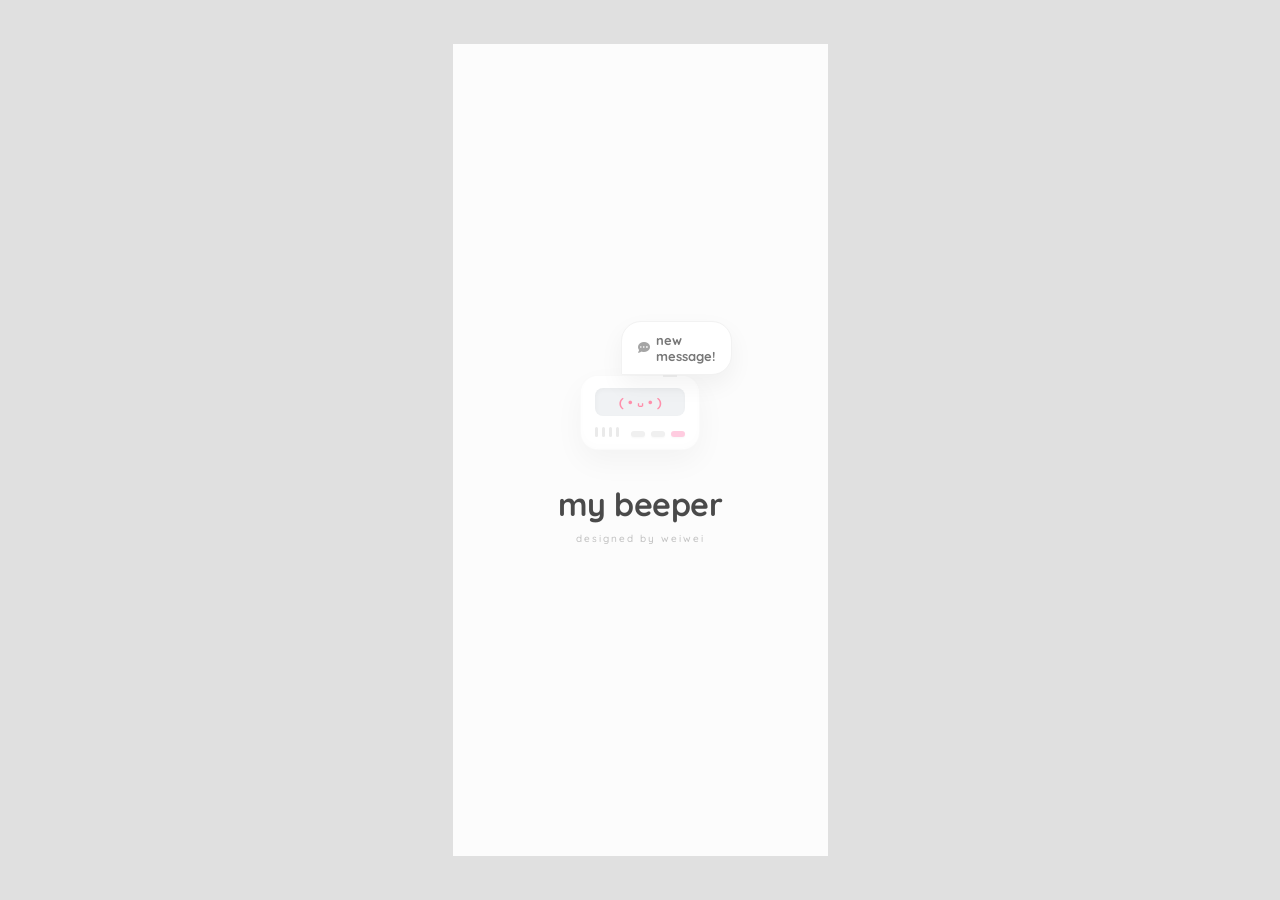
==== android/app/src/main/assets/www/index.html @ b50f63ab "feat: 添加Android工程 + GitHub Actions自动编译APK" ====
<!DOCTYPE html>
<html lang="zh-CN">
<head>
    <meta charset="UTF-8">
    <!-- 关键修改：加入 viewport-fit=cover -->
    <meta name="viewport" content="width=device-width, initial-scale=1.0, maximum-scale=1.0, user-scalable=no, viewport-fit=cover">

    <title>my Beeper</title>
    
    <!-- ... 原有的 CSS 引用 ... -->

    <!-- PWA 图标及全屏支持 -->
    <link rel="manifest" href="manifest.json">
    <meta name="apple-mobile-web-app-capable" content="yes">
    <meta name="mobile-web-app-capable" content="yes">

    <meta name="apple-mobile-web-app-status-bar-style" content="black-translucent">
    <meta name="apple-mobile-web-app-title" content="My Beeper">
    <link rel="icon" type="image/png" sizes="192x192" href="icon.png">
    <link rel="apple-touch-icon" sizes="192x192" href="icon.png">
    <!-- 外部字体和图标 -->
    <link href="https://fonts.googleapis.com/css2?family=Alex+Brush&family=Montserrat:wght@200;300;400;500;700&family=Playfair+Display:ital,wght@0,400;0,500;0,700;1,400;1,700&display=swap" rel="stylesheet">
    <link id="fa-main-css" rel="stylesheet" href="https://cdnjs.cloudflare.com/ajax/libs/font-awesome/6.4.2/css/all.min.css" crossorigin="anonymous" referrerpolicy="no-referrer">
    <script>
    (function(){
      function faLoaded(){
        var i=document.createElement('i');
        i.className='fas fa-check';
        i.style.cssText='position:fixed;visibility:hidden;top:-9999px;font-family:unset';
        document.head.appendChild(i);
        var ok=window.getComputedStyle(i,'::before').getPropertyValue('font-family').indexOf('Font Awesome')!==-1;
        document.head.removeChild(i);
        return ok;
      }
      function tryFallback(){
        if(!faLoaded()){
          var l=document.createElement('link');
          l.rel='stylesheet';
          l.href='https://cdn.jsdelivr.net/npm/@fortawesome/fontawesome-free@6.4.2/css/all.min.css';
          l.crossOrigin='anonymous';
          document.head.appendChild(l);
        }
      }
      var el=document.getElementById('fa-main-css');
      if(el){el.addEventListener('load',function(){setTimeout(tryFallback,300);});el.addEventListener('error',tryFallback);}
      else{setTimeout(tryFallback,2000);}
    })();
    </script>
    
    <!-- 本地样式表 -->
    <link rel="stylesheet" href="css/style.css">
    <link rel="stylesheet" href="css/animations.css">
    <link rel="stylesheet" href="css/video_call.css">
    <link rel="stylesheet" href="css/music.css">
    <link rel="stylesheet" href="css/bubble.css">
    <link rel="stylesheet" href="css/modules.css">
    <link rel="stylesheet" href="css/galgame.css">
    <link rel="stylesheet" href="css/tracker.css">
    <link rel="stylesheet" href="css/novel.css">
    <link rel="stylesheet" href="css/floatpet.css">
    <link rel="stylesheet" href="css/sms_phone.css">
    <link rel="stylesheet" href="css/nexus.css">
    <link rel="stylesheet" href="css/favorites.css">
        <!-- 新增：读取 DOCX 需要的库 -->
    <script src="https://cdnjs.cloudflare.com/ajax/libs/mammoth/1.4.21/mammoth.browser.min.js"></script>

    <!-- [新增] 这里专门用来放你输入的自定义CSS -->
    <style id="dynamic-custom-css"></style>
    <!-- [新增] 全局聊天 CSS (作用于所有聊天界面) -->
    <style id="dynamic-global-chat-css"></style>

</head>
<body>


    <div class="phone">
        <div class="ambient-bg"></div>
               <!-- === [韩系气泡弹出版] my beeper === -->
        <link href="https://fonts.googleapis.com/css2?family=Quicksand:wght@500;700&display=swap" rel="stylesheet">
        <div id="boot-screen">
            <div class="boot-container">
                
                <!-- 纯CSS绘制的韩系白色传呼机 -->
                <div class="white-pager">
                    
                    <!-- 🌟 新增：超明显的Q弹气泡 -->
                    <div class="pager-bubble">
                        <i class="fas fa-comment-dots"></i> new message!
                    </div>

                    <div class="wp-antenna"></div>

                    <!-- 屏幕区域 -->
                    <div class="wp-screen">
                        <!-- 两个状态：等待时 和 收到消息时 -->
                        <span class="wp-text-wait">...</span>
                        <span class="wp-text-smile">( • ᴗ • )</span>
                    </div>

                    <!-- 底部扬声器与按键 -->
                    <div class="wp-bottom">
                        <div class="wp-speaker">
                            <span></span><span></span><span></span><span></span>
                        </div>
                        <div class="wp-buttons">
                            <div class="wp-btn"></div>
                            <div class="wp-btn"></div>
                            <div class="wp-btn wp-btn-pink"></div>
                        </div>
                    </div>
                </div>

                <!-- 名字排版 (全小写韩系圆润体) -->
                <div class="boot-text-group">
                    <div class="b-main-title">my beeper</div>
                    <div class="b-sub-title">designed by weiwei</div>
                </div>

            </div>
        </div>



        <div class="status-bar">
            <span id="sb-time-display" style="font-weight:600;"></span>
            <div style="display:flex; gap:6px; opacity:0.6;">
                <i class="fas fa-signal"></i>
                <i class="fas fa-battery-three-quarters"></i>
            </div>
        </div>
          <div class="screen-container" id="screen">
            
    <!-- === 第一页 (P1): 主页 & 基础APP === -->
    <div class="page" id="p1">
        <div class="unified-header-widget">
            <div class="greeting-text" id="greetingText"></div>
            <div class="clock-profile-combo">
                <div class="time-block">
                    <span id="h">14</span><span class="time-colon">:</span><span id="m">30</span>
                </div>
                <div class="vertical-divider"></div>
                <div class="profile-stack">
                    <div class="mini-profile-row">
                        <div class="editable-name" contenteditable="true">Hannah</div>
                        <div class="avatar-circle-sm" data-edit-key="avatar" onclick="triggerChangeImage(this, 'img')">
                            <img src="https://images.unsplash.com/photo-1544005313-94ddf0286df2?q=80&w=200&auto=format&fit=crop">
                        </div>
                    </div>
                    <div class="date-pill" id="fullDate">Jan 30</div>
                </div>
            </div>
        </div>

        <div class="music-widget" id="home-music-widget" onclick="openMusicPlayer()">
    <div class="music-info">
        <div style="font-size:9px; color:#aaa; margin-bottom:5px; letter-spacing:1px;">NOW PLAYING</div>
        <!-- 增加了 contenteditable 和 onblur 用于保存文字 -->
        <div class="music-title" id="home-music-title" contenteditable="true" onclick="event.stopPropagation()" onblur="saveHomeMusicText()">Lover</div>
        <div class="music-artist" id="home-music-artist" contenteditable="true" onclick="event.stopPropagation()" onblur="saveHomeMusicText()">Taylor Swift</div>
        <div class="wave-box"><div class="wave"></div><div class="wave"></div><div class="wave"></div><div class="wave"></div></div>
    </div>
    <div class="vinyl-record">
        <!-- 保留了原来的换图功能，加了 stopPropagation 防止点击换图时打开播放器 -->
        <div class="vinyl-inner" data-edit-key="music" onclick="event.stopPropagation(); triggerChangeImage(this, 'bg')"></div>
    </div>
</div>

        <div class="grid-apps">
            <div class="app-cell" data-app-id="wechat" onclick="openWeChatApp()"><div class="icon-box"><i class="fab fa-weixin" style="color:#07c160;"></i></div><span class="app-label">WeChat</span></div>
            <div class="app-cell" data-app-id="api" onclick="toggleSettings()"><div class="icon-box"><i class="fas fa-link"></i></div><span class="app-label">API</span></div>
            <div class="app-cell" data-app-id="theme" onclick="toggleSettings('theme')"><div class="icon-box"><i class="fas fa-magic"></i></div><span class="app-label">Theme</span></div>
           <div class="app-cell" data-app-id="lovespace" onclick="openLoveSpaceApp()"><div class="icon-box"><i class="fas fa-heart" style="color:#e91e63;"></i></div><span class="app-label">Love Space</span></div>
            <div class="app-cell" data-app-id="worldbook"><div class="icon-box"><i class="fas fa-globe-asia"></i></div><span class="app-label">WorldBook</span></div>
            <div class="app-cell" data-app-id="presets" onclick="openPresetsApp()"><div class="icon-box"><i class="fas fa-sliders-h"></i></div><span class="app-label">Presets</span></div>
          <div class="app-cell" data-app-id="game" onclick="openGameApp()">
    <div class="icon-box">
        <i class="fas fa-gamepad"></i>
    </div>
    <span class="app-label">game</span>
</div>


            <div class="app-cell" data-app-id="novel" onclick="openNovelApp()"><div class="icon-box"><i class="fas fa-book-open"></i></div><span class="app-label">Novel</span></div>
        </div>
    </div>

    <!-- === 第二页 (P2): 相册 & 直播 === -->
    <div class="page" id="p2">
        <div style="text-align:center; margin-bottom:10px;">
            <div class="app-label" style="font-family:'Alex Brush'; font-size:36px;" contenteditable="true">Our Memories</div>
            <div style="font-size:10px; color:#999; letter-spacing:2px; text-transform:uppercase;">Collect Moments</div>
        </div>

        <div class="photo-stack">
            <div class="stack-item"><img src="https://images.unsplash.com/photo-1529626455594-4ff0802cfb7e?q=80&w=200&auto=format&fit=crop" data-edit-key="photo1" onclick="triggerChangeImage(this, 'self')"></div>
            <div class="stack-item"><img src="https://images.unsplash.com/photo-1516975080664-ed2fc6a32937?q=80&w=200&auto=format&fit=crop" data-edit-key="photo2" onclick="triggerChangeImage(this, 'self')"></div>
            <div class="stack-item"><img src="https://images.unsplash.com/photo-1519681393784-d120267933ba?q=80&w=200&auto=format&fit=crop" data-edit-key="photo3" onclick="triggerChangeImage(this, 'self')"></div>
        </div>

        <div class="grid-apps">
            <div class="app-cell" data-app-id="pay" onclick="openPayApp()"><div class="icon-box"><i class="fas fa-qrcode"></i></div><span class="app-label">Pay</span></div>
            <div class="app-cell" data-app-id="map" onclick="openMapApp()"><div class="icon-box"><i class="fas fa-map-marker-alt"></i></div><span class="app-label">Map</span></div>
           <div class="app-cell" data-app-id="live" onclick="openLiveApp()">
    <div class="icon-box" style="background: #fff; border: 1px solid rgba(0,0,0,0.03); box-shadow: 0 10px 25px rgba(0,0,0,0.02);"><i class="fas fa-satellite-dish" style="color: #111;"></i></div>
    <span class="app-label" style="font-weight:600; color:#333;">LIVE.</span>
</div>

            <div class="app-cell" data-app-id="cam"><div class="icon-box"><i class="fas fa-camera"></i></div><span class="app-label">Cam</span></div>
        </div>
    </div>

    <!-- === 第三页 (P3): 韩系CD机 + 实用APP网格 === -->
    <div class="page" id="p3">
        <!-- CD机组件 -->
        <div class="k-mood-board">
            <div class="k-cd-player">
                <div class="k-disc-wrap">
                    <div class="k-disc" data-edit-key="k_cd_cover" onclick="triggerChangeImage(this, 'bg')" style="background-image: url('https://images.unsplash.com/photo-1511379938547-c1f69419868d?q=80&w=200&auto=format&fit=crop');"><div class="k-disc-center"></div></div>
                </div>
                <div class="k-song-info">
                    <div class="k-play-btn"><i class="fas fa-play"></i></div>
                    <div style="flex:1;">
                        <div contenteditable="true" class="k-song-title" id="p3-song">Palette</div>
<div contenteditable="true" class="k-artist" id="p3-artist">IU (아이유)</div>
                    </div>
                </div>
            </div>
            <div class="k-polaroid">
                <div class="k-tape"></div>
                <div class="k-photo-frame" data-edit-key="k_polaroid_img" onclick="triggerChangeImage(this, 'bg')" style="background-image: url('https://images.unsplash.com/photo-1516483638261-f4dbaf036963?q=80&w=300&auto=format&fit=crop');"></div>
                <div class="k-handwriting" contenteditable="true" id="p3-handwriting">Vibe ☁️</div>
            </div>
        </div>

        <!-- 这里的APP全都在！Galgame, Pet, Fate... -->
        <div class="grid-apps">
            <div class="app-cell" data-app-id="galgame" onclick="openGalgameApp()"><div class="icon-box"><i class="fas fa-gamepad"></i></div><span class="app-label">Galgame</span></div>
            <div class="app-cell" data-app-id="pet" onclick="openPetApp()">
    <div class="icon-box"><i class="fas fa-paw"></i></div>
    <span class="app-label">Pet</span>
</div>
            <div class="app-cell" data-app-id="tracker" onclick="TrackerApp.open()"><div class="icon-box"><i class="fas fa-user-secret"></i></div><span class="app-label">Spy</span></div>
            <div class="app-cell" data-app-id="mihuashi" onclick="alert('画师列表...')"><div class="icon-box"><i class="fas fa-palette"></i></div><span class="app-label">Art</span></div>
            <div class="app-cell" data-app-id="divination" onclick="alert('今日运势：大吉')"><div class="icon-box"><i class="fas fa-star-half-alt"></i></div><span class="app-label">Fate</span></div>
            <div class="app-cell" data-app-id="myhome" onclick="alert('进入家园...')"><div class="icon-box"><i class="fas fa-home"></i></div><span class="app-label">Home</span></div>
            <div class="app-cell" data-app-id="calendar" onclick="alert('日历')"><div class="icon-box"><i class="fas fa-calendar"></i></div><span class="app-label">Calendar</span></div>
            <div class="app-cell" data-app-id="bubble" onclick="openBubbleApp()">
    <div class="icon-box"><i class="far fa-comments"></i></div>
    <span class="app-label">Bubble</span>
</div>

        </div>
    </div> 
                <!-- === 第四页 (P4): 生活记录 & 电子小票 (优化版) === -->
    <div class="page" id="p4">
        
        <!-- 1. 收藏信息滚动组件 -->
        <div class="collection-ticker-widget">
            <div class="ticker-icon"><i class="fas fa-quote-left"></i></div>
            
            <!-- 滚动文字区 -->
            <div class="ticker-wrapper">
                <!-- 第一组内容 -->
                <div class="ticker-content">
                    <span>记得给阳台的花浇水</span><span class="dot">•</span>
                    <span>下周五去看展</span><span class="dot">•</span>
                    <span>密码 123456</span><span class="dot">•</span>
                    <span>Stay foolish</span><span class="dot">•</span>
                    <span>买猫粮</span><span class="dot">•</span>
                </div>
                <!-- 第二组内容 (复制一份用于无缝连接) -->
                <div class="ticker-content">
                    <span>记得给阳台的花浇水</span><span class="dot">•</span>
                    <span>下周五去看展</span><span class="dot">•</span>
                    <span>密码 123456</span><span class="dot">•</span>
                    <span>Stay foolish</span><span class="dot">•</span>
                    <span>买猫粮</span><span class="dot">•</span>
                </div>
            </div>

            <!-- 右侧圆形图片 (点击可更换) -->
            <div class="ticker-img-circle">
                <img src="https://images.unsplash.com/photo-1517841905240-472988babdf9?q=80&w=200&auto=format&fit=crop" 
                     data-edit-key="p4_ticker_img" 
                     onclick="triggerChangeImage(this, 'self')">
            </div>
        </div>

        <!-- 2. 发票/小票造型组件 (变短版) -->
        <div class="receipt-widget short-version">
            <!-- 顶部打孔 -->
            <div class="receipt-hole"></div>
            
            <div class="receipt-header">
                <div class="receipt-title">RECEIPT</div>
                <div class="receipt-date">NO.2026-02-22</div>
            </div>
            
            <div class="receipt-divider-dashed"></div>

            <!-- 列表区域 -->
            <div class="receipt-list">
                <div class="receipt-item" onclick="openSimulatedApp('taobao')">
                    <div class="r-item-name">
                        <span class="r-qty">01</span>
                        <span>SHOPPING (Taobao)</span>
                    </div>
                    <div class="r-item-price">OPEN <i class="fas fa-chevron-right" style="font-size:8px;"></i></div>
                </div>
                
                <div class="receipt-item" onclick="openSimulatedApp('meituan')">
                    <div class="r-item-name">
                        <span class="r-qty">02</span>
                        <span>DELIVERY (Meituan)</span>
                    </div>
                    <div class="r-item-price">OPEN <i class="fas fa-chevron-right" style="font-size:8px;"></i></div>
                </div>
            </div>

            <div class="receipt-divider-line"></div>

            <div class="receipt-footer">
                <div class="receipt-total">
                    <span>TOTAL</span>
                    <span style="font-weight:700;">¥ 999.00</span>
                </div>
                <div class="receipt-barcode">
                    ||| || ||| | |||| || || | |||| |||
                </div>
            </div>
        </div>

        <!-- 3. APP 网格 (样式与P3一致，位置下移) -->
        <div class="grid-apps p4-apps">
            <div class="app-cell" data-app-id="notes" onclick="alert('便签')"><div class="icon-box"><i class="far fa-sticky-note"></i></div><span class="app-label">Notes</span></div>
            <div class="app-cell" data-app-id="files" onclick="alert('文件管理')"><div class="icon-box"><i class="far fa-folder"></i></div><span class="app-label">Files</span></div>
            <div class="app-cell" data-app-id="backpack" onclick="openBackpackApp()"><div class="icon-box"><i class="fas fa-bag-shopping" style="color:#f59e0b;"></i></div><span class="app-label">Backpack</span></div>
            <!-- 空位占位符 -->
            <div class="app-cell" style="opacity:0.3;"><div class="icon-box" style="border:1px dashed #ccc; box-shadow:none;"><i class="fas fa-plus"></i></div></div>
        </div>

    </div>


  

           <!-- Dock Bar -->
        <div class="dock-bar">
            <div style="position:relative;display:inline-flex;align-items:center;cursor:pointer;" onclick="PhoneCallApp.openDialer()">
                <i class="fas fa-phone-alt" style="font-size:20px; color:#555;"></i>
                <div id="dock-phone-dot" class="dock-notif-dot" style="display:none;"></div>
            </div>
            <div class="dock-icon-special" onclick="toggleChat()">
                <i class="fas fa-comment"></i>
                <div id="dock-dot" class="unread-dot"></div>
            </div>
            <div style="position:relative;display:inline-flex;align-items:center;cursor:pointer;" onclick="SMSApp.open()">
                <i class="fas fa-comment-dots" style="font-size:20px; color:#555;"></i>
                <div id="dock-sms-dot" class="dock-notif-dot" style="display:none;"></div>
            </div>
            <!-- 人设研究所：去掉了外层包裹，字号和颜色与电话、短信完全一致 -->
            <i class="fas fa-user-edit" style="font-size:20px; color:#555; cursor:pointer;" onclick="openPersonaBuilder()"></i>
        </div>


<!-- === 微信完整应用 (升级韩系胶囊版) === -->
<div class="app-fullscreen-view" id="wechatApp">
    
    <!-- 顶部标题栏 -->
   <!-- === 极简版：直接点击标题返回 === -->
    <div class="wc-header">
        <span id="wc-header-title" onclick="closeWeChatApp()" style="cursor: pointer; user-select: none;">
            Messages
        </span>

        <div class="wc-header-icons">
            <i class="fas fa-search"></i>
            
            <div style="position: relative;">
                <i class="fas fa-plus-circle" onclick="toggleWeChatMenu(event)" style="cursor: pointer;"></i>
                
                <!-- === 修改开始：找到这个 div 并替换里面的 onclick 和文字 === -->
<div id="wc-plus-menu" class="wc-plus-dropdown">
    <!-- 注意：这里把 onclick 改成了 showAddFriendModal()，文字改成了 添加好友 -->
    <div class="wc-menu-option" onclick="showAddFriendModal()">
        <i class="fas fa-user-plus"></i> 添加好友
    </div>
    <div class="wc-menu-option" onclick="featureCreateGroup()">
        <i class="fas fa-users"></i> 组建群聊
    </div>
    <div class="wc-menu-option" onclick="featureImportCard()">
        <i class="fas fa-file-import"></i> 导入角色卡
    </div>
</div>
<!-- === 修改结束 === -->

            </div>
        </div>
        <input type="file" id="tavern-card-input" accept=".png,.json,.webp" style="display: none;" onchange="handleCardFile(this)">
    </div>




    <!-- 中间内容区域 -->
    <div class="wc-body-container">
        
        <!-- Tab 1: 聊天列表 -->
        <div class="wc-tab-content active" id="tab-chats">
            <!-- 新增搜索框视觉 -->
            <div class="wc-search-container">
                <div class="wc-search-bar">
                    <i class="fas fa-search" style="margin-right:10px; font-size:12px;"></i> Search messages...
                </div>
            </div>
            <!-- 这里可以放你的聊天列表容器，如果有的话 -->
        </div> <!-- ★★★ 重点：在这里闭合 tab-chats ★★★ -->

            
        <!-- Tab 2: 通讯录 -->
        <div class="wc-tab-content" id="tab-contacts" style="display:none;">
            <div class="wc-search-container">
                <div class="wc-search-bar" id="contacts-add-bar" onclick="openFriendRequestPage()" style="position:relative;">
                    <i class="fas fa-user-plus" style="margin-right:10px;"></i> Add new friends
                    <span id="contacts-request-dot" class="wc-request-dot" style="display:none;"></span>
                </div>
            </div>
            <!-- 新的：通讯录好友列表（由 JS 动态填充） -->
            <div id="contacts-list-container"></div>
        </div>


        <!-- Tab 3: 朋友圈 (韩系画廊风) -->
        <div class="wc-tab-content" id="tab-moments" style="display:none; padding-bottom: 20px;">
            <div id="moments-header-bg" class="moments-header-bg" 
                 style="background-image: url('https://images.unsplash.com/photo-1494859802809-d069c3b71a8a?q=80&w=400&auto=format&fit=crop'); cursor:pointer;"
                 onclick="triggerChangeMomentsBg()">
                <div class="user-name-overlay">Daily Moments</div>
                <div class="user-avatar-overlay"><img src="https://images.unsplash.com/photo-1544005313-94ddf0286df2?q=80&w=200&auto=format&fit=crop"></div>
            </div>
            <div id="moments-feed-list"></div>
        </div>

        <!-- Tab 4: 个人中心 -->
        <div class="wc-tab-content" id="tab-me" style="display:none;">
            <div class="wc-me-header">
<!-- === 修改：给头像加个切换小按钮 === -->
<div class="wc-avatar lg" id="me-avatar-switcher" style="position:relative;">
    <img src="https://images.unsplash.com/photo-1544005313-94ddf0286df2?q=80&w=200&auto=format&fit=crop">
    <!-- 点击这个小图标切换身份 -->
    <div onclick="openIdentityModal(event)" style="position:absolute; right:-5px; bottom:-5px; width:26px; height:26px; background:#333; color:#fff; border-radius:50%; display:flex; align-items:center; justify-content:center; font-size:12px; border:2px solid #fff; z-index:10; cursor:pointer;">
        <i class="fas fa-sync-alt"></i>
    </div>
</div>

                <div class="wc-me-info">
                    <div class="wc-me-name">Hannah</div>
                    <div class="wc-me-id">ID: cute_hannah</div>
                </div>
            </div>

            <div class="wc-menu-group">
                <div class="wc-menu-item" onclick="NexusApp.open()"><i class="fas fa-project-diagram menu-icon"></i> <span>Nexus</span> <i class="fas fa-chevron-right arrow" style="font-size:10px; color:#ccc"></i></div>
                <div class="wc-menu-item" onclick="FavoritesApp.open()"><i class="fas fa-bookmark menu-icon"></i> <span>Collections</span> <i class="fas fa-chevron-right arrow" style="font-size:10px; color:#ccc"></i></div>
            </div>
            
            <div class="wc-menu-group">
                <div class="wc-menu-item" onclick="toggleSettings()">
                    <i class="fas fa-cog menu-icon"></i> <span>Settings</span> <i class="fas fa-chevron-right arrow" style="font-size:10px; color:#ccc"></i>
                </div>
            </div>
        </div>


    </div>


    <!-- 底部导航栏 (悬浮胶囊) -->
    <div class="wc-tab-bar">
        <div class="wc-tab-item active" onclick="switchWcTab('chats', this)">
            <i class="fas fa-comment"></i>
            <span>Chat</span>
        </div>
        <div class="wc-tab-item" onclick="switchWcTab('contacts', this)">
            <i class="fas fa-address-book"></i>
            <span>Friends</span>
        </div>
        <div class="wc-tab-item" onclick="switchWcTab('moments', this)">
            <i class="fas fa-compass"></i>
            <div id="moments-badge" class="wc-badge" style="display:none; position:absolute; top:-2px; right:4px;"></div>
            <span>Feed</span>
        </div>
        <div class="wc-tab-item" onclick="switchWcTab('me', this)">
            <i class="fas fa-user"></i>
            <span>Me</span>
        </div>
    </div>
</div>



        <!-- Chat View -->
                <!-- Chat View (新版韩系高定界面) -->
        <div class="chat-view" id="chatLayer">
            <!-- 头部：加了在线状态和布局优化 -->
        
<div class="chat-header">
    <!-- 左侧返回按钮 (带红点) -->
    <div style="position:relative; display:inline-flex; align-items:center;">
        <i class="fas fa-chevron-left" onclick="toggleChat()" style="cursor:pointer; padding:10px; font-size:18px;"></i>
        <div id="chat-back-dot" class="unread-dot" style="display:none; top:6px; right:2px; width:8px; height:8px;"></div>
    </div>
    
    <!-- 【新增】弹幕开关图标 (放在返回键右边) -->

    <i class="fas fa-comment-alt" id="danmaku-toggle" onclick="toggleDanmaku()" title="开启/关闭实时弹幕" style="cursor:pointer; padding:10px; font-size:16px; color:#bbb; transition:0.3s;"></i>

    <!-- 中间标题 (保持不变) -->
    <span style="display:flex; flex-direction:column; align-items:center; line-height:1.2; flex:1;"> <!-- 加 flex:1 让它居中 -->
        HANNAH AI
        <small style="font-size:9px; color:#aaa; font-weight:400; letter-spacing:1px; text-transform:uppercase;">Online</small>
    </span>
    
    <!-- 右侧按钮组 (保持不变) -->
    <div style="display:flex; align-items:center; gap: 0px;">
        <i class="fas fa-heart-pulse" onclick="toggleMindCard(event)" style="cursor:pointer; padding:10px 8px; font-size:19px; color:#ff7e67;" title="查看心声"></i>
        <i class="fas fa-cog" onclick="openChatSettingsPage()" style="cursor:pointer; padding:10px 8px; font-size:19px; color:#666;" title="聊天设置"></i>
    </div>
</div>

<!-- 【新增】在 chat-view 内部添加弹幕遮罩层 -->
<!-- 请确保它在 chat-header 下面，chat-messages 上面 -->




                       <!-- 聊天内容区 -->
            <div class="chat-messages" id="chatMessages">
                <!-- 时间戳 -->
                <div style="text-align:center; margin: 10px 0;">
                    <span style="background:rgba(0,0,0,0.04); padding:4px 12px; border-radius:12px; font-size:10px; color:#999; font-weight:500;">Today 14:02</span>
                </div>

                <!-- 接收的消息 (左侧：头像在前，气泡在后) -->
                <div class="chat-row received">
                    <img class="chat-avatar-img" src="https://images.unsplash.com/photo-1544005313-94ddf0286df2?q=80&w=200&auto=format&fit=crop">
                    <div class="message-bubble received">
                        Good afternoon! ☕️<br>Is there anything I can help you with?
                    </div>
                </div>

                <!-- 发送的消息 (右侧：气泡在前，头像在后) -->
                <div class="chat-row sent">
                    <div class="message-bubble sent">
                        I love this new design! ✨
                    </div>
                    <img class="chat-avatar-img" src="https://images.unsplash.com/photo-1529626455594-4ff0802cfb7e?q=80&w=200&auto=format&fit=crop">
                </div>
            </div>

<!-- === 修改后的聊天底部输入区 (index.html) === -->
<div class="chat-input-area">
    <form id="chatForm" class="chat-input-form" style="position:relative; z-index:10;">
         <!-- === 新增：联想表情包容器 === -->
    <div id="chat-sticker-suggest" class="sticker-suggest-container" style="display:none;"></div>

    <form id="chatForm" class="chat-input-form" style="position:relative; z-index:10;">
        
        <!-- === 左侧区域：加号 & 表情 === -->
        <div style="display:flex; align-items:center; gap: 12px; margin-right: 10px;">
            <i class="fas fa-plus-circle" onclick="toggleChatPanel('plus')" style="color:#333; font-size:22px; cursor:pointer;"></i>
            <i class="far fa-smile" onclick="toggleChatPanel('emoji')" style="color:#333; font-size:22px; cursor:pointer;"></i>
        </div>
        
        <!-- 中间：输入框 -->
        <input type="text" id="chatInput" placeholder="Type a message..." autocomplete="off">
        
        <!-- === 右侧区域：AI 回复 & 发送 === -->
      <div style="display:flex; align-items:center; gap: 8px; margin-left: 8px;">
    <i id="triggerAiReply" class="fas fa-star" title="点亮星星 (让AI回复)" style="color:#bbb; font-size:20px; cursor:pointer; transition:all 0.3s cubic-bezier(0.175, 0.885, 0.32, 1.275);"></i>
    <button type="submit" title="发送 (仅上屏)"><i class="fas fa-paper-plane"></i></button>
</div>

    </form>

    <!-- [新增] 底部扩展面板容器 (保持不变) -->
    <div id="chat-extra-panels" class="chat-panels-container">
        <!-- 1. 表情面板 -->
        <div id="panel-emoji" class="chat-panel" style="display:none;">
                       <div class="emoji-tabs" style="display:flex; justify-content:space-between; align-items:center; border-bottom:1px solid #f0f0f0; padding-bottom:8px;">
                <div style="display:flex; gap:15px;">
                    <span class="active">Emoji</span>
                    <span>Stickers</span>
                </div>
                <!-- [新增] 导入表情包入口 -->
                <div onclick="openStickerManager()" style="font-size:11px; color:#111; background:#f5f5f5; padding:4px 10px; border-radius:12px; cursor:pointer; font-weight:600; display:flex; align-items:center; gap:4px; transition:0.2s;">
                    <i class="fas fa-folder-plus"></i> 导入表情包
                </div>
            </div>

        </div>

        <!-- 2. 加号功能面板 -->
        <div id="panel-plus" class="chat-panel" style="display:none;">
            <div class="plus-grid">
                <div class="plus-item" onclick="triggerImageUpload()">
                    <div class="plus-icon"><i class="fas fa-image"></i></div>
                    <span>照片</span>
                </div>
                <div class="plus-item" onclick="openImageDescModal()">
    <div class="plus-icon"><i class="fas fa-image"></i></div>
    <span>描述图片</span>
</div>

                <div class="plus-item" onclick="sendLocation()">
                    <div class="plus-icon"><i class="fas fa-map-marker-alt"></i></div>
                    <span>位置</span>
                </div>
                <div class="plus-item" onclick="openTransferModal()">
                    <div class="plus-icon"><i class="fas fa-yen-sign" style="color:#fa9d3b;"></i></div>
                    <span>转账</span>
                </div>
                <div class="plus-item" onclick="openVoiceActionModal()">
    <div class="plus-icon"><i class="fas fa-microphone"></i></div>
    <span>语音</span>
</div>
                <div class="plus-item" onclick="openVideoCallFromChat()">
    <div class="plus-icon"><i class="fas fa-video"></i></div>
    <span>视频通话</span>
</div>

                <div class="plus-item" id="listen-together-btn" onclick="toggleListenTogether()">
                    <div class="plus-icon"><i class="fas fa-headphones"></i></div>
                    <span>一起听</span>
                </div>
                <div class="plus-item" onclick="openOfflineMode()">
    <div class="plus-icon" style="background:#2b2b2b; color:#fff; border:1px solid #2b2b2b;"><i class="fas fa-book-open"></i></div>
    <span>线下模式</span>
</div>
<!-- === 【新增】剧情总结功能入口 === -->
<div class="plus-item" onclick="openSummaryPage()">

    <div class="plus-icon"><i class="fas fa-clipboard-list"></i></div>
    <span>剧情总结</span>
</div>



            </div>
        </div>
    </div>
    <input type="file" id="chat-image-input" accept="image/*" style="display:none;" onchange="handleChatImage(this)">
</div>



        </div>
        <div id="danmaku-layer" class="danmaku-container" style="z-index: 4500;"></div>
<!-- === [新增] 预设管理 APP === -->
<div class="app-fullscreen-view" id="presetsApp">
    <div class="wc-header" style="background:#fff;">
        <span onclick="closePresetsApp()"><i class="fas fa-chevron-down"></i> Presets</span>
        <div class="wc-header-icons">
            <!-- 新增导入导出按钮 -->
            <i class="fas fa-file-export" onclick="exportPresets()" title="导出预设" style="font-size:16px;"></i>
            <i class="fas fa-file-import" onclick="triggerImportPresets()" title="导入预设" style="font-size:16px;"></i>
            <i class="fas fa-plus" onclick="createNewPreset()" title="新建" style="margin-left:10px;"></i>
        </div>
        <input type="file" id="preset-import-file" accept=".json" style="display:none;" onchange="handleImportPresets(this)">
    </div>
    <!-- 下面的列表容器不变 -->
    <div class="wc-body-container" style="background:#f7f7f7;">
        <div id="presets-list-container" class="presets-list"></div>
    </div>
    
    <!-- 预设编辑器 -->
    <div id="preset-editor" class="preset-editor-overlay">
    <div class="wc-header" style="background:#fff;">
        <span onclick="closePresetEditor()"><i class="fas fa-chevron-left"></i> Back</span>
        <span onclick="savePresetEditor()">Save</span>
    </div>
    <div class="wc-body-container" style="padding:20px; background:#fff;">
        <!-- 原有的名称输入 -->
        <div class="form-group">
            <label>预设名称</label>
            <input type="text" id="pe-name">
        </div>
        <!-- 原有的 Prompt 输入 -->
        <div class="form-group">
            <label>系统提示词 (System Prompt)</label>
            <textarea id="pe-sys-prompt" rows="6" placeholder="System instructions..."></textarea>
        </div>
        
        <!-- === 新增：正则脚本模块 (Regex Scripts) === -->
        <div class="settings-section-title" style="margin-top:20px; display:flex; justify-content:space-between; align-items:center;">
            <span>正则脚本 (Regex Scripts)</span>
            <button class="btn-secondary" style="height:24px; font-size:12px; padding:0 8px;" onclick="addRegexScriptItem()">+ 添加</button>
        </div>
        <div id="pe-regex-container" style="display:flex; flex-direction:column; gap:10px; margin-bottom:20px;">
            <!-- JS 动态插入脚本项 -->
        </div>

        <!-- 原有的越狱输入 -->
        <div class="form-group">
            <label>越狱/前置指令 (Jailbreak)</label>
            <textarea id="pe-jailbreak" rows="3"></textarea>
        </div>
        
        <button class="btn-secondary" style="color:red; margin-top:20px;" onclick="deleteCurrentPreset()">删除此预设</button>
    </div>
</div>
</div>


        <!-- Settings View -->
        <div class="settings-view" id="settingsView">
            <div class="settings-header">
                <i class="fas fa-times" onclick="toggleSettings()" style="cursor:pointer;"></i>
                <span>Settings</span>
                <div class="settings-tabs-switch">
                    <span class="tab-btn active" onclick="switchSettingsTab('ai')">AI Chat</span>
                    <span class="tab-btn" onclick="switchSettingsTab('theme')">Theme</span>
                </div>
            </div>
            
                                   <div class="settings-content">
                
                <!-- ==========================================
                     Tab 1: AI 设置 (完整版 + 韩系高级布局)
                     ========================================== -->
                <div id="tab-content-ai" class="tab-content active">

                  <!-- ═══ CONNECTION ═══ -->
                  <div class="stg-label">CONNECTION <span class="stg-cn">接口配置</span></div>
                  <div class="stg-card">
                    <div class="form-group stg-flex-row">
                      <label>服务商 (Provider)</label>
                      <select id="api-provider-select">
                        <option value="custom">自定义 / NewAPI</option>
                        <option value="gemini">Google Gemini</option>
                        <option value="claude">Anthropic Claude</option>
                        <option value="deepseek">DeepSeek</option>
                        <option value="minimax">Minimax (国内)</option>
                        <option value="minimax_global">Minimax (海外)</option>
                      </select>
                    </div>
                    <div class="form-group stg-flex-row">
                      <label>API Key</label>
                      <input type="password" id="apiKeyInput" placeholder="输入 Key">
                    </div>
                    <div class="form-group stg-flex-row" id="api-groupid-group" style="display:none;">
                      <label>Group ID</label>
                      <input type="text" id="apiGroupIdInput" placeholder="仅 Minimax">
                    </div>
                    <div class="form-group stg-flex-row" id="api-endpoint-group">
                      <label>Base URL</label>
                      <input type="text" id="apiEndpointInput" placeholder="https://...">
                    </div>
                    <div class="form-group stg-flex-row">
                      <label>聊天模型 (Model)</label>
                      <div class="input-with-button">
                        <select id="model-select"></select>
                        <button id="fetch-models-btn" type="button"><i class="fas fa-sync-alt"></i></button>
                      </div>
                    </div>
                    <div class="form-group stg-flex-row">
                      <label>发散度 (Temp) <span id="temperature-value" style="font-weight:800; color:#222; margin-left:6px;">0.7</span></label>
                      <input type="range" id="temperature-slider" min="0" max="2" step="0.1" value="0.7" style="width: 50%;">
                    </div>
                    
                    <!-- 预设区域 -->
                    <div class="stg-preset-zone">
                      <div class="stg-preset-zone-label">API 快速配置预设</div>
                      <div class="stg-preset-row">
                        <select id="preset-select"><option value="">── 选择已保存配置 ──</option></select>
                        <button class="stg-ps-btn stg-ps-del" onclick="deleteApiPreset()" title="删除预设"><i class="fas fa-trash"></i></button>
                      </div>
                      <div class="stg-preset-save-row">
                        <input type="text" id="preset-name-input" placeholder="保存为新预设...">
                        <button id="save-preset-btn" type="button" class="stg-ps-btn stg-ps-save">保存</button>
                      </div>
                    </div>
                  </div>

                  <!-- ═══ VOICE TTS ═══ -->
                  <div class="stg-label">VOICE TTS <span class="stg-cn">语音合成</span></div>
                  <div class="stg-card">
                    <div class="form-group stg-flex-row">
                      <label>Voice API Key</label>
                      <input type="password" id="voiceApiKeyInput" placeholder="MiniMax Key">
                    </div>
                    <div class="form-group stg-flex-row">
                      <label>Voice Group ID</label>
                      <input type="text" id="voiceGroupIdInput" placeholder="Team ID">
                    </div>
                    <div class="form-group stg-flex-row">
                      <label>语音模型</label>
                      <div class="input-with-button">
                        <select id="voice-model-select">
                          <option value="speech-01-turbo">speech-01-turbo</option>
                        </select>
                        <button id="fetch-voice-models-btn" onclick="fetchAndPopulateVoiceModels()" type="button"><i class="fas fa-sync-alt"></i></button>
                      </div>
                    </div>
                    <div class="stg-preset-zone">
                      <div class="stg-preset-zone-label">语音预设</div>
                      <div class="stg-preset-row">
                        <select id="voice-preset-select"><option value="">── 选择语音配置 ──</option></select>
                        <button class="stg-ps-btn stg-ps-del" onclick="deleteVoicePreset()"><i class="fas fa-trash"></i></button>
                      </div>
                      <div class="stg-preset-save-row">
                        <input type="text" id="voice-preset-name" placeholder="保存为新预设...">
                        <button class="stg-ps-btn stg-ps-save" onclick="saveVoicePreset()">保存</button>
                      </div>
                    </div>
                  </div>

                                    <!-- ═══ IMAGE GEN · 图像生成 (极简傻瓜版) ═══ -->
                  <div class="stg-label">IMAGE GEN <span class="stg-cn">智能配图</span></div>
                  <div class="stg-card">

                    <!-- 核心极简开关 -->
                    <div class="stg-toggle-row">
                      <div>
                        <div class="stg-tr-title">沉浸式自动配图</div>
                        <div class="stg-tr-sub">聊天时 AI 自动为您绘制场景插画</div>
                      </div>
                      <label class="switch" style="margin:0; flex-shrink:0;">
                        <input type="checkbox" id="imagegen-offline-auto">
                        <span class="slider round"></span>
                      </label>
                    </div>

                    <!-- 引擎选择 (隐式同步线下引擎) -->
                    <div class="form-group stg-flex-row">
                      <label>生图引擎</label>
                      <select id="imagegen-active-engine" onchange="document.getElementById('imagegen-offline-engine').value = this.value; document.getElementById('simple-nai-panel').style.display = (this.value === 'nai') ? 'block' : 'none'; document.getElementById('simple-pol-panel').style.display = (this.value === 'pollinations') ? 'block' : 'none';">
                        <option value="pollinations">Pollinations (免费免配 / 推荐)</option>
                        <option value="nai">NovelAI (二次元专业 / 需 Key)</option>
                      </select>
                      <!-- 隐藏的同步选择器，保证底层代码不出错 -->
                      <select id="imagegen-offline-engine" style="display:none;">
                          <option value="pollinations">Pollinations</option>
                          <option value="nai">NovelAI</option>
                      </select>
                    </div>

                    <!-- 1. Pollinations 极简面板 (默认显示) -->
                    <div id="simple-pol-panel" style="display:block;">
                      <div class="form-group stg-flex-row">
                        <label>画面风格</label>
                        <!-- 直接替代原来的 input，让用户傻瓜式选择 -->
                        <select id="pol-model-input">
                          <option value="flux">Flux (默认超清画质)</option>
                          <option value="flux-anime">Anime (唯美二次元)</option>
                          <option value="flux-realism">Realism (真实摄影写实)</option>
                          <option value="flux-3d">3D (立体材质渲染)</option>
                          <option value="turbo">Turbo (极速出图模式)</option>
                        </select>
                      </div>
                      <div class="stg-toggle-row" style="border-bottom:none;">
                        <div class="stg-tr-title">AI 画质强制增强</div>
                        <label class="switch" style="margin:0;"><input type="checkbox" id="pol-enhance-toggle" checked><span class="slider round"></span></label>
                      </div>
                      <!-- 隐藏的秘钥输入框 (免费版通常不需要) -->
                      <input type="hidden" id="pol-api-key" value="">
                    </div>

                    <!-- 2. NovelAI 极简面板 (按需显示) -->
                    <div id="simple-nai-panel" style="display:none;">
                      <div class="form-group stg-flex-row">
                        <label>API Key</label>
                        <input type="password" id="nai-api-key" placeholder="输入 NAI 秘钥 (pst-...)">
                      </div>
                      <div class="form-group stg-flex-row">
                        <label>模型类型</label>
                        <select id="nai-model-select"></select>
                      </div>
                      <div class="form-group stg-flex-row" style="border-bottom:none;">
                        <label>画面比例</label>
                        <select id="nai-size-select"></select>
                      </div>
                    </div>

                    <!-- 一键测试大按钮 -->
                    <div class="form-group" style="padding-top:0; border-bottom:none;">
                      <button type="button" class="stg-ps-btn" onclick="openImagegenTestModal()" style="width:100%; background:#2b2b2b; color:#fff; height:46px; font-size:12px; border-radius:16px;">
                        <i class="fas fa-magic" style="margin-right:8px; color:#ffd700;"></i> 立即测试生图
                      </button>
                    </div>

                    <!-- ==============================================
                         3. 极客高级设置 (默认折叠隐藏，不污染小白视野)
                         ============================================== -->
                    <div class="stg-collapse-hd" onclick="toggleStgSection('imagegen-advanced')">
                      <div class="stg-ch-left" style="color:#a0a0a5; font-size:10px; font-weight:700; letter-spacing:1px;">
                        <i class="fas fa-sliders-h"></i> 高级参数 (Advanced)
                      </div>
                      <i class="fas fa-chevron-down stg-chevron" style="color:#a0a0a5; font-size:10px;"></i>
                    </div>
                    
                    <div class="stg-collapse-bd" id="stg-bd-imagegen-advanced" style="display:none; padding-top:8px;">
                        <!-- 预设管理也扔到高级设置里 -->
                        <div class="stg-preset-zone" style="padding-top:0;">
                          <div class="stg-preset-zone-label">参数预设管理</div>
                          <div class="stg-preset-row">
                            <select id="imagegen-preset-select"><option value="">── 选择生图配置 ──</option></select>
                            <button class="stg-ps-btn stg-ps-del" onclick="deleteImagegenPreset()" style="width:40px;"><i class="fas fa-trash"></i></button>
                          </div>
                          <div class="stg-preset-save-row">
                            <input type="text" id="imagegen-preset-name" placeholder="保存当前为新预设...">
                            <button class="stg-ps-btn stg-ps-save" onclick="saveImagegenPreset()">保存</button>
                          </div>
                        </div>

                        <div class="stg-preset-zone-label" style="margin-top:10px;">NovelAI 专业微调</div>
                        <div class="form-group stg-flex-row"><label>步数 (Steps)</label><input type="number" id="nai-steps-input" value="28"></div>
                        <div class="form-group stg-flex-row"><label>相关性 (CFG)</label><input type="number" id="nai-cfg-input" value="5"></div>
                        <div class="form-group stg-flex-row"><label>采样器 (Sampler)</label><select id="nai-sampler-select"></select></div>
                        <div class="form-group stg-flex-row"><label>种子 (Seed: -1随机)</label><input type="number" id="nai-seed-input" value="-1"></div>
                        <div class="stg-toggle-row"><div class="stg-tr-title">Quality Tag</div><label class="switch" style="margin:0;"><input type="checkbox" id="nai-quality-toggle" checked><span class="slider round"></span></label></div>
                        <div class="stg-toggle-row"><div class="stg-tr-title">SMEA</div><label class="switch" style="margin:0;"><input type="checkbox" id="nai-smea-toggle"><span class="slider round"></span></label></div>
                        <div class="stg-toggle-row"><div class="stg-tr-title">SMEA DYN</div><label class="switch" style="margin:0;"><input type="checkbox" id="nai-smea-dyn-toggle"><span class="slider round"></span></label></div>
                        <div class="form-group stg-flex-row"><label>UC Preset (内置负面)</label><select id="nai-uc-preset"><option value="0">0 - 重度</option><option value="1">1 - 轻度</option><option value="2">2 - 人类</option><option value="3">3 - 禁用</option></select></div>
                        <div class="form-group stg-flex-row"><label>CORS 代理</label><select id="nai-proxy-select" onchange="toggleNaiCustomProxy(this.value)"><option value="https://corsproxy.io/?">corsproxy.io (推荐)</option><option value="https://api.codetabs.com/v1/proxy/?quest=">codetabs</option><option value="">不使用代理</option><option value="custom">自定义代理 URL</option></select></div>
                        <div id="nai-custom-proxy-box" class="form-group stg-flex-row" style="display:none;"><label>自定义代理</label><input type="text" id="nai-custom-proxy" placeholder="https://..."></div>
                        <div class="form-group"><label style="margin-bottom:6px;">默认正面提示词</label><textarea id="nai-default-positive" rows="2"></textarea></div>
                        <div class="form-group" style="border-bottom:none;"><label style="margin-bottom:6px;">默认负面提示词</label><textarea id="nai-default-negative" rows="2"></textarea></div>
                    </div>
                  </div>


                  <!-- ═══ DATA · 数据管理 ═══ -->
                  <div class="stg-label">SYSTEM <span class="stg-cn">系统数据</span></div>
                  <div class="stg-card">
                    <div class="form-group">
                      <label style="margin-bottom:6px;">全量数据备份 / 恢复</label>
                      <div style="display:flex; gap:10px;">
                        <button type="button" class="stg-ps-btn stg-ps-save" onclick="exportFullAppData()" style="flex:1;"><i class="fas fa-arrow-down"></i> 导出存档</button>
                        <label class="stg-ps-btn" style="flex:1; margin:0; background:rgba(0,0,0,0.05); color:#555; display:flex; align-items:center; justify-content:center; cursor:pointer;">
                          <i class="fas fa-arrow-up" style="margin-right:6px;"></i> 导入恢复
                          <input type="file" id="import-full-data-input" accept=".json" style="display:none;" onchange="importFullAppData(this)">
                        </label>
                      </div>
                    </div>
                    <div class="stg-toggle-row">
                      <div>
                        <div class="stg-tr-title">预演删除 Meta 模式</div>
                        <div class="stg-tr-sub">好感度 100 时触发特殊删除体验</div>
                      </div>
                      <label class="switch" style="margin:0; flex-shrink:0;">
                        <input type="checkbox" id="enable-meta-delete-toggle">
                        <span class="slider round"></span>
                      </label>
                    </div>
                    <div class="form-group" style="border-bottom:none;">
                      <button type="button" class="stg-ps-btn" onclick="forceUpdateAppLossless()" style="width:100%; background:rgba(0,0,0,0.05); color:#555;">
                        <i class="fas fa-sync-alt"></i> 无损更新并重载缓存
                      </button>
                    </div>
                  </div>

                  <div class="stg-save-area">
                    <button id="save-settings-btn" class="btn-save">保存 AI 设置 · Save</button>
                  </div>
                </div>

                <!-- ==========================================
                     Tab 2: 主题美化 (韩系重构版)
                     ========================================== -->
                <div id="tab-content-theme" class="tab-content" style="display:none;">

                    <!-- 1. 全局配置 -->
                    <div class="stg-label">GLOBAL <span class="stg-cn">全局外观</span></div>
                    <div class="stg-card">
                        <div class="stg-toggle-row">
                            <div>
                                <div class="stg-tr-title">显示状态栏</div>
                                <div class="stg-tr-sub">顶部时间与电量显示</div>
                            </div>
                            <label class="switch" style="margin:0; flex-shrink:0;">
                                <input type="checkbox" id="show-statusbar-time-toggle" checked>
                                <span class="slider round"></span>
                            </label>
                        </div>
                        <div class="form-group stg-flex-row">
                            <label>主题强调色</label>
                            <input type="color" id="theme-color-picker" value="#222222" style="width:32px; height:32px; border:none; padding:0; background:none; cursor:pointer; border-radius:50%; overflow:hidden;">
                        </div>
                        <div class="form-group">
                            <label style="display:flex; justify-content:space-between; margin-bottom:8px;">
                                <span>全局字号缩放</span>
                                <span id="font-scale-value" style="color:#2b2b2b; font-weight:800;">100%</span>
                            </label>
                            <input type="range" id="font-scale-slider" min="0.8" max="1.3" step="0.05" value="1" style="width:100%;">
                        </div>
                    </div>

                    <!-- 2. 壁纸 -->
                    <div class="stg-label">WALLPAPER <span class="stg-cn">壁纸设置</span></div>
                    <div class="stg-card">
                        <div class="form-group stg-flex-row">
                            <label>主屏幕壁纸</label>
                            <div class="input-with-button">
                                <input type="text" id="wallpaper-url-input" placeholder="输入 URL...">
                                <label class="btn-secondary" style="margin:0; width:40px; height:40px; display:flex; align-items:center; justify-content:center; border-radius:12px; cursor:pointer; background:rgba(0,0,0,0.04); border:none;">
                                    <i class="fas fa-image" style="color:#666;"></i>
                                    <input type="file" id="wallpaper-file-input" accept="image/*" style="display:none;">
                                </label>
                            </div>
                        </div>
                        <div class="form-group" style="border-bottom:none;">
                            <button onclick="resetWallpaper()" class="stg-ps-btn" style="width:100%; background:rgba(255,77,79,0.05); color:#ff4d4f;">清空壁纸 (恢复纯色)</button>
                        </div>
                    </div>

                    <!-- 3. 字体设置 -->
                    <div class="stg-label">TYPOGRAPHY <span class="stg-cn">字体排版</span></div>
                    <div class="stg-card">
                        <div class="form-group stg-flex-row">
                            <label>字体来源</label>
                            <select id="font-source-select" onchange="toggleFontInput(this.value)">
                                <option value="preset">内置精选</option>
                                <option value="custom">外链导入</option>
                            </select>
                        </div>
                        <div class="form-group stg-flex-row" id="group-font-preset">
                            <label>选择字体</label>
                            <select id="font-family-select">
                                <option value="'Montserrat', sans-serif">Montserrat (现代圆润)</option>
                                <option value="'PingFang SC', sans-serif">PingFang (系统黑体)</option>
                                <option value="'Playfair Display', serif">Playfair (优雅衬线)</option>
                                <option value="'Alex Brush', cursive">Alex Brush (连笔手写)</option>
                            </select>
                        </div>
                        <div class="form-group" id="group-font-custom" style="display:none;">
                            <label style="margin-bottom:6px;">字体 URL (WOFF2/TTF)</label>
                            <input type="text" id="custom-font-url" placeholder="https://...">
                        </div>
                        <div class="form-group" style="border-bottom:none; padding-bottom:8px;">
                            <div class="font-preview-box" id="font-preview-box" style="background:rgba(0,0,0,0.02); border-radius:16px; padding:16px; text-align:center;">
                                <div style="font-size:24px; line-height:1.2; font-weight:600;">12:30</div>
                                <div style="font-size:11px; margin-top:4px; color:#888;">Live a beautiful life.</div>
                            </div>
                        </div>
                    </div>

                    <!-- 4. 高级美化 -->
                    <div class="stg-label">CUSTOMIZATION <span class="stg-cn">深度美化</span></div>
                    <div class="stg-card">
                        <div class="form-group stg-flex-row">
                            <label>替换桌面图标</label>
                            <select id="app-icon-select" style="width:50%;">
                                <option value="">- 选择 APP -</option>
                            </select>
                        </div>
                        <div class="form-group stg-flex-row" style="padding-top:0;">
                            <div id="icon-preview-area" style="width:40px; height:40px; border-radius:12px; background:rgba(0,0,0,0.04); display:flex; justify-content:center; align-items:center; overflow:hidden;">
                                <span style="font-size:10px; color:#aaa;">预览</span>
                            </div>
                            <div style="display:flex; gap:8px;">
                                <label class="stg-ps-btn" style="margin:0; display:flex; align-items:center; background:rgba(0,0,0,0.05); color:#444; cursor:pointer;">
                                    上传 <input type="file" id="app-icon-file" accept="image/*" style="display:none;">
                                </label>
                                <button id="reset-icon-btn" class="stg-ps-btn stg-ps-del" style="display:none;">重置</button>
                            </div>
                        </div>
                        <div class="form-group">
                            <label style="margin-bottom:8px;">高级 CSS 注入</label>
                            <textarea id="custom-css-input" rows="4" placeholder="/* 在这里编写 CSS */&#10;.icon-box { border-radius: 50%; }" spellcheck="false" style="font-family:monospace;"></textarea>
                        </div>
                        <div class="form-group" style="border-bottom:none;">
                            <label style="margin-bottom:8px;">全局聊天 CSS <span style="font-size:10px;color:#bbb;font-weight:400;">（留空则由单人聊天CSS独立控制）</span></label>
                            <div style="font-size:11px;color:#bbb;margin-bottom:6px;">作用于所有聊天界面，单人聊天CSS留空时自动回退至此</div>
                            <textarea id="global-chat-css-input" rows="4" placeholder="/* 例如：全局气泡圆角 */&#10;.message-bubble { border-radius: 20px; }" spellcheck="false" style="font-family:monospace;"></textarea>
                        </div>
                    </div>

                    <!-- 5. 预设与备份 -->
                    <div class="stg-label">PRESETS <span class="stg-cn">主题预设</span></div>
                    <div class="stg-card">
                        <div class="stg-preset-zone" style="border-top:none; padding-top:8px;">
                            <div class="stg-preset-row">
                                <select id="theme-preset-select">
                                    <option value="">-- 选择已存主题 --</option>
                                </select>
                            </div>
                            <div class="stg-preset-save-row">
                                <input type="text" id="theme-preset-name" placeholder="命名新主题...">
                                <button id="save-theme-preset-btn" class="stg-ps-btn stg-ps-save"><i class="fas fa-save"></i></button>
                                <button id="delete-theme-preset-btn" class="stg-ps-btn stg-ps-del"><i class="fas fa-trash"></i></button>
                            </div>
                        </div>
                        
                        <div class="form-group stg-flex-row" style="border-top:1px solid rgba(0,0,0,0.03); border-bottom:none;">
                            <label>主题导入/导出</label>
                            <div style="display:flex; gap:8px;">
                                <button id="export-theme-btn" class="stg-ps-btn" style="background:rgba(0,0,0,0.05); color:#555;">导出</button>
                                <label class="stg-ps-btn" style="margin:0; background:rgba(0,0,0,0.05); color:#555; display:flex; align-items:center; cursor:pointer;">
                                    导入 <input type="file" id="import-theme-file" accept=".json" style="display:none;">
                                </label>
                            </div>
                        </div>
                    </div>

                    <div class="stg-save-area">
                        <button id="save-theme-btn" class="btn-save">保存主题设置 · Apply</button>
                    </div>

                </div>
            </div>


        </div><!-- === [新增] 聊天详细设置独立页面 === -->
<div class="chat-settings-page-view" id="chatSettingsPage">
    <div class="chat-settings-page-header">
        <!-- 返回按钮，点击关闭页面 -->
        <i class="fas fa-chevron-left" onclick="closeChatSettingsPage()"></i>
        <span>聊天设置</span>
        <!-- 右侧占位，保持标题居中 -->
        <div style="width: 24px;"></div>
    </div>
    
    <div class="chat-settings-page-content" style="padding:0; overflow-y:auto; overflow-x:hidden; display:flex; flex-direction:column;">

        <!-- ══ Tab 切换栏 ══ -->
        <div class="cs-tab-bar">
            <button class="cs-tab-btn active" id="cs-tab-btn-persona" onclick="switchCsTab('persona')">PERSONA</button>
            <button class="cs-tab-btn" id="cs-tab-btn-chat" onclick="switchCsTab('chat')">CHAT</button>
            <button class="cs-tab-btn" id="cs-tab-btn-visual" onclick="switchCsTab('visual')">VISUAL</button>
            <button class="cs-tab-btn" id="cs-tab-btn-files" onclick="switchCsTab('files')">FILES</button>
        </div>

        <!-- ══════════════════════════════
             Tab 1: PERSONA
             ══════════════════════════════ -->
        <div class="cs-tab-pane active" id="cs-pane-persona">

            <div class="cs-label">PROFILE</div>
            <div class="cs-white-card">
                <!-- 头像行 -->
                <div class="cs-row">
                    <div id="cs-avatar-preview" style="width:52px;height:52px;border-radius:13px;background:#f0f0f0;overflow:hidden;flex-shrink:0;">
                        <img src="" style="width:100%;height:100%;object-fit:cover;display:none;">
                    </div>
                    <div style="flex:1;">
                        <div class="cs-row-label">头像</div>
                        <div class="cs-row-sub">Avatar</div>
                    </div>
                    <input type="hidden" id="cs-avatar-hidden-val">
                    <input type="file" id="cs-avatar-upload" accept="image/*" style="display:none;" onchange="handleCsAvatarUpload(this)">
                    <button onclick="document.getElementById('cs-avatar-upload').click()" style="background:#f5f5f7;border:none;border-radius:10px;padding:8px 16px;font-size:12px;font-weight:700;color:#444;cursor:pointer;flex-shrink:0;">更换</button>
                </div>
                <!-- 双列名字 -->
                <div style="display:flex;border-top:1px solid #f2f2f2;">
                    <div style="flex:1;padding:14px 18px;border-right:1px solid #f2f2f2;">
                        <div class="cs-field-title">NICKNAME</div>
                        <input type="text" id="cs-remark" placeholder="备注名">
                    </div>
                    <div style="flex:1;padding:14px 18px;">
                        <div class="cs-field-title">REAL NAME ✱</div>
                        <input type="text" id="cs-realname" placeholder="真实姓名">
                    </div>
                </div>
                <!-- 开场白 (统一编辑版) -->
                <div class="cs-col" style="border-top:1px solid #f2f2f2; padding-bottom:6px;">
                    <div style="display:flex; justify-content:space-between; align-items:center; margin-bottom:8px;">
                        <div class="cs-field-title" style="margin-bottom:0;">GREETING</div>
                        <span onclick="document.getElementById('cs-greeting-unified').value=''; document.getElementById('cs-greeting-unified').style.height=''"
                              style="font-size:10px;color:#bbb;cursor:pointer;padding:2px 9px;border:1px solid #ebebeb;border-radius:20px;user-select:none;">清空</span>
                    </div>
                    <textarea id="cs-greeting-unified" rows="4"
                              placeholder="在这里写开场白...&#10;留空则不设开场白&#10;&#10;点击下方预设可快速填入，也可以直接自定义编写"
                              oninput="this.style.height='auto';this.style.height=Math.min(this.scrollHeight,260)+'px'"></textarea>
                    <!-- 预设开场白选项 (酒馆卡导入后自动显示) -->
                    <div id="cs-greeting-presets" style="margin-top:8px;"></div>
                </div>

            </div>

            <div class="cs-label">PERSONA ✱</div>
            <div class="cs-white-card">
                <div class="cs-col">
                    <textarea id="cs-persona" rows="8" placeholder="角色的核心性格、身份设定..." style="line-height:1.65;"></textarea>
                </div>
            </div>

            <div class="cs-label">WORLDBOOKS</div>
            <div class="cs-white-card">
                <div class="cs-col">
                    <div id="cs-worldbook-container" class="worldbook-checklist-container">
                        <div style="color:#bbb;font-size:12px;padding:4px 0;">正在加载...</div>
                    </div>
                </div>
            </div>

            <div class="cs-label">STICKERS</div>
            <div class="cs-white-card">
                <div class="cs-col">
                    <div style="font-size:11px;color:#bbb;margin-bottom:10px;">勾选后 TA 才可使用。😀 菜单中可添加新表情。</div>
                    <div id="cs-sticker-categories" class="worldbook-checklist-container" style="max-height:140px;"></div>
                </div>
                <div class="cs-row">
                    <div style="flex:1;">
                        <div class="cs-row-label">视觉解析 Vision</div>
                        <div class="cs-row-sub">TA 直接"看"图片，需视觉模型</div>
                    </div>
                    <label class="switch" style="margin:0;flex-shrink:0;">
                        <input type="checkbox" id="cs-vision-sticker-toggle">
                        <span class="slider round"></span>
                    </label>
                </div>
            </div>

            <div class="cs-label">VOICE TTS</div>
            <div class="cs-white-card">
                <div class="cs-col">
                    <div class="cs-field-title">VOICE ID</div>
                    <input type="text" id="cs-voice-id" placeholder="例: female-shaonv（Minimax 音色 ID）">
                </div>
                <div class="cs-col">
                    <div style="display:flex;justify-content:space-between;align-items:center;margin-bottom:10px;">
                        <div class="cs-field-title" style="margin:0;">SPEED</div>
                        <span style="font-size:14px;font-weight:800;color:#222;font-family:'Montserrat';" id="cs-voice-speed-val">1.0</span>
                    </div>
                    <input type="range" id="cs-voice-speed" min="0.5" max="2.0" step="0.1" value="1.0" oninput="document.getElementById('cs-voice-speed-val').innerText=parseFloat(this.value).toFixed(1)" style="accent-color:#111;">
                </div>
                <div class="cs-col">
                    <div class="cs-field-title">LANGUAGE BOOST</div>
                    <select id="cs-voice-lang">
                        <option value="">自动判断 (Auto)</option>
                        <option value="zh">中文</option>
                        <option value="en">英文</option>
                        <option value="jp">日语</option>
                        <option value="ko">韩语</option>
                        <option value="yue">粤语</option>
                    </select>
                </div>
            </div>

            <!-- ═══ DESKTOP PET ═══ -->
            <div class="cs-label">DESKTOP PET <span class="fp-cs-badge">✨ NEW</span></div>
            <div class="cs-white-card">
                <!-- Main Toggle Row -->
                <div class="cs-row">
                    <div style="flex:1;">
                        <div class="cs-row-label">启用悬浮桌宠</div>
                        <div class="cs-row-sub">TA 将化身桌宠，实时陪伴并吐槽你 👀</div>
                    </div>
                    <label class="switch" style="margin:0;flex-shrink:0;">
                        <input type="checkbox" id="cs-fp-toggle" onchange="FloatPet.onToggle(this)">
                        <span class="slider round"></span>
                    </label>
                </div>

                <!-- Expanded Settings (shown when enabled) -->
                <div id="cs-fp-box" style="display:none;">

                    <!-- Observe Interval — Input -->
                    <div class="cs-col" style="border-top:1px solid #f2f2f2;padding-top:14px;">
                        <div class="cs-field-title" style="margin-bottom:8px;">🕐 观察间隔</div>
                        <div class="fp-interval-input-row">
                            <input id="fp-interval-input" class="fp-interval-input" type="number"
                                   min="1" max="999" step="1" placeholder="随机"
                                   oninput="FloatPet.setIntervalInput(this.value)">
                            <span class="fp-interval-unit">分钟</span>
                            <button class="fp-chip fp-interval-random-btn" onclick="FloatPet.setIntervalRandom()">🎲 随机</button>
                        </div>
                        <div class="fp-sub-hint">💡 填写间隔分钟数；留空或点「随机」= 每次3~12分钟随机触发。双击桌宠可立即触发一次偷瞄</div>
                    </div>

                    <!-- Pet Style -->
                    <div class="cs-col" style="border-top:1px solid #f2f2f2;padding-top:14px;">
                        <div class="cs-field-title" style="margin-bottom:0;">🎨 桌宠形象</div>
                        <div class="fp-chip-row">
                            <button class="fp-chip fp-style-chip fp-sel-warm" data-v="avatar"  onclick="FloatPet.setStyle('avatar',this)">AI 头像</button>
                            <button class="fp-chip fp-style-chip" data-v="emoji"   onclick="FloatPet.setStyle('emoji',this)">Emoji</button>
                            <button class="fp-chip fp-style-chip" data-v="gif"     onclick="FloatPet.setStyle('gif',this)">GIF 动图</button>
                            <button class="fp-chip fp-style-chip" data-v="custom"  onclick="FloatPet.setStyle('custom',this)">自定义图片</button>
                            <button class="fp-chip fp-style-chip" data-v="live2d"  onclick="FloatPet.setStyle('live2d',this)">Live2D</button>
                            <button class="fp-chip fp-style-chip" data-v="webview" onclick="FloatPet.setStyle('webview',this)">WebView</button>
                        </div>

                        <!-- Emoji input -->
                        <div id="fp-emoji-wrap" style="display:none;margin-top:10px;">
                            <input id="fp-emoji-input" type="text" placeholder="输入 Emoji，如 🐱 🐼 🦊"
                                   style="width:100%;border:1.5px solid #eee;border-radius:12px;padding:10px 14px;font-size:22px;text-align:center;background:#fafafa;"
                                   oninput="FloatPet.onEmojiChange(this.value)">
                        </div>

                        <!-- GIF URL input -->
                        <div id="fp-gif-wrap" style="display:none;margin-top:10px;">
                            <input id="fp-gif-input" type="text" placeholder="GIF 动图 URL（本地或远程）…"
                                   class="cs-input"
                                   oninput="FloatPet.onGifChange(this.value)">
                            <div class="fp-webview-hint">🎞️ 支持任意 .gif 地址；桌宠将循环播放该动图</div>
                        </div>

                        <!-- Custom image URL / PNG import -->
                        <div id="fp-custom-wrap" style="display:none;margin-top:10px;">
                            <div style="display:flex;gap:8px;align-items:center;">
                                <input id="fp-url-input" type="text" placeholder="PNG / JPG / WebP 图片 URL …"
                                       class="cs-input" style="flex:1;"
                                       oninput="FloatPet.onUrlChange(this.value)">
                                <label style="flex-shrink:0;width:40px;height:40px;display:flex;align-items:center;justify-content:center;border-radius:12px;cursor:pointer;background:#f0f0f0;border:none;" title="从本地导入图片">
                                    <i class="fas fa-upload" style="color:#666;font-size:14px;"></i>
                                    <input type="file" id="fp-png-import" accept="image/png,image/jpeg,image/gif,image/webp,image/*" style="display:none;" onchange="FloatPet.onPngImport(this)">
                                </label>
                            </div>
                            <div class="fp-webview-hint">📷 支持 URL 输入，或点击 <i class="fas fa-upload"></i> 按钮从手机相册直接导入 PNG/JPG/GIF</div>
                        </div>

                        <!-- Live2D URL input -->
                        <div id="fp-live2d-wrap" style="display:none;margin-top:10px;">
                            <input id="fp-live2d-input" type="text" placeholder="Live2D 模型页面 URL（如 GitHub Pages 托管）…"
                                   class="cs-input"
                                   oninput="FloatPet.onLive2dChange(this.value)">
                            <div class="fp-webview-hint">🎭 输入一个展示 Live2D 模型的网页 URL；桌宠会用透明 iframe 嵌入它</div>
                        </div>

                        <!-- WebView HTML input -->
                        <div id="fp-webview-html-wrap" style="display:none;margin-top:10px;">
                            <textarea id="fp-webview-html-input"
                                      rows="5"
                                      placeholder="在此粘贴 HTML / CSS / GIF 代码，桌宠将用透明 WebView 渲染它…"
                                      class="cs-input"
                                      style="resize:vertical;font-family:monospace;font-size:11px;line-height:1.5;"
                                      oninput="FloatPet.onWebviewHtmlChange(this.value)"></textarea>
                            <div class="fp-webview-hint">🌐 支持完整 HTML，可嵌入 CSS 动画、Canvas 粒子、GIF 等高级皮肤</div>
                        </div>
                    </div>

                    <!-- Preview Strip -->
                    <div class="fp-preview-strip">
                        <div class="fp-preview-avatar" id="fp-preview-avatar-inner">🐱</div>
                    </div>

                </div>
            </div>

        </div><!-- /cs-pane-persona -->

        <!-- ══════════════════════════════
             Tab 2: CHAT
             ══════════════════════════════ -->
        <div class="cs-tab-pane" id="cs-pane-chat">

            <div class="cs-label">DIALOGUE</div>
            <div class="cs-white-card">
                <div class="cs-row">
    <div style="flex:1;">
        <div class="cs-row-label">记忆轮数限制</div>
        <div class="cs-row-sub">仅发送最近对话</div>
    </div>
    <div style="display:flex;align-items:center;gap:6px;flex-shrink:0;">
        <input type="number" id="cs-memory-limit" placeholder="20" min="5" style="width:60px;text-align:center;border:1px solid #eee;border-radius:10px;padding:6px;font-size:16px;font-weight:700;color:#222;background:#f9f9f9;outline:none;box-sizing:border-box;">
        <span style="font-size:12px;color:#bbb;font-weight:700;">轮</span>
    </div>
</div>

                <div class="cs-col">
                    <div class="cs-field-title" style="margin-bottom:12px;">REPLY BUBBLES</div>
                    <div style="display:flex;align-items:center;gap:10px;">
                        <div style="flex:1;text-align:center;">
                            <div style="font-size:10px;color:#bbb;font-weight:700;margin-bottom:6px;">MIN</div>
                            <input type="number" id="cs-reply-min" min="1" max="10" value="1" style="width:100%;text-align:center;border:1.5px solid #eee;border-radius:12px;padding:10px 4px;font-size:20px;font-weight:800;color:#222;background:#f9f9f9;outline:none;box-sizing:border-box;">
                        </div>
                        <div style="color:#ddd;font-size:20px;padding-top:22px;flex-shrink:0;">—</div>
                        <div style="flex:1;text-align:center;">
                            <div style="font-size:10px;color:#bbb;font-weight:700;margin-bottom:6px;">MAX</div>
                            <input type="number" id="cs-reply-max" min="1" max="10" value="5" style="width:100%;text-align:center;border:1.5px solid #eee;border-radius:12px;padding:10px 4px;font-size:20px;font-weight:800;color:#222;background:#f9f9f9;outline:none;box-sizing:border-box;">
                        </div>
                    </div>
                </div>
                <div class="cs-row">
                    <div style="flex:1;">
                        <div class="cs-row-label">无操作主动发言</div>
                        <div class="cs-row-sub">超时后 AI 主动发起话题</div>
                    </div>
                    <label class="switch" style="margin:0;flex-shrink:0;">
                        <input type="checkbox" id="cs-inactivity-toggle">
                        <span class="slider round"></span>
                    </label>
                </div>
                <div class="cs-col" id="cs-inactivity-time-box" style="display:none;">
                    <div class="cs-field-title">TRIGGER INTERVAL (秒)</div>
                    <input type="number" id="cs-inactivity-time" placeholder="300" value="300" min="60" style="font-size:20px;font-weight:800;color:#222;">
                </div>
                <div class="cs-row" style="border-top:1px solid #f2f2f2;">
                    <div style="flex:1;">
                        <div class="cs-row-label">主动发动态频率</div>
                        <div class="cs-row-sub">TA 会定时自动发布朋友圈</div>
                    </div>
                    <label class="switch" style="margin:0;flex-shrink:0;">
                        <input type="checkbox" id="cs-moment-freq-enabled"
                               onchange="setSoftDisplay(document.getElementById('cs-moment-freq-box'), this.checked, 'block')">
                        <span class="slider round"></span>
                    </label>
                </div>
                <div class="cs-col" id="cs-moment-freq-box" style="display:none;">
                    <div class="cs-field-title">发布间隔（分钟）</div>
                    <input type="number" id="cs-moment-freq-time" placeholder="60" value="60" min="1"
                           style="font-size:20px;font-weight:800;color:#222;">
                    <div style="font-size:11px;color:#bbb;margin-top:6px;">TA 每隔指定分钟数会自动发一条朋友圈动态（需保持页面打开）</div>
                    <div class="cs-field-title" style="margin-top:12px;">自定义动态提示词（留空使用默认）</div>
                    <textarea id="cs-moment-freq-prompt" rows="3"
                              placeholder="例如：发一条关于今天心情的朋友圈"
                              style="width:100%;box-sizing:border-box;padding:6px 8px;border:1px solid #e0e0e0;border-radius:8px;font-size:12px;resize:vertical;margin-top:4px;"></textarea>
                </div>
            </div>

            <div class="cs-label">LANGUAGE</div>
            <div class="cs-white-card">
                <div class="cs-col">
                    <div class="cs-field-title">TRANSLATION MODE</div>
                    <select id="cs-translation-mode">
                        <option value="off">关闭 (Off)</option>
                        <option value="ai_to_zh">翻译AI输出 → 中文</option>
                        <option value="ai_to_en">翻译AI输出 → 英文</option>
                    </select>
                </div>
                <div class="cs-col">
                    <div class="cs-field-title">TARGET LANGUAGE</div>
                    <input type="text" id="cs-target-lang" placeholder="例: English, Japanese (留空则默认)">
                </div>
            </div>

            <div class="cs-label">TIME</div>
            <div class="cs-white-card">
                <div class="cs-row">
                    <div style="flex:1;">
                        <div class="cs-row-label">开启实时时间</div>
                        <div class="cs-row-sub">AI 感知当前北京时间</div>
                    </div>
                    <label class="switch" style="margin:0;flex-shrink:0;">
                        <input type="checkbox" id="cs-time-awareness-toggle" onchange="toggleCustomTimeBox(this)">
                        <span class="slider round"></span>
                    </label>
                </div>
                <div class="cs-col" id="cs-custom-time-box" style="display:none;">
                    <div class="cs-field-title">CUSTOM TIME（穿越专用）</div>
                    <input type="text" id="cs-custom-time-input" placeholder="例: 大唐开元三年，春日午后">
                </div>
            </div>

            <div class="cs-label">MEMORY LINK</div>
            <div class="cs-white-card">
                <div class="cs-col">
                    <div style="font-size:11px;color:#bbb;margin-bottom:10px;">勾选后 TA 可读取其他角色/群聊的最近对话</div>
                    <div id="cs-link-memory-container" class="worldbook-checklist-container" style="max-height:180px;">
                        <div style="color:#ccc;font-size:12px;text-align:center;padding:15px;"><i class="fas fa-spinner fa-spin"></i></div>
                    </div>
                </div>
            </div>

            <div class="cs-label">
                <span>STATUS REGEX</span>
                <label class="switch" style="margin:0;" onclick="event.stopPropagation()">
                    <input type="checkbox" id="cs-status-regex-toggle" onchange="(function(c){var b=document.getElementById('cs-status-regex-box');if(b)b.style.display=c?'flex':'none';})(this.checked)">
                    <span class="slider round"></span>
                </label>
            </div>
            <div id="cs-status-regex-box" style="display:none;flex-direction:column;gap:0;">
                <div class="cs-white-card">
                    <div class="cs-col">
                        <div class="cs-field-title">1 · PROMPT INSTRUCTION</div>
                        <textarea id="cs-status-format-req" rows="4" placeholder="告知 AI 输出状态栏的格式..." style="font-family:monospace;font-size:12px;line-height:1.5;"></textarea>
                    </div>
                    <div class="cs-col">
                        <div class="cs-field-title">2 · EXTRACTION REGEX</div>
                        <textarea id="cs-status-extract-regex" rows="2" placeholder="/\[STATUS\]([\s\S]*?)\[\/STATUS\]/i" style="font-family:monospace;font-size:12px;color:#d63384;"></textarea>
                    </div>
                    <div class="cs-col">
                        <div class="cs-field-title">3 · REMOVE REGEX</div>
                        <textarea id="cs-status-replace-regex" rows="2" placeholder="（留空则不移除）" style="font-family:monospace;font-size:12px;"></textarea>
                    </div>
                </div>
            </div>

            <div class="cs-label">IMAGE GENERATION</div>
            <div class="cs-white-card">
                <div class="cs-col">
                    <div class="cs-field-title">角色专属正面提示词 (Char Positive Prompt)</div>
                    <textarea id="cs-char-img-positive" rows="3" placeholder="例如: nai3, solo, 1girl, white hair, purple eyes..."></textarea>
                </div>
                <div class="cs-col">
                    <div class="cs-field-title">角色专属负面提示词 (Char Negative Prompt)</div>
                    <textarea id="cs-char-img-negative" rows="2" placeholder="例如: multiple girls, boy..."></textarea>
                </div>
                <div class="cs-col" style="font-size:11px; color:#aaa; line-height:1.5;">
                    <i class="fas fa-info-circle"></i> 此提示词会与 API 设置中的系统默认词合并，在 AI 发图时自动使用。
                </div>
            </div>

        </div><!-- /cs-pane-chat -->

        <!-- ══════════════════════════════
             Tab 3: VISUAL
             ══════════════════════════════ -->
        <div class="cs-tab-pane" id="cs-pane-visual">

            <div class="cs-label">BACKGROUND</div>
            <div class="cs-white-card">
                <div class="cs-col">
                    <div class="cs-field-title">CHAT BACKGROUND URL</div>
                    <div style="display:flex;gap:10px;">
                        <input type="text" id="cs-chat-bg-url" placeholder="输入图片链接…" style="flex:1;">
                        <label style="flex-shrink:0;width:40px;height:40px;display:flex;align-items:center;justify-content:center;border-radius:10px;cursor:pointer;background:#f0f0f0;border:none;">
                            <i class="fas fa-upload" style="color:#666;font-size:13px;"></i>
                            <input type="file" id="cs-chat-bg-upload" accept="image/*" style="display:none;" onchange="handleCsChatBgUpload(this)">
                        </label>
                    </div>
                </div>
            </div>

            <div class="cs-label">BUBBLE THEME</div>
            <div class="cs-white-card">
                <div class="cs-col">
                    <div style="font-size:11px;color:#bbb;margin-bottom:12px;">选择气泡配色方案</div>
                    <div style="display:flex;flex-wrap:wrap;gap:10px;">
                        <button class="cs-bubble-theme-btn" data-theme="" onclick="selectCsSingleBubbleTheme('',this)" style="background:#fff;border:1.5px solid #eee;border-radius:10px;padding:8px 14px;font-size:12px;cursor:pointer;">默认</button>
                        <button class="cs-bubble-theme-btn" data-theme="pink-blue" onclick="selectCsSingleBubbleTheme('pink-blue',this)" style="background:linear-gradient(135deg,#fce4ec,#e3f2fd);border:1.5px solid #eee;border-radius:10px;padding:8px 14px;font-size:12px;cursor:pointer;">粉蓝</button>
                        <button class="cs-bubble-theme-btn" data-theme="dark" onclick="selectCsSingleBubbleTheme('dark',this)" style="background:#222;color:#fff;border:1.5px solid #222;border-radius:10px;padding:8px 14px;font-size:12px;cursor:pointer;">黑白</button>
                        <button class="cs-bubble-theme-btn" data-theme="green-black" onclick="selectCsSingleBubbleTheme('green-black',this)" style="background:linear-gradient(135deg,#e8f5e9,#212121);border:1.5px solid #eee;border-radius:10px;padding:8px 14px;font-size:12px;cursor:pointer;color:#1b5e20;">绿黑</button>
                        <button class="cs-bubble-theme-btn" data-theme="purple" onclick="selectCsSingleBubbleTheme('purple',this)" style="background:linear-gradient(135deg,#f3e5f5,#ede7f6);border:1.5px solid #eee;border-radius:10px;padding:8px 14px;font-size:12px;cursor:pointer;">紫梦</button>
                    </div>
                </div>
            </div>

            <div class="cs-label">FONT SIZE</div>
            <div class="cs-white-card">
                <div class="cs-col">
                    <div style="display:flex;justify-content:space-between;align-items:center;margin-bottom:10px;">
                        <span style="font-size:12px;font-weight:600;color:#555;">聊天字体大小</span>
                        <span id="cs-font-size-val" style="font-size:14px;font-weight:800;color:#222;">14px</span>
                    </div>
                    <input type="range" id="cs-font-size-slider" min="11" max="20" step="1" value="14"
                           style="width:100%;accent-color:#111;"
                           oninput="document.getElementById('cs-font-size-val').textContent=this.value+'px'">
                </div>
            </div>

            <div class="cs-label">CUSTOM CSS</div>
            <div class="cs-white-card">
                <div class="cs-col">
                    <div style="font-size:11px;color:#bbb;margin-bottom:8px;">仅在此聊天界面生效</div>
                    <textarea id="cs-custom-css" rows="5"
                              placeholder="/* 例如 */&#10;.message-bubble.received { background: #fce4ec; }"
                              style="font-family:monospace;font-size:12px;"></textarea>
                </div>
            </div>

        </div><!-- /cs-pane-visual -->

        <!-- ══════════════════════════════
             Tab 4: FILES
             ══════════════════════════════ -->
        <div class="cs-tab-pane" id="cs-pane-files">

            <div class="cs-label">SECURITY</div>
            <div class="cs-white-card">
                <div class="cs-row">
                    <div style="font-size:22px;flex-shrink:0;line-height:1;">🔐</div>
                    <div style="flex:1;">
                        <div class="cs-row-label">手机密码</div>
                        <div class="cs-row-sub">用于「查手机」解锁</div>
                    </div>
                    <button id="btn-generate-char-pin" onclick="generateAndSaveCharPin()" style="background:#111;color:#fff;border:none;border-radius:10px;padding:9px 16px;font-size:11px;font-weight:800;cursor:pointer;letter-spacing:1px;flex-shrink:0;">生成</button>
                </div>
            </div>

            <div class="cs-label">RECORDS</div>
            <div class="cs-white-card">
                <label style="display:flex;align-items:center;gap:14px;padding:15px 18px;cursor:pointer;">
                    <i class="fas fa-file-import" style="font-size:15px;color:#888;width:18px;text-align:center;flex-shrink:0;"></i>
                    <div class="cs-row-label" style="flex:1;">导入聊天记录</div>
                    <i class="fas fa-chevron-right" style="font-size:11px;color:#ddd;"></i>
                    <input type="file" id="cs-import-history-input" accept=".json" style="display:none;" onchange="importChatHistoryFromSettings(this)">
                </label>
                <div style="display:flex;align-items:center;gap:14px;padding:15px 18px;cursor:pointer;border-top:1px solid #f2f2f2;" onclick="exportChatHistoryFromSettings()">
                    <i class="fas fa-file-export" style="font-size:15px;color:#888;width:18px;text-align:center;flex-shrink:0;"></i>
                    <div class="cs-row-label" style="flex:1;">导出聊天记录</div>
                    <i class="fas fa-chevron-right" style="font-size:11px;color:#ddd;"></i>
                </div>
                <div style="display:flex;align-items:center;gap:14px;padding:15px 18px;cursor:pointer;border-top:1px solid #f2f2f2;" onclick="openChatSearch()">
                    <i class="fas fa-search" style="font-size:15px;color:#888;width:18px;text-align:center;flex-shrink:0;"></i>
                    <div class="cs-row-label" style="flex:1;">查找聊天内容</div>
                    <i class="fas fa-chevron-right" style="font-size:11px;color:#ddd;"></i>
                </div>
            </div>

            <div class="cs-label">DANGER</div>
            <div class="cs-white-card">
                <div class="cs-danger-row" onclick="clearCurrentChatHistory()">
                    <div style="font-size:13px;font-weight:700;color:#ff4d4f;">清空聊天记录</div>
                    <div style="font-size:11px;color:#ffb3b3;margin-top:3px;">此操作不可恢复，请谨慎</div>
                </div>
            </div>

        </div><!-- /cs-pane-files -->

        <!-- 底部固定保存栏 -->
        <input type="hidden" id="cs-char-id" value="">
        <div class="cs-save-footer">
            <button class="btn-save" onclick="saveChatSettings()" style="width:100%;">SAVE</button>
        </div>

    </div><!-- /chat-settings-page-content -->
</div><!-- /chatSettingsPage -->

<!-- ══════ 聊天搜索页面 ══════ -->
<div class="chat-settings-page-view" id="chatSearchPage" style="background:#f5f5f7;z-index:1200;display:flex;flex-direction:column;">
    <div class="chat-settings-page-header">
        <i class="fas fa-chevron-left" onclick="closeChatSearch()"></i>
        <span>查找聊天内容</span>
        <div style="width:24px;"></div>
    </div>
    <div style="padding:15px 20px;background:#fff;border-bottom:1px solid #eee;flex-shrink:0;">
        <div style="display:flex;gap:10px;align-items:center;background:#f5f5f7;border-radius:12px;padding:10px 15px;margin-bottom:10px;">
            <i class="fas fa-search" style="color:#aaa;font-size:14px;"></i>
            <input type="text" id="search-keyword-input" placeholder="搜索关键词..." style="flex:1;border:none;background:transparent;outline:none;font-size:14px;color:#333;" oninput="performChatSearch()">
            <i class="fas fa-times" style="color:#ccc;cursor:pointer;font-size:14px;" onclick="document.getElementById('search-keyword-input').value='';performChatSearch()"></i>
        </div>
        <div style="display:flex;gap:10px;">
            <select id="search-speaker-select" onchange="performChatSearch()" style="flex:1;border:1px solid #eee;background:#f9f9f9;border-radius:10px;padding:8px 10px;font-size:12px;outline:none;">
                <option value="all">全部发言人</option>
                <option value="sent">我发送的</option>
                <option value="received">TA 发送的</option>
            </select>
            <input type="date" id="search-date-input" onchange="performChatSearch()" style="flex:1;border:1px solid #eee;background:#f9f9f9;border-radius:10px;padding:8px 10px;font-size:12px;outline:none;color:#333;">
        </div>
    </div>
    <div id="chat-search-results" style="flex:1;overflow-y:auto;padding:15px 20px;">
        <div style="text-align:center;color:#ccc;font-size:13px;padding:40px 0;">
            <i class="fas fa-search" style="font-size:32px;margin-bottom:10px;display:block;opacity:0.3;"></i>
            输入关键词开始搜索
        </div>
    </div>
</div>

<!-- 好友资料页（复用 chat-settings-page 的样式） -->
<div class="chat-settings-page-view" id="contactProfilePage">
    <div class="chat-settings-page-header">
        <i class="fas fa-chevron-left" onclick="closeContactProfile()"></i>
        <span>好友资料</span>
        <div style="width:24px;"></div>
    </div>

    <div class="chat-settings-page-content" style="padding: 20px 0;"> <!-- 去掉内边距，靠卡片自定宽度 -->
        <!-- 第一部分：头像和名字卡片 -->
        <div class="wc-me-header">
            <div class="wc-avatar lg">
                <img id="cp-avatar" src="">
            </div>
            <div class="wc-me-info">
                <div class="wc-me-name" id="cp-name"></div>
                <div class="wc-me-id" id="cp-realname"></div>
            </div>
        </div>

        <!-- 第二部分：人设简介卡片（本页直接可编辑） -->
<div class="wc-menu-group">
    <div class="wc-menu-item" style="border-bottom:none; padding-bottom:5px;">
        <i class="fas fa-id-card menu-icon"></i>
        <span>人设简介</span>
    </div>

    <!-- 这里改成一个可编辑的框 -->
    <div style="padding: 0 20px 15px;">
        <textarea id="cp-persona-input"
                  class="cp-persona-box"
                  placeholder="直接在这里编辑这个好友的人设…"></textarea>
    </div>

    <div style="padding: 0 20px 20px;">
        <!-- 点击只在当前资料页保存人设，不跳页 -->
        <button class="btn-secondary"
                style="width:100%; border-radius: 12px; height: 38px; background: #f9f9f9;"
                onclick="savePersonaFromProfile()">
            <i class="fas fa-save"></i> 保存人设
        </button>
    </div>
</div>
        <!-- 第三部分：朋友圈入口（去掉图片，变成纯文字条目） -->
        <div class="wc-menu-group" id="cp-moment-preview" onclick="openContactMoments()" style="cursor:pointer;">
            <div class="wc-menu-item">
                <i class="fas fa-compass menu-icon"></i>
                <span>朋友圈</span>
                <div id="cp-moment-text" style="font-size: 12px; color: #999; margin-right: 10px;">点击查看</div>
                <i class="fas fa-chevron-right arrow" style="font-size:10px; color:#ccc"></i>
            </div>
        </div>

        <!-- 底部按钮区域：厚度一致 -->
        <div style="margin-top:30px; padding: 0 24px; display:flex; flex-direction:column; gap:12px;">
            <button class="btn-save profile-main-btn" onclick="contactProfileSendMsg()">发消息</button>
            
          <div style="display: flex; gap: 10px;">
                <button class="btn-cancel profile-main-btn" 
                        style="background:#f5f5f5; color:#555; flex: 1;" 
                        onclick="blockFriendFromProfile()">拉黑</button>
                <button class="btn-cancel profile-main-btn" id="btn-preload-meta"
                        style="background:#fff; color:#4a90e2; border:1px solid #4a90e2; flex:1;"
                        onclick="preloadMetaDeleteData()">
                    <i class="fas fa-eye"></i> 预演删除
                </button>
                <button class="btn-cancel profile-main-btn" 
                        style="background:#ffecec; color:#e53935; flex: 1;" 
                        onclick="deleteFriendFromProfile()">删除好友</button>
            </div>
        </div>
    </div>
</div>

<!-- [电子宠物 APP 2.0] -->
<div class="app-fullscreen-view" id="petApp" style="background:#fff;">
    
    <!-- 顶部 -->
    <div class="wc-header" style="background:transparent; height:60px; padding-top:20px; position:absolute; z-index:50; width:100%;">
        <i class="fas fa-arrow-left" onclick="closePetApp()" style="cursor:pointer; font-size:20px; color:#333; margin-left:20px;"></i>
        <div style="flex:1;"></div>
        <!-- 设置入口 -->
        <i class="fas fa-sliders-h" onclick="openPetSettings()" style="cursor:pointer; font-size:20px; color:#333; margin-right:20px;" title="设置/装扮"></i>
    </div>

    <!-- 舞台 -->
    <div id="pet-room-stage" class="pet-room-stage">
        <div class="pet-window"></div> <!-- 窗户 -->
        <div id="pet-floor-layer" class="pet-floor"></div>
        
        <!-- 宠物 -->
        <div id="pet-entity" class="pet-entity">
            <!-- 气泡 -->
            <div class="pet-bubble-pretty" id="pet-bubble">...</div>
            <!-- 图片容器 -->
            <div class="pet-img-wrapper" id="pet-img-wrap">
                <img id="pet-img" src="">
            </div>
            <!-- 旅行时的背包 (隐藏) -->
            <i class="fas fa-bag-shopping" id="pet-backpack" style="position:absolute; bottom:5px; right:-10px; font-size:20px; color:#333; display:none;"></i>
        </div>
        
        <!-- 家具层 -->
        <div id="furniture-layer"></div>
    </div>

    <!-- 底部面板 -->
    <div class="pet-ui-container">
        <!-- 状态条 -->
                <!-- 状态条 -->
        <div class="pet-stats-bar" style="flex-wrap: wrap; gap: 8px;">
            <div class="pet-stat" style="color:#555;">阶段 <span id="pet-stat-stage" style="color:#333; font-weight:800;">幼年</span></div>
            <div class="pet-stat" style="color:#555;">成长 <span id="pet-stat-exp" style="color:#07c160;">0</span></div>
            <div class="pet-stat" style="color:#555;">饱食 <span id="pet-stat-hunger" style="color:#ff4d4f;">80%</span></div>
            <div class="pet-stat" style="color:#555;">心情 <span id="pet-stat-mood" style="color:#ff7e67;">100%</span></div>
            <div class="pet-stat" style="color:#555;">星尘 <span id="pet-stat-money" style="color:#f59e0b;">200</span></div>
            <div class="pet-stat"><button id="pet-daily-btn" onclick="petDailyCheckIn()" style="background:#111; color:#fff; border:none; padding:4px 8px; border-radius:10px; font-size:10px; cursor:pointer;">签到</button></div>
        </div>


        <!-- 按钮网格 -->
        <div class="pet-actions-grid">
            <div class="pet-action-btn" onclick="petFeed()">
                <div class="pet-btn-icon"><i class="fas fa-cookie-bite"></i></div>
                <span class="pet-btn-label">投喂</span>
            </div>
            <div class="pet-action-btn" onclick="petPlay()">
                <div class="pet-btn-icon"><i class="fas fa-gamepad"></i></div>
                <span class="pet-btn-label">玩耍</span>
            </div>
            <!-- 原【聊天】改为【朋友圈】 -->
            <div class="pet-action-btn" onclick="openPetMoments()">
                <div class="pet-btn-icon"><i class="fas fa-camera-retro"></i></div>
                <span class="pet-btn-label">朋友圈</span>
            </div>
            <div class="pet-action-btn" onclick="petClean()">
                <div class="pet-btn-icon"><i class="fas fa-broom"></i></div>
                <span class="pet-btn-label">打扫</span>
            </div>
            <div class="pet-action-btn" onclick="petOpenShop()">
                <div class="pet-btn-icon"><i class="fas fa-store"></i></div>
                <span class="pet-btn-label">商店</span>
            </div>
            <div class="pet-action-btn" onclick="petTravel()">
                <div class="pet-btn-icon"><i class="fas fa-plane-departure"></i></div>
                <span class="pet-btn-label">旅行</span>
            </div>
            <div class="pet-action-btn" onclick="openPetAlbum()">
                <div class="pet-btn-icon"><i class="far fa-images"></i></div>
                <span class="pet-btn-label">相册</span>
            </div>
        </div>
    </div>

    <!-- === [新增] 宠物朋友圈视图 (覆盖在上方) === -->
    <div id="pet-moments-view" class="pet-moments-view">
        <div class="wc-header" style="background:#fff; border-bottom:1px solid #f0f0f0;">
            <i class="fas fa-chevron-down" onclick="closePetMoments()" style="cursor:pointer; color:#333;"></i>
            <span style="font-weight:700; color:#333;">宠物心声</span>
            <!-- 触发生成按钮 -->
            <i class="fas fa-magic" onclick="generatePetMoment()" style="cursor:pointer; color:#ff7e67;" title="生成新动态"></i>
        </div>
        <div class="wc-body-container" id="pet-moments-list" style="padding:0; overflow-y:auto; background:#f9f9f9;">
            <!-- JS 填充 -->
        </div>
    </div>

        <!-- === [新增] 领养/初始化弹窗 === -->
    <div id="pet-adoption-modal" class="modal-overlay" style="z-index:2000;">

        <div class="modal-box" style="width:320px;">
            <div class="modal-header">
                <span>领养中心</span>
                <!-- 新增：退出领养的按钮 -->
                <i class="fas fa-times" onclick="cancelAdoption()" style="cursor:pointer; color:#999;"></i>
            </div>
            <div class="modal-body">
                <!-- 步骤1: 关系绑定 -->
                <div id="adopt-step-1" class="pet-setup-step active">
                    <div style="text-align:center; margin-bottom:15px; font-size:12px; color:#666;">
                        在领养前，请告诉我们这个家的情况...
                    </div>
                    <div class="form-group">
                        <label>我是谁 (当前人设)</label>
                        <input type="text" id="adopt-owner-name" placeholder="例如: 妈妈 / 主人 / 姐姐" readonly style="background:#f0f0f0;">
                    </div>
                    <div class="form-group">
                        <label>家中另一个重要的人</label>
                        <select id="adopt-target-ai" style="width:100%; height:40px; border-radius:8px; border:1px solid #ddd;"></select>
                        <div class="form-text">宠物发朋友圈时会经常提到 TA 哦</div>
                    </div>
                    <button class="btn-confirm" onclick="switchAdoptStep(2)" style="width:100%; margin-top:10px;">下一步</button>
                </div>

                <!-- 步骤2: 宠物档案 -->
                <div id="adopt-step-2" class="pet-setup-step">
                    <div class="form-group">
                        <label>宠物名字</label>
                        <input type="text" id="adopt-pet-name" placeholder="例如: 煤球">
                    </div>
                    
                    <!-- 新增：自定义物种 -->
                    <div class="form-group">
                        <label>物种/类型</label>
                        <div style="display:flex; gap:10px;">
                            <select id="adopt-pet-type" style="flex:1; height:40px; border-radius:8px; border:1px solid #ddd;" onchange="toggleCustomInput('type')">
                                <option value="小狗">小狗 (Dog)</option>
                                <option value="小猫">小猫 (Cat)</option>
                                <option value="兔子">兔子 (Bunny)</option>
                                <option value="外星生物">外星生物 (Alien)</option>
                                <option value="custom" style="color:#07c160; font-weight:bold;">自定义类型...</option>
                            </select>
                        </div>
                        <input type="text" id="adopt-pet-type-custom" placeholder="输入自定义物种..." style="display:none; width:100%; margin-top:10px;">
                    </div>

                    <!-- 新增：自定义性格 -->
                    <div class="form-group">
                        <label>性格 (决定朋友圈文风)</label>
                        <div style="display:flex; gap:10px;">
                            <select id="adopt-pet-personality" style="flex:1; height:40px; border-radius:8px; border:1px solid #ddd;" onchange="toggleCustomInput('personality')">
                                <option value="傲娇">傲娇 (Tsundere)</option>
                                <option value="粘人">粘人 (Clingy)</option>
                                <option value="憨憨">憨憨 (Silly)</option>
                                <option value="高冷">高冷 (Cool)</option>
                                <option value="custom" style="color:#07c160; font-weight:bold;">自定义性格...</option>
                            </select>
                        </div>
                        <input type="text" id="adopt-pet-personality-custom" placeholder="输入自定义性格..." style="display:none; width:100%; margin-top:10px;">
                    </div>
                    
                    <div style="display:flex; gap:10px; margin-top:15px;">
                        <button class="btn-cancel" onclick="switchAdoptStep(1)">上一步</button>
                        <button class="btn-confirm" onclick="confirmAdoption()">完成领养</button>
                    </div>
                </div>
            </div>
        </div>
    </div>


    <!-- === [修改] 升级版设置弹窗 (包含三个阶段图片) === -->
    <div id="pet-settings-modal" class="modal-overlay" style="z-index:2000;">
        <div class="modal-box" style="width:340px; max-height:85vh; display:flex; flex-direction:column;">
            <div class="modal-header">
                <span>宠物设置</span>
                <i class="fas fa-times" onclick="document.getElementById('pet-settings-modal').classList.remove('active')"></i>
            </div>
            
            <div class="modal-body" style="padding:15px; overflow-y:auto; flex:1;">
                <div class="pet-settings-tabs">
                    <div class="pet-setting-tab active" onclick="switchPetSettingTab('appearance')">外观成长</div>
                    <div class="pet-setting-tab" onclick="switchPetSettingTab('room')">房间装潢</div>
                </div>

                <!-- Tab 1: 外观成长 -->
                <div id="pset-tab-appearance">
                    <div style="font-size:11px; color:#999; margin-bottom:10px;">设置三个成长阶段的样子 (图片URL或上传)</div>
                    
                    <!-- 阶段1 -->
                    <div class="pet-stage-box">
                        <img src="" id="prev-stage-1" class="pet-stage-img">
                        <div class="pet-stage-info">
                            <div class="pet-stage-title">阶段一：幼年期</div>
                            <div class="pet-stage-desc">0 - 100 成长值</div>
                            <button class="btn-secondary" onclick="triggerPetImgUpload(1)" style="padding:2px 8px; font-size:10px; height:24px; margin-top:5px;">更换图片</button>
                        </div>
                    </div>
                    <!-- 阶段2 -->
                    <div class="pet-stage-box">
                        <img src="" id="prev-stage-2" class="pet-stage-img">
                        <div class="pet-stage-info">
                            <div class="pet-stage-title">阶段二：成长期</div>
                            <div class="pet-stage-desc">101 - 300 成长值</div>
                            <button class="btn-secondary" onclick="triggerPetImgUpload(2)" style="padding:2px 8px; font-size:10px; height:24px; margin-top:5px;">更换图片</button>
                        </div>
                    </div>
                    <!-- 阶段3 -->
                    <div class="pet-stage-box">
                        <img src="" id="prev-stage-3" class="pet-stage-img">
                        <div class="pet-stage-info">
                            <div class="pet-stage-title">阶段三：完全体</div>
                            <div class="pet-stage-desc">300+ 成长值</div>
                            <button class="btn-secondary" onclick="triggerPetImgUpload(3)" style="padding:2px 8px; font-size:10px; height:24px; margin-top:5px;">更换图片</button>
                        </div>
                    </div>
                    
                    <input type="file" id="pet-stage-file" accept="image/*" style="display:none;" onchange="handlePetStageUpload(this)">
                </div>

                <!-- Tab 2: 房间装潢 -->
                <div id="pset-tab-room" style="display:none;">
                    <!-- 窗户设置 -->
                    <div class="settings-section-title" style="margin-top:0;">窗户设计</div>
                    <div class="form-group">
                        <label>窗框颜色</label>
                        <div style="display:flex; gap:5px;">
                            <div class="color-circle-picker" style="background:#333;" onclick="setWindowFrame('#333')"></div>
                            <div class="color-circle-picker" style="background:#fff;" onclick="setWindowFrame('#fff')"></div>
                            <div class="color-circle-picker" style="background:#8b4513;" onclick="setWindowFrame('#8b4513')"></div>
                            <div class="color-circle-picker" style="background:#ff7e67;" onclick="setWindowFrame('#ff7e67')"></div>
                            <input type="color" onchange="setWindowFrame(this.value)" style="width:24px; height:24px; border:none; padding:0; background:none;">
                        </div>
                    </div>
                    <div class="form-group">
                        <label>窗户玻璃/风景颜色</label>
                        <input type="color" id="win-bg-color" onchange="setWindowBg(this.value)" style="width:100%; height:30px;">
                    </div>
                    <div class="form-group">
                        <label>窗外风景图</label>
                        <input type="file" accept="image/*" onchange="handlePetSettingImage(this, 'window')">
                    </div>

                    <!-- 墙壁地板 (复用之前的) -->
                    <div class="settings-section-title">墙壁 & 地板</div>
                    <div class="form-group">
                        <label>墙纸图片</label>
                        <input type="file" accept="image/*" onchange="handlePetSettingImage(this, 'wall')">
                    </div>
                    <div class="form-group">
                        <label>地板图片</label>
                        <input type="file" accept="image/*" onchange="handlePetSettingImage(this, 'floor')">
                    </div>
                </div>
            </div>
        </div>
    </div>

    <!-- 商店弹窗 (保持原样) -->
   <div id="pet-shop-modal" class="modal-overlay" style="z-index:2000;">
        <div class="modal-box" style="width:320px; background:#fff; border-radius:20px;">
            <div class="modal-header">
                <span style="font-weight:700;">杂货铺</span>
                <i class="fas fa-times" onclick="closePetShop()"></i>
            </div>
            <div class="modal-body" style="padding:15px;">
               <div class="shop-tabs">
    <div class="shop-tab active" onclick="switchShopTab('goods')" id="tab-btn-goods">出行用品</div>
    <div class="shop-tab" onclick="switchShopTab('furniture')" id="tab-btn-furniture">家具</div>
    <div class="shop-tab" onclick="switchShopTab('toy')" id="tab-btn-toy">玩具</div>
</div>

                <div id="pet-shop-list"></div>
            </div>
        </div>
    </div>

    <!-- 相册弹窗 (保持原样) -->
    <div id="pet-album-modal" class="modal-overlay" style="z-index:2000;">

        <div class="modal-box" style="width:340px; background:#f7f7f7;">
            <div class="modal-header">
                <span>旅行回忆 (Memories)</span>
                <i class="fas fa-times" onclick="document.getElementById('pet-album-modal').classList.remove('active')"></i>
            </div>
            <div class="modal-body" style="padding:10px;">
                <div id="album-grid" class="album-grid"></div>
            </div>
        </div>
    </div>

    <!-- 通用可爱对话框 -->
    <div id="pet-custom-dialog" class="pet-dialog-overlay">
        <div class="pet-dialog-box">
            <div id="pet-dialog-icon" style="font-size:40px; margin-bottom:10px;">✨</div>
            <div id="pet-dialog-content" class="pet-dialog-content">...</div>
            <button class="pet-dialog-btn" onclick="closePetDialog()">知道啦</button>
        </div>
    </div>

</div>
<!-- ============================================== -->
<!-- [全新] 地图 APP (韩系黑白灰艺术风格)               -->
<!-- ============================================== -->
<div class="app-fullscreen-view" id="mapApp">

    <!-- 视图 1: 地图主界面 -->
    <div id="map-main-view" class="map-view active">
        <!-- 顶部导航 -->
        <div class="map-header">
            <i class="fas fa-chevron-left" onclick="closeMapApp()"></i>
            <span id="map-header-title">地图</span>
            <i class="fas fa-bars" onclick="toggleMapSidebar()"></i>
        </div>

        <!-- 地图画布 -->
        <div id="map-canvas">
            <!-- 地点标记将由 JS 动态生成 -->
            <!-- 示例: 
            <div class="map-location-pin" style="top: 30%; left: 50%;">
                <div class="pin-dot"></div>
                <div class="pin-label">涩谷区</div>
            </div> 
            -->
        </div>

        <!-- 右侧悬浮侧边栏 -->
        <div id="map-sidebar">
            <div class="sidebar-header">
                <span>地图管理</span>
                <i class="fas fa-times" onclick="toggleMapSidebar()"></i>
            </div>
            <div class="sidebar-content">
                <button class="sidebar-btn" onclick="openMapSetup(true)"><i class="fas fa-plus"></i> 新建地图</button>
                <div id="map-list-container">
                    <!-- 保存的地图列表 -->
                </div>
                <hr class="sidebar-divider">
                <button class="sidebar-btn" onclick="openLocationEditor(null)"><i class="fas fa-map-marker-alt"></i> 添加新地点</button>
                <button class="sidebar-btn" onclick="deleteCurrentMap()"><i class="fas fa-trash"></i> 删除当前地图</button>
            </div>
        </div>
    </div>

    <!-- 视图 2: 地图生成设置 -->
    <div id="map-setup-view" class="map-view">
        <div class="map-header">
            <i class="fas fa-times" onclick="closeMapSetup()"></i>
            <span>生成地图设置</span>
            <span class="header-action" onclick="confirmGenerateMap()">生成</span>
        </div>
        <div class="map-setup-content">
            <div class="setup-group">
                <label>地图名称</label>
                <input type="text" id="map-setup-name" placeholder="例如：我的东京冒险">
            </div>
            <div class="setup-group">
                <label>选择世界书 (可选, 用于生成相关地点)</label>
                <div id="map-setup-worldbooks" class="map-checklist-container"></div>
            </div>
            <div class="setup-group">
                <label>选择角色卡 (可选, 用于生成角色相关地点)</label>
                <div id="map-setup-characters" class="map-checklist-container"></div>
            </div>
            <div class="setup-group">
                <label>自动生成地点个数</label>
                <input type="number" id="map-setup-loc-count" value="5" min="0" max="20">
            </div>
        </div>
    </div>


    <!-- 弹窗 1: 地点编辑器 (增/改) -->
    <div id="map-location-editor-modal" class="modal-overlay">
        <div class="modal-box">
            <div class="modal-header">
                <span id="location-editor-title">添加新地点</span>
                <i class="fas fa-times" onclick="closeLocationEditor()"></i>
            </div>
            <div class="modal-body">
                <div class="input-group">
                    <label>地点名称</label>
                    <input type="text" id="location-editor-name" placeholder="例如：晚风吹拂的屋顶">
                </div>
                <div class="input-group">
                    <label>地点描述 (可选)</label>
                    <textarea id="location-editor-desc" rows="2" placeholder="关于这个地方的简短说明..."></textarea>
                </div>
                <div class="input-group">
                    <label>绑定角色 (可多选)</label>
                    <div id="location-editor-chars" class="map-checklist-container" style="max-height: 150px;"></div>
                </div>
            </div>
            <div class="modal-footer">
                <button class="btn-cancel" style="color: #ff4d4f;" id="location-delete-btn" onclick="deleteCurrentLocation()">删除地点</button>
                <button class="btn-confirm" onclick="confirmSaveLocation()">保存</button>
            </div>
        </div>
    </div>

    <!-- 弹窗 2: 探索角色选择器 -->
    <div id="map-char-selector-modal" class="modal-overlay">
        <div class="modal-box" style="width: 340px; background: #f9f9f9; padding: 0;">
            <div class="modal-header" style="background: #fff;">
                <span id="char-selector-title">选择探索角色</span>
                <i class="fas fa-times" onclick="closeCharSelector()"></i>
            </div>
            <div id="char-selector-list" class="modal-body" style="padding: 20px;">
                <!-- 角色列表将由 JS 动态生成 -->
            </div>
        </div>
    </div>
        <!-- 弹窗 3: [新功能] 地点详情与情景探索 -->
    <div id="map-scene-modal" class="modal-overlay">
        <div class="modal-box" style="width: 340px;">
            <div class="modal-header">
                <span id="scene-modal-title">地点详情</span>
                <i class="fas fa-times" onclick="closeSceneModal()"></i>
            </div>
            <div class="modal-body" style="padding: 20px;">
                <!-- 场景描述区 -->
                <div id="scene-description-area">
                    <p id="scene-desc-text" style="font-size: 14px; line-height: 1.6; color: #555; min-height: 60px; white-space: pre-wrap;"></p>
                </div>
                <!-- 探索选项区 -->
                <div id="scene-choices-area" style="margin-top: 20px; display: flex; flex-direction: column; gap: 10px;">
                    <!-- JS动态生成选项按钮 -->
                </div>
            </div>
            <div class="modal-footer" id="scene-modal-footer">
                <button class="btn-cancel" onclick="openLocationEditorForCurrent()">编辑地点</button>
            </div>
        </div>
    </div>

</div>

<!-- ============================================== -->
<!-- [多开隔离 V5.0] 韩系高定艺术书风 情侣空间 APP -->
<!-- ============================================== -->
<div class="app-fullscreen-view" id="loveSpaceApp" style="background: #fdfdfd; font-family: 'Montserrat', 'PingFang SC', sans-serif;">
    
       <!-- 0. 大厅界面：温馨圆润排版 -->
    <div id="ls2-lobby-view" class="ls2-view active" style="display:flex; flex-direction:column; height:100%; background:#fcfcfc;">
        <div class="k-header" style="background:transparent; border-bottom:none; margin-top:20px; padding: 20px 24px 10px; display: flex; justify-content: space-between; align-items: center;">
            <i class="fas fa-chevron-left" onclick="closeLoveSpaceApp()" style="cursor:pointer; font-size:20px; color:#333;"></i>
            <span style="font-weight: 700; font-size: 16px; color:#333; letter-spacing: 1px;">双人宇宙</span>
            <div style="width: 20px;"></div>
        </div>
        <div style="padding: 20px 24px; display:flex; justify-content:space-between; align-items:center; background:#fff; margin: 0 20px 20px; border-radius: 24px; box-shadow: 0 10px 30px rgba(0,0,0,0.03); border: 1px solid rgba(0,0,0,0.02);">
            <div>
                <div style="font-size: 10px; color: #999; letter-spacing: 1px; margin-bottom:5px;">CURRENT IDENTITY</div>
                <div style="font-size: 18px; font-weight: 800; color: #333;" id="ls2-lobby-my-name">Me</div>
            </div>
            <!-- 修改后的圆润头像，不再像遗照 -->
            <div style="width:56px; height:56px; border-radius: 50%; border: 3px solid #f9f9f9; box-shadow: 0 5px 15px rgba(0,0,0,0.08); overflow:hidden; flex-shrink:0;">
                <img id="ls2-lobby-my-avatar" src="" style="width:100%; height:100%; object-fit:cover;">
            </div>
        </div>

        <div style="padding: 10px 24px; font-family:'Montserrat'; font-size: 11px; font-weight:700; color: #333; letter-spacing: 1px;">CONNECTIONS</div>
        <div id="ls2-lobby-list" style="flex:1; overflow-y:auto; padding: 10px 20px 30px;">
            <!-- JS 动态填充列表 -->
        </div>
    </div>

    <!-- 1. 申请界面：排版杂志风 (Editorial Layout) -->
    <div id="ls2-setup-view" class="ls2-view" style="display:none; flex-direction:column; justify-content:center; align-items:center; padding: 40px; position:relative; background:#fdfdfd;">
        <i class="fas fa-chevron-left" onclick="ls2BackToLobby()" style="position:absolute; top:20px; left:24px; font-size:20px; color:#111; cursor:pointer;"></i>
        
        <div style="font-family: 'Songti SC', serif; font-size: 28px; color: #111; margin-bottom: 10px;">灵魂连结</div>
        <div style="font-size: 10px; color: #999; letter-spacing: 2px; font-family:'Montserrat'; margin-bottom: 50px;">SOUL CONNECTION</div>

        <div style="display:flex; align-items:center; gap:20px; margin-bottom: 40px;">
            <div style="width:70px; height:70px; border-radius:50%; border:3px solid #fff; box-shadow: 0 8px 20px rgba(0,0,0,0.1);"><img id="ls2-setup-me-img" src="" style="width:100%;height:100%;object-fit:cover;border-radius:50%;"></div>
            <div style="font-size:20px; color:#ccc; font-weight:300;">+</div>
            <div style="width:70px; height:70px; border-radius:50%; border:3px solid #fff; box-shadow: 0 8px 20px rgba(0,0,0,0.1);"><img id="ls2-setup-ai-img" src="" style="width:100%;height:100%;object-fit:cover;border-radius:50%;"></div>
        </div>

        <div style="font-size: 13px; color: #555; line-height: 1.8; text-align:center; margin-bottom: 40px; background:#fff; border-radius:16px; border:1px solid #eee; padding:25px; box-shadow:0 4px 15px rgba(0,0,0,0.03);">
            将以 <b id="ls2-setup-me-name" style="color:#111;"></b> 的身份<br>向 <b id="ls2-setup-ai-name" style="color:#111;"></b> 发送缔结契约的邀请。
        </div>

        <button id="ls2-btn-invite" style="width: 100%; max-width: 240px; height: 48px; background: #111; color: #fff; border: none; font-size: 13px; font-weight:600; letter-spacing: 2px; border-radius:24px; cursor:pointer; transition:0.2s;" onclick="ls2SendInvitation()">发送邀请</button>
    </div>

    <!-- 2. 已开通：主界面 (增加双人头像与大背景) -->
    <div id="ls2-main-view" class="ls2-view" style="display:none; flex-direction:column; height:100%; background: #fcfcfc; position:relative;">
        
        <!-- 顶部大图背景区 -->
        <div id="ls2-space-bg" style="position:absolute; top:0; left:0; width:100%; height: 260px; background-image: url('https://images.unsplash.com/photo-1518134346374-184f9d21cea2?q=80&w=400&auto=format&fit=crop'); background-size:cover; background-position:center; z-index:0;">
            <!-- 渐变遮罩，为了文字看清并且完美融入下方的白底 -->
            <div style="position:absolute; inset:0; background:linear-gradient(to bottom, rgba(252,252,252,0.1) 0%, rgba(252,252,252,0.8) 60%, rgba(252,252,252,1) 100%);"></div>
        </div>

        <!-- 顶部控制栏 (悬浮在背景上) -->
        <div class="zhm-top" style="position:relative; z-index:1; padding: 40px 24px 10px; display:flex; justify-content:space-between; align-items:center;">
            <div style="width:36px; height:36px; background:rgba(255,255,255,0.85); backdrop-filter:blur(5px); border-radius:50%; display:flex; justify-content:center; align-items:center; cursor:pointer; box-shadow:0 4px 10px rgba(0,0,0,0.05);" onclick="ls2BackToLobby()">
                <i class="fas fa-arrow-left" style="font-size:14px; color:#333;"></i>
            </div>
            <div style="width:36px; height:36px; background:rgba(255,255,255,0.85); backdrop-filter:blur(5px); border-radius:50%; display:flex; justify-content:center; align-items:center; cursor:pointer; box-shadow:0 4px 10px rgba(0,0,0,0.05);" onclick="ls2ToggleSettings()">
                <i class="fas fa-sliders-h" style="font-size:14px; color:#333;"></i>
            </div>
        </div>

        <!-- 双人头像与信息区 -->
        <div class="ls2-couple-profile" style="position:relative; z-index:1; padding: 10px 24px 20px; display:flex; justify-content:space-between; align-items:flex-end;">
            <div style="display:flex; flex-direction:column;">
                <div class="zhm-subtitle" style="margin-bottom:8px; color:#666; letter-spacing: 2px;">OUR UNIVERSE.</div>
                <div style="display:flex; align-items:center;">
                    <!-- 头像重叠叠放 -->
                    <div style="display:flex; position:relative; width: 75px; height: 48px;">
                        <img id="ls2-avatar-me" src="" style="width:48px; height:48px; border-radius:50%; border:3px solid #fff; position:absolute; left:0; z-index:2; object-fit:cover; box-shadow:0 4px 10px rgba(0,0,0,0.08);">
                        <img id="ls2-avatar-ai" src="" style="width:48px; height:48px; border-radius:50%; border:3px solid #fff; position:absolute; left:30px; z-index:1; object-fit:cover; box-shadow:0 4px 10px rgba(0,0,0,0.08);">
                    </div>
                    <div style="margin-left: 15px;">
                        <div style="font-weight:800; font-size:18px; color:#222; line-height:1.2; display:flex; flex-direction:column;">
                            <span id="ls2-name-me">Me</span> 
                            <span id="ls2-name-ai" style="font-size:13px; color:#555; font-weight:600;">AI</span>
                        </div>
                    </div>
                </div>
            </div>

            <!-- 天数圆形徽章 -->
            <div class="zhm-badge" style="position:static; transform:rotate(-5deg); width:56px; height:56px; box-shadow: 0 8px 20px rgba(0,0,0,0.15); background:#111; color:#fff; display:flex; flex-direction:column; justify-content:center; align-items:center; border-radius:50%; flex-shrink:0;">
                <div class="zhm-days" id="ls2-days-count" style="font-size:18px; margin-top:4px;">01</div>
                <div class="zhm-days-label" style="font-size:8px;">DAYS</div>
            </div>
        </div>
        
        <!-- 导航：悬浮圆形岛 -->
        <div class="ls2-circle-nav-container" style="position:relative; z-index:2; background:transparent; padding: 10px 24px;">
            <div class="ls2-nav-item active" onclick="ls2SwitchTab('status', this)">
                <div class="ls2-nav-circle">RADAR</div>
                <span class="ls2-nav-label">追踪</span>
            </div>
            <div class="ls2-nav-item" onclick="ls2SwitchTab('journal', this)">
                <div class="ls2-nav-circle">DIARY</div>
                <span class="ls2-nav-label">手账</span>
            </div>
            <div class="ls2-nav-item" onclick="ls2SwitchTab('fridge', this)">
                <div class="ls2-nav-circle">FOOD</div>
                <span class="ls2-nav-label">冰箱</span>
            </div>
            <div class="ls2-nav-item" onclick="ls2SwitchTab('qa', this)">
                <div class="ls2-nav-circle">Q&A</div>
                <span class="ls2-nav-label">问答</span>
            </div>
            <div class="ls2-nav-item" onclick="ls2SwitchTab('tasks', this)">
                <div class="ls2-nav-circle">TODO</div>
                <span class="ls2-nav-label">清单</span>
            </div>
        </div>

        <!-- 内容滑动区 -->
        <div class="ls2-content-wrap">
            <!-- T1: RADAR -->
            <div id="ls2-tab-status" class="ls2-tab-content active">
                <div class="art-card">
                    <div class="art-card-header">
                        <span>STATUS LOG</span>
                        <i class="fas fa-satellite-dish"></i>
                    </div>
                    <div class="art-card-body" style="padding:0;">
                        <div style="padding: 20px; text-align:right;">
                            <button class="black-pill-btn" onclick="ls2GenerateStatus()">扫描信号 SCAN</button>
                        </div>
                        <div id="ls2-radar-container" class="radar-clean-list">
                            <!-- JS 填充 -->
                        </div>
                    </div>
                </div>
            </div>

          <div id="ls2-tab-journal" class="ls2-tab-content">
    <div class="journal-book-container">
        
        <!-- 手账封面 -->
        <div class="journal-cover" id="journal-cover" onclick="openJournalBook()">
            <div class="journal-cover-title">Our Diary</div>
            <div class="journal-cover-hint">点击翻开手账本</div>
        </div>
        
        <!-- 手账内页 -->
        <div class="journal-inner" id="journal-inner">
            
            <div class="journal-tabs">
                <div class="j-tab active" onclick="switchJournalTab('me')">ME</div>
                <div class="j-tab" onclick="switchJournalTab('ai')">TA</div>
                <div class="j-close-btn" onclick="closeJournalBook()" title="合上手账"><i class="fas fa-times"></i></div>
            </div>
            
            <div class="art-card paper-texture" id="journal-paper">
                
                <!-- === 新增：日记翻页栏 === -->
                <div class="journal-pagination">
                    <div style="display:flex; gap:10px;">
                        <i class="fas fa-chevron-left" onclick="journalPrevPage()" title="上一页"></i>
                        <i class="fas fa-chevron-right" onclick="journalNextPage()" title="下一页"></i>
                    </div>
                    <span id="journal-date-display" style="font-weight:700; letter-spacing:1px;">2026/03/02</span>
                    <i class="fas fa-plus" onclick="journalNewPage()" title="新建今日日记"></i>
                </div>

                <div class="art-card-body" style="position:relative; z-index:2; flex:1; display:flex; flex-direction:column; padding:15px; overflow:hidden;">
                    
                    <!-- 标签一：我写的手账 -->
                    <div id="j-page-me" class="j-page-content active">
                        <textarea id="ls2-journal-me" class="j-textarea" placeholder="记录此刻的心情..." onblur="ls2SaveJournalData()"></textarea>
                    </div>
                    
                    <!-- 标签二：AI写的手账 (支持手动修改了！) -->
                    <div id="j-page-ai" class="j-page-content" style="display:none;">
                        <textarea id="ls2-journal-ai" class="j-textarea" placeholder="等待 TA 的日记生成..." onblur="ls2SaveJournalData()"></textarea>
                        <div class="j-action" onclick="ls2GenerateJournal(false)" style="text-align:right;">
                            <span>生成TA的日记</span> <i class="fas fa-magic"></i>
                        </div>
                    </div>

                    <!-- 共用工具栏放在底部绝对定位，不占文本空间 -->
                    <div class="j-tools" style="bottom: 10px; right: 15px;">
                        <div class="round-tool-btn" onclick="openPaperModal()" title="更换纸张"><i class="fas fa-fill-drip"></i></div>
                        <div class="round-tool-btn" onclick="ls2AddJournalSticker()" title="贴便利贴"><i class="fas fa-sticky-note"></i></div>
                    </div>
                </div>
                <!-- 贴纸放置层 -->
                <div id="ls2-journal-stickers" class="zine-stickers-layer"></div>
            </div>
        </div>
    </div>
</div>


            <!-- T3: FRIDGE -->
            <div id="ls2-tab-fridge" class="ls2-tab-content">
                <div class="fridge-art-container">
                    <div class="fridge-door-art" id="ls2-fridge-door">
                        <div class="fridge-frost-overlay" id="fridge-door-frost" style="position: absolute; top:0; left:0; right:0; bottom:0; background: url('https://www.transparenttextures.com/patterns/ice-pattern.png'); opacity: 0; pointer-events: none; transition: opacity 1s; border-radius: inherit; z-index: 5;"></div>
                        <div class="fridge-thermometer" id="fridge-thermometer" style="position: absolute; top: 15px; right: 15px; background: rgba(255,255,255,0.9); padding: 4px 10px; border-radius: 12px; font-weight: bold; font-family: 'Montserrat'; font-size: 14px; box-shadow: 0 4px 10px rgba(0,0,0,0.1); z-index: 10; display:flex; align-items:center; gap:6px; color:#333;"><i class="fas fa-temperature-low" style="color:#00a8ff;"></i> <span id="fridge-temp-val">4°C</span></div>
                        <div class="fridge-handle-art" onclick="ls2ToggleFridgeDoor()">
                            <div class="handle-text">OPEN</div>
                        </div>
                        <div id="ls2-fridge-surface" class="ff-surface"></div>
                        
                        <div class="fridge-actions-floating">
                            <button onclick="ls2AddFridgeItem('note')">贴留言</button>
                            <button onclick="ls2AddFridgeItem('magnet')">贴照片</button>
                            <button class="dark" onclick="ls2AddFridgeItem('buy')">喊TA买菜</button>
                        </div>
                    </div>
                    <div class="fridge-inner-art" id="ls2-fridge-inner" style="display:none;">
                        <div class="fridge-frost-overlay" id="fridge-inner-frost" style="position: absolute; top:0; left:0; right:0; bottom:0; background: url('https://www.transparenttextures.com/patterns/ice-pattern.png'); opacity: 0; pointer-events: none; transition: opacity 1s; border-radius: inherit; z-index: 5;"></div>
                        <div class="inner-close-btn" onclick="ls2ToggleFridgeDoor()" style="z-index: 10;">CLOSE ×</div>
                        <div style="position:absolute; top:20px; right:20px; z-index:10;">
                            <button class="fridge-cook-btn" onclick="ls2OpenCookModal()" style="background: linear-gradient(135deg, #ff9a9e 0%, #fecfef 100%); color: #333; border: none; padding: 6px 12px; border-radius: 12px; font-weight: bold; cursor: pointer; font-size: 12px; box-shadow: 0 4px 10px rgba(255,154,158,0.4);"><i class="fas fa-utensils"></i> 合成料理</button>
                        </div>
                        <div class="inner-shelf" id="f-shelf-1" style="position:relative; z-index:6;"></div>
                        <div class="inner-shelf" id="f-shelf-2" style="position:relative; z-index:6;"></div>
                        <div class="inner-drawer" id="f-shelf-3" style="position:relative; z-index:6;"></div>
                        
                        <div class="diet-log-box" style="position:relative; z-index:6;">
                            <div class="d-title">饮食监管 <span onclick="ls2CheckAiDiet()">查岗TA</span></div>
                            <textarea id="my-diet-input" placeholder="输入饮食记录..."></textarea>
                            <button onclick="ls2LogDiet()">计算热量</button>
                            <div id="diet-ai-reaction" class="d-reaction" style="display:none;"></div>
                        </div>
                    </div>
                </div>
            </div>

            <!-- T4: Q&A -->
            <div id="ls2-tab-qa" class="ls2-tab-content">
                <div class="art-card">
                    <div class="qa-hero-section">
                        <div class="qa-big-icon">?</div>
                        <button class="black-pill-btn wide" onclick="ls2GenerateQA()">抽取今日灵魂拷问</button>
                    </div>
                    <div id="ls2-qa-container" style="padding: 0 20px;"></div>
                    <div class="qa-history-label">HISTORY ARCHIVE</div>
                    <div id="ls2-qa-history" class="qa-history-list"></div>
                </div>
            </div>

            <!-- T5: TASKS -->
            <div id="ls2-tab-tasks" class="ls2-tab-content">
                <div class="art-card">
                    <div class="task-header-row">
                        <span>GROWTH LIST</span>
                        <span class="task-date">TODAY</span>
                    </div>
                    <div class="task-split-view">
                        <div class="task-col left">
                            <div class="t-head">ME <i class="fas fa-plus" onclick="ls2AddTask('me')"></i></div>
                            <div id="ls2-tasks-me"></div>
                        </div>
                        <div class="task-col right">
                            <div class="t-head">TA <i class="fas fa-magic" onclick="ls2GenerateAITask()"></i></div>
                            <div id="ls2-tasks-ai"></div>
                        </div>
                    </div>
                    <button class="task-eval-btn" onclick="ls2EvalTasks()">生成日结报告</button>
                    <div class="task-eval-box" id="ls2-task-eval-box">
                        <div id="ls2-task-eval-text">...</div>
                    </div>
                </div>
            </div>

        </div>
    </div>

    <!-- === 食材合成大作战弹窗 === -->
    <div id="ls2-cook-modal" class="modal-overlay" style="z-index:3500;">
        <div class="modal-box" style="width: 320px; border-radius:24px;">
            <div class="modal-header">
                <span>烹饪料理</span>
                <i class="fas fa-times" onclick="document.getElementById('ls2-cook-modal').classList.remove('active')"></i>
            </div>
            <div class="modal-body" style="padding: 20px; text-align: center;">
                <div style="font-size: 12px; color: #888; margin-bottom: 15px;">选择冰箱里的食材，帮你做道菜吧！</div>
                <div id="ls2-cook-ingredients" style="display:flex; flex-wrap:wrap; gap:10px; justify-content:center; margin-bottom:20px; min-height: 50px;">
                    <!-- JS 渲染可用食材 -->
                </div>
                <div style="font-size: 14px; font-weight: bold; color: #333; margin-bottom: 10px;">已选食材</div>
                <div id="ls2-cook-selected" style="display:flex; gap:10px; justify-content:center; margin-bottom:20px; min-height: 40px; border: 1px dashed #ccc; padding: 10px; border-radius: 12px;">
                    <!-- JS 渲染已选食材 -->
                </div>
                <button class="btn-confirm" onclick="ls2StartCooking()" style="width: 100%; border-radius: 12px; background: #ff7e67; border: none;">开始烹饪</button>
                <div id="ls2-cook-result" style="margin-top: 15px; font-size: 13px; color: #555; display: none;">
                    <div style="font-weight: bold; margin-bottom: 5px;">烹饪结果</div>
                    <div id="ls2-cook-dish" style="font-size: 24px; margin-bottom: 5px;"></div>
                    <div id="ls2-cook-comment" style="font-style: italic;"></div>
                </div>
            </div>
        </div>
    </div>

    <!-- === 冰鲜盲盒展示弹窗 === -->
    <div id="ls2-blindbox-modal" class="modal-overlay" style="z-index:3500;">
        <div class="modal-box" style="width: 300px; border-radius:24px; text-align: center; overflow: hidden;">
            <div style="background: linear-gradient(135deg, #a1c4fd 0%, #c2e9fb 100%); padding: 40px 20px; position: relative;">
                <i class="fas fa-times" onclick="document.getElementById('ls2-blindbox-modal').classList.remove('active')" style="position: absolute; top: 15px; right: 15px; color: #fff; cursor: pointer;"></i>
                <div id="ls2-bb-icon" style="font-size: 60px; margin-bottom: 15px; animation: bounce 2s infinite;">🧊</div>
                <div id="ls2-bb-title" style="font-size: 20px; font-weight: bold; color: #fff; text-shadow: 0 2px 4px rgba(0,0,0,0.2);">神秘冰块</div>
            </div>
            <div class="modal-body" style="padding: 20px; background: #fff;">
                <div id="ls2-bb-content" style="font-size: 14px; color: #555; line-height: 1.6; margin-bottom: 20px;">点击下方的按钮敲碎冰块！</div>
                <div id="ls2-bb-action-area">
                    <button class="btn-confirm" id="ls2-bb-smash-btn" onclick="ls2SmashBlindBox()" style="width: 100%; border-radius: 12px; background: #00a8ff; border: none;">敲击 (0/3)</button>
                </div>
            </div>
        </div>
    </div>

    <!-- === [新增] 情侣空间设置弹窗 (修正原本打不开的问题) === -->
    <div id="ls2-settings-modal" class="modal-overlay" style="z-index:3000;">
        <div class="modal-box" style="width: 320px; border-radius:24px;">
            <div class="modal-header">
                <span>空间设置</span>
                <i class="fas fa-times" onclick="ls2ToggleSettings()"></i>
            </div>
            <div class="modal-body" style="padding: 15px; max-height: 400px; overflow-y: auto;">
                
                <div class="form-group">
                    <label>空间背景图 (Background)</label>
                    <div style="display:flex; gap:10px;">
                        <input type="text" id="ls2-set-space-bg" placeholder="输入图片地址..." style="flex:1; border:1px solid #eee; border-radius:8px; padding:0 10px;">
                        <button class="btn-secondary" onclick="document.getElementById('global-img-changer').click(); window.tempImgTarget='ls2_space_bg';" style="width:44px;"><i class="fas fa-upload"></i></button>
                    </div>
                </div>
                                <div class="form-group">
                    <label>手账本封面图 (Journal Cover)</label>
                    <div style="display:flex; gap:10px;">
                        <input type="text" id="ls2-set-journal-cover" placeholder="输入图片地址..." style="flex:1; border:1px solid #eee; border-radius:8px; padding:0 10px;">
                        <button class="btn-secondary" onclick="document.getElementById('global-img-changer').click(); window.tempImgTarget='ls2_journal_cover';" style="width:44px;"><i class="fas fa-upload"></i></button>
                    </div>
                </div>
                
<div class="settings-section-title" style="margin-top:15px;">手账字体设置 (Fonts)</div>
<div class="form-group">
    <label>我的字体 (输入 TTF/WOFF2 链接)</label>
    <input type="text" id="ls2-set-font-me" placeholder="留空则使用默认好看的手写体" style="width:100%; border:1px solid #eee; border-radius:8px; padding:10px;">
</div>
<div class="form-group">
    <label>TA 的字体 (输入 TTF/WOFF2 链接)</label>
    <input type="text" id="ls2-set-font-ai" placeholder="留空则使用默认好看的手写体" style="width:100%; border:1px solid #eee; border-radius:8px; padding:10px;">
</div>
<hr class="settings-divider">




                <div class="form-group">
                    <label>冰箱面板背景图</label>
                    <div style="display:flex; gap:10px;">
                        <input type="text" id="ls2-set-fridge-bg" placeholder="输入图片地址..." style="flex:1; border:1px solid #eee; border-radius:8px; padding:0 10px;">
                        <button class="btn-secondary" onclick="document.getElementById('global-img-changer').click(); window.tempImgTarget='ls2_fridge_bg';" style="width:44px;"><i class="fas fa-upload"></i></button>
                    </div>
                </div>
                
                <div class="form-group">
                    <label style="display:flex; justify-content:space-between; align-items:center; margin:0;">
                        <span>自动记录轨迹 (Radar)</span>
                        <label class="switch" style="transform:scale(0.8);"><input type="checkbox" id="ls2-set-status"><span class="slider round"></span></label>
                    </label>
                </div>
                <div class="form-group">
                    <label style="display:flex; justify-content:space-between; align-items:center; margin:0;">
                        <span>自动生成对方手账</span>
                        <label class="switch" style="transform:scale(0.8);"><input type="checkbox" id="ls2-set-journal"><span class="slider round"></span></label>
                    </label>
                </div>
                <div class="form-group">
                    <label style="display:flex; justify-content:space-between; align-items:center; margin:0;">
                        <span>自动生出贴纸/留言</span>
                        <label class="switch" style="transform:scale(0.8);"><input type="checkbox" id="ls2-set-fridge"><span class="slider round"></span></label>
                    </label>
                </div>
                <div class="form-group" style="margin-top: 15px;">
                    <label>自动事件时间间隔 (小时)</label>
                    <input type="number" id="ls2-set-interval" min="1" max="24" placeholder="4" style="border:1px solid #eee; border-radius:8px; padding:10px; width:100%;">
                </div>
                
                <hr class="settings-divider" style="margin:20px 0;">
                <button class="btn-cancel" style="width:100%; color:#ff4d4f; border:1px solid #ff4d4f; background:#fff; height:40px; border-radius:12px;" onclick="ls2Disconnect()">解除灵魂绑定 (删除此空间)</button>
            </div>
            <div class="modal-footer" style="padding:15px; border-top:1px solid #f0f0f0;">
                <button class="btn-confirm" onclick="ls2SaveSettingsBtn()" style="width:100%; background:#2b2b2b; color:#fff; height:44px; border-radius:12px;">保存设置</button>
            </div>
        </div>
    </div>
</div>



<!-- ============================================== -->
<!-- [新增] 世界书管理应用 (WorldBook App) -->
<!-- ============================================== -->
<div class="app-fullscreen-view" id="worldBookApp">
    
    <!-- 顶部标题栏 -->
    <div class="wc-header" style="background: rgba(255,255,255,0.95);">
        <span id="wb-header-title" onclick="closeWorldBookApp()" style="cursor: pointer;">
            <i class="fas fa-chevron-down" style="font-size: 18px; margin-right: 10px;"></i> WorldBook
        </span>
        <div class="wc-header-icons">
            <!-- 导入按钮 -->
            <i class="fas fa-file-import" onclick="triggerWorldBookImport()" title="导入 (JSON/TXT)"></i>
            <!-- 新建按钮 -->
            <i class="fas fa-plus" onclick="createNewWorldBook()" title="新建世界书"></i>
        </div>
        <!-- 隐藏的文件输入框 -->
        <input type="file" id="wb-import-input" accept=".json,.txt,.docx" style="display: none;" onchange="handleWorldBookImport(this)">
    </div>

    <!-- 主内容区 -->
    <div class="wc-body-container" style="padding: 20px;">
        
        <!-- 1. 书架列表视图 -->
        <div id="wb-shelf-view">
            <div class="wb-search-bar">
                <i class="fas fa-search"></i>
                <input type="text" placeholder="Search Lorebooks..." oninput="filterWorldBooks(this.value)">
            </div>
            <div id="wb-list-container" class="wb-grid">
                <!-- JS 动态生成书籍卡片 -->
            </div>
        </div>

        <!-- 2. 书籍详情/编辑视图 (默认隐藏) -->
        <div id="wb-detail-view" style="display: none;">
            <!-- 书籍元数据表单 -->
            <div class="wb-edit-card">
                <div class="wb-form-row">
                    <div class="wb-input-group" style="flex: 2;">
                        <label>书名 (Title)</label>
                        <input type="text" id="wb-edit-title">
                    </div>
                    <div class="wb-input-group" style="flex: 1;">
                        <label>分类 (Tag)</label>
                        <input type="text" id="wb-edit-category" placeholder="General">
                    </div>
                </div>
                
                <div class="wb-form-row">
                    <div class="wb-toggle-group">
                        <label>全局启用 (Global)</label>
                        <label class="switch">
                            <input type="checkbox" id="wb-edit-global">
                            <span class="slider round"></span>
                        </label>
                    </div>
                    <div class="wb-input-group" style="flex: 1;">
                        <label>注入策略 (Strategy)</label>
                        <select id="wb-edit-strategy">
                            <option value="depth">深度注入 (Depth)</option>
                            <option value="top">顶部 (Top)</option>
                            <option value="bottom">底部 (Bottom)</option>
                        </select>
                    </div>
                </div>

                <div class="wb-action-bar">
                    <button class="btn-secondary" onclick="exportCurrentWorldBook()"><i class="fas fa-download"></i> 导出JSON</button>
                    <button class="btn-secondary" style="color: #ff4d4f; border-color: #ff4d4f;" onclick="deleteCurrentWorldBook()"><i class="fas fa-trash"></i> 删除此书</button>
                </div>
            </div>

            <!-- 条目列表区域 -->
            <div class="wb-entries-header">
                <span>内容条目 (Entries)</span>
                <button class="btn-mini-add" onclick="addNewEntry()"><i class="fas fa-plus"></i></button>
            </div>
            
            <div id="wb-entries-list" class="wb-entries-container">
                <!-- JS 动态生成条目 -->
            </div>

            <button class="btn-save" onclick="saveCurrentWorldBook()" style="margin-top: 20px;">保存所有更改</button>
            <button class="btn-secondary" onclick="backToShelf()" style="margin-top: 10px;">返回书架</button>
        </div>

    </div>
</div>

<!-- === [新增] 条目编辑弹窗 === -->
<div id="wb-entry-modal" class="modal-overlay">
    <div class="modal-box" style="width: 340px;">
        <div class="modal-header">
            <span>编辑条目</span>
            <i class="fas fa-times" onclick="closeEntryModal()"></i>
        </div>
        <div class="modal-body">
            <div class="input-group">
                <label>触发关键词 (Keywords) <span style="color:#aaa; font-weight:400;">(逗号分隔)</span></label>
                <input type="text" id="entry-keys" placeholder="例如: 帝国, 皇帝, 首都">
            </div>
            <div class="input-group">
                <label>内容 (Content) <span style="color:red">*</span></label>
                <textarea id="entry-content" rows="6" placeholder="当关键词出现时，AI会看到这段设定..."></textarea>
            </div>
            <div class="input-group">
                <label>备注 (Comment)</label>
                <input type="text" id="entry-comment" placeholder="仅用于自己看">
            </div>
            <div class="wb-form-row">
                 <div class="wb-toggle-group">
                    <label>启用 (Enabled)</label>
                    <label class="switch" style="transform: scale(0.8);">
                        <input type="checkbox" id="entry-enabled" checked>
                        <span class="slider round"></span>
                    </label>
                </div>
            </div>
        </div>
        <div class="modal-footer">
            <button class="btn-cancel" onclick="deleteCurrentEntry()" style="color:red;">删除</button>
            <button class="btn-confirm" onclick="saveEntryToMemory()">确定</button>
        </div>
    </div>
</div>
<!-- ============================================== -->
<!-- [全新5 Tab版] LIVE APP (恢复原版韩系波点杂志风) -->
<!-- ============================================== -->
<div class="app-fullscreen-view" id="liveApp" style="background: #fafafa; font-family: 'Montserrat', 'PingFang SC', sans-serif;">
    
    <!-- 全局柔和波点背景 (纯CSS) -->
    <div class="live-polka-bg"></div>

    <!-- 顶部控制栏 (全局公用) -->
    <div class="live-top-bar">
        <i class="fas fa-chevron-down" onclick="closeLiveApp()"></i>
        <div class="live-top-title" id="live-top-title">D I S C O V E R</div>
        
        <!-- 【新增】右上角：全局世界书 & 极简身份切换 & 原本的铃铛 -->
        <div style="display:flex; align-items:center; gap:12px;">
            <i class="fas fa-globe-asia" onclick="openGlobalLiveWbModal()" style="font-size:16px; cursor:pointer;" title="全局世界书"></i>
            <i class="fas fa-user-circle" onclick="openLiveQuickIdentityModal()" style="font-size:16px; cursor:pointer;" title="切换身份"></i>
            <i class="far fa-bell"></i>
        </div>
    </div>

    <!-- 核心内容区 -->
    <div class="live-body-container">
        
        <!-- === 1. 发现 (Discover) === -->
        <div id="live-tab-discover" class="live-tab-content active">
            <div class="live-page-header">
                <div class="mag-headline">Explore<br>The World.</div>
                <div class="mag-sub">发现不同频率的闪耀瞬间 ✦</div>
            </div>
            <!-- 瀑布流卡片 -->
            <div class="live-grid-2col" id="live-discover-list"></div>
        </div>

        <!-- === 2. 朋友 (Friends) === -->
        <div id="live-tab-friends" class="live-tab-content">
            <div class="live-page-header">
                <div class="mag-headline">Following<br>Updates.</div>
                <div class="mag-sub">朋友们的最新动态</div>
            </div>
            <div class="live-feed-list" id="live-friends-list"></div>
        </div>

        <!-- === 3. 自己发布 (保持原有的杂志封面排版) === -->
        <div id="live-tab-mylive" class="live-tab-content">
            <div class="live-magazine-start">
                <div class="live-mag-text" style="text-align: center; margin-top: 10px;">
                    <div class="mag-vol">O N  A I R</div>
                    <div class="mag-headline">Midnight<br>Whispers.</div>
                    <div class="mag-sub">准备好向世界分享你的声音了吗？</div>
                </div>
                
                <!-- 发帖输入区 (融入原版风格) -->
                <div style="width:100%; margin-top: 20px; background:rgba(255,255,255,0.8); padding:15px; border-radius:20px; border:1px solid #fff; box-shadow:0 10px 25px rgba(0,0,0,0.03);">
                    <div style="display:flex; gap:10px; margin-bottom:10px;">
                        <input type="text" id="live-ai-prompt" placeholder="一键灵感：如在海边看日落..." style="flex:1; border:none; background:#f5f5f5; border-radius:12px; padding:10px; font-size:12px; outline:none;">
                        <button class="black-pill-btn" onclick="generateLivePostByAI()"><i class="fas fa-magic"></i></button>
                    </div>
                    
                    <textarea id="live-post-text" placeholder="记录这一刻的想法..." rows="3" style="width:100%; border:none; background:#f5f5f5; border-radius:12px; padding:10px; font-size:12px; margin-bottom:10px; outline:none; resize:none;"></textarea>
                    
                    <input type="text" id="live-post-tags" placeholder="标签 #OOTD" style="width:100%; border:none; background:#f5f5f5; border-radius:12px; padding:10px; font-size:12px; margin-bottom:15px; outline:none;">
                    
                    <!-- 【修改】支持视频/图片的上传框 -->
                    <div style="display:flex; gap:10px; align-items:center;">
                        <div id="live-post-media-preview" style="width:60px; height:60px; background:#eee; border-radius:12px; display:flex; justify-content:center; align-items:center; cursor:pointer; overflow:hidden; flex-shrink:0;" onclick="document.getElementById('live-post-file').click()">
                            <i class="fas fa-camera" style="color:#aaa; font-size:20px;"></i>
                        </div>
                        <input type="file" id="live-post-file" accept="image/*,video/*" style="display:none;" onchange="handleLiveMediaUpload(this)">
                        <textarea id="live-post-img-desc" placeholder="如果不发照片，AI将根据此描述生成高级意境图..." style="flex:1; height:60px; border:none; background:#f5f5f5; border-radius:12px; padding:10px; font-size:11px; outline:none; resize:none;"></textarea>
                    </div>
                </div>

                <button class="live-btn-primary" style="margin-top:20px;" onclick="publishLivePost()">S T A R T  L I V E  ✦</button>
            </div>
        </div>

        <!-- === 4. 消息 (Messages) === -->
        <div id="live-tab-messages" class="live-tab-content">
            <div class="live-page-header">
                <div class="mag-headline">Inbox.</div>
                <div class="mag-sub">收到的小星星与留言 💌</div>
            </div>
            <div class="live-msg-list" id="live-msg-list-container"></div>
        </div>

        <!-- === 5. 个人主页 (Profile) === -->
        <div id="live-tab-me" class="live-tab-content">
            <div class="live-profile-header">
                <div class="lp-avatar-box">
                    <img id="live-me-avatar" src="https://images.unsplash.com/photo-1544005313-94ddf0286df2?q=80&w=200&auto=format&fit=crop">
                </div>
                <div class="lp-name" id="live-me-name">Hannah</div>
                <div class="lp-bio" id="live-me-bio" onclick="editLiveBio()">记录闪耀的碎片 ✦</div>
                <div class="lp-stats">
                    <div><b id="live-stat-following">128</b><span>关注</span></div>
                    <div class="divider"></div>
                    <div><b id="live-stat-followers">8.5k</b><span>粉丝</span></div>
                    <div class="divider"></div>
                    <div><b id="live-stat-likes">10w</b><span>获赞</span></div>
                </div>
            </div>
            
            <div class="live-profile-tabs">
                <span class="active">动态 (Works)</span>
                <span>收藏 (Saved)</span>
            </div>
            
            <div class="live-grid-3col" id="live-me-works"></div>
        </div>

    </div>

    <!-- 底部 5 Tab 导航 (完全恢复你的原本设计) -->
    <div class="live-bottom-nav">
        <div class="lb-nav-item active" onclick="switchLiveTab('discover', 'D I S C O V E R', this)">
            <i class="far fa-compass"></i><span>发现</span>
        </div>
        <div class="lb-nav-item" onclick="switchLiveTab('friends', 'F R I E N D S', this)">
            <i class="far fa-user-circle"></i><span>朋友</span>
        </div>
        <div class="lb-nav-item center-btn" onclick="switchLiveTab('mylive', '', this)">
            <div class="center-circle"><i class="fas fa-plus"></i></div>
        </div>
        <div class="lb-nav-item" onclick="switchLiveTab('messages', 'I N B O X', this)">
            <i class="far fa-envelope"></i><span>消息</span>
        </div>
        <div class="lb-nav-item" onclick="switchLiveTab('me', 'P R O F I L E', this)">
            <i class="far fa-user"></i><span>我的</span>
        </div>
    </div>
</div>

<!-- ============================================== -->
<!-- [隐藏弹窗区] 不干扰原布局，层级极高 -->
<!-- ============================================== -->

<!-- 1. 纯净版身份切换 (仅选不改) -->
<div id="live-quick-identity-modal" class="modal-overlay" style="z-index: 5000;">
    <div class="modal-box" style="width: 260px; border-radius: 20px; background: #fff;">
        <div style="padding: 15px; font-weight:700; text-align:center; border-bottom:1px solid #eee;">切换身份</div>
        <div id="live-quick-identity-list" style="max-height: 300px; overflow-y:auto; padding: 10px;"></div>
        <div style="padding: 12px; text-align:center; border-top:1px solid #eee; color:#999; font-size:12px; cursor:pointer;" onclick="document.getElementById('live-quick-identity-modal').classList.remove('active')">取消</div>
    </div>
</div>

<!-- 2. 全局世界书 -->
<div id="live-global-wb-modal" class="modal-overlay" style="z-index: 5000;">
    <div class="modal-box" style="width: 320px; border-radius: 20px;">
        <div class="modal-header">
            <span>🌍 全局 LIVE 世界书</span>
            <i class="fas fa-times" onclick="document.getElementById('live-global-wb-modal').classList.remove('active')"></i>
        </div>
        <div class="modal-body">
            <div style="font-size:11px; color:#888; margin-bottom:10px;">此设定将影响整个 LIVE App 里TA点赞、评论和发微信的语气及背景。</div>
            <textarea id="live-global-wb-content" rows="6" placeholder="例如：当前是末世求生世界...或者我是豪门千金..." style="width:100%; padding:12px; border-radius:12px; border:1px solid #eee; background:#fafafa; font-size:12px; resize:vertical; outline:none;"></textarea>
        </div>
        <div class="modal-footer">
            <button class="btn-confirm" style="width:100%; background:#111;" onclick="saveGlobalLiveWb()">应用设定</button>
        </div>
    </div>
</div>

<!-- 3. 抖音沉浸式播放器 (绝对定位覆盖全屏) -->
<div id="live-tiktok-modal" style="position:fixed; top:0; left:0; width:100%; height:100%; z-index:9999; background:#000; display:none; flex-direction:column; transform:translateY(100%); transition:transform 0.3s ease;">
    <!-- 返回键 -->
    <div style="position:absolute; top:50px; left:20px; z-index:50; width:40px; height:40px; border-radius:50%; background:rgba(0,0,0,0.4); display:flex; justify-content:center; align-items:center; cursor:pointer;" onclick="closeTikTokView()">
        <i class="fas fa-chevron-left" style="color:#fff; font-size:18px;"></i>
    </div>

    <!-- 媒体区 -->
    <div id="tk-media-container" style="flex:1; width:100%; height:100%; position:relative; display:flex; justify-content:center; align-items:center;"></div>

    <!-- 右侧点赞评论 -->
    <div style="position:absolute; right:15px; bottom:120px; display:flex; flex-direction:column; gap:20px; align-items:center; z-index:20;">
        <div style="width:46px; height:46px; border-radius:50%; border:2px solid #fff; overflow:hidden;">
            <img id="tk-avatar" src="" style="width:100%; height:100%; object-fit:cover;">
        </div>
        <div style="display:flex; flex-direction:column; align-items:center; color:#fff; text-shadow:0 1px 3px rgba(0,0,0,0.8); cursor:pointer;" onclick="toggleTikTokLike()">
            <i class="fas fa-heart" style="font-size:32px; margin-bottom:4px;" id="tk-heart-icon"></i>
            <span id="tk-likes" style="font-size:12px; font-weight:700;">0</span>
        </div>
        <div style="display:flex; flex-direction:column; align-items:center; color:#fff; text-shadow:0 1px 3px rgba(0,0,0,0.8); cursor:pointer;" onclick="openTikTokComments()">
            <i class="fas fa-comment-dots" style="font-size:30px; margin-bottom:4px;"></i>
            <span id="tk-comments-count" style="font-size:12px; font-weight:700;">0</span>
        </div>
    </div>

    <!-- 底部文案 -->
    <div style="position:absolute; left:15px; right:70px; bottom:30px; z-index:20; color:#fff; text-shadow:0 1px 3px rgba(0,0,0,0.8);">
        <div id="tk-author" style="font-size:16px; font-weight:800; margin-bottom:8px;">@User</div>
        <div id="tk-desc" style="font-size:14px; line-height:1.4; display:-webkit-box; -webkit-line-clamp:3; -webkit-box-orient:vertical; overflow:hidden;">文案</div>
        <div id="tk-tags" style="font-size:13px; font-weight:700; margin-top:6px; color:#ffda44;">#Tags</div>
    </div>

    <!-- 评论上滑面板 -->
    <div id="tk-comments-sheet" style="position:absolute; bottom:0; left:0; width:100%; height:65%; background:#fff; border-radius:24px 24px 0 0; z-index:100; transform:translateY(100%); transition:transform 0.3s cubic-bezier(0.2, 0.8, 0.2, 1); display:flex; flex-direction:column;">
        <div style="text-align:center; padding:15px; font-size:13px; font-weight:800; border-bottom:1px solid #eee; position:relative;">
            <span id="tk-sheet-title">共 0 条评论</span>
            <i class="fas fa-times" style="position:absolute; right:20px; top:15px; font-size:16px; color:#999; cursor:pointer;" onclick="closeTikTokComments()"></i>
        </div>
        <div id="tk-comments-list" style="flex:1; overflow-y:auto; padding:20px; background:#fafafa; display:flex; flex-direction:column; gap:15px;"></div>
        <div style="padding:15px 20px; background:#fff; border-top:1px solid #eee; display:flex; gap:10px;">
            <input type="text" id="tk-my-comment-input" placeholder="留下你的评论..." style="flex:1; background:#f5f5f5; border:none; border-radius:20px; padding:10px 15px; font-size:13px; outline:none;">
            <button style="background:#ff2c55; color:#fff; border:none; border-radius:20px; padding:0 20px; font-weight:700;" onclick="submitTikTokComment()">发送</button>
        </div>
    </div>
</div>

     <!-- ============================================== -->
    <!-- [极致改版] Bubble App (全中文 韩系软妹 悬浮岛屿风) -->
    <!-- ============================================== -->
    <div class="app-fullscreen-view" id="bubbleApp">

        
        <!-- 1. 着陆页 / 模式选择 -->
        <div id="bb-landing-view" style="display:none; flex-direction:column; height:100%; position:relative;">
            <div class="bb-top-bar">
                <i class="fas fa-chevron-left" onclick="closeBubbleApp()" style="font-size:18px; color:#666; cursor:pointer;"></i>
            </div>
            <div class="bb-landing-wrap">
                <div class="bb-landing-title">
                    <span class="bb-landing-title-en">Bubble</span>
                    <span class="bb-landing-title-main">SPACE</span>
                </div>
                <div class="bb-landing-subtitle">CONNECT WITH YOUR UNIVERSE</div>
                
                <div id="bb-history-entries" style="width:100%; margin-bottom:20px;"></div>

                <div class="bb-huge-btn" onclick="bbEnterFanModeFlow()">
                    <i class="fas fa-heart" style="color:#ff7e67;"></i> 
                    <span>作为粉丝追星</span>
                </div>
                
                <div class="bb-huge-btn dark" onclick="bbEnterIdolModeFlow()">
                    <i class="fas fa-microphone-alt"></i> 
                    <span>作为爱豆营业</span>
                </div>
            </div>
        </div>

        <!-- 2. 粉丝模式 -->
        <div id="bb-fan-mode-view" style="display:none; flex-direction:column; height:100%;">
            <div class="bb-top-bar">
                <i class="fas fa-chevron-left" onclick="bbExitMode()" style="font-size:18px; color:#666; cursor:pointer;"></i>
                <span class="bb-nav-title">FAN MODE</span>
                <i class="fas fa-cog" onclick="bbOpenFanModeSettings()" style="font-size:18px; color:#666; cursor:pointer;"></i>
            </div>

            <!-- 云朵式头部卡片 -->
            <div class="bb-cloud-header">
                <img id="bb-fan-idol-avatar" class="bb-cloud-avatar" src="https://api.dicebear.com/7.x/avataaars/svg?seed=idol" onpointerdown="bbStartLongPress()" onpointerup="bbEndLongPress()" onpointerleave="bbEndLongPress()">
                <div class="bb-cloud-info">
                    <div class="bb-cloud-name" id="bb-fan-idol-name">加载中</div>
                    <div class="bb-cloud-tag" id="bb-fan-days">陪伴 0 天</div>
                </div>
                <div class="bb-icon-btn" onclick="bbFanTriggerPost()"><i class="far fa-bell"></i></div>
            </div>

            <!-- 胶囊 Tab -->
            <div class="bb-pill-tabs">
                <div class="bb-pill-tab active" id="bb-fan-tab-public" onclick="bbSwitchFanTab('public')">Feed 动态</div>
                <div class="bb-pill-tab" id="bb-fan-tab-secret" onclick="bbSwitchFanTab('secret')">Secret 私信</div>
                <div class="bb-pill-tab" id="bb-fan-tab-shop" onclick="bbSwitchFanTab('shop')">Shop 周边</div>
            </div>

            <!-- 公开动态区 -->
            <div id="bb-fan-content-public" style="flex:1; overflow-y:auto; padding-bottom:20px;">
                <div id="bb-public-messages" style="display:flex; flex-direction:column;"></div>
            </div>

            <!-- 私信区 -->
            <div id="bb-fan-content-secret" style="display:none; flex-direction:column; flex:1;">
                <div id="bb-secret-messages" style="flex:1; overflow-y:auto; padding:20px 0;"></div>
                <div class="bb-secret-input-wrap">
                    <input type="text" id="bb-secret-input" placeholder="发消息给 TA...">
                    <button onclick="bbFanSendSecret()"><i class="fas fa-paper-plane"></i></button>
                </div>
            </div>

            <!-- 周边区 -->
            <div id="bb-fan-content-shop" style="display:none; flex-direction:column; flex:1; overflow-y:auto; padding-bottom:20px;">
                <div id="bb-fan-shop-list" style="display:flex; flex-direction:column;"></div>
            </div>
        </div>

               <!-- 3. 爱豆模式 -->
        <div id="bb-idol-mode-view" style="display:none; flex-direction:column; height:100%;">
            <div class="bb-top-bar">
                <i class="fas fa-chevron-left" onclick="bbExitMode()" style="font-size:18px; color:#666; cursor:pointer;"></i>
                <span class="bb-nav-title">CREATOR STUDIO</span>
                <i class="fas fa-cog" onclick="bbOpenIdolModeSettings()" style="font-size:18px; color:#666; cursor:pointer;"></i>
            </div>

            <div class="bb-cloud-header">
                <div style="text-align:center; flex:1;">
                    <div style="font-size:24px; font-weight:800; color:#333; font-family:'Montserrat';" id="bb-idol-fan-count">0</div>
                    <div style="font-size:10px; color:#999; margin-top:4px; font-weight:600; letter-spacing:1px;">FANS</div>
                </div>
                <div style="width:1px; height:30px; background:#eee;"></div>
                <div style="text-align:center; flex:1;">
                    <div style="font-size:24px; font-weight:800; color:#333; font-family:'Montserrat';" id="bb-idol-revenue">0</div>
                    <div style="font-size:10px; color:#999; margin-top:4px; font-weight:600; letter-spacing:1px;">REVENUE</div>
                </div>
            </div>

            <div class="bb-pill-tabs">
                <div class="bb-pill-tab active" id="bb-idol-tab-creator" onclick="bbSwitchIdolTab('creator')">Post 营业</div>
                <div class="bb-pill-tab" id="bb-idol-tab-fans" onclick="bbSwitchIdolTab('fans')">Fans 粉丝</div>
                <div class="bb-pill-tab" id="bb-idol-tab-merch" onclick="bbSwitchIdolTab('merch')">Merch 卖货</div>
                <div class="bb-pill-tab" id="bb-idol-tab-pr" onclick="bbSwitchIdolTab('pr')">PR 危机</div>
            </div>

            <!-- 发动态 -->
            <div id="bb-idol-content-creator" style="flex:1; overflow-y:auto; padding-bottom:20px; display: flex; flex-direction: column;">
                <div class="bb-compose-card" style="flex-shrink: 0;">
                    <textarea id="bb-idol-post-input" rows="4" placeholder="说点什么营业一下吧..."></textarea>
                    <button onclick="bbIdolPost()">发布动态 ✦</button>
                </div>
                <div style="font-size:11px; font-weight:700; color:#888; margin:0 24px 10px; letter-spacing:1px; flex-shrink: 0;">HISTORY</div>
                <div id="bb-creator-history" style="display:flex; flex-direction:column; flex: 1; overflow-y: auto;"></div>
            </div>


            <!-- 看粉丝 -->
            <div id="bb-idol-content-fans" style="display:none; flex-direction:column; flex:1; overflow-y:auto;">
                <div id="bb-fans-waterfall" style="display:flex; flex-direction:column;"></div>
            </div>

            <!-- 卖周边 -->
            <div id="bb-idol-content-merch" style="display:none; flex-direction:column; flex:1; overflow-y:auto;">
                <div style="background:#fff; border-radius:28px; padding:20px; margin:0 20px 20px; border:1px solid #f5f5f5; box-shadow:0 8px 24px rgba(0,0,0,0.02);">
                    <div style="font-size:15px; font-weight:800; color:#111; margin-bottom:15px;">上架新物品</div>
                    <div style="display:flex; gap:10px;">
                        <input type="text" id="bb-merch-name-input" style="flex:2; min-width:0; box-sizing:border-box; border:1px solid #eee; background:#fafafa; border-radius:16px; padding:12px 15px; outline:none; font-size:13px;" placeholder="周边名称">
                        <input type="number" id="bb-merch-price-input" style="flex:1; min-width:0; box-sizing:border-box; border:1px solid #eee; background:#fafafa; border-radius:16px; padding:12px 15px; outline:none; font-size:13px;" placeholder="定价">
                    </div>
                    <button onclick="bbAddMerch()" style="width:100%; padding:14px; background:#111; color:#fff; border:none; border-radius:16px; font-weight:700; margin-top:15px;">确认上架</button>
                </div>
                <div style="padding:0 24px 10px; display:flex; justify-content:space-between; align-items:center;">
                    <span style="font-size:13px; font-weight:700; color:#333;">累计收益: <span id="bb-merch-revenue" style="color:#111;">0</span></span>
                    <button id="bb-withdraw-btn" onclick="bbWithdraw()" style="display:none; background:#f5f5f5; color:#111; border-radius:14px; padding:6px 14px; font-weight:700; border:none; font-size:12px;">提现</button>
                </div>
                <div id="bb-merch-list" style="display:flex; flex-direction:column;"></div>
            </div>

            <!-- 搞公关 -->
            <div id="bb-idol-content-pr" style="display:none; flex-direction:column; flex:1; overflow-y:auto;">
                <div id="bb-pr-content"></div>
            </div>
        </div>

        <!-- 提示框 -->
        <div id="bb-toast" class="bb-toast"></div>
    </div>

<!-- ═══════════════════════════════════════════
     SMS APP
═══════════════════════════════════════════ -->
<div class="app-fullscreen-view" id="smsApp">

    <!-- SMS 短信通知 Toast（悬浮在任何界面顶部） -->
    <div class="sms-notif-toast" id="smsNotifToast">
        <div class="sms-notif-icon" id="smsNotifIcon">短信</div>
        <div class="sms-notif-content">
            <div class="sms-notif-sender" id="smsNotifSender">发件人</div>
            <div class="sms-notif-preview" id="smsNotifPreview">消息预览</div>
        </div>
    </div>

    <!-- 短信列表 -->
    <div class="sms-header">
        <div class="sms-header-title">Messages</div>
        <div class="sms-header-icons">
            <i class="fas fa-search"></i>
            <i class="fas fa-edit"></i>
        </div>
    </div>
    <div class="sms-list" id="smsConvList"></div>

    <!-- 对话 Thread 视图（滑入覆盖） -->
    <div class="sms-thread-view" id="smsThreadView">
        <div class="sms-thread-header" id="smsThreadHeader"></div>
        <div class="sms-messages" id="smsMessages"></div>
        <div class="sms-input-area" id="smsInputArea">
            <input type="text" id="smsInput" placeholder="信息"
                   onkeydown="if(event.key==='Enter'){event.preventDefault();SMSApp.sendMessage();}">
            <div class="sms-send-btn" onclick="SMSApp.sendMessage()">
                <i class="fas fa-arrow-up"></i>
            </div>
        </div>
    </div>
</div>

<!-- ═══════════════════════════════════════════
     PHONE APP (通话记录)
═══════════════════════════════════════════ -->
<div class="app-fullscreen-view" id="phoneApp">
    <div class="phone-app-header">
        <div class="phone-app-title">Phone</div>
        <i class="fas fa-chevron-down" onclick="PhoneCallApp.closeDialer()" style="font-size:18px;color:#555;cursor:pointer;"></i>
    </div>
    <div class="phone-call-records" id="phoneCallHistoryList"></div>

    <!-- 通话记录详情页 -->
    <div class="phone-transcript-page" id="phoneTranscriptPage"></div>
</div>

<!-- ═══════════════════════════════════════════
     全局：来电遮罩 + 通话界面 + SMS Toast
═══════════════════════════════════════════ -->
<!-- 来电遮罩 -->
<div class="phone-incoming-overlay" id="phoneIncomingOverlay"></div>

<!-- 通话中界面 -->
<div class="phone-call-view" id="phoneCallView"></div>

<!-- SMS Toast（全局，任意界面可弹出） -->
<div class="sms-notif-toast" id="smsNotifToastGlobal" style="position:fixed;">
    <div class="sms-notif-icon">短信</div>
    <div class="sms-notif-content">
        <div class="sms-notif-sender" id="smsNotifSenderG">发件人</div>
        <div class="sms-notif-preview" id="smsNotifPreviewG">消息预览</div>
    </div>
</div>

<!-- ===== 来电界面 ===== -->
    <div id="incoming-call-overlay">
        <div class="ic-avatar-ring"><img id="ic-avatar" src=""></div>
        <div class="ic-name" id="ic-name">来电</div>
        <div class="ic-subtitle">VIDEO CALL</div>
        <div class="ic-actions">
            <div class="ic-btn reject" onclick="rejectIncomingCall()"><i class="fas fa-phone-slash"></i></div>
            <div class="ic-btn accept" onclick="acceptIncomingCall()"><i class="fas fa-phone"></i></div>
        </div>
    </div>

    <!-- ===== 通话主界面 ===== -->
    <div id="video-call-view"></div>

    <!-- ===== 悬浮球 ===== -->
    <div id="vc-floating-bubble" onclick="restoreVideoCall()">
        <i class="fas fa-video"></i>
    </div>

<!-- =============================================
     群聊设置页面 (V2.0 美化版)
     ============================================= -->
<div class="chat-settings-page-view" id="groupSettingsPage">
    <div class="chat-settings-page-header">
        <i class="fas fa-chevron-left" onclick="closeGroupSettingsPage()"></i>
        <span>群聊设置</span>
        <div style="width:24px;"></div>
    </div>
    <div class="chat-settings-page-content" style="padding:0; overflow-y:auto; overflow-x:hidden; display:flex; flex-direction:column;">

        <!-- ══ Tab 切换栏 ══ -->
        <div class="cs-tab-bar">
            <button class="cs-tab-btn active" id="gs-tab-btn-info" onclick="switchGsTab('info')">INFO</button>
            <button class="cs-tab-btn" id="gs-tab-btn-ai" onclick="switchGsTab('ai')">AI</button>
            <button class="cs-tab-btn" id="gs-tab-btn-visual" onclick="switchGsTab('visual')">VISUAL</button>
            <button class="cs-tab-btn" id="gs-tab-btn-data" onclick="switchGsTab('data')">DATA</button>
        </div>

        <!-- ══ Tab 1: INFO ══ -->
        <div class="cs-tab-pane active" id="gs-pane-info">

            <div class="cs-label">GROUP PROFILE</div>
            <div class="cs-white-card">
                <div class="cs-row">
                    <div id="gs-group-avatar-preview" style="width:52px;height:52px;border-radius:13px;background:#f0f0f0;overflow:hidden;flex-shrink:0;display:flex;align-items:center;justify-content:center;">
                        <img id="gs-group-avatar-img" src="" style="width:100%;height:100%;object-fit:cover;display:none;">
                        <i class="fas fa-users" style="color:#ccc;font-size:20px;" id="gs-group-avatar-placeholder"></i>
                    </div>
                    <div style="flex:1;">
                        <div class="cs-row-label">群头像</div>
                        <div class="cs-row-sub">Group Avatar</div>
                    </div>
                    <input type="hidden" id="gs-group-avatar-val">
                    <input type="file" id="gs-group-avatar-upload" accept="image/*" style="display:none;" onchange="handleGsGroupAvatarUpload(this)">
                    <button onclick="document.getElementById('gs-group-avatar-upload').click()" style="background:#f5f5f7;border:none;border-radius:10px;padding:8px 16px;font-size:12px;font-weight:700;color:#444;cursor:pointer;flex-shrink:0;">更换</button>
                </div>
                <div class="cs-col" style="border-top:1px solid #f2f2f2;">
                    <div class="cs-field-title">AVATAR URL</div>
                    <input type="text" id="gs-group-avatar-url" placeholder="或输入图片网址...">
                </div>
                <div class="cs-col" style="border-top:1px solid #f2f2f2;">
                    <div class="cs-field-title">GROUP NAME ✱</div>
                    <input type="text" id="gs-group-name" placeholder="群聊名称（AI 会识别此名称）">
                </div>
                <div class="cs-col" style="border-top:1px solid #f2f2f2;">
                    <div class="cs-field-title">MY NICKNAME IN GROUP</div>
                    <input type="text" id="gs-my-nickname" placeholder="我的群昵称（AI 会用此名称称呼你）">
                </div>
            </div>

            <div class="cs-label">MY PRESENCE</div>
            <div class="cs-white-card">
                <div class="cs-row">
                    <div id="gs-my-avatar-preview" style="width:52px;height:52px;border-radius:50%;background:#f0f0f0;overflow:hidden;flex-shrink:0;display:flex;align-items:center;justify-content:center;position:relative;">
                        <img id="gs-my-avatar-img" src="" style="width:100%;height:100%;object-fit:cover;display:none;">
                        <i class="fas fa-user" style="color:#ccc;font-size:20px;" id="gs-my-avatar-placeholder"></i>
                    </div>
                    <div style="flex:1;">
                        <div class="cs-row-label">我的群头像</div>
                        <div class="cs-row-sub">My Avatar in this group</div>
                    </div>
                    <input type="file" id="gs-my-avatar-upload" accept="image/*" style="display:none;" onchange="handleGsMyAvatarUpload(this)">
                    <button onclick="document.getElementById('gs-my-avatar-upload').click()" style="background:#f5f5f7;border:none;border-radius:10px;padding:8px 16px;font-size:12px;font-weight:700;color:#444;cursor:pointer;flex-shrink:0;">更换</button>
                </div>
                <div class="cs-col" style="border-top:1px solid #f2f2f2;">
                    <div class="cs-field-title">AVATAR FRAME URL（头像框）</div>
                    <input type="text" id="gs-my-avatar-frame" placeholder="头像框图片链接（可选）">
                </div>
            </div>

            <div class="cs-label">MEMBERS</div>
            <div class="cs-white-card">
                <div class="cs-row" style="cursor:pointer;" onclick="openGroupMemberPanel()">
                    <div style="font-size:22px;flex-shrink:0;line-height:1;">👥</div>
                    <div style="flex:1;">
                        <div class="cs-row-label">管理群成员</div>
                        <div class="cs-row-sub" id="gs-member-count-label">查看与管理所有群成员</div>
                    </div>
                    <i class="fas fa-chevron-right" style="font-size:11px;color:#ddd;"></i>
                </div>
                <div class="cs-row" style="cursor:pointer;border-top:1px solid #f2f2f2;" onclick="transferGroupOwner()">
                    <div style="font-size:22px;flex-shrink:0;line-height:1;">👑</div>
                    <div style="flex:1;">
                        <div class="cs-row-label" style="color:#ff7e67;">转让群主</div>
                        <div class="cs-row-sub">将群主权限转让给成员</div>
                    </div>
                    <i class="fas fa-chevron-right" style="font-size:11px;color:#ddd;"></i>
                </div>
            </div>

            <div class="cs-label">DANGER</div>
            <div class="cs-white-card">
                <div class="cs-danger-row" onclick="exitOrDeleteGroup()">
                    <div style="font-size:13px;font-weight:700;color:#ff4d4f;">退出 / 解散群聊</div>
                    <div style="font-size:11px;color:#ffb3b3;margin-top:3px;">此操作不可恢复</div>
                </div>
            </div>
        </div>

        <!-- ══ Tab 2: AI ══ -->
        <div class="cs-tab-pane" id="gs-pane-ai">

            <div class="cs-label">BACKGROUND ACTIVITY</div>
            <div class="cs-white-card">
                <div class="cs-row">
                    <div style="flex:1;">
                        <div class="cs-row-label">群聊后台实时活动</div>
                        <div class="cs-row-sub">关闭应用后，群成员仍会自动聊天</div>
                    </div>
                    <label class="switch" style="margin:0;flex-shrink:0;">
                        <input type="checkbox" id="gs-bg-activity-toggle" onchange="document.getElementById('gs-bg-interval-box').style.display=this.checked?'block':'none'">
                        <span class="slider round"></span>
                    </label>
                </div>
                <div class="cs-col" id="gs-bg-interval-box" style="display:none;border-top:1px solid #f2f2f2;">
                    <div class="cs-field-title">TRIGGER INTERVAL (秒)</div>
                    <input type="number" id="gs-bg-interval" placeholder="120" min="30" style="font-size:20px;font-weight:800;color:#222;">
                </div>
            </div>

            <div class="cs-label">DIALOGUE</div>
            <div class="cs-white-card">
                <div class="cs-row">
                    <div style="flex:1;">
                        <div class="cs-row-label">上下文记忆条数</div>
                        <div class="cs-row-sub">AI 能记住最近多少条消息</div>
                    </div>
                    <div style="display:flex;align-items:center;gap:6px;flex-shrink:0;">
                        <input type="number" id="gs-memory-limit" placeholder="10" min="5" style="width:60px;text-align:center;border:1px solid #eee;border-radius:10px;padding:6px;font-size:16px;font-weight:700;color:#222;background:#f9f9f9;outline:none;box-sizing:border-box;">
                        <span style="font-size:12px;color:#bbb;font-weight:700;">条</span>
                    </div>
                </div>
                <div class="cs-col" style="border-top:1px solid #f2f2f2;">
                    <div class="cs-field-title">REPLY BUBBLES</div>
                    <div style="display:flex;align-items:center;gap:10px;">
                        <div style="flex:1;text-align:center;">
                            <div style="font-size:10px;color:#bbb;font-weight:700;margin-bottom:6px;">MIN</div>
                            <input type="number" id="gs-reply-min" min="1" max="10" value="1" style="width:100%;text-align:center;border:1.5px solid #eee;border-radius:12px;padding:10px 4px;font-size:20px;font-weight:800;color:#222;background:#f9f9f9;outline:none;box-sizing:border-box;">
                        </div>
                        <div style="color:#ddd;font-size:20px;padding-top:22px;flex-shrink:0;">—</div>
                        <div style="flex:1;text-align:center;">
                            <div style="font-size:10px;color:#bbb;font-weight:700;margin-bottom:6px;">MAX</div>
                            <input type="number" id="gs-reply-max" min="1" max="10" value="5" style="width:100%;text-align:center;border:1.5px solid #eee;border-radius:12px;padding:10px 4px;font-size:20px;font-weight:800;color:#222;background:#f9f9f9;outline:none;box-sizing:border-box;">
                        </div>
                    </div>
                </div>
            </div>

            <div class="cs-label">MEMORY LINK</div>
            <div class="cs-white-card">
                <div class="cs-col">
                    <div style="font-size:11px;color:#bbb;margin-bottom:10px;">勾选后，AI 可读取其他角色/群聊的最近对话</div>
                    <div id="gs-link-memory-container" class="worldbook-checklist-container" style="max-height:180px;">
                        <div style="color:#ccc;font-size:12px;text-align:center;padding:15px;"><i class="fas fa-spinner fa-spin"></i></div>
                    </div>
                </div>
            </div>

            <div class="cs-label">ANNOUNCEMENT</div>
            <div class="cs-white-card">
                <div class="cs-col">
                    <div style="font-size:11px;color:#bbb;margin-bottom:8px;">群公告是最高优先级规则，所有 AI 群员都会严格遵守。</div>
                    <textarea id="gs-announcement" rows="4" placeholder="在这里编写群公告…"></textarea>
                </div>
            </div>

        </div><!-- /gs-pane-ai -->

        <!-- ══ Tab 3: VISUAL ══ -->
        <div class="cs-tab-pane" id="gs-pane-visual">

            <div class="cs-label">BACKGROUND</div>
            <div class="cs-white-card">
                <div class="cs-col">
                    <div class="cs-field-title">CHAT BACKGROUND URL</div>
                    <div style="display:flex;gap:10px;">
                        <input type="text" id="gs-chat-bg-url" placeholder="输入图片链接…" style="flex:1;">
                        <label style="flex-shrink:0;width:40px;height:40px;display:flex;align-items:center;justify-content:center;border-radius:10px;cursor:pointer;background:#f0f0f0;border:none;">
                            <i class="fas fa-upload" style="color:#666;font-size:13px;"></i>
                            <input type="file" id="gs-chat-bg-file" accept="image/*" style="display:none;" onchange="handleGsChatBgUpload(this)">
                        </label>
                    </div>
                </div>
            </div>

            <div class="cs-label">BUBBLE THEME</div>
            <div class="cs-white-card">
                <div class="cs-col">
                    <div style="font-size:11px;color:#bbb;margin-bottom:12px;">选择气泡配色方案</div>
                    <div style="display:flex;flex-wrap:wrap;gap:10px;">
                        <button class="gs-bubble-theme-btn" data-theme="" onclick="selectGsBubbleTheme('',this)" style="background:#fff;border:1.5px solid #eee;border-radius:10px;padding:8px 14px;font-size:12px;cursor:pointer;">默认</button>
                        <button class="gs-bubble-theme-btn" data-theme="pink-blue" onclick="selectGsBubbleTheme('pink-blue',this)" style="background:linear-gradient(135deg,#fce4ec,#e3f2fd);border:1.5px solid #eee;border-radius:10px;padding:8px 14px;font-size:12px;cursor:pointer;">粉蓝</button>
                        <button class="gs-bubble-theme-btn" data-theme="dark" onclick="selectGsBubbleTheme('dark',this)" style="background:#222;color:#fff;border:1.5px solid #222;border-radius:10px;padding:8px 14px;font-size:12px;cursor:pointer;">黑白</button>
                        <button class="gs-bubble-theme-btn" data-theme="green-black" onclick="selectGsBubbleTheme('green-black',this)" style="background:linear-gradient(135deg,#e8f5e9,#212121);border:1.5px solid #eee;border-radius:10px;padding:8px 14px;font-size:12px;cursor:pointer;color:#1b5e20;">绿黑</button>
                        <button class="gs-bubble-theme-btn" data-theme="purple" onclick="selectGsBubbleTheme('purple',this)" style="background:linear-gradient(135deg,#f3e5f5,#ede7f6);border:1.5px solid #eee;border-radius:10px;padding:8px 14px;font-size:12px;cursor:pointer;">紫梦</button>
                    </div>
                </div>
            </div>

            <div class="cs-label">FONT SIZE</div>
            <div class="cs-white-card">
                <div class="cs-col">
                    <div style="display:flex;justify-content:space-between;align-items:center;margin-bottom:10px;">
                        <span style="font-size:12px;font-weight:600;color:#555;">字体大小</span>
                        <span id="gs-font-size-val" style="font-size:14px;font-weight:800;color:#222;">14px</span>
                    </div>
                    <input type="range" id="gs-font-size-slider" min="11" max="20" step="1" value="14" style="width:100%;accent-color:#111;" oninput="document.getElementById('gs-font-size-val').textContent=this.value+'px'">
                </div>
            </div>

            <div class="cs-label">CUSTOM CSS</div>
            <div class="cs-white-card">
                <div class="cs-col">
                    <div style="font-size:11px;color:#bbb;margin-bottom:8px;">仅在此群聊界面生效的 CSS 代码</div>
                    <textarea id="gs-custom-css" rows="5" placeholder="/* 例如 */&#10;.message-bubble { border-radius: 4px; }" style="font-family:monospace;font-size:12px;"></textarea>
                </div>
                <div class="cs-row" style="border-top:1px solid #f2f2f2;">
                    <div style="flex:1;"><div class="cs-row-label">CSS 预设</div><div id="gs-css-presets-list" style="display:flex;flex-wrap:wrap;gap:6px;margin-top:6px;"></div></div>
                    <div style="display:flex;gap:8px;flex-shrink:0;">
                        <button onclick="saveGsCssPreset()" style="background:#f5f5f7;border:none;border-radius:8px;padding:6px 12px;font-size:11px;font-weight:700;cursor:pointer;">保存预设</button>
                        <button onclick="exportGsCss()" style="background:#f5f5f7;border:none;border-radius:8px;padding:6px 12px;font-size:11px;font-weight:700;cursor:pointer;">导出</button>
                    </div>
                </div>
            </div>

            <div class="cs-label">NOVELAI IMAGE</div>
            <div class="cs-white-card">
                <div class="cs-col">
                    <div class="cs-field-title">群专属正面提示词</div>
                    <textarea id="gs-nai-positive" rows="3" placeholder="例如：anime style, group chat scene…"></textarea>
                </div>
                <div class="cs-col" style="border-top:1px solid #f2f2f2;">
                    <div class="cs-field-title">群专属负面提示词</div>
                    <textarea id="gs-nai-negative" rows="2" placeholder="例如：nsfw, bad quality…"></textarea>
                </div>
            </div>

        </div><!-- /gs-pane-visual -->

        <!-- ══ Tab 4: DATA ══ -->
        <div class="cs-tab-pane" id="gs-pane-data">

            <div class="cs-label">RECORDS</div>
            <div class="cs-white-card">
                <label style="display:flex;align-items:center;gap:14px;padding:15px 18px;cursor:pointer;">
                    <i class="fas fa-file-import" style="font-size:15px;color:#888;width:18px;text-align:center;flex-shrink:0;"></i>
                    <div class="cs-row-label" style="flex:1;">导入聊天记录</div>
                    <i class="fas fa-chevron-right" style="font-size:11px;color:#ddd;"></i>
                    <input type="file" id="gs-import-history-input" accept=".json" style="display:none;" onchange="importGroupChatHistory(this)">
                </label>
                <div style="display:flex;align-items:center;gap:14px;padding:15px 18px;cursor:pointer;border-top:1px solid #f2f2f2;" onclick="exportGroupChatHistory()">
                    <i class="fas fa-file-export" style="font-size:15px;color:#888;width:18px;text-align:center;flex-shrink:0;"></i>
                    <div class="cs-row-label" style="flex:1;">导出聊天记录</div>
                    <i class="fas fa-chevron-right" style="font-size:11px;color:#ddd;"></i>
                </div>
                <div style="display:flex;align-items:center;gap:14px;padding:15px 18px;cursor:pointer;border-top:1px solid #f2f2f2;" onclick="openGroupChatSearch()">
                    <i class="fas fa-search" style="font-size:15px;color:#888;width:18px;text-align:center;flex-shrink:0;"></i>
                    <div class="cs-row-label" style="flex:1;">查找聊天内容</div>
                    <i class="fas fa-chevron-right" style="font-size:11px;color:#ddd;"></i>
                </div>
            </div>

            <div class="cs-label">DANGER</div>
            <div class="cs-white-card">
                <div class="cs-danger-row" onclick="clearGroupChatHistory()">
                    <div style="font-size:13px;font-weight:700;color:#ff4d4f;">清空群聊记录</div>
                    <div style="font-size:11px;color:#ffb3b3;margin-top:3px;">此操作不可恢复，请谨慎</div>
                </div>
            </div>

        </div><!-- /gs-pane-data -->

        <!-- 底部固定保存栏 -->
        <div class="cs-save-footer">
            <button class="btn-save" onclick="saveGroupSettings()" style="width:100%;">SAVE</button>
        </div>

    </div><!-- /chat-settings-page-content -->
</div><!-- /groupSettingsPage -->

<!-- =============================================
     发红包弹窗
     ============================================= -->
<div id="group-redpacket-modal" class="modal-overlay">
    <div class="modal-box" style="width:320px; border-radius:24px;">
        <div class="modal-header" style="background:#ff3b30; color:#fff; border-radius:20px 20px 0 0;">
            <span style="font-weight:800; font-size:16px;">发红包 🧧</span>
            <i class="fas fa-times" onclick="closeRedPacketModal()" style="color:#fff;"></i>
        </div>
        <div class="modal-body" style="padding:20px;">
            <!-- 红包类型 -->
            <div class="form-group">
                <label>红包类型</label>
                <div style="display:flex; gap:10px;">
                    <label style="flex:1; display:flex; align-items:center; gap:8px; padding:10px; border:1px solid #eee; border-radius:12px; cursor:pointer;">
                        <input type="radio" name="rp-type" value="lucky" id="rp-type-lucky" checked>
                        <div>
                            <div style="font-weight:700; font-size:13px;">拼手气</div>
                            <div style="font-size:11px; color:#999;">随机金额</div>
                        </div>
                    </label>
                    <label style="flex:1; display:flex; align-items:center; gap:8px; padding:10px; border:1px solid #eee; border-radius:12px; cursor:pointer;">
                        <input type="radio" name="rp-type" value="normal" id="rp-type-normal">
                        <div>
                            <div style="font-weight:700; font-size:13px;">普通红包</div>
                            <div style="font-size:11px; color:#999;">平均分配</div>
                        </div>
                    </label>
                </div>
            </div>
            <div class="form-group">
                <label>总金额 (¥)</label>
                <input type="number" id="rp-total-amount" placeholder="例如：10.00" min="0.01" step="0.01">
            </div>
            <div class="form-group">
                <label>红包数量</label>
                <input type="number" id="rp-count" placeholder="例如：5" min="1">
            </div>
            <div class="form-group">
                <label>祝福语</label>
                <input type="text" id="rp-note" placeholder="恭喜发财，大吉大利">
            </div>
        </div>
        <div class="modal-footer">
            <button class="btn-cancel" onclick="closeRedPacketModal()">取消</button>
            <button class="btn-confirm" onclick="confirmSendRedPacket()" style="background:#ff3b30;">塞入红包</button>
        </div>
    </div>
</div>

<!-- =============================================
     群投票弹窗
     ============================================= -->
<div id="group-vote-modal" class="modal-overlay">
    <div class="modal-box" style="width:320px; border-radius:24px;">
        <div class="modal-header">
            <span>发起投票 📊</span>
            <i class="fas fa-times" onclick="closeGroupVoteModal()"></i>
        </div>
        <div class="modal-body" style="padding:20px;">
            <div class="form-group">
                <label>投票问题</label>
                <input type="text" id="gv-question" placeholder="例如：今晚吃什么？">
            </div>
            <div class="form-group">
                <label>投票选项</label>
                <div id="gv-options-container" style="display:flex; flex-direction:column; gap:8px;">
                    <input type="text" class="gv-option-input" placeholder="选项 A" style="width:100%; border:1px solid #eee; border-radius:10px; padding:10px; font-size:13px; outline:none;">
                    <input type="text" class="gv-option-input" placeholder="选项 B" style="width:100%; border:1px solid #eee; border-radius:10px; padding:10px; font-size:13px; outline:none;">
                </div>
                <button class="btn-secondary" onclick="addVoteOption()" style="margin-top:10px; font-size:12px; height:36px;">
                    <i class="fas fa-plus"></i> 添加选项
                </button>
            </div>
        </div>
        <div class="modal-footer">
            <button class="btn-cancel" onclick="closeGroupVoteModal()">取消</button>
            <button class="btn-confirm" onclick="confirmCreateVote()">发起投票</button>
        </div>
    </div>
</div>

<!-- =============================================
     群视频通话弹窗
     ============================================= -->
<div id="group-video-call-modal" class="modal-overlay" style="z-index:5000;">
    <div class="modal-box" style="width:340px; border-radius:24px; background:#1a1a1a; color:#fff;">
        <div class="modal-header" style="background:#1a1a1a; color:#fff; border-bottom:1px solid #333; border-radius:20px 20px 0 0;">
            <span style="font-weight:800;">群视频通话</span>
            <i class="fas fa-phone-slash" onclick="closeGroupVideoCall()" style="color:#ff4d4f; font-size:18px; cursor:pointer;"></i>
        </div>
        <div class="modal-body" style="padding:20px;">
            <div id="gvc-participants-grid" style="display:grid; grid-template-columns:repeat(3, 1fr); gap:10px; margin-bottom:20px;">
                <!-- JS 动态填充参与者格子 -->
            </div>
            <div style="text-align:center; font-size:12px; color:#888;">
                <i class="fas fa-info-circle"></i> 成员正在陆续接听中...
            </div>
        </div>
        <div class="modal-footer" style="background:#1a1a1a; border-top:1px solid #333; padding:20px; border-radius:0 0 20px 20px;">
            <button onclick="closeGroupVideoCall()" style="width:100%; padding:12px; border-radius:24px; background:#ff4d4f; color:#fff; border:none; font-weight:700; font-size:14px; cursor:pointer;">
                <i class="fas fa-phone-slash"></i> 结束通话
            </button>
        </div>
    </div>
</div>

<!-- =============================================
     群聊添加成员弹窗
     ============================================= -->
<div id="group-add-member-modal" class="modal-overlay">
    <div class="modal-box">
        <div class="modal-header">
            <span>添加群成员</span>
            <i class="fas fa-times" onclick="closeAddMemberModal()"></i>
        </div>
        <div class="modal-body">
            <div id="gam-friend-list" class="friend-checklist">
                <!-- JS 动态填充 -->
            </div>
        </div>
        <div class="modal-footer">
            <button class="btn-cancel" onclick="closeAddMemberModal()">取消</button>
            <button class="btn-confirm" onclick="confirmAddMember()">添加</button>
        </div>
    </div>
</div>

<!-- =============================================
     群成员管理面板
     ============================================= -->
<input type="hidden" id="gs-current-group-id" value="">
<div class="chat-settings-page-view" id="groupMemberPanel" style="z-index:400;">
    <div class="chat-settings-page-header">
        <i class="fas fa-chevron-left" onclick="closeGroupMemberPanel()"></i>
        <span>群成员管理</span>
        <div style="width:24px;"></div>
    </div>
    <div style="flex:1;overflow-y:auto;background:#f5f5f7;padding-bottom:40px;">
        <div class="cs-label" style="padding:0 20px;margin-top:14px;">ADD MEMBERS</div>
        <div class="cs-white-card" style="margin:0 20px 16px;">
            <div class="cs-row" style="cursor:pointer;" onclick="openAddMemberModal(document.getElementById('gs-current-group-id').value)">
                <div style="font-size:20px;flex-shrink:0;line-height:1;">👤</div>
                <div style="flex:1;"><div class="cs-row-label">从好友列表添加</div><div class="cs-row-sub">将已有 AI 角色拉入群聊</div></div>
                <i class="fas fa-chevron-right" style="font-size:11px;color:#ddd;"></i>
            </div>
            <div class="cs-row" style="cursor:pointer;border-top:1px solid #f2f2f2;" onclick="openCreateNewMemberModal()">
                <div style="font-size:20px;flex-shrink:0;line-height:1;">✏️</div>
                <div style="flex:1;"><div class="cs-row-label">创建群内新成员</div><div class="cs-row-sub">手动输入名字、头像和人设，专属 NPC</div></div>
                <i class="fas fa-chevron-right" style="font-size:11px;color:#ddd;"></i>
            </div>
            <div class="cs-row" style="cursor:pointer;border-top:1px solid #f2f2f2;" onclick="openAiGenerateMembersModal()">
                <div style="font-size:20px;flex-shrink:0;line-height:1;">✨</div>
                <div style="flex:1;"><div class="cs-row-label">AI 生成成员</div><div class="cs-row-sub">输入场景，AI 自动生成 1-20 位性格各异的群友</div></div>
                <i class="fas fa-chevron-right" style="font-size:11px;color:#ddd;"></i>
            </div>
        </div>
        <div class="cs-label" style="padding:0 20px;">CURRENT MEMBERS</div>
        <div id="gs-members-list" style="margin:0 20px;background:#fff;border-radius:18px;overflow:hidden;box-shadow:0 2px 14px rgba(0,0,0,0.04);"></div>
    </div>
</div>

<!-- 创建新群成员 Modal -->
<div id="gs-create-member-modal" class="modal-overlay">
    <div class="modal-box" style="width:320px;">
        <div class="modal-header"><span>创建群内新成员</span><i class="fas fa-times" onclick="closeCreateNewMemberModal()"></i></div>
        <div class="modal-body">
            <div class="input-group"><label>成员名字 *</label><input type="text" id="cnm-name" placeholder="例如：小云"></div>
            <div class="input-group">
                <label>头像 URL（可选）</label>
                <div style="display:flex;gap:10px;">
                    <input type="text" id="cnm-avatar-url" placeholder="留空则自动生成头像">
                    <label style="flex-shrink:0;width:40px;height:40px;display:flex;align-items:center;justify-content:center;border-radius:10px;cursor:pointer;background:#f0f0f0;border:none;">
                        <i class="fas fa-upload" style="color:#666;font-size:13px;"></i>
                        <input type="file" id="cnm-avatar-file" accept="image/*" style="display:none;" onchange="handleCnmAvatarUpload(this)">
                    </label>
                </div>
                <img id="cnm-avatar-preview-img" src="" style="display:none;width:48px;height:48px;border-radius:50%;object-fit:cover;border:2px solid #eee;margin-top:8px;">
            </div>
            <div class="input-group"><label>人设（性格与背景描述）</label><textarea id="cnm-persona" rows="4" placeholder="例如：活泼开朗的大学生，喜欢二次元，说话带点傲娇..."></textarea></div>
        </div>
        <div class="modal-footer"><button class="btn-cancel" onclick="closeCreateNewMemberModal()">取消</button><button class="btn-confirm" onclick="confirmCreateNewMember()">创建</button></div>
    </div>
</div>

<!-- AI 生成群成员 Modal -->
<div id="gs-ai-generate-modal" class="modal-overlay">
    <div class="modal-box" style="width:320px;">
        <div class="modal-header"><span>✨ AI 生成群成员</span><i class="fas fa-times" onclick="closeAiGenerateMembersModal()"></i></div>
        <div class="modal-body">
            <div class="input-group"><label>生成人数（1-20）</label><input type="number" id="agm-count" value="5" min="1" max="20"></div>
            <div class="input-group"><label>场景提示词</label><textarea id="agm-prompt" rows="3" placeholder="例如：一群喜欢探险的大学生&#10;例如：修仙门派的弟子们"></textarea></div>
            <div style="font-size:11px;color:#aaa;margin-top:10px;line-height:1.5;"><i class="fas fa-info-circle"></i> AI 将为每位成员生成独特的姓名、性格和背景人设，添加为群内专属 NPC。</div>
        </div>
        <div class="modal-footer"><button class="btn-cancel" onclick="closeAiGenerateMembersModal()">取消</button><button class="btn-confirm" id="agm-confirm-btn" onclick="confirmAiGenerateMembers()"><i class="fas fa-magic"></i> 开始生成</button></div>
    </div>
</div>

<!-- 群聊搜索页面 -->
<div class="chat-settings-page-view" id="groupChatSearchPage" style="background:#f5f5f7;z-index:1200;display:flex;flex-direction:column;">
    <div class="chat-settings-page-header"><i class="fas fa-chevron-left" onclick="closeGroupChatSearch()"></i><span>查找群聊内容</span><div style="width:24px;"></div></div>
    <div style="padding:15px 20px;background:#fff;border-bottom:1px solid #eee;flex-shrink:0;">
        <div style="display:flex;gap:10px;align-items:center;background:#f5f5f7;border-radius:12px;padding:10px 15px;margin-bottom:10px;">
            <i class="fas fa-search" style="color:#aaa;font-size:14px;"></i>
            <input type="text" id="gs-search-keyword" placeholder="搜索关键词..." style="flex:1;border:none;background:transparent;outline:none;font-size:14px;color:#333;" oninput="performGroupChatSearch()">
            <i class="fas fa-times" style="color:#ccc;cursor:pointer;font-size:14px;" onclick="document.getElementById('gs-search-keyword').value='';performGroupChatSearch()"></i>
        </div>
        <div style="display:flex;gap:10px;">
            <select id="gs-search-speaker" onchange="performGroupChatSearch()" style="flex:1;border:1px solid #eee;background:#f9f9f9;border-radius:10px;padding:8px 10px;font-size:12px;outline:none;">
                <option value="all">全部发言人</option><option value="sent">我发送的</option><option value="received">群友发送的</option>
            </select>
            <input type="date" id="gs-search-date" onchange="performGroupChatSearch()" style="flex:1;border:1px solid #eee;background:#f9f9f9;border-radius:10px;padding:8px 10px;font-size:12px;outline:none;color:#333;">
        </div>
    </div>
    <div id="gs-search-results" style="flex:1;overflow-y:auto;padding:15px 20px;">
        <div style="text-align:center;color:#ccc;font-size:13px;padding:40px 0;"><i class="fas fa-search" style="font-size:32px;margin-bottom:10px;display:block;opacity:0.3;"></i>输入关键词开始搜索</div>
    </div>
</div>

<!-- ============================================== -->
<!-- NEXUS APP - 羁绊星图 -->
<!-- ============================================== -->
<div class="app-fullscreen-view" id="nexusApp"></div>

<!-- ============================================== -->
<!-- [背包 APP] Bubble 购物收藏 -->
<!-- ============================================== -->
<div class="app-fullscreen-view" id="backpackApp" style="display:none; flex-direction:column; background:#fafafa;">
    <div class="bb-top-bar" style="background:#fff; border-bottom:1px solid #f0f0f0;">
        <i class="fas fa-chevron-left" onclick="closeBackpackApp()" style="cursor:pointer; color:#111; font-size:18px;"></i>
        <span style="font-size:15px; font-weight:800; color:#111; letter-spacing:2px;">MY BACKPACK</span>
        <span style="font-size:11px; color:#aaa; font-weight:600;">我的背包</span>
    </div>
    <div style="flex:1; overflow-y:auto; padding:16px; display:flex; flex-direction:column; gap:16px;">
        <div style="display:flex; justify-content:space-between; align-items:center; background:#fff; border-radius:20px; padding:16px 20px; box-shadow:0 4px 15px rgba(0,0,0,0.03); border:1px solid #f0f0f0;">
            <div>
                <div style="font-size:11px; color:#aaa; font-weight:600; letter-spacing:1px;">TOTAL ITEMS</div>
                <div style="font-size:28px; font-weight:800; color:#111; font-family:'Montserrat',sans-serif;" id="bp-total-count">0</div>
            </div>
            <i class="fas fa-bag-shopping" style="font-size:28px; color:#f59e0b; opacity:0.5;"></i>
        </div>
        <div id="bp-items-list" style="display:flex; flex-direction:column; gap:12px;">
            <div class="bb-empty-hint">
                <div style="font-size:32px; margin-bottom:8px;">🛍️</div>
                <div>背包空空的</div>
                <div style="font-size:11px; color:#ddd; margin-top:4px;">去 Bubble 周边商城购买商品吧</div>
            </div>
        </div>
    </div>
</div>

    <script src="js/core.js"></script>
    <script src="js/app_imagegen.js"></script>
    <script src="js/apps.js"></script>
    <script src="js/app_worldbook.js"></script>
    <script src="js/app_bubble.js?v=4"></script>


    <script src="js/app_music.js"></script>
    <script src="js/app_pay.js"></script>
    <script src="js/app_pet.js"></script>
    <script src="js/app_lovespace.js"></script>
    <script src="js/app_arcade.js"></script>
    <script src="js/app_map.js"></script>
    <script src="js/app_live.js"></script>
<script src="js/app_persona.js"></script>
<script src="js/app_voice_call.js"></script>
<script src="js/app_memory.js"></script>
<script src="js/app_transfer.js"></script>
    <script src="js/app_pat.js"></script>
<script src="js/app_groupchat.js"></script>
<script src="js/app_galgame.js"></script>
<script src="js/app_tracker.js"></script>
<script src="js/app_novel.js"></script>
<script src="https://cdnjs.cloudflare.com/ajax/libs/html2canvas/1.4.1/html2canvas.min.js" crossorigin="anonymous" referrerpolicy="no-referrer"></script>
<script src="js/app_floatpet.js"></script>
<script src="js/app_sms.js"></script>
<script src="js/app_phone_call.js"></script>
    <script src="js/app_nexus.js"></script>
    <script src="js/app_favorites.js"></script>
<script>
// Init Nexus on load
document.addEventListener('DOMContentLoaded', function() {
  if (typeof NexusApp !== 'undefined') NexusApp.init();
});

function openNovelApp() {
  var el = document.getElementById('novelApp');
  if (el) { el.classList.add('open'); NovelApp.init(); }
}
function closeNovelApp() {
  var el = document.getElementById('novelApp');
  if (el) { el.classList.remove('open'); }
}

// 聊天设置 — 四栏 Tab 切换
function switchCsTab(id) {
  ['persona','chat','visual','files'].forEach(function(t) {
    var pane = document.getElementById('cs-pane-' + t);
    var btn  = document.getElementById('cs-tab-btn-' + t);
    if (pane) pane.classList.toggle('active', t === id);
    if (btn)  btn.classList.toggle('active',  t === id);
  });
}
</script>

<!-- ============================================== -->
<!-- 查手机 (TRACKER) APP                           -->
<!-- ============================================== -->
<div class="app-fullscreen-view" id="trackerApp" style="display:none; position:absolute; inset:0; z-index:2000;">

  <!-- 倒计时胶囊 -->
  <div id="tr-timer-pill">
    <span class="tr-timer-heart">♥</span>
    <span id="tr-timer-text">5:00</span>
  </div>

  <!-- 全局加载遮罩 -->
  <div class="tr-loading-overlay" id="tr-loading-overlay">
    <div class="tr-loading-spinner"></div>
    <div class="tr-loading-text">SCANNING DEVICE…</div>
    <div class="tr-loading-hint">正在加载TA的数字生活<br>请稍候片刻</div>
  </div>

  <!-- 被抓包遮罩 -->
  <div id="tr-busted-overlay">
    <div class="tr-busted-icon">🚨</div>
    <div class="tr-busted-title">被抓包了！</div>
    <div class="tr-busted-sub">TA回来了……手机还在你手里<br>这次的后果需要你自己承担</div>
    <div class="tr-busted-btn" onclick="TrackerApp.dismissBusted()">关闭并退出</div>
  </div>

  <!-- ── 视图1：角色选择 ── -->
  <div class="tr-view" id="tr-view-select">
    <div class="tr-select-hero">
      <div class="tr-select-eyebrow">PRIVATE MODE</div>
      <div class="tr-select-headline">SPY</div>
    </div>
    <div class="tr-char-cards" id="tr-char-list"></div>
    <div class="tr-select-close" onclick="TrackerApp.close()">✕ 取消</div>

    <!-- 场景弹窗 -->
    <div id="tr-scenario-modal" onclick="TrackerApp.closeScenarioModal()">
      <div class="tr-scenario-box" onclick="event.stopPropagation()">
        <div class="tr-scenario-handle"></div>
        <div class="tr-scenario-close-btn" onclick="TrackerApp.closeScenarioModal()">✕</div>
        <div class="tr-scenario-header">
          <div class="tr-scenario-eyebrow">BREACH</div>
          <div class="tr-scenario-title">Window</div>
          <div class="tr-scenario-sub">fate decides · not you</div>
        </div>
        <div class="tr-scenario-list" id="tr-scenario-list"></div>
      </div>
    </div>
  </div>

  <!-- ── 视图2：锁屏 ── -->
  <div class="tr-view" id="tr-view-lock">
    <div class="tr-lock-bg" id="tr-lock-bg"></div>
    <div class="tr-lock-back-btn" onclick="TrackerApp.backToSelect()">‹</div>
    <div class="tr-lock-content">

      <!-- 上方区域：头像 + 名字 + 提示 -->
      <div class="tr-lock-top">
        <div class="tr-lock-avatar-wrap">
          <img class="tr-lock-avatar" id="tr-lock-avatar" src="icon.png">
        </div>
        <div class="tr-lock-name" id="tr-lock-name">Loading…</div>
        <div class="tr-lock-hint" id="tr-lock-hint">请输入密码</div>
      </div>

      <!-- 中间区域：密码点 -->
      <div class="tr-lock-middle">
        <div class="tr-pin-dots">
          <div class="tr-pin-dot"></div>
          <div class="tr-pin-dot"></div>
          <div class="tr-pin-dot"></div>
          <div class="tr-pin-dot"></div>
        </div>
      </div>

      <!-- 下方区域：数字键盘 + 面容解锁 -->
      <div class="tr-lock-bottom">
        <div class="tr-numpad">
          <button class="tr-num-btn" onclick="TrackerApp.handlePinInput('1')">1<small>—</small></button>
          <button class="tr-num-btn" onclick="TrackerApp.handlePinInput('2')">2<small>ABC</small></button>
          <button class="tr-num-btn" onclick="TrackerApp.handlePinInput('3')">3<small>DEF</small></button>
          <button class="tr-num-btn" onclick="TrackerApp.handlePinInput('4')">4<small>GHI</small></button>
          <button class="tr-num-btn" onclick="TrackerApp.handlePinInput('5')">5<small>JKL</small></button>
          <button class="tr-num-btn" onclick="TrackerApp.handlePinInput('6')">6<small>MNO</small></button>
          <button class="tr-num-btn" onclick="TrackerApp.handlePinInput('7')">7<small>PQRS</small></button>
          <button class="tr-num-btn" onclick="TrackerApp.handlePinInput('8')">8<small>TUV</small></button>
          <button class="tr-num-btn" onclick="TrackerApp.handlePinInput('9')">9<small>WXYZ</small></button>
          <button class="tr-num-btn empty"></button>
          <button class="tr-num-btn" onclick="TrackerApp.handlePinInput('0')">0</button>
          <button class="tr-num-btn del" onclick="TrackerApp.handlePinDel()">⌫</button>
        </div>
        <div class="tr-lock-face-hint" onclick="TrackerApp.handleFaceUnlock()">面容解锁 👁</div>
      </div>
      <!-- 底部装饰条 -->
      <div class="tr-lock-footer">
        <div class="tr-lock-footer-line"><div class="tr-lock-footer-dot"></div></div>
        <div class="tr-lock-footer-brand">Secured Device</div>
        <div class="tr-lock-footer-line"><div class="tr-lock-footer-dot"></div></div>
      </div>

    </div>
  </div>

  <!-- ── 视图3：手机桌面 ── -->
  <div class="tr-view" id="tr-view-desktop">
    <div class="tr-desktop-wallpaper"></div>
    <div class="tr-desktop-overlay"></div>

    <!-- 状态栏 -->
    <div class="tr-status-bar" onclick="TrackerApp.toggleStatusTooltip()">
      <div class="tr-status-time" id="tr-status-clock">00:00</div>
      <div class="tr-status-right">
        <span class="tr-wifi-name-small" id="tr-status-wifi">WiFi</span>
        <i class="fas fa-wifi" style="font-size:11px;"></i>
        <i class="fas fa-bluetooth-b" id="tr-status-bt" style="font-size:11px;"></i>
        <span id="tr-status-battery" style="font-size:10px;font-weight:700;">—</span>
      </div>
    </div>
    <!-- 状态栏 Tooltip -->
    <div class="tr-status-tooltip" id="tr-status-tooltip"></div>

    <!-- 时间/日期/备注 -->
    <div class="tr-desktop-info">
      <div class="tr-desktop-date-label" id="tr-desktop-date">Loading…</div>
      <div class="tr-desktop-big-time" id="tr-desktop-time">--:--</div>
      <div class="tr-remark-pill">📱 <span id="tr-remark-name">备注加载中…</span></div>
    </div>

    <!-- App 图标区 -->
    <div class="tr-app-grid-wrap">
      <div class="tr-grid-section-label">APPS</div>
      <div class="tr-app-grid" id="tr-app-grid-inner"></div>
    </div>

    <!-- 底部按钮 -->
    <div class="tr-desktop-btns">
      <div class="tr-desk-btn" onclick="TrackerApp.changeWallpaper()">🖼 壁纸</div>
      <div class="tr-desk-btn" onclick="TrackerApp.refreshAll()">↻ 刷新</div>
      <div class="tr-desk-btn exit" onclick="TrackerApp.close()">✕ 退出</div>
    </div>

    <!-- ── App 视图集合 ── -->

    <!-- 消息 -->
    <div class="tr-app-view" id="tr-app-messages">
      <div class="tr-app-header">
        <div class="tr-app-back" onclick="TrackerApp.backToDesktop()">‹</div>
        <div class="tr-app-title-block">
          <div class="tr-app-title">消息</div>
          <div class="tr-app-subtitle">MESSAGES</div>
        </div>
      </div>
      <div class="tr-app-body"></div>
    </div>

    <!-- 日记 -->
    <div class="tr-app-view" id="tr-app-diary">
      <div class="tr-app-header">
        <div class="tr-app-back" onclick="TrackerApp.backToDesktop()">‹</div>
        <div class="tr-app-title-block">
          <div class="tr-app-title">私密日记</div>
          <div class="tr-app-subtitle">SECRET DIARY</div>
        </div>
      </div>
      <div class="tr-app-body"></div>
    </div>

    <!-- 浏览器 -->
    <div class="tr-app-view" id="tr-app-browser">
      <div class="tr-app-header">
        <div class="tr-app-back" onclick="TrackerApp.backToDesktop()">‹</div>
        <div class="tr-app-title-block">
          <div class="tr-app-title">无痕浏览器</div>
          <div class="tr-app-subtitle">PRIVATE BROWSER</div>
        </div>
      </div>
      <div class="tr-app-body"></div>
    </div>

    <!-- 钱包 -->
    <div class="tr-app-view" id="tr-app-wallet">
      <div class="tr-app-header">
        <div class="tr-app-back" onclick="TrackerApp.backToDesktop()">‹</div>
        <div class="tr-app-title-block">
          <div class="tr-app-title">小金库</div>
          <div class="tr-app-subtitle">WALLET</div>
        </div>
      </div>
      <div class="tr-app-body"></div>
    </div>

    <!-- 足迹 -->
    <div class="tr-app-view" id="tr-app-location">
      <div class="tr-app-header">
        <div class="tr-app-back" onclick="TrackerApp.backToDesktop()">‹</div>
        <div class="tr-app-title-block">
          <div class="tr-app-title">足迹</div>
          <div class="tr-app-subtitle">LOCATION LOG</div>
        </div>
      </div>
      <div class="tr-app-body"></div>
    </div>

    <!-- 日历 -->
    <div class="tr-app-view" id="tr-app-calendar">
      <div class="tr-app-header">
        <div class="tr-app-back" onclick="TrackerApp.backToDesktop()">‹</div>
        <div class="tr-app-title-block">
          <div class="tr-app-title">日历 · 闹钟</div>
          <div class="tr-app-subtitle">CALENDAR</div>
        </div>
      </div>
      <div class="tr-app-body"></div>
    </div>

    <!-- 购物 -->
    <div class="tr-app-view" id="tr-app-shop">
      <div class="tr-app-header">
        <div class="tr-app-back" onclick="TrackerApp.backToDesktop()">‹</div>
        <div class="tr-app-title-block">
          <div class="tr-app-title">购物车</div>
          <div class="tr-app-subtitle">SHOPPING</div>
        </div>
      </div>
      <div class="tr-app-body"></div>
    </div>

    <!-- 相册 -->
    <div class="tr-app-view" id="tr-app-album">
      <div class="tr-app-header">
        <div class="tr-app-back" onclick="TrackerApp.backToDesktop()">‹</div>
        <div class="tr-app-title-block">
          <div class="tr-app-title">相册</div>
          <div class="tr-app-subtitle">PHOTO ALBUM</div>
        </div>
      </div>
      <div class="tr-app-body"></div>
    </div>

    <!-- 音乐 -->
    <div class="tr-app-view" id="tr-app-music">
      <div class="tr-app-header">
        <div class="tr-app-back" onclick="TrackerApp.backToDesktop()">‹</div>
        <div class="tr-app-title-block">
          <div class="tr-app-title">音乐</div>
          <div class="tr-app-subtitle">MUSIC</div>
        </div>
      </div>
      <div class="tr-app-body"></div>
    </div>

    <!-- 保险箱 -->
    <div class="tr-app-view" id="tr-app-vault">
      <div class="tr-app-header">
        <div class="tr-app-back" onclick="TrackerApp.backToDesktop()">‹</div>
        <div class="tr-app-title-block">
          <div class="tr-app-title">隐私保险箱</div>
          <div class="tr-app-subtitle">SECRET VAULT</div>
        </div>
      </div>
      <div class="tr-app-body"></div>
    </div>

    <!-- 废纸篓 -->
    <div class="tr-app-view" id="tr-app-trash">
      <div class="tr-app-header">
        <div class="tr-app-back" onclick="TrackerApp.backToDesktop()">‹</div>
        <div class="tr-app-title-block">
          <div class="tr-app-title">废纸篓</div>
          <div class="tr-app-subtitle">RECENTLY DELETED</div>
        </div>
      </div>
      <div class="tr-app-body"></div>
    </div>

  </div><!-- /tr-view-desktop -->

</div><!-- /trackerApp -->


<!-- ============================================== -->
<!-- 📚 Novel App                                   -->
<!-- ============================================== -->
<div class="app-fullscreen-view" id="novelApp"></div>

<div id="add-friend-modal" class="modal-overlay">
    <div class="modal-box">
        <div class="modal-header">
            <span>添加好友</span>
            <!-- 点击 X 关闭 -->
            <i class="fas fa-times" onclick="closeAddFriendModal()"></i>
        </div>
        <div class="modal-body">
            <div class="input-group">
                <label>真实姓名 <span style="color:red">*</span></label>
                <input type="text" id="af-realname" placeholder="必填，如：林萧">
            </div>
            <div class="input-group">
                <label>备注 (昵称)</label>
                <input type="text" id="af-remark" placeholder="聊天列表中显示的名字，不填则显示真名">
            </div>
            <div class="input-group">
                <label>角色人设 (最重要的部分)</label>
                <textarea id="af-persona" rows="3" placeholder="AI将扮演这个设定。例：高冷学霸，说话简短，从不发表情包。"></textarea>
            </div>
            <div class="input-group">
                <label>关联世界书</label>
                <input type="text" id="af-worldbook" placeholder="背景设定，可选">
            </div>
            <div class="input-group">
                <label>开场白</label>
                <textarea id="af-greeting" rows="2" placeholder="添加后，对方发的第一句话"></textarea>
            </div>
        </div>
        <div class="modal-footer">
            <button class="btn-cancel" onclick="closeAddFriendModal()">取消</button>
            <button class="btn-confirm" onclick="confirmAddFriend()">完成</button>
        </div>
    </div>
</div>
<!-- === [新增] 创建群聊弹窗 === -->
<div id="create-group-modal" class="modal-overlay">
    <div class="modal-box">
        <div class="modal-header">
            <span>发起群聊</span>
            <i class="fas fa-times" onclick="closeCreateGroupModal()"></i>
        </div>
        <div class="modal-body">
            <div class="input-group">
                <label>群聊名称</label>
                <input type="text" id="cg-groupname" placeholder="例如：周末开黑群">
            </div>
            <div class="input-group">
                <label>选择群成员 (从已添加的好友中选)</label>
                <!-- 这里将由 JS 动态填充好友列表 -->
                <div id="cg-friend-list" class="friend-checklist">
                    <div style="text-align:center; color:#999; font-size:12px; padding:20px;">
                        暂无好友，请先去添加好友
                    </div>
                </div>
            </div>
        </div>
        <div class="modal-footer">
            <button class="btn-cancel" onclick="closeCreateGroupModal()">取消</button>
            <button class="btn-confirm" onclick="confirmCreateGroup()">创建 (0)</button>
        </div>
    </div>
</div>
<!-- === [修改版] 角色心声卡片 (V6 - 灰色系 + 当前动作) === -->
<div id="mind-card-overlay" class="mind-overlay" onclick="toggleMindCard(event)">
    <div class="mind-card-box" onclick="event.stopPropagation()">
        
        <!-- 1. 顶部：头像、名字、好感度 -->
        <div class="mind-header-v5">
            <div class="mind-avatar-area">
                <img src="https://images.unsplash.com/photo-1544005313-94ddf0286df2?q=80&w=200&auto=format&fit=crop" class="mind-big-avatar">
            </div>
            <div class="mind-header-info">
                <div class="mind-name">Hannah AI</div>
                <!-- 好感度 -->
                <div class="affection-bar-container">
                    <div class="affection-bar-label">
                        <span>好感度</span>
                        <span id="affection-percent-text">0%</span>
                    </div>
                    <div class="affection-progress-bar">
                        <div id="affection-fill"></div>
                    </div>
                </div>
            </div>
            <!-- 颜文字 (现在是灰色底) -->
            <div class="mind-kaomoji" id="mind-kaomoji-display">(｡•-•｡)</div>
        </div>

                <!-- 2. 中间：状态网格 -->
        <div class="mind-status-tags">
            
            <!-- 第一排左边：地点 -->
            <div class="status-tag">
    <i class="fas fa-map-marker-alt"></i>
    <span>Loc:</span>
    <div class="mind-inline-marquee">
        <b id="mind-location-val">未知地点</b>
    </div>
</div>

                       <!-- 第一排右边：天气 -->
            <div class="status-tag">
                <i class="fas fa-cloud-sun"></i>
                <div class="mind-inline-marquee">
                    <b id="mind-weather-val">晴</b>
                </div>
            </div>


            <!-- 第二排：动作 (加了 full-row 样式，让它独占一行) -->
            <div class="status-tag full-row">
    <i class="fas fa-user-clock"></i>
    <span>Action:</span>
    <div class="mind-inline-marquee">
        <b id="mind-action-val">正在发呆</b>
    </div>
</div>

            <!-- 第三排：BGM (本来就是独占一行) -->
            <div class="status-tag now-playing-tag">
                <i class="fas fa-music"></i>
                <div class="marquee-container">
                    <b id="now-playing-bgm">Lover - Taylor Swift</b>
                </div>
            </div>
        </div>

        
        <!-- 3. 底部：双重心声 (小心思变灰了) -->
        <div class="mind-thoughts-container">
            <div class="thought-bubble murmur">
                <div class="bubble-label">💭 碎碎念</div>
                <div class="bubble-content" id="mind-murmur-text">...</div>
            </div>
            <!-- 小心思与坏心思 翻转卡片 -->
            <div class="mind-flip-container" onclick="this.classList.toggle('flipped')" style="perspective: 1000px; cursor: pointer;">
                <div class="mind-flipper" style="display: grid; transition: transform 0.6s cubic-bezier(0.4, 0.2, 0.2, 1); transform-style: preserve-3d;">
                    <!-- 正面：小心思 -->
                    <div class="mind-front thought-bubble hidden-thought" style="grid-area: 1 / 1; backface-visibility: hidden; margin: 0;">
                        <div class="bubble-label">🔒 小心思 (Secret)</div>
                        <div class="bubble-content" id="mind-hidden-text">...</div>
                    </div>
                    <!-- 反面：坏心思 -->
                    <div class="mind-back thought-bubble" style="grid-area: 1 / 1; backface-visibility: hidden; transform: rotateX(180deg); margin: 0; background: #fff5f8; border: 1px dashed #ffb3c6;">
                        <div class="bubble-label" style="color: #d63384;">😈 坏心思 (NSFW Secret)</div>
                        <div class="bubble-content" id="mind-dark-hidden-text" style="color: #d63384; font-weight: 500;">...</div>
                    </div>
                </div>
            </div>
            <style>
                .mind-flip-container.flipped .mind-flipper {
                    transform: rotateX(180deg);
                }
                /* 防止点击事件向上传递导致外层心声卡关闭 */
                .mind-flip-container {
                    /* 我们需要阻止点击时传播到 mind-card-overlay */
                }
            </style>
        </div>
        

    </div>
</div>

<input type="file" id="global-img-changer" accept="image/*" style="display:none" onchange="handleImageFileChange(this)">
<!-- === [新增] 发布朋友圈弹窗 === -->
<div id="post-moment-modal" class="modal-overlay">
    <div class="modal-box" style="width: 340px; max-height: 80vh; display:flex; flex-direction:column;">
        <div class="modal-header">
            <span>发布朋友圈</span>
            <i class="fas fa-times" onclick="closePostMomentModal()"></i>
        </div>
        <div class="modal-body" style="flex:1; overflow-y:auto;">
            <!-- 正文输入 -->
            <div class="input-group">
                <textarea id="pm-text" rows="4" placeholder="这一刻的想法..." style="border:none; background:transparent; font-size:14px; padding:0; resize:none; min-height:80px;"></textarea>
            </div>
            
            <!-- 图片处理区域 -->
            <div class="input-group" style="border-top:1px solid #f0f0f0; padding-top:10px;">
                <label>配图 (Image)</label>
                <!-- 选项卡：真实图片 vs AI描述 -->
                <div style="display:flex; gap:10px; margin-bottom:10px;">
                    <label style="font-size:12px; display:flex; align-items:center; gap:5px;">
                        <input type="radio" name="pm-img-type" value="real" checked onchange="togglePmImgInput('real')"> 真实照片
                    </label>
                    <label style="font-size:12px; display:flex; align-items:center; gap:5px;">
                        <input type="radio" name="pm-img-type" value="desc" onchange="togglePmImgInput('desc')"> 虚拟/AI描述
                    </label>
                </div>

                <!-- 真实图片上传框 -->
                <div id="pm-img-real-box">
                    <div style="width:80px; height:80px; background:#f0f0f0; border-radius:8px; display:flex; justify-content:center; align-items:center; cursor:pointer;" onclick="document.getElementById('pm-file-input').click()">
                        <img id="pm-preview-img" style="width:100%; height:100%; object-fit:cover; border-radius:8px; display:none;">
                        <i id="pm-plus-icon" class="fas fa-plus" style="color:#ccc; font-size:20px;"></i>
                    </div>
                    <input type="file" id="pm-file-input" accept="image/*" style="display:none;" onchange="handlePmFilePreview(this)">
                </div>

                <!-- 虚拟描述输入框 -->
                <div id="pm-img-desc-box" style="display:none;">
                    <input type="text" id="pm-img-desc" placeholder="例如：在海边看日落..." style="width:100%;">
                    <div style="font-size:10px; color:#999; margin-top:4px;">* 输入描述后，将显示为一张灰色的意境卡片。</div>
                </div>
            </div>

            <!-- 可见范围选择 -->
            <div class="input-group" style="margin-top:15px;">
                <label>谁可以看 (Who can see)</label>
                <div style="border:1px solid #e0e0e0; border-radius:8px; max-height:150px; overflow-y:auto; padding:5px;" id="pm-visibility-list">
                    <!-- JS 动态填充好友列表 -->
                </div>
            </div>
        </div>
        <div class="modal-footer">
            <button class="btn-cancel" onclick="closePostMomentModal()">取消</button>
            <button class="btn-confirm" onclick="confirmPostMoment()">发表</button>
        </div>
    </div>
</div>


<!-- === [新增] 气泡右键菜单 === -->
<div id="wc-bubble-menu" class="wc-bubble-menu">
    <div class="wc-menu-item" onclick="handleMenuAction('copy')">
        <i class="far fa-copy"></i> 复制
    </div>
    <div id="menu-btn-edit" class="wc-menu-item" onclick="handleMenuAction('edit')">
        <i class="fas fa-pen"></i> 编辑
    </div>
    <div class="wc-menu-item" onclick="handleMenuAction('quote')">
        <i class="fas fa-quote-right"></i> 引用
    </div>
    <div class="wc-menu-item" onclick="handleMenuAction('forward')">
        <i class="fas fa-share"></i> 多选转发
    </div>
    <div class="wc-menu-item" onclick="handleMenuAction('delete')" style="color:#ff4d4f;">
        <i class="far fa-trash-alt"></i> 删除
    </div>
    <div id="menu-btn-revoke" class="wc-menu-item" onclick="handleMenuAction('revoke')">
        <i class="fas fa-undo"></i> 撤回
    </div>
    <div id="menu-btn-regen" class="wc-menu-item" onclick="handleMenuAction('regen')">
    <i class="fas fa-rotate-left"></i> 重回
</div>

</div>

<!-- === [修改] 多选操作底部栏 (增加删除+收藏按钮) === -->
<div id="wc-multi-select-bar" class="wc-multi-select-bar">
    <!-- 转发按钮 -->
    <div onclick="executeMultiForward()">
        <i class="fas fa-share-square"></i>
        <span>转发</span>
    </div>
    <!-- 收藏按钮 -->
    <div class="fav-collect-btn" onclick="FavoritesApp.addFromChat()" style="color:#f59e0b;">
        <i class="fas fa-bookmark" style="background:#fff8e1; color:#f59e0b;"></i>
        <span>收藏</span>
    </div>
    <!-- 删除按钮 -->
    <div onclick="executeMultiDelete()" style="color: #ff4d4f;">
        <i class="far fa-trash-alt" style="background:#ffecec; color:#ff4d4f;"></i>
        <span>删除</span>
    </div>
    <!-- 取消按钮 -->
    <div onclick="exitMultiSelectMode()">
        <i class="fas fa-times"></i>
        <span>取消</span>
    </div>
</div>


<!-- === [新增] 转发好友选择弹窗 === -->
<div id="forward-target-modal" class="modal-overlay">
    <div class="modal-box">
        <div class="modal-header">
            <span>选择转发对象</span>
            <i class="fas fa-times" onclick="closeForwardModal()"></i>
        </div>
        <div class="modal-body">
            <div id="forward-friend-list" class="friend-checklist">
                <!-- JS 填充 -->
            </div>
        </div>
        <div class="modal-footer">
            <button class="btn-cancel" onclick="closeForwardModal()">取消</button>
            <button class="btn-confirm" onclick="confirmForward()">发送</button>
        </div>
    </div>
</div>
<!-- === [新增] 聊天记录详情全屏弹窗 === -->
<div id="history-detail-modal" class="k-full-modal" style="background: #f7f7f7; z-index: 2500;">
    <div class="k-modal-header" style="background: #fff;">
        <i class="fas fa-chevron-left" onclick="closeHistoryDetail()" style="cursor:pointer; font-size:18px;"></i>
        <span id="history-detail-title" style="font-size: 15px; font-weight: 600;">聊天记录</span>
        <div style="width:20px;"></div> <!-- 占位 -->
    </div>
    <div id="history-detail-content" class="wc-body-container" style="padding: 0;">
        <!-- JS 会在这里填充具体消息 -->
    </div>
</div>
<!-- 音乐播放器界面 -->
<div class="app-fullscreen-view music-player-view" id="musicPlayerView">
    <div class="wc-header">
        <i class="fas fa-chevron-down" onclick="closeMusicPlayer()" style="cursor:pointer; padding:10px;"></i>
        <span>Music Player</span>
        <i class="fas fa-plus" onclick="triggerImportMusic()" style="cursor:pointer; padding:10px;"></i>
    </div>
    
    <div class="mp-cover-area">
        <img id="mp-cover-display" class="mp-cover-img" src="https://images.unsplash.com/photo-1511379938547-c1f69419868d?q=80&w=300&auto=format&fit=crop">
    </div>

    <div class="mp-controls">
        <div style="font-size:20px; font-weight:700;" id="mp-title-display">Select a Song</div>
        <div style="font-size:12px; color:#888; margin-top:5px;" id="mp-artist-display">...</div>
        
        <div class="mp-btn-row">
            <i class="fas fa-step-backward mp-btn" onclick="playPrevSong()"></i>
            <i class="fas fa-play-circle mp-btn-lg" id="mp-play-btn" onclick="toggleMusicPlay()"></i>
            <i class="fas fa-step-forward mp-btn" onclick="playNextSong()"></i>
        </div>
    </div>

    <div class="mp-playlist" id="mp-playlist-legacy">
        <!-- 旧播放器列表 (已迁移至 lt-player) -->
    </div>
    
    <!-- 隐藏的文件输入框 -->
    <input type="file" id="music-file-input" accept="audio/*" style="display:none;" onchange="handleMusicFile(this)">
</div>
<!-- === [新增] 线下模式 (Offline / Tavern Mode) === -->
<div id="offlineModeView" class="offline-mode-view">
    <div id="offline-bg-layer"></div>

    <!-- 顶部导航 -->
    <div class="offline-header">
        <div class="oh-left" onclick="closeOfflineMode()">
            <i class="fas fa-times" style="font-size: 20px;"></i>
        </div>
        <div class="oh-center">
            <span id="offline-char-name">HANNAH</span>
            <div class="oh-status-dot"></div>
        </div>
        <div class="oh-right" style="display:flex; gap:15px;">
            <!-- 设置按钮 -->
            <i class="fas fa-sliders-h" onclick="toggleOfflineSettings()" style="font-size: 18px;"></i>
            <i class="fas fa-heart-pulse" onclick="toggleMindCard(event)" style="font-size: 18px;"></i>
        </div>
    </div>

    <!-- [修改] 新增主内容滚动区，并将弹幕区置于其内 -->
<div id="offline-log-container" class="offline-content">
    <!-- 故事条目将由 JS 动态渲染在这里 -->

    <!-- 滚动到底部可见的弹幕区 -->
    <div class="offline-danmaku-area">
        <div class="danmaku-area-header">REAL-TIME COMMENTS</div>
        <div id="offline-danmaku-log" class="offline-danmaku-log"></div>

    </div>
</div>


    <!-- 底部输入区 -->
    <div class="offline-input-area">
        <div class="offline-tools">
            <span id="offline-danmaku-btn" onclick="toggleDanmaku()">弹幕: OFF</span>
            <!-- [新增] 剧情选项开关 -->
            <span id="offline-options-btn" onclick="toggleOfflineOptions()">选项分支: OFF</span>
        </div>
        <div class="offline-textarea-wrap">
            <textarea id="offline-input" placeholder="描述你的动作或语言... (Enter 发送)" onkeydown="if(event.key==='Enter' && !event.shiftKey){event.preventDefault(); sendOfflineMessage();}"></textarea>
            <button class="offline-send-btn" onclick="sendOfflineMessage()"><i class="fas fa-arrow-up"></i></button>
        </div>
    </div>

    <!-- [新增] 线下设置面板 -->
    <div id="offline-settings-panel" class="offline-settings-modal">
    <div style="display:flex; justify-content:space-between; margin-bottom:20px;">
        <span style="font-weight:700;">线下模式设置</span>
        <i class="fas fa-chevron-down" onclick="toggleOfflineSettings()"></i>
    </div>
    
    <div class="offline-settings-scroll" style="max-height: 400px; overflow-y: auto; padding-right: 5px;">
        <div class="form-group">
            <label>选择预设 (Preset)</label>
            <select id="offline-active-preset" onchange="saveOfflineConfig()">
                <!-- JS 填充 -->
            </select>
        </div>

        <div class="form-group">
            <label>回复最大字数 (Target Length): <span id="off-len-val">200</span></label>
            <input type="range" id="offline-max-len" min="50" max="5000" step="50" oninput="document.getElementById('off-len-val').innerText=this.value; saveOfflineConfig();">
            <div class="form-text">注意：这只是建议长度，并非绝对截断。</div>
        </div>
<div class="form-group" style="display: flex; justify-content: space-between; align-items: center; margin-top: 15px;">
    <label style="margin:0; font-weight:500;">开启流式传输 (Streaming)</label>
    <label class="switch" style="margin: 0; transform: scale(0.9);">
        <input type="checkbox" id="offline-streaming-toggle" onchange="saveOfflineConfig()">
        <span class="slider round"></span>
    </label>
</div>
<div class="form-text" style="margin-top: -10px;">开启后，线下模式的回复将逐字出现。</div>
        <hr class="settings-divider">

        <!-- 新增：背景图设置 -->
        <div class="form-group">
            <label>自定义背景图 (Background)</label>
            <div style="display:flex; gap:10px;">
                <input type="text" id="offline-bg-input" placeholder="输入图片 URL" onchange="saveOfflineConfig()">
                <button class="btn-secondary" onclick="document.getElementById('global-img-changer').click(); window.tempImgTarget='offline';" style="width:40px;"><i class="fas fa-upload"></i></button>
            </div>
        </div>

        <!-- 新增：自定义 CSS -->
        <div class="form-group">
            <label>模式专属 CSS (Custom CSS)</label>
            <textarea id="offline-custom-css" rows="4" placeholder="/* 仅在此模式生效的 CSS */&#10;.offline-entry { font-size: 16px; }" onchange="saveOfflineConfig()"></textarea>
        </div>

        <!-- 场景提示词 -->
        <div style="margin-top:16px;">
            <label style="font-size:11px;font-weight:700;color:#555;text-transform:uppercase;letter-spacing:1px;">场景提示词 (Scene Prompt)</label>
            <textarea id="offline-scene-prompt" rows="3"
                placeholder="描述当前约会场景，例如：两人在咖啡馆靠窗座位，窗外下着小雨，桌上放着两杯拿铁..."
                onchange="saveOfflineConfig()"
                style="width:100%;margin-top:6px;padding:10px;border-radius:10px;border:1px solid #e8e8e8;font-size:13px;resize:vertical;box-sizing:border-box;background:#fafafa;"></textarea>
        </div>

        <!-- 文风输入 + 预设 -->
        <div style="margin-top:14px;">
            <label style="font-size:11px;font-weight:700;color:#555;text-transform:uppercase;letter-spacing:1px;">文风要求 (Writing Style)</label>
            <textarea id="offline-writing-style" rows="3"
                placeholder="例如：文字细腻唯美，多用感官描写，对话克制留白，像村上春树的散文风格..."
                onchange="saveOfflineConfig()"
                style="width:100%;margin-top:6px;padding:10px;border-radius:10px;border:1px solid #e8e8e8;font-size:13px;resize:vertical;box-sizing:border-box;background:#fafafa;"></textarea>
            <!-- 文风预设 -->
            <div style="display:flex;gap:6px;margin-top:8px;flex-wrap:wrap;align-items:center;">
                <select id="offline-style-preset-select" style="flex:1;min-width:0;padding:6px 8px;border-radius:8px;border:1px solid #e0e0e0;font-size:12px;background:#fff;">
                    <option value="">── 选择文风预设 ──</option>
                </select>
                <button onclick="applyOfflineStylePreset()" style="padding:6px 10px;border-radius:8px;background:#333;color:#fff;border:none;font-size:12px;cursor:pointer;">应用</button>
                <button onclick="deleteOfflineStylePreset()" style="padding:6px 10px;border-radius:8px;background:#fff;color:#999;border:1px solid #e0e0e0;font-size:12px;cursor:pointer;">删除</button>
            </div>
            <div style="display:flex;gap:6px;margin-top:6px;">
                <input type="text" id="offline-style-preset-name" placeholder="预设名称..." style="flex:1;padding:6px 10px;border-radius:8px;border:1px solid #e0e0e0;font-size:12px;">
                <button onclick="saveOfflineStylePreset()" style="padding:6px 12px;border-radius:8px;background:#07c160;color:#fff;border:none;font-size:12px;cursor:pointer;white-space:nowrap;">保存预设</button>
            </div>
        </div>
    </div>
</div>

    <!-- [新增] 修改消息页面 -->
    <div id="offline-modify-page" class="modify-modal-view">
        <div class="modify-header">
            <span onclick="closeModifyPage()" style="color:#999; cursor:pointer;">取消</span>
            <span>修改内容</span>
            <span onclick="confirmModifyOffline()" style="color:#2b2b2b; cursor:pointer;">完成</span>
        </div>
        <div class="modify-body">
            <textarea id="modify-text-input" class="modify-textarea"></textarea>
        </div>
    </div>
</div>

<!-- === [新增] 线下模式：重回确认弹窗 === -->
<div id="offline-regen-modal" class="modal-overlay">
    <div class="modal-box" style="width: 280px; text-align: center;">
        <div class="modal-body" style="padding: 30px 20px; background: #fff;">
            <i class="fas fa-undo-alt" style="font-size: 32px; color: #333; margin-bottom: 15px;"></i>
            <div style="font-size: 16px; font-weight: 700; margin-bottom: 8px;">重新生成？</div>
            <div style="font-size: 13px; color: #888; line-height: 1.5;">
                这将删除此条及之后的所有内容，<br>并让 AI 重新尝试写入。
            </div>
        </div>
        <div class="modal-footer" style="border-top: 1px solid #f0f0f0;">
            <button class="btn-cancel" onclick="closeRegenModal()">取消</button>
            <button class="btn-confirm" onclick="confirmRegenAction()" style="background:#2b2b2b;">确定重回</button>
        </div>
    </div>
</div>
<!-- === [新增] 发送语音模式选择弹窗 === -->
<div id="voice-action-modal" class="modal-overlay">
    <style>
        #voice-action-modal .tab-btn { color: #888; font-weight: 500; transition: 0.2s; cursor: pointer; }
        #voice-action-modal .tab-btn.active { background: #fff; color: #333; font-weight: 700; box-shadow: 0 2px 10px rgba(0,0,0,0.05); }
    </style>
    <div class="modal-box" style="width: 320px; border-radius: 24px; padding: 20px; background: #fff; text-align: center;">
        <div style="display:flex; justify-content:space-between; align-items:center; margin-bottom: 20px;">
            <span style="font-weight: 700; font-size: 16px;">发送语音</span>
            <i class="fas fa-times" onclick="closeVoiceActionModal()" style="cursor:pointer; color:#999; font-size:18px; padding:5px;"></i>
        </div>
        
        <div style="display:flex; gap: 10px; margin-bottom: 20px; background: #f5f5f5; padding: 4px; border-radius: 12px;">
            <div class="tab-btn active" id="tab-btn-fake-voice" onclick="switchVoiceTab('fake')" style="flex:1; text-align:center; padding: 8px 0; border-radius: 8px;">伪语音</div>
            <div class="tab-btn" id="tab-btn-real-voice" onclick="switchVoiceTab('real')" style="flex:1; text-align:center; padding: 8px 0; border-radius: 8px;">长按录音</div>
        </div>

        <!-- 伪语音面板 -->
        <div id="voice-panel-fake" style="display:block;">
            <textarea id="fake-voice-input" rows="3" placeholder="输入你想让它转成文字的内容 (如不填则发送无文字的假语音)..." style="width:100%; border:1px solid #eee; border-radius:12px; padding:12px; font-size:13px; resize:none; outline:none; background:#fafafa; margin-bottom:15px;"></textarea>
            <button class="btn-confirm" onclick="sendFakeVoice()" style="width:100%; border-radius:12px; height:44px; background:#2b2b2b; color:#fff;">发送</button>
        </div>

        <!-- 真实录音面板 -->
        <div id="voice-panel-real" style="display:none; padding: 20px 0; flex-direction: column; align-items: center;">
            <button id="modalHoldToTalkBtn" style="width:110px; height:110px; border-radius:50%; border:none; background:#f5f5f5; color:#333; font-size:14px; font-weight:600; box-shadow:0 8px 25px rgba(0,0,0,0.06); transition:all 0.2s; display:flex; justify-content:center; align-items:center; flex-direction:column; gap:8px; cursor:pointer; user-select:none;">
                <i class="fas fa-microphone" style="font-size:28px; color: #555;"></i>
                <span>按住说话</span>
            </button>
            <div style="font-size:11px; color:#999; margin-top:20px;">松开发送，将自动识别转为文字</div>
        </div>
    </div>
</div>
<!-- === [修改] 发送聊天定位弹窗 (双模式) === -->
<div id="location-share-modal" class="modal-overlay" style="z-index: 3600;">
    <div class="modal-box" style="width: 320px; border-radius: 24px; background: #fff;">
        <div class="modal-header" style="border-bottom:none; padding-bottom:15px;">
            <span>发送定位</span>
            <i class="fas fa-times" onclick="closeLocationShareModal()"></i>
        </div>
        
        <!-- Tab 切换 -->
        <div style="display:flex; background:#fafafa; border-radius:12px; margin: 0 20px; padding: 4px;">
            <div class="loc-tab-btn active" id="tab-btn-loc-single" onclick="switchLocTab('single')" style="flex:1; text-align:center; padding: 8px 0; font-size:12px; font-weight:700; cursor:pointer; border-radius:10px; transition:0.2s;">我的位置</div>
            <div class="loc-tab-btn" id="tab-btn-loc-radar" onclick="switchLocTab('radar')" style="flex:1; text-align:center; padding: 8px 0; font-size:12px; font-weight:700; cursor:pointer; border-radius:10px; transition:0.2s;">双人雷达</div>
        </div>

        <div class="modal-body" style="padding: 20px; min-height: 280px;">
            
            <!-- 模式1: 我的位置 -->
            <div id="loc-panel-single" style="display:block; animation: fadeIn 0.3s ease;">
                <div class="form-group">
                    <label style="font-weight: 700; color: #333;">📍 位置名称 (必填)</label>
                    <div style="display:flex; gap:10px;">
                        <select id="loc-single-select" style="flex:1; border:1px solid #eee; border-radius:12px; padding:10px; font-size:13px; outline:none;"></select>
                        <button class="btn-secondary" style="width:auto; padding:0 12px; border-radius:12px;" onclick="promptNewLocation('single')">新建</button>
                    </div>
                    <input type="text" id="loc-single-new" placeholder="输入新地点名..." style="display:none; margin-top:10px; width:100%; border:1px solid #eee; border-radius:12px; padding:10px; font-size:13px; outline:none;">
                </div>
                <div class="form-group" style="margin-top:15px;">
                    <label style="color: #666;">详细地址 (选填)</label>
                    <input type="text" id="loc-single-addr" placeholder="例如：静安区南京西路1618号..." style="width:100%; border:1px solid #eee; border-radius:12px; padding:10px; font-size:13px; outline:none;">
                </div>
                <div class="form-group" style="margin-top:15px;">
                    <label style="color: #666;">位置描述 (选填)</label>
                    <input type="text" id="loc-single-desc" placeholder="例如：在一家复古风的咖啡馆等雨停" style="width:100%; border:1px solid #eee; border-radius:12px; padding:10px; font-size:13px; outline:none;">
                </div>
            </div>

            <!-- 模式2: 双人雷达 -->
            <div id="loc-panel-radar" style="display:none; animation: fadeIn 0.3s ease;">
                <div style="font-size:11px; color:#888; margin-bottom:15px; line-height:1.5;">选择你们各自的位置，系统将生成实时距离雷达卡片。</div>
                <div class="form-group">
                    <label style="font-weight: 700; color: #4facfe;">📍 你在哪？(Me)</label>
                    <div style="display:flex; gap:10px;">
                        <select id="loc-me-select" style="flex:1; border:1px solid #eee; border-radius:12px; padding:10px; font-size:13px; outline:none;"></select>
                        <button class="btn-secondary" style="width:auto; padding:0 12px; border-radius:12px;" onclick="promptNewLocation('me')">新建</button>
                    </div>
                    <input type="text" id="loc-me-new" placeholder="输入新地点名..." style="display:none; margin-top:10px; width:100%; border:1px solid #eee; border-radius:12px; padding:10px; font-size:13px; outline:none;">
                </div>
                <div class="form-group" style="margin-top: 20px;">
                    <label style="font-weight: 700; color: #ff7e67;">📍 TA在哪？(AI)</label>
                    <div style="display:flex; gap:10px;">
                        <select id="loc-ai-select" style="flex:1; border:1px solid #eee; border-radius:12px; padding:10px; font-size:13px; outline:none;"></select>
                        <button class="btn-secondary" style="width:auto; padding:0 12px; border-radius:12px;" onclick="promptNewLocation('ai')">新建</button>
                    </div>
                    <input type="text" id="loc-ai-new" placeholder="输入新地点名..." style="display:none; margin-top:10px; width:100%; border:1px solid #eee; border-radius:12px; padding:10px; font-size:13px; outline:none;">
                </div>
                <div class="form-group" style="display:flex; align-items:center; justify-content:space-between; margin-top:25px; padding-top: 15px; border-top: 1px dashed #eee;">
                    <label style="margin:0; font-weight:700; color:#333;">显示沿途路线 🐾</label>
                    <label class="switch" style="transform:scale(0.8);">
                        <input type="checkbox" id="loc-show-route" checked>
                        <span class="slider round"></span>
                    </label>
                </div>
            </div>
            
        </div>
        <div class="modal-footer" style="padding: 15px 20px;">
            <button class="btn-cancel" onclick="closeLocationShareModal()" style="border-radius:14px;">取消</button>
            <button class="btn-confirm" onclick="confirmSendLocation()" style="border-radius:14px; background:#2b2b2b;">分享定位</button>
        </div>
    </div>
</div>
<!-- === [新增] 聊天：描述图片弹窗 === -->
<div id="image-desc-modal" class="modal-overlay">
    <div class="modal-box image-desc-modal-box">
        <div class="modal-header">
            <span>发送意境卡片</span>
            <i class="fas fa-times" onclick="closeImageDescModal()"></i>
        </div>

        <div class="modal-body image-desc-modal-body">
            <div class="image-desc-hero">
                <div class="image-desc-hero-title">发送给 TA 的隐藏图片</div>
                <div class="image-desc-hero-sub">文字将被包装为图片发送，TA 将“看到”你描述的画面。</div>
            </div>

            <div class="input-group" style="margin-top:14px;">
                <label>请输入画面描述</label>
                <textarea
                    id="image-desc-input"
                    rows="4"
                    placeholder="例如：窗外下着小雪，桌上放着两杯热咖啡和一本翻开的书..."
                    oninput="syncImageDescPreview()"
                ></textarea>
            </div>

            <div class="image-desc-preview-wrap">
                <div class="image-desc-preview-title">气泡预览 (Preview)</div>

                <!-- 这个就是预览用的纯净卡片 -->
                <div id="image-desc-preview-card" class="chat-fake-image-card preview expanded">
                    <div class="fake-image-content">
                        <i class="far fa-image"></i>
                        <span>PHOTO</span>
                    </div>
                    <div class="fake-image-desc" id="image-desc-preview-text">这里会显示你输入的描述内容</div>
                </div>
            </div>
        </div>

        <div class="modal-footer">
            <button class="btn-cancel" onclick="closeImageDescModal()">取消</button>
            <button class="btn-confirm" onclick="confirmSendImageDesc()">发送</button>
        </div>
    </div>
</div>

<!-- ========================================= -->
<!-- [全新精美版] 记忆中枢 (剧情总结与关系) -->
<!-- ========================================= -->
<div id="summaryPageView" class="chat-settings-page-view" style="background:#fcfcfc;">
    <!-- 极简头部 -->
    <div class="chat-settings-page-header" style="background:rgba(255,255,255,0.9); border-bottom:none; box-shadow:0 4px 15px rgba(0,0,0,0.02);">
        <i class="fas fa-chevron-left" onclick="closeSummaryPage()" style="color:#333;"></i>
        <span style="font-weight:800; font-size:16px; color:#111; letter-spacing:1px;">记忆中枢 <small style="color:#999; font-weight:500; font-family:'Montserrat'; letter-spacing:0px;">MEMORY</small></span>
        <i class="fas fa-trash-alt" onclick="clearAllSummaries()" style="color:#ff4d4f; font-size:15px; background:#ffecec; padding:6px; border-radius:50%;" title="一键清空记忆"></i>
    </div>
    
    <div class="chat-settings-page-content" style="padding: 15px 20px 40px; display:flex; flex-direction:column; gap:20px; background:transparent;">
        
        <!-- 1. 记忆仪表盘 -->
        <div class="summary-k-card">
            <div class="sk-title"><i class="fas fa-chart-pie"></i> 记忆仪表盘</div>
            <div style="display:flex; justify-content:space-between; margin-top:20px; padding:0 10px;">
                <div class="sk-stat-box">
                    <span class="label">当前总对话</span>
                    <span class="value"><span id="current-total-turns">0</span><small> 轮</small></span>
                </div>
                <div style="width:1px; background:#eee;"></div>
                <div class="sk-stat-box" style="text-align:right;">
                    <span class="label">已凝练至</span>
                    <span class="value" style="color:#111;"><span id="last-summarized-turn">0</span><small> 轮</small></span>
                </div>
            </div>
            
            <div class="sk-divider"></div>
            
            <div class="sk-title" style="margin-bottom:12px;"><i class="fas fa-bolt" style="color:#f59e0b;"></i> 快捷收录</div>
            <button id="btn-manual-latest" class="sk-btn-primary" onclick="generateSummarySinceLast()">
                收录最新未总结记忆
            </button>
            
            <div style="display:flex; align-items:center; gap:8px; margin-top:12px; padding:10px; background:#f9f9f9; border-radius:12px; border:1px solid #f0f0f0;">
                <span style="font-size:11px; color:#888; font-weight:600;">从</span>
                <input type="number" id="manual-sum-start" placeholder="1" class="sk-mini-input">
                <span style="font-size:11px; color:#888; font-weight:600;">至</span>
                <input type="number" id="manual-sum-end" placeholder="20" class="sk-mini-input">
                <button id="btn-manual-range" class="sk-btn-secondary" onclick="generateManualSummary()">提取区间</button>
            </div>
        </div>

        <!-- 2. 自动记忆设定 -->
        <div class="summary-k-card">
            <div class="sk-title" style="display:flex; justify-content:space-between; align-items:center; margin-bottom: 5px;">
                <span><i class="fas fa-robot"></i> 自动运转设定</span>
            </div>
            <div style="font-size:10px; color:#999; margin-bottom:15px; line-height:1.4;">设置AI在后台自动收录剧情的规则。(设为 0 则关闭)</div>
            
            <div id="summary-auto-config-box" style="background:#fafafa; border-radius:12px; padding:15px; border:1px solid #eee;">
                <div class="sk-input-row" style="margin-bottom:15px;">
                    <label style="font-weight:600;">每 N 轮触发总结</label>
                    <input type="number" id="summary-turn-count" value="20" onchange="saveSummaryConfig()">
                </div>
                <div class="sk-input-row">
                    <label style="font-weight:600;">凝练字数 (约)</label>
                    <input type="number" id="summary-word-count" value="200" onchange="saveSummaryConfig()">
                </div>
                <div class="sk-input-group" style="margin-top:15px; border-top:1px dashed #ddd; padding-top:15px;">
                    <label style="font-weight:600; color:#333;">AI 视角提示词 (Prompt)</label>
                    <textarea id="summary-prompt" rows="2" onchange="saveSummaryConfig()" placeholder="例如：请以我的口吻，用亲昵的语气总结我们最近的进展。"></textarea>
                </div>
            </div>
        </div>

        <!-- 3. 记忆存档列表 -->
        <div>
            <div class="sk-section-header">
                <span><i class="fas fa-book-open"></i> 剧情记忆存档</span>
                <button class="sk-icon-btn" onclick="addNewSummaryItem()" title="手写补充"><i class="fas fa-plus"></i></button>
            </div>
            <div id="summary-list-container" class="sk-list-container">
                <!-- JS 动态填充 -->
            </div>
            <button id="grand-summary-btn" class="sk-btn-outline" onclick="generateGrandSummary()" style="margin-top:15px;">
                <i class="fas fa-brain"></i> 记忆大融合 (生成长篇小传)
            </button>
        </div>

        <!-- 4. 关系节点 -->
        <div>
            <div class="sk-section-header">
                <span><i class="fas fa-heartbeat" style="color:#ff7e67;"></i> 关系跃升节点</span>
                <button class="sk-icon-btn" onclick="addRelationshipLog()" title="添加大事件"><i class="fas fa-plus"></i></button>
            </div>
            <div id="relationship-log-container" class="sk-list-container">
                <!-- JS 动态填充 -->
            </div>
        </div>

       
        <!-- 6. 存档系统 S/L -->
        <div>
            <div class="sk-section-header">
                <span><i class="fas fa-save" style="color:#4a90e2;"></i> 记忆存档 (S/L)</span>
                <button class="sk-icon-btn" onclick="saveCheckpoint()" title="创建新存档" style="background:#e8f4fd;color:#4a90e2;"><i class="fas fa-plus"></i></button>
            </div>
            <div style="font-size:10px;color:#999;margin-bottom:10px;line-height:1.5;">最多保存20个存档。读档将强制覆盖当前所有聊天记录。</div>
            <div id="checkpoint-list-container" class="sk-list-container">
                <div style="color:#999;font-size:12px;text-align:center;padding:20px;">点击右上角 + 创建存档</div>
            </div>
        </div>

        <div style="height: 60px;"></div>
    </div>
</div>

<!-- ============================================== -->
<!-- [全新重制 v4.0] Galgame 异世界冒险 APP -->
<!-- 韩系黑白灰 · 橙光立绘风 · 拟物抽卡 -->
<!-- ============================================== -->
<div class="app-fullscreen-view galgame-container" id="galgameApp">

    <!-- 顶部状态栏 -->
    <div class="gal-header">
        <i class="fas fa-chevron-left gal-back-btn" onclick="closeGalgameApp()"></i>
        <div class="gal-title">VISUAL NOVEL</div>
        <div class="gal-actions">
            <i class="fas fa-save gal-action-btn" onclick="toggleGalSlMenu(event)" title="存档/读档"></i>
        </div>
    </div>
    <!-- S/L 菜单 (移出 header，直接挂在 galgame-container，z-index 9999 不受 header 层叠上下文限制) -->
    <div id="gal-sl-menu" class="gal-sl-menu">
        <button class="gal-sl-btn" onclick="saveGalgame()">💾 存档 Save</button>
        <button class="gal-sl-btn" onclick="loadGalgame()">📂 读档 Load</button>
        <button class="gal-sl-btn" onclick="restartGalgame()" style="color:#ff5555;">↺ 重新开始</button>
    </div>

    <!-- ══════════════════════════════
         大厅 Lobby — 换页模式
         ══════════════════════════════ -->
    <div id="gal-lobby" class="gal-lobby">

        <!-- 封面横幅 -->
        <div class="gal-lobby-banner">
            <div class="gal-lobby-banner-title">GALGAME</div>
            <div class="gal-lobby-banner-sub">VISUAL NOVEL · 异世界冒险</div>
        </div>

        <!-- 大厅存档快速读取条（有存档时由JS渲染） -->
        <div id="gal-lobby-saves" class="gal-lobby-saves"></div>

        <!-- 页面指示器 -->
        <div class="gal-page-indicators">
            <div class="gal-page-dot active" onclick="galGoToPage(0)"></div>
            <div class="gal-page-dot" onclick="galGoToPage(1)"></div>
            <div class="gal-page-dot" onclick="galGoToPage(2)"></div>
        </div>

        <!-- 换页容器 -->
        <div class="gal-pages-wrapper" id="gal-pages-wrapper">

            <!-- ── 第1页：选择同行角色 ── -->
            <div class="gal-page" id="gal-page-0">
                <div class="gal-section-label">同行者 PLAYER 2</div>
                <div id="gal-char-select" class="gal-character-select"></div>
                <div class="gal-page-nav">
                    <button class="gal-page-nav-btn next" onclick="galGoToPage(1)">
                        下一步 &nbsp;→
                    </button>
                </div>
            </div>

            <!-- ── 第2页：世界观抽卡 ── -->
            <div class="gal-page" id="gal-page-1">
                <div class="gal-section-label">命运世界线 WORLD</div>
                <div class="gal-world-section">
                    <div id="gal-world-cards" class="gal-world-cards">
                        <div class="gal-world-hint">
                            <i class="fas fa-wand-magic-sparkles"></i>
                            点击下方按钮，让 AI 抽取三条命运世界线
                        </div>
                    </div>
                    <button id="gal-gen-world-btn" class="gal-gen-world-btn" onclick="generateGalWorlds()">
                        <i class="fas fa-dice"></i> 占卜世界线
                    </button>
                    <div class="gal-or-line"><span>OR</span></div>
                    <!-- API 提示卡 -->
                    <div class="gal-api-hint-card">
                        <i class="fas fa-circle-info"></i>
                        <div class="gal-api-hint-card-text">
                            <strong>💡 占卜需要 API</strong>
                            若无法自动生成世界线，请直接在下方手动输入世界观关键词即可开始游戏。API 可在「设置」中配置。
                        </div>
                    </div>
                    <input type="text" id="gal-world-input" class="gal-setting-input"
                           placeholder="手动输入世界观（末日 / 修仙 / 血族古堡...）"
                           oninput="onManualWorldInput()">
                </div>
                <div class="gal-page-nav">
                    <button class="gal-page-nav-btn prev" onclick="galGoToPage(0)">←</button>
                    <button class="gal-page-nav-btn next" onclick="galGoToPage(2)">下一步 &nbsp;→</button>
                </div>
            </div>

            <!-- ── 第3页：我的立绘 + 背景 + 开始 ── -->
            <div class="gal-page" id="gal-page-2">
                <div class="gal-section-label">我的立绘与人设 MY PERSONA</div>
                <div class="gal-my-sprite-area">
                    <div class="gal-sprite-upload-box"
                         onclick="document.getElementById('gal-my-sprite-input').click()"
                         title="上传我的立绘">
                        <img id="gal-lobby-my-sprite" src="">
                        <i class="fas fa-camera upload-icon" id="gal-lobby-my-sprite-icon"></i>
                        <span class="upload-label">ME</span>
                    </div>
                    <input type="file" id="gal-my-sprite-input" accept="image/*"
                           style="display:none;" onchange="handleGalMySprite(this)">
                    <textarea id="gal-my-persona" class="gal-setting-input" rows="4"
                              placeholder="你的背景和性格..."></textarea>
                </div>

                <!-- 背景预设（静态HTML，JS 只负责渲染色块） -->
                <div>
                <div class="gal-section-label">游戏背景 BACKGROUND</div>
                    <div class="gal-bg-presets" id="gal-bg-preset-row"></div>
                </div>

                <!-- 立绘缩放设置 -->
                <div>
                    <div class="gal-section-label">立绘大小 SPRITE SIZE</div>
                    <div style="display:flex; align-items:center; gap:12px; background:#fff; border-radius:16px; padding:12px 16px; border:1.5px solid rgba(0,0,0,0.07);">
                        <i class="fas fa-user" style="color:#aaa; font-size:13px;"></i>
                        <input type="range" id="gal-sprite-scale-slider" min="40" max="90" step="5" value="55"
                               style="flex:1; accent-color:#555;"
                               oninput="applyGalSpriteScale(this.value)">
                        <span id="gal-sprite-scale-val" style="font-size:12px; font-weight:700; color:#666; min-width:32px;">55%</span>
                    </div>
                </div>

                <button id="gal-start-btn" class="gal-start-btn" onclick="startGalgame()" disabled>
                    ✦ &nbsp; START ADVENTURE
                </button>

            </div>

        </div><!-- /gal-pages-wrapper -->
    </div><!-- /gal-lobby -->

    <!-- ══════════════════════════════
         游戏主体区域
         ══════════════════════════════ -->
    <div id="gal-game-area" class="gal-game-area" style="display:none;">

        <!-- 背景层 -->
        <div id="gal-bg" class="gal-bg"></div>

        <!-- 双人立绘层 -->
        <div class="gal-sprites-container">
            <img id="gal-sprite-left"  class="gal-sprite-img" src="" alt="">
            <img id="gal-sprite-right" class="gal-sprite-img" src="" alt="">
        </div>

        <!-- 全屏点击遮罩（推进对话） -->
        <div id="gal-click-mask"
             style="position:absolute; inset:0; z-index:10;"
             onclick="playNextGalDialogue()"></div>

        <!-- 好感度状态栏 -->
        <div id="gal-status-bar" class="gal-status-bar"></div>

        <!-- 对话框区域 (橙光风：名字标签 + 内容框) -->
        <div class="gal-dialog-wrapper">
            <div id="gal-speaker-name" class="gal-speaker-name">旁白</div>
            <div class="gal-dialog-box">
                <div id="gal-dialog-text" class="gal-dialog-text">...</div>
                <i class="fas fa-chevron-down gal-continue-icon" id="gal-continue-icon"></i>
            </div><!-- /gal-dialog-box -->
        </div><!-- /gal-dialog-wrapper -->

        <!-- 选项区域 -->
        <div id="gal-options-area" class="gal-options-area" style="display:none;">
            <!-- JS 动态填充，含顶部存档按钮 -->
        </div>

    </div><!-- /gal-game-area -->

    <!-- 加载动画 -->
    <div id="gal-loading" class="gal-loading-overlay" style="display:none;">
        <div class="gal-loading-inner">
            <i class="fas fa-spinner fa-spin"></i>
            <div>推演世界线中...</div>
        </div>
    </div>

    <!-- Bad End 遮罩 -->
    <div id="gal-bad-end" class="gal-bad-end-overlay" style="display:none;">
        <div class="gal-be-title" id="gal-be-title">GAME OVER</div>
        <div class="gal-be-name"  id="gal-be-desc">结局名称</div>
        <div class="gal-be-buttons">
            <button class="gal-be-btn" onclick="loadGalgame()">📂 回档重来</button>
            <button class="gal-be-btn" onclick="restartGalgame()">↺ 开启新周目</button>
        </div>
    </div>

    <!-- ══════════════════════════════
         多槽存档/读档模态框 (橙光风格)
         ══════════════════════════════ -->
    <div id="gal-save-modal" class="gal-save-modal-overlay">
        <div class="gal-save-modal-box">
            <div class="gal-save-modal-header">
                <div class="gal-save-modal-title" id="gal-save-modal-title">💾 选择存档位</div>
                <button class="gal-save-modal-close" onclick="closeGalSaveModal()">
                    <i class="fas fa-times"></i>
                </button>
            </div>
            <div class="gal-save-slots-grid" id="gal-save-slots-grid">
                <!-- JS 动态渲染6个槽位卡片 -->
            </div>
        </div>
    </div>

</div><!-- /galgameApp -->


<!-- ============================================== -->
<!-- [NEW] ARCADE 双人游乐场 APP (韩系柔和轻杂志风) -->
<!-- ============================================== -->
<div class="app-fullscreen-view" id="gameApp" style="background: #fafafa; font-family: 'Montserrat', 'PingFang SC', sans-serif;">
    
    <!-- 顶部导航 -->
    <div class="gc-header">
        <i class="fas fa-chevron-left" onclick="closeGameApp()"></i>
        <span>双人游乐场 <small style="font-size:9px; color:#aaa; font-weight:normal; letter-spacing:1px; margin-left:5px;">ARCADE</small></span>
        <div style="width:20px;"></div>
    </div>

    <!-- 玩家选择区 -->
    <div class="gc-player-select">
        <div style="font-size: 11px; font-weight: 600; color: #888;">当前玩伴 (Player 2)</div>
        <select id="gc-ai-selector" onchange="switchGamePartner()"></select>
    </div>

    <!-- 视图容器 -->
    <div class="gc-view-container">
        
        <!-- ================= 大厅视图 ================= -->
        <div id="gc-view-lobby" class="gc-view active">
            <div class="gc-game-list">
                
                <!-- Game 1 -->
                <div class="gc-game-card" onclick="openSubGame('truth')">
                    <div class="gc-card-num">01</div>
                    <div class="gc-card-info">
                        <div class="title">午夜真心话</div>
                        <div class="desc">Lie Detector · 揪出 TA 的小谎言</div>
                    </div>
                    <div class="gc-card-icon"><i class="fas fa-mask"></i></div>
                </div>

                <!-- Game 2 -->
                <div class="gc-game-card" onclick="openSubGame('emoji')">
                    <div class="gc-card-num">02</div>
                    <div class="gc-card-info">
                        <div class="title">脑电波同频</div>
                        <div class="desc">Telepathy · Emoji 默契猜词</div>
                    </div>
                    <div class="gc-card-icon"><i class="fas fa-smile-wink"></i></div>
                </div>
                <!-- Game 3 -->
                <div class="gc-game-card" onclick="openSubGame('suitcase')">
                    <div class="gc-card-num">03</div>
                    <div class="gc-card-info">
                        <div class="title">平行宇宙逃亡</div>
                        <div class="desc">The Escape · 逃亡路上的致命抉择</div>
                    </div>
                    <div class="gc-card-icon"><i class="fas fa-meteor"></i></div>
                </div>

                <!-- Game 4 -->
                <div class="gc-game-card" onclick="openSubGame('roulette')">
                    <div class="gc-card-num">04</div>
                    <div class="gc-card-info">
                        <div class="title">多巴胺扭蛋机</div>
                        <div class="desc">Gacha · 抽取 TA 的专属奇遇 Buff</div>
                    </div>
                    <div class="gc-card-icon"><i class="fas fa-star"></i></div>
                </div>

                <!-- Game 5 -->
                <div class="gc-game-card" onclick="openSubGame('turf')">
                    <div class="gc-card-num">05</div>
                    <div class="gc-card-info">
                        <div class="title">同居领地战</div>
                        <div class="desc">Turf War · 靠扯蛋抢占房间地盘</div>
                    </div>
                    <div class="gc-card-icon"><i class="fas fa-border-all"></i></div>
                </div>
                                <!-- Game 6: 微醺骰子 -->
                <div class="gc-game-card" onclick="openSubGame('dice')">
                    <div class="gc-card-num">06</div>
                    <div class="gc-card-info">
                        <div class="title">午夜微醺局</div>
                        <div class="desc">Liar's Dice · 吹牛骰子，输了真心话</div>
                    </div>
                    <div class="gc-card-icon"><i class="fas fa-dice"></i></div>
                </div>

                <!-- Game 7: 娃娃机 -->
                <div class="gc-game-card" onclick="openSubGame('claw')">
                    <div class="gc-card-num">07</div>
                    <div class="gc-card-info">
                        <div class="title">心跳娃娃机</div>
                        <div class="desc">Claw Machine · 抓取 TA 的专属盲盒</div>
                    </div>
                    <div class="gc-card-icon"><i class="fas fa-hand-rock"></i></div>
                </div>

                <!-- Game 8: 飞行棋 -->
                <div class="gc-game-card" onclick="openSubGame('chess')">
                    <div class="gc-card-num">08</div>
                    <div class="gc-card-info">
                        <div class="title">暧昧飞行棋</div>
                        <div class="desc">Board Game · 命运格子与大冒险</div>
                    </div>
                    <div class="gc-card-icon"><i class="fas fa-chess-board"></i></div>
                </div>

                <!-- Game 9: 抽鬼牌 -->
                <div class="gc-game-card" onclick="openSubGame('cards')">
                    <div class="gc-card-num">09</div>
                    <div class="gc-card-info">
                        <div class="title">灵魂抽鬼牌</div>
                        <div class="desc">Old Maid · 心理博弈，抽中就爆炸</div>
                    </div>
                    <div class="gc-card-icon"><i class="fas fa-clone"></i></div>
                </div>

                <!-- Game 10: 连连看 -->
                <div class="gc-game-card" onclick="openSubGame('memory')">
                    <div class="gc-card-num">10</div>
                    <div class="gc-card-info">
                        <div class="title">默契翻翻乐</div>
                        <div class="desc">Memory · 翻出只有我们懂的梗</div>
                    </div>
                    <div class="gc-card-icon"><i class="fas fa-th-large"></i></div>
                </div>
                <!-- Game 11: 双人连线跳跳 -->
<div class="gc-game-card" onclick="openSubGame('jump')">
    <div class="gc-card-num">11</div>
    <div class="gc-card-info">
        <div class="title">羁绊跳跳</div>
        <div class="desc">Tethered Jump · 绳子绑在一起的默契考验</div>
    </div>
    <div class="gc-card-icon"><i class="fas fa-link"></i></div>
</div>



            </div>
        </div>

                <!-- ================= Game 1: 真心话 ================= -->
        <div id="gc-view-truth" class="gc-view">
            <div class="gc-sub-header">
                <i class="fas fa-chevron-left" onclick="backToGameLobby()"></i>
                <span>午夜真心话</span>
            </div>
            <div class="gc-sub-content">
                <!-- 头部：双方对峙 UI -->
                <div class="gc-duel-header">
                    <div>
                        <img id="g1-me-avatar" class="gc-duel-avatar me" src="">
                        <div class="gc-duel-name">Me</div>
                    </div>
                    <div class="gc-duel-vs">VS</div>
                    <div>
                        <img id="g1-ai-avatar" class="gc-duel-avatar ai" src="">
                        <div id="g1-ai-name" class="gc-duel-name">AI</div>
                    </div>
                </div>
                
                <div style="text-align:center;"><div class="gc-round-tag" id="g1-round-tag">Round 1: TA 的秘密</div></div>
                
                <!-- Round 1: AI 出题我来猜 -->
                <div id="g1-r1-area">
                    <div class="gc-prompt-box">让 TA 生成 3 句话，找出那句谎言！</div>
                    <button class="gc-btn-primary" id="g1-start-btn" onclick="g1_generate()">让 TA 出题</button>
                    
                    <div id="g1-cards-area" style="display:none; margin-top: 10px; display:flex; flex-direction:column; gap:12px;">
                        <!-- 动态生成卡片 -->
                    </div>
                    <div id="g1-r1-result" class="gc-result-box"></div>
                </div>

                <!-- Round 2: 我出题 TA 来猜 -->
                <div id="g1-r2-area" style="display:none;">
                    <div class="gc-prompt-box">现在轮到你了！写下 3 句话，并勾选出<b style="color:#ff4d4f;">哪句是谎言</b>，看看 TA 能不能识破？</div>
                    <div class="g1-my-form">
                        <div class="g1-my-row">
                            <input type="radio" name="g1_my_lie" value="0" checked>
                            <input type="text" id="g1-my-q0" placeholder="第一句 (例如: 我怕黑)">
                        </div>
                        <div class="g1-my-row">
                            <input type="radio" name="g1_my_lie" value="1">
                            <input type="text" id="g1-my-q1" placeholder="第二句 (例如: 我讨厌吃香菜)">
                        </div>
                        <div class="g1-my-row">
                            <input type="radio" name="g1_my_lie" value="2">
                            <input type="text" id="g1-my-q2" placeholder="第三句 (例如: 我谈过3次恋爱)">
                        </div>
                        <button class="gc-btn-primary" id="g1-submit-btn" onclick="g1_submitMyTurn()">发送给 TA 验证</button>
                    </div>
                    <div id="g1-r2-result" class="gc-result-box"></div>
                </div>
            </div>
        </div>

        <!-- ================= Game 2: Emoji ================= -->
        <div id="gc-view-emoji" class="gc-view">
            <div class="gc-sub-header">
                <i class="fas fa-chevron-left" onclick="backToGameLobby()"></i>
                <span>脑电波同频</span>
            </div>
            <div class="gc-sub-content">
                <!-- 头部：双方对峙 UI -->
                <div class="gc-duel-header">
                    <div>
                        <img id="g2-me-avatar" class="gc-duel-avatar me" src="">
                        <div class="gc-duel-name">Me</div>
                    </div>
                    <div class="gc-duel-vs"><i class="fas fa-wifi" style="color:#07c160; font-size:18px;"></i></div>
                    <div>
                        <img id="g2-ai-avatar" class="gc-duel-avatar ai" src="">
                        <div id="g2-ai-name" class="gc-duel-name">AI</div>
                    </div>
                </div>

                <div style="text-align:center;"><div class="gc-round-tag" id="g2-round-tag">Round 1: 接收 TA 的电波</div></div>
                
                <!-- Round 1: AI 发 Emoji 我来猜 -->
                <div id="g2-r1-area">
                    <button class="gc-btn-primary" id="g2-start-btn" onclick="g2_generate()">连接 TA 的脑电波</button>
                    
                    <div id="g2-emoji-display" class="gc-huge-emoji">❓❓❓</div>
                    <div id="g2-taunt" style="font-size:12px; color:#888; text-align:center; margin-bottom:20px;"></div>
                    
                    <div id="g2-guess-area" style="display:none; gap:10px;">
                        <input type="text" id="g2-guess-input" class="gc-input" placeholder="输入你的猜测...">
                        <button class="gc-btn-primary" style="width:80px;" onclick="g2_guess()">我猜！</button>
                    </div>
                    <div id="g2-r1-result" class="gc-result-box"></div>
                </div>

                <!-- Round 2: 我发 Emoji TA来猜 -->
                <div id="g2-r2-area" style="display:none;">
                    <div class="gc-prompt-box">换你发信号了！只用 <b>纯 Emoji</b> 描述一件事或一个词，看看 TA 的脑洞大不大！</div>
                    <div style="display:flex; gap:10px;">
                        <input type="text" id="g2-my-emoji-input" class="gc-input" placeholder="例: 🎬🍿🥤 (看电影)" style="font-size: 20px; letter-spacing: 2px;">
                        <button class="gc-btn-primary" style="width:80px;" id="g2-send-btn" onclick="g2_submitMyTurn()">发射</button>
                    </div>
                    <div id="g2-r2-result" class="gc-result-box"></div>
                </div>
            </div>
        </div>


                  <!-- ================= Game 3: 平行宇宙逃亡 (黑白灰高定版) ================= -->
        <div id="gc-view-suitcase" class="gc-view">
            <div class="gc-sub-header">
                <i class="fas fa-chevron-left" onclick="backToGameLobby()"></i>
                <span>PARALLEL UNIVERSE.</span>
            </div>
            <div class="gc-sub-content">
                
                <!-- 1. 顶部：危机卡片 -->
                <div id="g3-setup-area" class="g3-k-setup">
                    <div class="g3-k-icon"><i class="fas fa-meteor"></i></div>
                    <div class="g3-k-title">SURVIVAL MODE</div>
                    <div class="g3-k-desc">
                        系统将模拟一场绝境危机。<br>
                        你和 TA 需要从 6 件随机散落的物资中，<br>
                        轮流挑选 4 件带入避难所。
                    </div>
                    <button class="g3-k-btn" id="g3-start-btn" onclick="g3_generateScenario()">INITIALIZE</button>
                </div>

                <div id="g3-game-area" style="display:none; flex-direction:column; width:100%;">
                    <!-- 剧本展示 -->
                    <div class="g3-k-scenario-box">
                        <div class="g3-k-label">CURRENT CRISIS</div>
                        <div id="g3-scenario" class="g3-k-text">...</div>
                    </div>

                    <!-- 共享背包 (进度条样式) -->
                    <div class="g3-k-inventory-bar">
                        <div class="g3-k-inv-header">
                            <span>BACKPACK STORAGE</span>
                            <span id="g3-bp-count">0 / 4</span>
                        </div>
                        <div class="g3-k-slots">
                            <div class="g3-k-slot" id="g3-slot-0"></div>
                            <div class="g3-k-slot" id="g3-slot-1"></div>
                            <div class="g3-k-slot" id="g3-slot-2"></div>
                            <div class="g3-k-slot" id="g3-slot-3"></div>
                        </div>
                    </div>

                    <!-- AI 对话区 (极简风) -->
                    <div id="g3-ai-dialogue" class="g3-k-dialogue" style="display:none;">
                        <div class="g3-k-avatar"><img src=""></div>
                        <div class="g3-k-bubble">...</div>
                    </div>

                    <!-- 物资选择网格 -->
                    <div class="g3-k-grid" id="g3-items-grid"></div>
                    
                    <!-- 结局区域 -->
                    <div id="g3-ending-box" class="g3-k-ending" style="display:none;"></div>
                    <button class="g3-k-btn black" id="g3-ending-btn" style="display:none; margin-top:20px;" onclick="g3_generateEnding()">GENERATE ENDING</button>
                </div>
            </div>
        </div>

        <!-- ================= Game 4: 脸红心跳扭蛋机 (真实物理+弹窗聊天) ================= -->
        <div id="gc-view-roulette" class="gc-view">
            <div class="gc-sub-header">
                <i class="fas fa-chevron-left" onclick="backToGameLobby()"></i>
                <span>LUCKY GACHA.</span>
            </div>
            <div class="gc-sub-content" style="align-items:center; justify-content:center;">
                
                            <!-- 纯CSS超真实拟物扭蛋机 (复古圆球款) -->
                <div class="g4-retro-machine">
                    
                    <!-- 顶部完美的圆形玻璃罩 -->
                    <div class="g4-retro-globe" id="g4-globe">
                        <!-- 强烈的玻璃弧形反光 -->
                        <div class="g4-glass-glare"></div>
                        <!-- 塑料扭蛋胶囊 -->
                        <div class="g4-capsule c1"></div>
                        <div class="g4-capsule c2"></div>
                        <div class="g4-capsule c3"></div>
                        <div class="g4-capsule c4"></div>
                        <div class="g4-capsule c5"></div>
                        <div class="g4-capsule c6"></div>
                    </div>

                    <!-- 玻璃球与底座之间的金属连接环 -->
                    <div class="g4-metal-collar"></div>

                    <!-- 机器厚重烤漆底座 -->
                    <div class="g4-retro-base">
                        <!-- 投币口 -->
                        <div class="g4-coin-slot"><div class="slot-hole"></div></div>
                        
                        <!-- 3D金属质感旋钮 -->
                        <div class="g4-turn-knob" id="g4-knob" onclick="g4_twist()">
                            <div class="g4-knob-grip"></div>
                        </div>
                        
                        <!-- 扭蛋掉落出口 -->
                        <div class="g4-dispenser-hole">
                            <div class="g4-flap"></div>
                        </div>
                    </div>
                    
                    <!-- 掉落出来的球 (默认隐藏) -->
                    <div id="g4-dropped-ball" class="g4-capsule dropped" style="display:none;"></div>
                </div>

                <div class="g4-k-instruction">
                    TAP THE KNOB TO PLAY<br>
                    <span style="font-size:10px; color:#999; font-weight:400;">抽取 TA 的限定隐藏人设</span>
                </div>

            </div>
        </div>

        <!-- === [新增] Game 4 扭蛋结果互动弹窗 (独立小剧场) === -->
        <div id="g4-interaction-modal" class="k-full-modal" style="z-index: 5000; background: rgba(255,255,255,0.98);">
            <div class="k-modal-header" style="border-bottom:none; padding-top:15px;">
                <i class="fas fa-chevron-down" onclick="g4_closeModal()"></i>
                <span>SECRET ENCOUNTER</span>
                <div style="width:20px;"></div>
            </div>
            
            <div class="g4-modal-body">
                <!-- 卡片展示 -->
                <div class="g4-card-display">
                    <div class="g4-tag">SSR</div>
                    <div class="g4-role-title" id="g4-role-title">...</div>
                    <div class="g4-role-desc" id="g4-role-desc">...</div>
                </div>

                <!-- 迷你聊天区 -->
                <div class="g4-chat-area" id="g4-chat-area">
                    <!-- 聊天记录 -->
                </div>
            </div>

            <!-- 底部输入框 -->
            <div class="g4-input-bar">
                <input type="text" id="g4-mini-input" placeholder="回应 TA..." onkeydown="if(event.key==='Enter') g4_sendMiniMsg()">
                <button onclick="g4_sendMiniMsg()"><i class="fas fa-arrow-up"></i></button>
            </div>
        </div>


                <!-- ================= Game 5: 同居领地战 (谈判与契约版) ================= -->
        <div id="gc-view-turf" class="gc-view">
            <div class="gc-sub-header">
                <i class="fas fa-chevron-left" onclick="backToGameLobby()"></i>
                <span>同居领地战 <small style="font-size:9px; font-weight:400; color:#999; letter-spacing:1px; margin-left:5px;">TURF WAR</small></span>
            </div>
            <div class="gc-sub-content">
                <div class="gc-prompt-box" style="text-align:center; background:#fff; border:1px solid #f0f0f0;">
                    <div style="font-weight:700; font-size:14px; margin-bottom:5px; color:#333;">这间屋子，听谁的？</div>
                    <div style="color:#999; font-size:10px;">说服 TA 让出地盘。连成三线者，可制定一条绝对的【同居规矩】。</div>
                </div>
                
                <div class="g5-grid" id="g5-grid"></div>
                
                <div id="g5-result" class="gc-result-box" style="margin-top:15px; text-align:center; border:1px solid #111;"></div>

                <div id="g5-dialog-modal" class="k-full-modal" style="background:rgba(255,255,255,0.98); z-index:200;">
                    <div class="k-modal-header" style="border:none; padding-top:15px;">
                        <i class="fas fa-times" onclick="document.getElementById('g5-dialog-modal').classList.remove('show')"></i>
                        <span>NEGOTIATION</span>
                        <div style="width:20px;"></div>
                    </div>
                    <div style="padding:30px; display:flex; flex-direction:column; justify-content:center; flex:1;">
                        <div style="font-size:20px; font-weight:800; margin-bottom:10px; text-align:center; color:#111;">
                            我想占领 <span id="g5-target-name" style="border-bottom:2px solid #111; padding-bottom:2px;">沙发</span>
                        </div>
                        <div style="font-size:12px; color:#999; text-align:center; margin-bottom:40px;">给出一个让 TA 无法拒绝的理由</div>
                        <textarea id="g5-argument" class="k-input-textarea" rows="4" placeholder="例如：因为我今天洗碗了，所以遥控器归我..." style="background:#f5f5f5; border:none;"></textarea>
                        <button class="gc-btn-primary" id="g5-submit-btn" onclick="g5_submitArgument()" style="margin-top:30px; background:#111;">尝试说服 TA</button>
                    </div>
                </div>

                <div id="g5-contract-modal" class="k-full-modal" style="background:#f5f5f5; z-index:250; align-items:center; padding:40px 20px;">
                    <div class="g5-contract-card">
                        <div class="g5-contract-title">COHABITATION<br>AGREEMENT</div>
                        <div class="g5-contract-subtitle">同居特别条约</div>
                        
                        <div id="g5-contract-winner" style="font-size:12px; margin-bottom:20px; color:#666; line-height:1.5;">
                            鉴于 <b>[ User ]</b> 赢得了本次领地战<br>特此颁布以下不可撤销之规矩：
                        </div>
                        
                        <textarea id="g5-rule-input" class="g5-contract-textarea" placeholder="在此写下你要定下的规矩 (例如：以后每天下班必须给我带杯奶茶)"></textarea>
                        
                        <div id="g5-ai-signature-area" style="display:none; margin-top:30px; border-top:1px dashed #ccc; padding-top:20px;">
                            <div style="font-size:10px; color:#aaa; margin-bottom:10px;">签署方反应：</div>
                            <div id="g5-ai-reaction" style="font-size:13px; font-weight:600; color:#333; margin-bottom:20px; line-height:1.5;"></div>
                            <div style="display:flex; justify-content:space-between; align-items:flex-end;">
                                <span style="font-size:10px; color:#999;">Sign:</span>
                                <span id="g5-ai-sign" style="font-family:'Alex Brush', cursive; font-size:32px; color:#111;"></span>
                            </div>
                        </div>

                        <button id="g5-force-sign-btn" class="gc-btn-primary" onclick="g5_forceAiSign()" style="margin-top:30px; background:#111;">勒令 TA 签字</button>
                        <button id="g5-close-contract-btn" class="gc-btn-secondary" onclick="g5_reset()" style="display:none; margin-top:15px; border:none; background:transparent;">收起契约</button>
                    </div>
                </div>
            </div>
        </div>

        <!-- ================= Game 6: 午夜微醺局 ================= -->
        <div id="gc-view-dice" class="gc-view" style="background:#111; color:#fff;">
            <div class="gc-sub-header" style="color:#fff;">
                <i class="fas fa-chevron-left" onclick="backToGameLobby()" style="color:#fff;"></i>
                <span>午夜微醺局 <small style="font-size:9px; font-weight:400; color:#888; letter-spacing:1px; margin-left:5px;">LIAR'S DICE</small></span>
            </div>
            <div class="gc-sub-content">
                <div style="text-align:center; margin-bottom:30px;">
                    <div style="font-family:'Montserrat', sans-serif; font-weight:800; font-size:28px; color:#fff; letter-spacing:1px;">Midnight Drink</div>
                    <div style="font-size:10px; color:#888; letter-spacing:2px; margin-top:5px;">输一次，喝一杯。直至意乱情迷。</div>
                </div>

                <div class="g6-drunk-status">
                    <div class="g6-glass-wrap">
                        <span style="font-size:10px; color:#aaa; margin-bottom:5px; font-weight:700;">Me</span>
                        <div class="g6-cups" id="g6-cups-me">
                            <i class="fas fa-glass-whiskey empty"></i>
                            <i class="fas fa-glass-whiskey empty"></i>
                            <i class="fas fa-glass-whiskey empty"></i>
                        </div>
                    </div>
                    <div style="width:1px; background:rgba(255,255,255,0.2);"></div>
                    <div class="g6-glass-wrap">
                        <span style="font-size:10px; color:#aaa; margin-bottom:5px; font-weight:700;">TA</span>
                        <div class="g6-cups" id="g6-cups-ai">
                            <i class="fas fa-glass-whiskey empty"></i>
                            <i class="fas fa-glass-whiskey empty"></i>
                            <i class="fas fa-glass-whiskey empty"></i>
                        </div>
                    </div>
                </div>

                <div id="g6-table-area" style="background:rgba(255,255,255,0.05); border:1px solid rgba(255,255,255,0.1); border-radius:20px; padding:30px; text-align:center; margin-bottom:20px; min-height:120px; display:flex; flex-direction:column; justify-content:center; align-items:center;">
                    <div style="font-size:11px; color:#aaa; margin-bottom:15px; font-weight:700; letter-spacing:1px;">MY DICE</div>
                    <div id="g6-my-dice" style="font-size:32px; letter-spacing:10px; color:#fff;">?????</div>
                </div>

                <div id="g6-ai-dialogue" class="g6-dialogue-box" style="display:none;"></div>
                
                <div id="g6-action-area" style="display:none; flex-direction:column; gap:15px; margin-top:20px;">
                    <div style="display:flex; gap:10px;">
                        <input type="text" id="g6-bid-input" class="gc-input" placeholder="喊点 (如: 3个6)" style="text-align:center; font-weight:bold; background:rgba(255,255,255,0.1); color:#fff; border:1px solid rgba(255,255,255,0.2);">
                    </div>
                    <div style="display:flex; gap:10px;">
                        <button class="gc-btn-secondary" onclick="g6_makeBid()" style="flex:2; border-color:rgba(255,255,255,0.3); background:transparent; color:#fff;">继续喊</button>
                        <button class="gc-btn-primary" id="g6-call-btn" onclick="g6_callLiar()" style="flex:1; background:#fff; color:#111;">开TA！</button>
                    </div>
                </div>

                <button class="gc-btn-primary" id="g6-start-btn" onclick="g6_start()" style="margin-top:20px; background:#fff; color:#111;">摇骰子</button>

                <div id="g6-confession-modal" class="k-full-modal" style="background:#000; z-index:200; align-items:center; justify-content:center; padding:30px;">
                    <div style="width:100%; border:1px solid rgba(255,255,255,0.2); padding:40px 30px; border-radius:20px; text-align:center; position:relative; overflow:hidden;">
                        <div style="position:absolute; top:-50%; left:-50%; width:200%; height:200%; background:radial-gradient(circle, rgba(255,126,103,0.1) 0%, transparent 60%); z-index:0; pointer-events:none;"></div>
                        <i class="fas fa-wine-glass-alt" style="font-size:30px; color:#ff7e67; margin-bottom:20px; position:relative; z-index:1;"></i>
                        <div style="font-family:'Montserrat', sans-serif; font-size:20px; font-weight:800; color:#fff; margin-bottom:30px; position:relative; z-index:1; letter-spacing:1px;">Drunk Confession</div>
                        <div id="g6-confession-text" style="font-size:14px; font-weight:500; line-height:1.8; color:#ddd; position:relative; z-index:1;"></div>
                        <button class="gc-btn-secondary" onclick="g6_reset()" style="margin-top:40px; background:rgba(255,255,255,0.1); border:none; color:#aaa; width:100%; position:relative; z-index:1;">明天醒来就当没发生过</button>
                    </div>
                </div>
            </div>
        </div>

       <!-- ================= Game 7: 心跳娃娃机 (白色拟物版) ================= -->
<div id="gc-view-claw" class="gc-view">
    <div class="gc-sub-header">
        <i class="fas fa-chevron-left" onclick="backToGameLobby()"></i>
        <span>心动娃娃机 <small style="font-size:9px; font-weight:400; color:#999; letter-spacing:1px; margin-left:5px;">CLAW MACHINE</small></span>
    </div>
    <div class="gc-sub-content" style="align-items:center;">
        
        <div class="gc-prompt-box" style="width:100%; text-align:center; margin-bottom:10px;">
            <div style="font-weight:700; color:#333; margin-bottom:4px;">看准时机，果断下爪！</div>
            <div style="font-size:10px; color:#888;">盲盒里装着 TA 准备的 礼物 / 恶搞 / 惩罚</div>
        </div>

        <!-- 白色拟物化机身 -->
        <div class="g7-machine-body">
            <!-- 顶部装饰条 -->
            <div class="g7-machine-header">
                <div class="g7-logo-text">CLAW CRANE</div>
            </div>
            
            <!-- 玻璃视窗 -->
            <div class="g7-glass-window">
                <!-- 内部轨道 -->
                <div class="g7-rail-track"></div>
                
                <!-- 移动的机械爪组件 -->
                <div class="g7-claw-assembly" id="g7-claw-assembly">
                    <div class="g7-claw-cable" id="g7-cable"></div>
                    <div class="g7-claw-head" id="g7-claw-head">
                        <div class="g7-prong left"></div>
                        <div class="g7-prong right"></div>
                    </div>
                </div>

                <!-- 娃娃池 -->
                <div class="g7-prize-pool" id="g7-prizes-container">
                    <div class="g7-prize" data-id="1" data-name="一只呆萌的泰迪熊" style="left:15%;">🧸</div>
                    <div class="g7-prize" data-id="2" data-name="一只害羞的小兔子" style="left:40%;">🐰</div>
                    <div class="g7-prize" data-id="3" data-name="一个奇怪的青蛙头套" style="left:65%;">🐸</div>
                </div>
            </div>

            <!-- 下方控制面板 -->
            <div class="g7-control-panel">
                <div class="g7-joystick-base">
                    <!-- 左右移动按钮 -->
                    <div class="g7-joystick-stick" onpointerdown="g7_startMove(-1)" onpointerup="g7_stopMove()" onpointerleave="g7_stopMove()"><i class="fas fa-chevron-left"></i></div>
                    <div class="g7-joystick-stick" onpointerdown="g7_startMove(1)" onpointerup="g7_stopMove()" onpointerleave="g7_stopMove()"><i class="fas fa-chevron-right"></i></div>
                </div>
                <div class="g7-button-base">
                    <!-- 抓取按钮 -->
                    <button class="g7-action-button" id="g7-drop-btn" onpointerdown="g7_dropClaw()">
                        抓
                    </button>
                </div>
            </div>
            <!-- 出口 -->
            <div class="g7-dispenser-slot"></div>
        </div>

        <!-- 结果显示区 -->
        <div id="g7-result" class="gc-result-box" style="width:100%; margin-top:20px; text-align:center;"></div>
        
        <!-- AI 伴侣互动区域 -->
        <div id="g7-ai-turn" style="width:100%; margin-top:20px; display:none; flex-direction:column; align-items:center; gap:10px;">
            <button class="gc-btn-secondary" id="g7-ai-try-btn" onclick="g7_triggerAiTurn()">
                让 <span id="g7-ai-partner-name">TA</span> 也试试
            </button>
            <div id="g7-ai-reaction" class="gc-result-box" style="width:100%; display:none; background:#fff8e1; border-color:#ffe58f;">
                <!-- AI的抓取结果和吐槽会显示在这里 -->
            </div>
        </div>

    </div>
</div>



        <!-- ================= Game 8: 飞行棋 ================= -->
        <div id="gc-view-chess" class="gc-view">
            <div class="gc-sub-header">
                <i class="fas fa-chevron-left" onclick="backToGameLobby()"></i>
                <span>暧昧飞行棋</span>
            </div>
            <div class="gc-sub-content">
                <div class="gc-prompt-box">共 10 步，谁先到终点谁赢。路上会踩到大冒险，全由 AI 现编！</div>
                
                <div class="g8-track-container">
                    <div id="g8-me-token" class="g8-token g8-me">Me</div>
                    <div id="g8-ai-token" class="g8-token g8-ai">TA</div>
                    <!-- 10个格子 -->
                    <div class="g8-cell">START</div><div class="g8-cell"></div><div class="g8-cell">❓</div>
                    <div class="g8-cell"></div><div class="g8-cell">😈</div><div class="g8-cell"></div>
                    <div class="g8-cell">❓</div><div class="g8-cell"></div><div class="g8-cell">😈</div><div class="g8-cell">WIN</div>
                </div>

                <button class="gc-btn-primary" id="g8-roll-btn" onclick="g8_rollDice()" style="margin-top:30px;">掷骰子 🎲</button>
                <div id="g8-result" class="gc-result-box" style="margin-top:20px;"></div>
            </div>
        </div>

        <!-- ================= Game 9: 抽鬼牌 ================= -->
        <div id="gc-view-cards" class="gc-view">
            <div class="gc-sub-header">
                <i class="fas fa-chevron-left" onclick="backToGameLobby()"></i>
                <span>灵魂抽鬼牌</span>
            </div>
            <div class="gc-sub-content">
                <div class="gc-prompt-box">5 张牌中有一张是“鬼牌(Joker)”。抽前你可以问 TA 一句话试探，看 TA 会不会撒谎。</div>
                <button class="gc-btn-primary" id="g9-start-btn" onclick="g9_start()">发牌</button>
                
                <div id="g9-game-area" style="display:none; margin-top:20px;">
                    <div style="display:flex; gap:10px; margin-bottom:15px;">
                        <input type="text" id="g9-ask-input" class="gc-input" placeholder="试探TA (如: 中间那张是鬼牌吗?)">
                        <button class="gc-btn-secondary" style="width:80px;" onclick="g9_askAI()">质问</button>
                    </div>
                    <div id="g9-ai-reply" style="font-size:13px; color:#ff7e67; font-weight:bold; margin-bottom:20px; min-height:20px;"></div>
                    
                    <div class="g9-cards-row">
                        <div class="g9-card" onclick="g9_pickCard(0, this)">1</div>
                        <div class="g9-card" onclick="g9_pickCard(1, this)">2</div>
                        <div class="g9-card" onclick="g9_pickCard(2, this)">3</div>
                        <div class="g9-card" onclick="g9_pickCard(3, this)">4</div>
                        <div class="g9-card" onclick="g9_pickCard(4, this)">5</div>
                    </div>
                </div>
                <div id="g9-result" class="gc-result-box" style="margin-top:20px;"></div>
            </div>
        </div>

        <!-- ================= Game 10: 翻翻乐 ================= -->
        <div id="gc-view-memory" class="gc-view">
            <div class="gc-sub-header">
                <i class="fas fa-chevron-left" onclick="backToGameLobby()"></i>
                <span>默契翻翻乐</span>
            </div>
            <div class="gc-sub-content">
                <div class="gc-prompt-box">AI 将根据你们的聊天记录/人设，生成 6 对专属关键词。翻开它们进行配对！</div>
                <button class="gc-btn-primary" id="g10-start-btn" onclick="g10_generate()">让 TA 制作卡片</button>
                
                <div id="g10-grid" class="g10-grid" style="display:none; margin-top:20px;"></div>
                <div id="g10-result" class="gc-result-box" style="margin-top:20px;"></div>
            </div>
        </div>
<div id="gc-view-jump" class="gc-view">
  <div class="gc-sub-header">
    <i class="fas fa-chevron-left" onclick="backToGameLobby()"></i>
    <span>双人跳一跳对抗</span>
  </div>

  <div class="gc-sub-content" style="display:flex;flex-direction:column;height:100%;">
    <div id="g11d-prep">
      <div class="gc-prompt-box">
        上半屏你跳，下半屏 TA 跳。长按蓄力，松手起跳。<br>
        跳过悬崖，吃琥珀，谁先掉下去谁输。
      </div>

      <div class="g11d-record">最高记录：<span id="g11d-high-record">我和TA 0m</span></div>

      <div class="g11d-wardrobe">
        <div class="g11d-title">我の装扮</div>
        <div class="g11d-chip-row" id="g11d-me-chips"></div>
      </div>

      <div class="g11d-wardrobe">
        <div class="g11d-title">TAの装扮</div>
        <div class="g11d-chip-row" id="g11d-ai-chips"></div>
      </div>

      <button class="gc-btn-primary" id="g11d-start-btn" onclick="g11_startWithAI()">开始对抗</button>
    </div>

    <div id="g11d-arena" style="display:none;">
      <div class="g11d-lane-card">
        <div class="g11d-lane-head">
          <span>ME</span><span id="g11d-me-score">0m</span>
        </div>
        <div class="g11d-canvas-wrap">
          <canvas id="g11d-canvas-me"></canvas>
          <div id="g11d-touch-me" class="g11d-touch"
               onpointerdown="g11d_holdStart()"
               onpointerup="g11d_holdEnd()"
               onpointerleave="g11d_holdEnd()"></div>
        </div>
      </div>

      <div class="g11d-lane-card">
        <div class="g11d-lane-head">
          <span id="g11d-ai-name">AI</span><span id="g11d-ai-score">0m</span>
        </div>
        <div class="g11d-canvas-wrap">
          <canvas id="g11d-canvas-ai"></canvas>
        </div>
      </div>
    </div>

    <div id="g11-result-box" class="gc-result-box" style="display:none;"></div>
  </div>
</div>




    </div>
</div>

<!-- ============================================== -->
<!-- [韩系简约版] 钱包 APP (全中文) -->
<!-- ============================================== -->
<div class="app-fullscreen-view" id="payApp" style="background: #fafafa;">
    
    <!-- 顶部导航 -->
    <div class="k-header" style="background: transparent; padding-top: 20px; border:none;">
        <i class="fas fa-chevron-left" onclick="closePayApp()" style="font-size: 20px; cursor:pointer; color:#333;"></i>
        <span style="font-weight: 700; font-size: 16px; color:#333; letter-spacing: 1px;">我的钱包</span>
        <span onclick="openPaySubPage('bill')" style="font-size: 12px; color:#666; cursor:pointer;">账单</span>
    </div>

    <!-- 主内容 -->
    <div class="k-body-container" style="padding: 10px 24px 30px; display: flex; flex-direction: column; gap: 20px;">
        
       <!-- 顶部功能区：人设切换 + AI测算 -->
<div style="display:flex; justify-content: space-between; align-items: center; margin-bottom: 10px;">
    <!-- 人设切换按钮 (复用现有的弹窗) -->
    <div onclick="openIdentityModal(event)" style="display:flex; align-items:center; gap:8px; background:#fff; padding:6px 12px; border-radius:20px; box-shadow:0 2px 8px rgba(0,0,0,0.03); cursor:pointer;">
        <img id="pay-persona-avatar" src="" style="width:24px; height:24px; border-radius:50%; object-fit:cover;">
        <span id="pay-persona-name" style="font-size:12px; font-weight:600; color:#333;">Me</span>
        <i class="fas fa-caret-down" style="font-size:10px; color:#999;"></i>
    </div>
    
    <!-- AI 测算按钮 -->
    <div onclick="generateInitialWealthByAI()" id="btn-ai-wealth" style="font-size: 11px; color: #555; cursor:pointer; background: #eee; padding: 6px 12px; border-radius: 15px;">
        <i class="fas fa-magic"></i> AI 测算身价
    </div>
</div>


        <!-- 1. 零钱卡片 (奶白风格) -->
        <div class="pay-korean-card">
            <div class="pay-label-sm">当前零钱</div>
            <div class="pay-num-lg">¥ <span id="pay-total-balance">0.00</span></div>
            
            <div style="margin-top: 25px; display:flex; justify-content: space-between; align-items: center;">
                <span style="font-size:10px; color:#ccc;">用于日常支付</span>
                <!-- 这个按钮触发增加余额/小游戏 -->
                <button class="pay-pill-btn" onclick="addBalancePrompt()">+ 充值</button>
            </div>
        </div>

        <!-- 2. 银行卡 (高级银灰风格) -->
        <div class="pay-silver-card">
            <div style="display:flex; justify-content:space-between;">
                <div class="pay-label-sm" style="color:#777;">银行储蓄卡</div>
                <i class="fab fa-cc-visa" style="font-size: 20px; opacity: 0.3;"></i>
            </div>
            <div class="pay-num-lg" style="font-size: 28px; color:#444;">¥ <span id="pay-bank-balance">0.00</span></div>
            
            <div style="margin-top: 20px; display:flex; gap:10px; justify-content:flex-end;">
                <button class="pay-pill-btn outline" onclick="payActionPrompt('withdraw')">提现</button>
                <button class="pay-pill-btn outline" onclick="payActionPrompt('recharge')">转入零钱</button>
            </div>
        </div>

        <div style="font-size: 12px; color: #999; margin-top: 10px;">更多服务</div>

        <!-- 3. 功能列表 (简约列表) -->
        <div class="pay-simple-list">
            <!-- 余额宝 -->
            <div class="pay-simple-item" onclick="openPaySubPage('yuebao')">
                <div class="pay-item-left">
                    <div class="pay-icon-box"><i class="fas fa-piggy-bank"></i></div>
                    <div>
                        <div class="pay-item-title">小金库 (理财)</div>
                        <div class="pay-item-desc">昨日收益 <span style="color:#d4a373;">+<span id="pay-yuebao-yesterday">0.00</span></span></div>
                    </div>
                </div>
                <i class="fas fa-chevron-right" style="font-size:12px; color:#ddd;"></i>
            </div>

                        <!-- 每月收入 -->
            <div class="pay-simple-item" onclick="openPaySubPage('career')">
                <div class="pay-item-left">
                    <div class="pay-icon-box"><i class="fas fa-wallet"></i></div>
                    <div>
                        <div class="pay-item-title">每月收入</div>
                        <div class="pay-item-desc">设定固定收入与发放日</div>
                    </div>
                </div>
                <i class="fas fa-chevron-right" style="font-size:12px; color:#ddd;"></i>
            </div>


            <!-- 亲密付 -->
            <div class="pay-simple-item" onclick="openPaySubPage('intimate')">
                <div class="pay-item-left">
                    <div class="pay-icon-box"><i class="fas fa-heart"></i></div>
                    <div>
                        <div class="pay-item-title">亲密付</div>
                        <div class="pay-item-desc">给 AI 开通额度</div>
                    </div>
                </div>
                <i class="fas fa-chevron-right" style="font-size:12px; color:#ddd;"></i>
            </div>

            <!-- 打工 -->
            <div class="pay-simple-item" onclick="openPaySubPage('parttime')">
                <div class="pay-item-left">
                    <div class="pay-icon-box"><i class="fas fa-coffee"></i></div>
                    <div>
                        <div class="pay-item-title">兼职打工</div>
                        <div class="pay-item-desc">赚取零花钱</div>
                    </div>
                </div>
                <i class="fas fa-chevron-right" style="font-size:12px; color:#ddd;"></i>
            </div>
                        <!-- 模拟股市 -->
            <div class="pay-simple-item" onclick="openPaySubPage('stock')">
                <div class="pay-item-left">
                    <div class="pay-icon-box" style="background:#111; color:#fff;"><i class="fas fa-chart-line"></i></div>
                    <div>
                        <div class="pay-item-title">模拟股市</div>
                        <div class="pay-item-desc">单车变摩托，别墅靠大海</div>
                    </div>
                </div>
                <i class="fas fa-chevron-right" style="font-size:12px; color:#ddd;"></i>
            </div>
                               <!-- === 新增：顶流造星企划 (高风险风投) === -->
            <div class="pay-simple-item" onclick="openPaySubPage('idol_invest')">
                <div class="pay-item-left">
                    <div class="pay-icon-box" style="background:#111; color:#fff;"><i class="fas fa-user-astronaut"></i></div>
                    <div>
                        <div class="pay-item-title" style="font-weight: 800;">PROJECT: IDOL</div>
                        <div class="pay-item-desc">投资地下练习生，捧出下一个世界级顶流</div>
                    </div>
                </div>
                <i class="fas fa-chevron-right" style="font-size:12px; color:#ddd;"></i>
            </div>


        </div>
        <button class="pay-pill-btn" style="width:100%; height:44px; background:#ff4d4f; margin-top:20px; box-shadow:0 5px 15px rgba(255,77,79,0.3);" onclick="resetPayData()">一键重置当前人设钱包</button>
    </div>

    <!-- === 子页面：账单 (全中文) === -->
    <div id="pay-page-bill" class="pay-sub-page">
        <div class="k-header" style="background:#fff; border-bottom:1px solid #f0f0f0;">
            <i class="fas fa-chevron-left" onclick="closePaySubPage('bill')" style="cursor:pointer; color:#333;"></i>
            <span style="font-weight:700; color:#333;">账单明细</span>
            <div style="width:20px;"></div>
        </div>
        <div class="k-body-container" id="pay-bill-list" style="background:#fafafa; padding:20px;"></div>
    </div>

    <!-- === 子页面：小金库/余额宝 === -->
    <div id="pay-page-yuebao" class="pay-sub-page" style="background:#fafafa;">
        <div class="k-header" style="background:transparent;">
            <i class="fas fa-chevron-left" onclick="closePaySubPage('yuebao')" style="cursor:pointer; color:#333;"></i>
            <span style="font-weight:700; color:#333;">小金库</span><div style="width:20px;"></div>
        </div>
        <div class="k-body-container" style="padding:20px;">
            <div class="pay-korean-card" style="text-align:center; padding:40px 20px;">
                <div style="font-size:12px; color:#999;">总资产 (元)</div>
                <div style="font-size:40px; font-weight:300; color:#333; margin:10px 0;" id="yb-detail-balance">0.00</div>
                <div style="margin-bottom: 15px;">
        <span style="font-size:11px; color:#07c160; background:rgba(7,193,96,0.08); padding:3px 8px; border-radius:4px; font-weight:600;">七日年化 2.15%</span>
    </div>

                <div style="font-size:12px; color:#d4a373;">累计收益 +<span id="yb-total-profit">0.00</span></div>
                
                <div style="display:flex; justify-content:center; gap:15px; margin-top:30px;">
                    <button class="pay-pill-btn" style="width:100px;" onclick="handleYuebao('in')">转入</button>
                    <button class="pay-pill-btn outline" style="width:100px;" onclick="handleYuebao('out')">转出</button>
                </div>
            </div>
            <div style="margin-top:30px; font-size:12px; color:#999; margin-bottom:10px;">收益记录</div>
            <div id="yb-profit-list" class="pay-simple-list"></div>
        </div>
    </div>

        <!-- === 子页面：每月收入 === -->
    <div id="pay-page-career" class="pay-sub-page" style="background:#fafafa;">
        <div class="k-header" style="background:#fff;">
            <i class="fas fa-chevron-left" onclick="closePaySubPage('career')" style="cursor:pointer; color:#333;"></i>
            <span style="font-weight:700; color:#333;">每月收入</span><div style="width:20px;"></div>
        </div>
        <div class="k-body-container" style="padding:20px;">
            <div class="pay-korean-card">
                <div class="form-group">
                    <label>收入来源 / 理由</label>
                    <input type="text" id="career-source-input" placeholder="例如：生活费/工资/集团分红" style="background:#f5f5f5; border:none;">
                </div>
                <div class="form-group">
                    <label>每月发钱日期 (1-28号)</label>
                    <input type="number" id="career-day-input" placeholder="例如：15" style="background:#f5f5f5; border:none;">
                </div>
                <div class="form-group">
                    <label>每月金额 (元)</label>
                    <div style="display:flex; gap:10px;">
                        <input type="number" id="career-amount-input" placeholder="例如：8000" style="background:#f5f5f5; border:none;">
                        <button class="pay-pill-btn outline" style="width:auto; white-space:nowrap;" onclick="generateCareerAmountByAI()" id="btn-gen-salary">AI测算</button>
                    </div>
                </div>
                <div style="font-size:10px; color:#999; margin-bottom: 15px;">*点击 AI测算，将根据你的人设自动推断收入与来源。</div>
                <button class="pay-pill-btn" style="width:100%; height:44px;" onclick="saveCareerConfig()">保存设定</button>
            </div>
        </div>
    </div>


    <!-- === 子页面：亲密付 === -->
    <div id="pay-page-intimate" class="pay-sub-page" style="background:#fafafa;">
        <div class="k-header" style="background:#fff;">
            <i class="fas fa-chevron-left" onclick="closePaySubPage('intimate')" style="cursor:pointer; color:#333;"></i>
            <span style="font-weight:700; color:#333;">亲密付</span>
            <i class="fas fa-plus" onclick="openBindIntimateModal()" style="cursor:pointer; color:#333;"></i>
        </div>
        <div class="k-body-container" style="padding:20px;">
            <div style="font-size:12px; color:#999; margin-bottom:15px; text-align:center;">已绑定的 AI 可以使用你的余额</div>
            <div id="intimate-list-container" style="display:flex; flex-direction:column; gap:10px;"></div>
        </div>
    </div>

       <!-- === 子页面：兼职中心 (Job Center) === -->
    <div id="pay-page-parttime" class="pay-sub-page" style="background:#fcfcfc;">
        <!-- 顶部导航 -->
        <div class="k-header" style="background:transparent; flex-shrink:0;">
            <i class="fas fa-chevron-left" onclick="closePaySubPage('parttime')" style="cursor:pointer; color:#111;"></i>
            <span style="font-weight:700; color:#111; font-size:16px;">兼职打工</span>
            <div style="width:20px;"></div>
        </div>

        <!-- 职业选择列表 (Job Board) -->
        <div id="pt-job-board" class="k-body-container" style="padding:20px; display:block;">
            <div style="margin-bottom:25px;">
                <div style="font-size:22px; font-weight:800; color:#111; margin-bottom:4px;">打工人，打工魂！</div>
                <div style="font-size:11px; color:#888;">选个顺眼的活儿，赚点零花钱吧~</div>
            </div>

            <!-- 工作 1: 收银员 (韩系极简白) -->
            <div class="job-card-korean" onclick="startJob(1)">
                <div class="job-k-icon" style="background:#f5f5f5; color:#111;"><i class="fas fa-barcode"></i></div>
                <div class="job-k-info">
                    <div class="title">便利店收银员</div>
                    <div class="desc">难度: ⭐ | 拼手速点掉商品</div>
                </div>
                <div class="job-k-pay">¥200</div>
            </div>

            <!-- 工作 2: 咖啡师 (韩系极简灰) -->
            <div class="job-card-korean" onclick="startJob(2)" style="background:#f9f9f9;">
                <div class="job-k-icon" style="background:#e0e0e0; color:#111;"><i class="fas fa-coffee"></i></div>
                <div class="job-k-info">
                    <div class="title">星级咖啡师</div>
                    <div class="desc">难度: ⭐⭐⭐ | 记配方做饮料</div>
                </div>
                <div class="job-k-pay">¥2,000</div>
            </div>

            <!-- 工作 3: 黑客 (韩系极简黑) -->
            <div class="job-card-korean" onclick="startJob(3)" style="background:#111; color:#fff;">
                <div class="job-k-icon" style="background:#333; color:#fff;"><i class="fas fa-terminal"></i></div>
                <div class="job-k-info">
                    <div class="title" style="color:#fff;">网络安全专家</div>
                    <div class="desc" style="color:#aaa;">难度: ⭐⭐⭐⭐⭐ | 精准锁信号</div>
                </div>
                <div class="job-k-pay" style="color:#fff;">¥8,000</div>
            </div>
        </div>

        <!-- 游戏区域容器 (默认隐藏) -->
        <div id="pt-game-stage" style="display:none; flex:1; flex-direction:column; position:relative; overflow:hidden;">
            
            <!-- 通用游戏头部 -->
            <div class="game-k-header">
                <div class="timer-box">
                    <i class="far fa-clock"></i> <span id="game-timer">00:30</span>
                </div>
                <div class="score-box">
                    成绩: <span id="game-score" style="font-weight:700;">0</span>
                </div>
                <button class="btn-quit-game" onclick="quitJob()">溜了溜了</button>
            </div>

            <!-- 游戏 1: 收银员 (掉落物品) -->
            <div id="game-view-1" class="game-view-box">
                <div style="position:absolute; top:20px; width:100%; text-align:center; color:#888; font-size:12px; z-index:5;">快点！客人等急了！(点击掉落物)</div>
                <div id="g1-belt"></div> <!-- 传送带/掉落区 -->
                <div class="g1-scanner-line"></div>
            </div>

            <!-- 游戏 2: 咖啡师 (配方制作) -->
            <div id="game-view-2" class="game-view-box" style="display:flex; flex-direction:column; align-items:center; justify-content:center; padding:20px;">
                <div class="g2-customer-bubble" id="g2-order-text">"我要一杯冰美式！(🧊 + 💧 + ☕️)"</div>
                
                <div class="g2-cup-area">
                    <div id="g2-cup">
                        <div id="g2-liquid"></div>
                    </div>
                </div>
                
                <!-- 可爱 Emoji 按钮 -->
                <div class="g2-controls">
                    <button onclick="g2Add('Espresso', '☕️')">☕️<br><span>浓缩</span></button>
                    <button onclick="g2Add('Milk', '🥛')">🥛<br><span>牛奶</span></button>
                    <button onclick="g2Add('Water', '💧')">💧<br><span>水</span></button>
                    <button onclick="g2Add('Ice', '🧊')">🧊<br><span>冰块</span></button>
                    <button onclick="g2Add('Syrup', '🍯')">🍯<br><span>糖浆</span></button>
                </div>
                
                <button class="g2-serve-btn" onclick="g2Serve()">做好了！出餐 🛎️</button>
            </div>

            <!-- 游戏 3: 黑客 (信号校准) -->
            <div id="game-view-3" class="game-view-box" style="background:#111; display:flex; flex-direction:column; justify-content:center; align-items:center;">
                <div style="color:#fff; font-family:monospace; margin-bottom:20px; font-size:13px; letter-spacing:1px;">
                    > 正在入侵防火墙... <span id="g3-level" style="font-weight:700;">层级 1/3</span>
                </div>
                <div style="color:#888; font-size:11px; margin-bottom:40px;">在红线重合白框时按下锁定</div>
                
                <div class="g3-bar-container">
                    <div class="g3-target-zone" id="g3-target"></div>
                    <div class="g3-cursor" id="g3-cursor"></div>
                </div>

                <button class="g3-lock-btn" onpointerdown="g3Lock()">锁定信号</button>
                <div id="g3-msg" style="height:20px; font-size:12px; margin-top:20px; font-family:monospace; font-weight:700;"></div>
            </div>

        </div>
    </div>
    <!-- === 子页面：模拟股市 (韩系黑白灰) === -->
    <div id="pay-page-stock" class="pay-sub-page" style="background:#fcfcfc;">
        <div class="k-header" style="background:transparent; border-bottom:1px solid #f0f0f0;">
            <i class="fas fa-chevron-left" onclick="closePaySubPage('stock')" style="cursor:pointer; color:#111;"></i>
            <span style="font-weight:700; color:#111; font-size:16px;">模拟股市</span>
            <div style="width:20px;"></div>
        </div>
        <div class="k-body-container" style="padding:20px; display:flex; flex-direction:column; gap:15px;" id="stock-main-container">
            <!-- 资产卡片 (极致黑白) -->
            <div class="pay-korean-card" style="background:#111; color:#fff; border:none; padding:25px 20px;">
                <div style="font-size:11px; color:#aaa; letter-spacing:1px;">持仓总市值 (¥)</div>
                <div id="stock-total-value" style="font-size:32px; font-weight:300; font-family:'Montserrat', sans-serif; margin:10px 0; color:#fff;">0.00</div>
                <div style="display:flex; justify-content:space-between; font-size:12px; color:#ccc;">
                    <span>可用零钱: ¥<span id="stock-available-balance">0.00</span></span>
                    <span id="stock-total-profit" style="color:#fff;">浮动盈亏: +0.00</span>
                </div>
            </div>
            
            <div style="font-size:12px; font-weight:700; color:#333; margin-top:10px; display:flex; justify-content:space-between; align-items:center;">
                <span>市场行情 (Market)</span>
                <span style="font-size:10px; color:#999; font-weight:400; cursor:pointer;" onclick="refreshStockMarket()"><i class="fas fa-sync-alt"></i> 刷新行情</span>
            </div>
            
            <!-- 股票列表 -->
            <div id="stock-market-list" style="display:flex; flex-direction:column; gap:12px;">
                <!-- JS 动态填充 -->
            </div>
        </div>
    </div>

    <!-- 股票交易详情与新闻弹窗 -->
    <div id="stock-trade-modal" class="modal-overlay" style="z-index: 5000;">
        <div class="modal-box" style="width:320px; border-radius:24px; padding:0; overflow:hidden;">
            <div style="padding:20px; background:#fff; border-bottom:1px solid #f0f0f0;">
                <div style="display:flex; justify-content:space-between; align-items:flex-start;">
                    <div>
                        <div id="stm-name" style="font-size:18px; font-weight:800; color:#111;">公司名称</div>
                        <div id="stm-code" style="font-size:10px; color:#999; font-family:'Montserrat'; letter-spacing:1px;">CODE</div>
                    </div>
                    <div style="text-align:right;">
                        <div id="stm-price" style="font-size:24px; font-weight:700; font-family:'Montserrat';">0.00</div>
                        <div id="stm-percent" style="font-size:12px; font-weight:600;">0.00%</div>
                    </div>
                </div>
                <!-- 幽默新闻异动区块 -->
                <div style="margin-top:15px; padding:12px; background:#f9f9f9; border-radius:12px; border-left:3px solid #111;">
                    <div style="font-size:10px; color:#888; margin-bottom:4px; font-weight:700;">[市场快讯 / 异动原因]</div>
                    <div id="stm-news" style="font-size:12px; color:#444; line-height:1.5;">暂无消息</div>
                </div>
            </div>
            <div style="padding:20px; background:#fafafa;">
                <div style="display:flex; justify-content:space-between; font-size:12px; margin-bottom:15px; color:#666;">
                    <span>我的持仓: <b id="stm-holdings" style="color:#111;">0</b> 股</span>
                    <span>持仓成本: <b id="stm-cost" style="color:#111;">0.00</b></span>
                </div>
                <div style="display:flex; gap:10px; margin-bottom:15px;">
                    <input type="number" id="stm-amount-input" placeholder="输入买卖股数..." style="flex:1; border:1px solid #ddd; border-radius:12px; padding:10px; text-align:center; outline:none; font-family:inherit;">
                </div>
                <div style="display:flex; gap:10px;">
                    <button onclick="executeStockTrade('sell')" style="flex:1; padding:12px 0; border-radius:16px; border:1px solid #111; background:#fff; color:#111; font-weight:700; cursor:pointer;">卖出 (Sell)</button>
                    <button onclick="executeStockTrade('buy')" style="flex:1; padding:12px 0; border-radius:16px; border:none; background:#111; color:#fff; font-weight:700; cursor:pointer;">买入 (Buy)</button>
                </div>
                <div style="text-align:center; margin-top:15px;">
                    <span onclick="document.getElementById('stock-trade-modal').classList.remove('active')" style="font-size:12px; color:#999; cursor:pointer; text-decoration:underline;">取消交易</span>
                </div>
            </div>
        </div>
    </div>
          <!-- === 子页面：PROJECT: IDOL (高风险风投) === -->
    <div id="pay-page-idol_invest" class="pay-sub-page" style="background:#fcfcfc;">
        <div class="k-header" style="background:transparent; border-bottom:1px solid #f0f0f0;">
            <i class="fas fa-chevron-left" onclick="closePaySubPage('idol_invest')" style="cursor:pointer; color:#111;"></i>
            <span style="font-weight:800; font-family:'Montserrat', sans-serif; color:#111; font-size:14px; letter-spacing:1px;">PROJECT: IDOL</span>
            <div style="width:20px;"></div>
        </div>
        
        <div class="k-body-container" style="padding:20px; display:flex; flex-direction:column; gap:15px; overflow-y:auto;">
            
            <!-- 顶部黑白概念卡片 -->
            <div style="background:#111; border-radius:24px; padding:35px 25px; text-align:center; color:#fff; position:relative; overflow:hidden; box-shadow: 0 10px 30px rgba(0,0,0,0.1);">
                <div style="position:absolute; top:-20px; left:-20px; font-size:120px; color:rgba(255,255,255,0.03); font-weight:900; font-family:'Montserrat'; pointer-events:none;">TOP</div>
                
                <i class="fas fa-gem" style="font-size:32px; margin-bottom:15px;"></i>
                <div style="font-size:18px; font-weight:800; letter-spacing:2px; margin-bottom:10px;">寻找天降紫微星</div>
                <div style="font-size:11px; color:#aaa; line-height:1.6; font-weight:300;">
                    注资发掘素人练习生。<br>
                    <b style="color:#fff;">90%</b> 概率练习生奇葩作妖，资金打水漂。<br>
                    <b style="color:#fff;">10%</b> 概率全网爆红，连本带利奉还 10~50 倍。
                </div>

                <div style="background:rgba(255,255,255,0.1); border: 1px solid rgba(255,255,255,0.2); font-size:9px; padding:8px; border-radius:8px; margin-top:20px; text-align:left;">
                    <i class="fas fa-info-circle"></i> 商业风投有极大亏损风险。拒绝黄赌毒，本页面仅为财阀富婆的赛博模拟经营。
                </div>
            </div>

            <!-- 操作台 -->
            <div style="background:#fff; border-radius:24px; padding:25px 20px; box-shadow:0 4px 15px rgba(0,0,0,0.02); border:1px solid #f0f0f0;">
                <div style="display:flex; justify-content:space-between; font-size:11px; margin-bottom:10px; color:#666; font-weight:600;">
                    <span>财团可用资金：</span>
                    <span style="color:#111;">¥ <span id="idol-available-balance">0.00</span></span>
                </div>

                <input type="number" id="idol-amount-input" placeholder="输入你想投资的金额..." style="width:100%; border:none; border-bottom:2px solid #eee; padding:15px 5px; outline:none; font-family:'Montserrat', sans-serif; font-size:18px; font-weight:700; margin-bottom:20px; transition:0.3s; background:transparent;" onfocus="this.style.borderBottomColor='#111';" onblur="this.style.borderBottomColor='#eee';">

                <button id="idol-start-btn" class="pay-pill-btn" style="width:100%; height:48px; font-size:13px; font-weight:700; letter-spacing:1px; border-radius:12px;" onclick="prepareIdolProject()">确认注资</button>
                
                <!-- 隐藏的 3 个机密档案袋（用于盲选互动） -->
                <div id="idol-files-area" style="display:none; margin-top:20px;">
                    <div style="font-size:11px; color:#111; font-weight:700; text-align:center; margin-bottom:15px;">猎头已发来三份机密档案，请凭借直觉盲选一位：</div>
                    <div style="display:flex; justify-content:space-between; gap:10px;">
                        <div class="idol-file" onclick="openIdolFile(this)" style="flex:1; background:#f9f9f9; border:1px solid #ddd; border-radius:12px; padding:25px 0; text-align:center; cursor:pointer; transition:0.2s;">
                            <i class="fas fa-folder-open" style="font-size:24px; color:#555; margin-bottom:8px;"></i><br><span style="font-size:10px; font-weight:700; color:#333;">FILE 01</span>
                        </div>
                        <div class="idol-file" onclick="openIdolFile(this)" style="flex:1; background:#f9f9f9; border:1px solid #ddd; border-radius:12px; padding:25px 0; text-align:center; cursor:pointer; transition:0.2s;">
                            <i class="fas fa-folder-open" style="font-size:24px; color:#555; margin-bottom:8px;"></i><br><span style="font-size:10px; font-weight:700; color:#333;">FILE 02</span>
                        </div>
                        <div class="idol-file" onclick="openIdolFile(this)" style="flex:1; background:#f9f9f9; border:1px solid #ddd; border-radius:12px; padding:25px 0; text-align:center; cursor:pointer; transition:0.2s;">
                            <i class="fas fa-folder-open" style="font-size:24px; color:#555; margin-bottom:8px;"></i><br><span style="font-size:10px; font-weight:700; color:#333;">FILE 03</span>
                        </div>
                    </div>
                </div>
            </div>

            <div style="font-size:12px; font-weight:700; color:#111; margin-top:10px; letter-spacing:1px;">公司投资财报</div>
            <div id="idol-history-list" style="display:flex; flex-direction:column; gap:10px;">
                <div style="text-align:center; font-size:11px; color:#aaa; padding:20px;">尚无造星记录</div>
            </div>
            
            <div style="height: 60px;"></div>
        </div>
    </div>



</div>
<!-- Pay 模块结束 -->


<!-- ============================================== -->
<!-- [全新重制版] 抢金币小游戏全屏遮罩 (韩系奶油磨砂风) -->
<!-- ============================================== -->
<div id="coin-game-view" class="app-fullscreen-view" style="background: rgba(248, 249, 250, 0.85); z-index:4000; backdrop-filter: blur(25px); -webkit-backdrop-filter: blur(25px);">
    <div style="padding: 30px 24px 20px; text-align:center; display: flex; flex-direction: column; align-items: center;">
        <div style="font-family: 'Montserrat', sans-serif; font-size:26px; font-weight:900; color: #2b2b2b; letter-spacing: 1px;">COIN RUSH.</div>
        <div id="cg-target" style="font-size:12px; margin-top:12px; color:#b45309; background: rgba(245, 158, 11, 0.1); padding: 6px 16px; border-radius: 20px; font-weight: 600;">目标：收集 10 个金币</div>
        
        <div style="display: flex; justify-content: space-around; width: 100%; margin-top: 35px; background: #fff; border-radius: 24px; padding: 20px; box-shadow: 0 10px 30px rgba(0,0,0,0.03); border: 1px solid rgba(0,0,0,0.02);">
            <div style="display: flex; flex-direction: column;">
                <span style="font-size:10px; color:#999; font-weight: 600; letter-spacing: 1px;">TIME LEFT</span>
                <span id="cg-countdown" style="font-size:38px; font-weight:300; color:#2b2b2b; font-family:'Montserrat', sans-serif;">10.0</span>
            </div>
            <div style="width: 1px; background: #f0f0f0;"></div>
            <div style="display: flex; flex-direction: column;">
                <span style="font-size:10px; color:#999; font-weight: 600; letter-spacing: 1px;">COLLECTED</span>
                <span id="cg-score" style="font-size:38px; font-weight:700; color:#07c160; font-family:'Montserrat', sans-serif;">0</span>
            </div>
        </div>
    </div>
    
    <!-- 金币生成舞台 -->
    <div id="cg-play-area" style="flex:1; position:relative; overflow:hidden;"></div>
</div>

<!-- ============================================== -->
<!-- [新增] 钱包专属：韩系高级定制弹窗 (替代系统 Alert/Prompt) -->
<!-- ============================================== -->
<div id="k-dialog-overlay" class="modal-overlay" style="z-index: 5000;">
    <div class="modal-box" style="width: 300px; padding: 0; border-radius: 24px; text-align: center; background: rgba(255,255,255,0.95); backdrop-filter: blur(20px);">
        <div style="padding: 30px 20px 20px;">
            <div id="k-dialog-title" style="font-size: 16px; font-weight: 700; color: #2b2b2b; margin-bottom: 10px;">提示</div>
            <div id="k-dialog-desc" style="font-size: 13px; color: #666; line-height: 1.6; margin-bottom: 20px;">内容</div>
            <!-- 仅在 Prompt 模式下显示的输入框 -->
            <input type="number" id="k-dialog-input" style="display:none; width: 100%; border: 1px solid #eee; background: #f9f9f9; padding: 12px 15px; border-radius: 12px; font-size: 16px; text-align: center; outline: none; transition: 0.3s;">
        </div>
        <div style="display: flex; border-top: 1px solid #f0f0f0;">
            <div id="k-dialog-cancel" style="flex: 1; padding: 15px 0; font-size: 14px; color: #999; cursor: pointer; border-right: 1px solid #f0f0f0;">取消</div>
            <div id="k-dialog-confirm" style="flex: 1; padding: 15px 0; font-size: 14px; font-weight: 700; color: #2b2b2b; cursor: pointer;">确定</div>
        </div>
    </div>
</div>
<!-- === [纯净版] 身份切换弹窗 === -->
<div id="identity-modal" class="modal-overlay" onclick="if(event.target===this) closeIdentityModal()">
  <div class="modal-box" style="width:280px;">
    <div class="modal-header">
      <span>切换身份</span>
      <i class="fas fa-times" onclick="closeIdentityModal()"></i>
    </div>
    <div class="modal-body" style="padding:20px; text-align:center;">
      <div class="id-avatar-preview-box" style="width:60px; height:60px; margin: 0 auto 15px;">
          <img id="id-preview-img" src="">
      </div>
      <select id="identity-select" onchange="updateIdPreviewOnly(this.value)" style="width:100%; height:40px; border:1px solid #ddd; border-radius:8px; padding:0 10px; font-weight:bold; text-align:center;"></select>
    </div>
    <div class="modal-footer" style="padding:15px 20px; display:flex; gap:10px;">
      <button class="btn-cancel" onclick="quickCreateIdentity()" style="font-size:12px; flex:1;">新建</button>
      <button class="btn-confirm" onclick="quickSwitchIdentity()" style="flex:2;">确认切换</button>
    </div>
  </div>
</div>

<!-- === [新增] 钱包-开通亲密付弹窗 === -->
<div id="modal-bind-intimate" class="modal-overlay">
    <div class="modal-box" style="width:320px;">
        <div class="modal-header">
            <span>开通亲密付</span>
            <i class="fas fa-times" onclick="document.getElementById('modal-bind-intimate').classList.remove('active')"></i>
        </div>
        <div class="modal-body">
            <div class="form-group">
                <label>选择当前人设的AI好友</label>
                <select id="intimate-ai-select" style="width:100%; height: 40px; border:1px solid #eee; border-radius:8px; padding:0 10px; background: #fff;"></select>
            </div>
            <div class="form-group">
                <label>设置每月额度 (元)</label>
                <div style="display:flex; gap:10px; margin-bottom: 10px;">
                    <button class="btn-secondary" onclick="document.getElementById('intimate-limit-input').value='520'">520</button>
                    <button class="btn-secondary" onclick="document.getElementById('intimate-limit-input').value='5200'">5200</button>
                    <button class="btn-secondary" onclick="document.getElementById('intimate-limit-input').value='无限'">无限额</button>
                </div>
                <input type="text" id="intimate-limit-input" placeholder="输入自定义数字或填写 '无限'" style="width:100%; height: 40px; border:1px solid #eee; border-radius:8px; padding:0 15px; font-size:14px; box-sizing:border-box;">
            </div>
        </div>
        <div class="modal-footer">
            <button class="btn-cancel" onclick="document.getElementById('modal-bind-intimate').classList.remove('active')">取消</button>
            <button class="btn-confirm" onclick="confirmBindIntimate()">确定开通</button>
        </div>
    </div>
</div>
    <!-- === [新增] 更换纸张弹窗 === -->
<div id="ls2-paper-modal" class="modal-overlay" style="z-index: 3100;">
    <div class="modal-box" style="width: 320px;">
        <div class="modal-header">
            <span>更换手账纸张</span>
            <i class="fas fa-times" onclick="document.getElementById('ls2-paper-modal').classList.remove('active')"></i>
        </div>
        <div class="modal-body" style="padding: 10px;">
            <div id="paper-preview-list" class="paper-preview-grid">
                <!-- JS 动态填充预设 -->
            </div>
            <div class="form-group" style="margin-top:15px;">
                <label>自定义上传 (PNG/JPG)</label>
                <button class="btn-secondary" style="width:100%;" onclick="document.getElementById('global-img-changer').click(); window.tempImgTarget='ls2_journal_paper_custom';">
                    <i class="fas fa-upload"></i> 上传图片
                </button>
            </div>
        </div>
    </div>
</div>

<!-- === [新增] 添加/编辑便利贴弹窗 === -->
<div id="ls2-sticker-modal" class="modal-overlay" style="z-index: 3100;">
    <div class="modal-box" style="width: 320px;">
        <div class="modal-header">
            <span>添加便利贴 / 图片</span>
            <i class="fas fa-times" onclick="document.getElementById('ls2-sticker-modal').classList.remove('active')"></i>
        </div>
        <div class="modal-body" style="padding: 15px;">
            <!-- 选项卡 -->
            <div style="display:flex; gap:10px; margin-bottom:15px;">
                <button class="tab-btn active" onclick="ls2SwitchStickerTab('text')" id="tab-sticker-text">文字</button>
                <button class="tab-btn" onclick="ls2SwitchStickerTab('img')" id="tab-sticker-img">图片</button>
            </div>

            <!-- 文字模式 -->
            <div id="sticker-panel-text">
                <textarea id="ls2-sticker-text" rows="3" placeholder="写点什么..." style="width:100%; border:1px solid #eee; padding:10px; border-radius:8px;"></textarea>
                <div class="form-group" style="margin-top:10px;">
                    <label>背景颜色 (点击彩虹圈可自定义)</label>
                    <div style="display:flex; gap:5px; align-items:center;">
                        <div class="color-circle-picker" style="background:#fff4e6;" onclick="ls2SetStickerColor('#fff4e6')"></div>
                        <div class="color-circle-picker" style="background:#e6f7ff;" onclick="ls2SetStickerColor('#e6f7ff')"></div>
                        <div class="color-circle-picker" style="background:#fff0f6;" onclick="ls2SetStickerColor('#fff0f6')"></div>
                        <div class="color-circle-picker" style="background:#ffffff; border:1px solid #eee;" onclick="ls2SetStickerColor('#ffffff')"></div>
                        <!-- 万能调色板 -->
                        <div class="color-circle-picker" style="background:conic-gradient(red, yellow, lime, aqua, blue, magenta, red); position:relative; overflow:hidden;">
                            <input type="color" onchange="ls2SetStickerColor(this.value)" style="position:absolute; top:-10px; left:-10px; width:40px; height:40px; opacity:0; cursor:pointer;">
                        </div>
                    </div>
                    <input type="hidden" id="ls2-sticker-color" value="#fff4e6">
                </div>

                <div class="form-group" style="margin-top:10px;">
                    <label>自定义底图 (撑满形状)</label>
                    <button class="btn-secondary" style="width:100%;" onclick="document.getElementById('ls2-sticker-bg-file').click()">选择底图</button>
                    <input type="file" id="ls2-sticker-bg-file" accept="image/*" style="display:none;" onchange="ls2HandleStickerBgFile(this)">
                    <div id="ls2-sticker-bg-preview" style="height:40px; margin-top:5px; background-size:cover; background-position:center; border-radius:4px; display:none; position:relative;">
                        <i class="fas fa-times" onclick="ls2ClearStickerBg()" style="position:absolute; top:2px; right:2px; background:rgba(0,0,0,0.5); color:#fff; border-radius:50%; padding:2px 4px; font-size:10px; cursor:pointer;"></i>
                    </div>
                    <input type="hidden" id="ls2-sticker-bg-val" value="">
                </div>
            </div>

            <!-- 图片模式 -->
            <div id="sticker-panel-img" style="display:none;">
                <div class="form-group">
                    <label>上传图片 (支持透明PNG)</label>
                    <div style="display:flex; gap:10px;">
                        <div id="ls2-sticker-preview" style="width:60px; height:60px; background:#eee; border-radius:8px; background-size:cover;"></div>
                        <button class="btn-secondary" onclick="document.getElementById('ls2-sticker-file').click()" style="flex:1;">选择图片</button>
                        <input type="file" id="ls2-sticker-file" accept="image/*" style="display:none;" onchange="ls2HandleStickerFile(this)">
                    </div>
                </div>
                <div class="form-group" style="margin-top:10px;">
                    <label>照片内容描述 (给AI看)</label>
                    <input type="text" id="ls2-sticker-img-desc" placeholder="例如：我们在海边的合照..." style="width:100%; border:1px solid #eee; padding:8px; border-radius:8px;">
                </div>
                <div class="form-group" style="display:flex; justify-content:space-between; align-items:center;">
                    <label style="margin:0;">显示边框/白底</label>
                    <label class="switch" style="transform:scale(0.8);">
                        <input type="checkbox" id="ls2-sticker-border">
                        <span class="slider round"></span>
                    </label>
                </div>
                <div class="form-text">关闭开关即可制作异形无边框贴纸</div>
            </div>

            <!-- 通用：形状选择 -->
            <div class="form-group" style="margin-top:15px;">
                <label>形状</label>
                <select id="ls2-sticker-shape" style="width:100%; padding:5px;">
                    <option value="shape-rect">长方形 (Rectangle)</option>
                    <option value="shape-square">方形 (Square)</option>
                    <option value="shape-rounded">圆角矩形 (Rounded)</option>
                    <option value="shape-circle">圆形 (Circle)</option>
                    <option value="shape-heart">爱心 (Heart)</option>
                    <option value="shape-star">五角星 (Star)</option>
                </select>
            </div>

            <button class="btn-confirm" style="width:100%; margin-top:10px;" onclick="ls2ConfirmAddSticker()">添加</button>
        </div>
    </div>
</div>
<!-- Meta 故障删除特效容器 -->
<div id="meta-overlay-container"></div>
<!-- === [极致重构版] 全屏表情包管理中枢 === -->
<div class="chat-settings-page-view" id="stickerManagerPage" style="z-index: 3500; background: #fafafa;">
    <div class="chat-settings-page-header" style="background: #fff; border-bottom: 1px solid #eee;">
        <i class="fas fa-chevron-down" onclick="closeStickerManager()" style="cursor:pointer;"></i>
        <span style="font-weight:800; color:#111;">表情包中枢</span>
        <div style="width:24px;"></div>
    </div>

    <!-- Tab 切换 -->
    <div style="display:flex; background:#fff; padding: 0 20px; border-bottom:1px solid #f0f0f0; flex-shrink: 0;">
        <div class="sm-tab-btn active" id="tab-btn-sm-import" onclick="switchStickerTab('import')" style="flex:1; text-align:center; padding: 15px 0;">导入新表情</div>
        <div class="sm-tab-btn" id="tab-btn-sm-category" onclick="switchStickerTab('category')" style="flex:1; text-align:center; padding: 15px 0;">图库与分类</div>
    </div>

    <!-- 内容区：单页滚动，告别双重滚动条 -->
    <div class="chat-settings-page-content" style="padding: 0; display: flex; flex-direction: column; flex: 1;">
        
        <!-- Tab 1: 导入 -->
        <div id="sm-tab-import" style="padding:24px; display:flex; flex-direction:column; gap:20px;">
            <!-- 上传卡片 -->
            <div class="sm-upload-card" onclick="document.getElementById('sm-local-upload').click()" style="background:#fff; border: 2px dashed #ccc; border-radius: 20px; padding: 40px 20px; text-align:center; cursor:pointer;">
                <i class="fas fa-cloud-upload-alt" style="font-size:40px; color:#111; margin-bottom:15px;"></i>
                <div style="font-size:16px; font-weight:800; color:#333;">导入本地图片</div>
                <div style="font-size:12px; color:#999; margin-top:8px;">支持多图连选，自动使用文件名，一键成组</div>
            </div>
            <input type="file" id="sm-local-upload" multiple accept="image/*" style="display:none;" onchange="handleStickerLocalUpload(this)">
           <!-- 文本/链接提取 -->
<div style="background:#fff; border-radius:20px; border:1px solid #eee; padding:20px; box-shadow: 0 4px 15px rgba(0,0,0,0.02);">
    <div style="font-size:14px; font-weight:800; color:#333; margin-bottom:6px;">智能文档提取</div>
    <div style="font-size:11px; color:#888; margin-bottom:12px; line-height: 1.5;">支持 .txt / .json / .docx<br>文本格式：名字 + 空格/冒号 + 图片链接</div>
    
    <!-- 分类命名 -->
    <input type="text" id="sm-batch-group-name" placeholder="为这组表情命名分类 (必填)" style="width:100%; border:1px solid #eee; background:#f9f9f9; border-radius:12px; padding:12px 15px; font-size:13px; margin-bottom:10px; outline:none; color:#333; transition:0.2s;" onfocus="this.style.borderColor='#111'; this.style.background='#fff';">
    
    <select id="sm-batch-scope" style="width:100%; border:1px solid #eee; background:#f9f9f9; border-radius:12px; padding:12px 15px; font-size:13px; font-weight:600; color:#333; margin-bottom:10px; outline:none;">
    <option value="global">🌍 公共图库 (所有人可用)</option>
    <option value="custom">📁 自定义 (需在聊天设置勾选授权)</option>
</select>
    
    <textarea id="sm-batch-text" rows="4" placeholder="例如：&#10;摸鱼 https://img.com/a.jpg&#10;叹气: https://img.com/b.png" style="width:100%; border:none; background:#f9f9f9; border-radius:12px; padding:15px; font-size:13px; resize:vertical; outline:none; color:#333; margin-bottom:15px;"></textarea>
    
    <div style="display:flex; gap:10px;">
        <button class="btn-secondary" onclick="document.getElementById('sm-file-upload').click()" style="flex:1; border-radius:12px; height:44px;"><i class="fas fa-file-alt"></i> 选择文档</button>
        <input type="file" id="sm-file-upload" accept=".txt,.json,.docx" style="display:none;" onchange="handleStickerBatchFile(this)">
        <button class="btn-confirm" onclick="processBatchStickers()" style="flex:1; background:#111; border-radius:12px; height:44px;">解析并导入</button>
    </div>
</div>


        </div>

       <!-- Tab 2: 图库管理 -->
<div id="sm-tab-category" style="display:none; padding: 20px;">
    <!-- 【修复：美化版】操作栏 (滑动时自动吸顶) -->
    <div class="sm-actions-bar">
        <button class="sm-btn-move" onclick="batchMoveStickers()"><i class="fas fa-folder-open"></i> 移动到分类</button>
        <button class="sm-btn-del" onclick="batchDeleteStickers()"><i class="fas fa-trash"></i> 删除</button>
    </div>
    
    <!-- 网格 -->
    <div id="sm-stickers-grid" class="sm-stickers-grid">
        <!-- JS 渲染 -->
    </div>
</div>

    </div>
</div>

<!-- 批量命名确认弹窗 -->
<div id="sticker-local-preview-modal" class="modal-overlay" style="z-index: 3600;">
   <div class="modal-box" style="width:320px; border-radius:24px; background:#fff; overflow:hidden; box-shadow: 0 20px 40px rgba(0,0,0,0.1);">
       <div style="background:#fcfcfc; padding:30px 20px 20px; text-align:center; border-bottom:1px solid #f0f0f0;">
           <div style="width:64px; height:64px; background:#111; color:#fff; border-radius:18px; display:flex; justify-content:center; align-items:center; font-size:28px; margin: 0 auto 15px;">
               <i class="fas fa-images"></i>
           </div>
           <div style="font-size:16px; font-weight:800; color:#333;">已选择 <span id="slp-count" style="color:#ff7e67;">0</span> 张图片</div>
           <div style="font-size:11px; color:#888; margin-top:8px;">原文件名将自动作为表情词</div>
       </div>
       <div class="modal-body" style="padding:20px;">
           <div class="input-group">
               <label style="font-size:12px; font-weight:700; color:#555;">为这组表情命名分类 (选填)</label>
               <input type="text" id="slp-group-name" placeholder="例如：日常、星穹铁道..." style="width:100%; border:1px solid #eee; background:#fafafa; border-radius:12px; padding:14px 15px; font-size:14px; color:#333; outline:none; transition:0.2s;" onfocus="this.style.borderColor='#111'; this.style.background='#fff';">
           </div>
           <div class="input-group" style="margin-top:20px;">
               <label style="font-size:12px; font-weight:700; color:#555;">使用权限</label>
               <select id="slp-scope" style="width:100%; border:1px solid #eee; background:#fafafa; border-radius:12px; padding:14px 10px; font-size:13px; font-weight:600; color:#333; outline:none;">
    <option value="global">🌍 公共图库 (所有人可用)</option>
    <option value="custom">📁 自定义 (需在聊天设置勾选授权)</option>
</select>
           </div>
       </div>
       <div style="display:flex; gap:12px; padding: 0 20px 20px;">
           <button class="btn-cancel" onclick="slpCancelBatch()" style="flex:1; border-radius:14px; height:44px;">取消</button>
           <button class="btn-confirm" onclick="slpConfirmBatch()" style="flex:2; border-radius:14px; background:#111; height:44px;">确定导入</button>
       </div>
   </div>
</div>
<!-- ============================================== -->
<!-- [NEW] User 人设生成器 APP (灵动便当盒/情绪板版) -->
<!-- ============================================== -->
<div class="app-fullscreen-view" id="personaBuilderApp" style="background: #f4f5f7;">
    
    <!-- 悬浮毛玻璃头部 -->
        <!-- 悬浮毛玻璃头部 -->
    <div class="pb-magic-header">
        <i class="fas fa-chevron-down pb-back-btn" onclick="closePersonaBuilder()"></i>
        <div class="pb-title-box" onclick="openIdentityModal(event)" style="cursor: pointer;">
            <span class="pb-title-main" id="pb-current-persona-name">MY UNIVERSE <i class="fas fa-caret-down" style="font-size:12px;"></i></span>
            <span class="pb-title-sub">点击切换多个人设</span>
        </div>
      <div style="display:flex; gap: 10px; position: relative;">
            <!-- 更多操作菜单按钮 (白底) -->
            <div class="pb-save-btn pb-clear-btn" onclick="togglePbMenu(event)" title="更多选项">
                <i class="fas fa-ellipsis-h"></i>
            </div>
            
            <!-- 下拉菜单 -->
            <div id="pb-more-menu" class="wc-plus-dropdown" style="right: 46px; top: 46px; width: 140px; text-align: left;">
                <div class="wc-menu-option" onclick="clearPersonaBuilderInputs(); togglePbMenu(event)">
                    <i class="fas fa-broom"></i> 一键清空
                </div>
                <div class="wc-menu-option" onclick="exportPersonaTxt(); togglePbMenu(event)">
                    <i class="fas fa-file-export"></i> 导出 TXT
                </div>
                <div class="wc-menu-option" onclick="deleteCurrentPersonaIdentity(); togglePbMenu(event)" style="color:#ff4d4f;">
                    <i class="fas fa-trash" style="color:#ff4d4f;"></i> 删除此身份
                </div>
            </div>

            <!-- 最核心的保存按钮 (黑底) -->
            <div class="pb-save-btn" onclick="savePersonaBuilder()" title="保存设定">
                <i class="fas fa-check"></i>
            </div>
        </div>

    </div>

    <div class="pb-scroll-container">
        
        <!-- 💡 魔法流光 AI 生成区 -->
        <div class="pb-ai-magic-card">
            <div class="pb-ai-badge">✨ AI 灵感扩写</div>
            <textarea id="pb-ai-prompt" class="pb-ai-textarea" placeholder="随便写点什么...比如：大城市的社畜，表面高冷实则内心戏超多，喜欢听雨声，一撒娇就没辙..."></textarea>
            
            <div class="pb-ai-selects">
                <select id="pb-ai-worldbook"><option value="">🌍 融入世界观 (可选)</option></select>
                <select id="pb-ai-character"><option value="">🎭 针对攻略角色 (可选)</option></select>
            </div>
            
            <button class="pb-btn-magic" id="pb-btn-ai" onclick="generatePersonaByAI()">
                <i class="fas fa-wand-magic-sparkles"></i> 注入灵魂 (一键生成档案)
            </button>
        </div>
<!-- ✍️ 手写人设（不走AI，直接写最终人设） -->
<div class="pb-manual-card">
    <div class="pb-manual-badge">✍️ 手写人设</div>
    <textarea id="pb_manual_persona" class="pb-manual-textarea"
              placeholder="在这里直接写你的【最终人设】。&#10;例如：&#10;[User Profile]&#10;姓名：...&#10;性格：...&#10;雷点：..."></textarea>
    <div class="pb-manual-hint">
        保存优先级：手写人设 > 表单拼接。想继续用表单，就把这里清空。
    </div>
</div>

        <!-- 模块0：人设头像 -->
        <div class="pb-section-label">00 / AVATAR.</div>
        <div class="pb-bento-grid" style="grid-template-columns: 1fr;">
            <div class="pb-input-wrapper" style="display: flex; align-items: center; justify-content: space-between;">
                <div style="display: flex; align-items: center; gap: 15px;">
                    <img id="pb_avatar_preview" src="https://api.dicebear.com/7.x/avataaars/svg?seed=User" style="width: 50px; height: 50px; border-radius: 50%; object-fit: cover; border: 2px solid #eee;">
                    <div style="font-size: 12px; font-weight: bold; color: #555;">设置此人设的专属头像</div>
                </div>
                <button class="btn-secondary" style="width: auto; padding: 6px 16px; border-radius: 12px; height: auto;" onclick="document.getElementById('pb_avatar_upload').click()">更换</button>
                <input type="file" id="pb_avatar_upload" style="display:none" accept="image/*" onchange="handlePbAvatarUpload(this)">
            </div>
        </div>

        <!-- 模块一：基础档案 (Bento Box) -->
        <div class="pb-section-label">01 / BASIC INFO.</div>
        <div class="pb-bento-grid">
            <div class="pb-input-wrapper col-span-2"><label><i class="fas fa-signature"></i> 昵称/代号</label><input type="text" id="pb_name"></div>
            <div class="pb-input-wrapper"><label><i class="fas fa-id-card"></i> 真实姓名</label><input type="text" id="pb_realName"></div>
            <div class="pb-input-wrapper"><label><i class="fas fa-venus-mars"></i> 性别/取向</label><input type="text" id="pb_gender"></div>
            <div class="pb-input-wrapper"><label><i class="fas fa-birthday-cake"></i> 年龄阶段</label><input type="text" id="pb_age"></div>
            <div class="pb-input-wrapper"><label><i class="fas fa-map-marker-alt"></i> 所在城市</label><textarea id="pb_location" rows="2"></textarea></div>
            <div class="pb-input-wrapper col-span-2"><label><i class="fas fa-briefcase"></i> 职业/身份</label><textarea id="pb_occupation" rows="2"></textarea></div>
            <div class="pb-input-wrapper"><label><i class="fas fa-graduation-cap"></i> 学历经历</label><textarea id="pb_education" rows="2"></textarea></div>
            <div class="pb-input-wrapper"><label><i class="fas fa-wallet"></i> 消费水平</label><textarea id="pb_income" rows="2"></textarea></div>
            <div class="pb-input-wrapper col-span-2"><label><i class="fas fa-clock"></i> 作息习惯</label><textarea id="pb_routine" rows="2" placeholder="早睡/熬夜/阴间作息..."></textarea></div>
            <div class="pb-input-wrapper col-span-2"><label><i class="fas fa-hashtag"></i> 印象标签 (Tag)</label><textarea id="pb_tags" rows="2" placeholder="#感性 #颜控 #宅..."></textarea></div>
        </div>

        <!-- 模块二：视觉形象 -->
        <div class="pb-section-label">02 / VISUAL AURA.</div>
        <div class="pb-bento-grid">
            <div class="pb-input-wrapper col-span-2"><label><i class="fas fa-sparkles"></i> 整体氛围感 (Vibe)</label><textarea id="pb_vibeTags" rows="2" placeholder="清冷 / 钓系 / 破碎感..."></textarea></div>
            <div class="pb-input-wrapper"><label><i class="fas fa-ruler-vertical"></i> 身高体型</label><textarea id="pb_physique" rows="2"></textarea></div>
            <div class="pb-input-wrapper"><label><i class="fas fa-user-circle"></i> 五官特征</label><textarea id="pb_face" rows="2" placeholder="泪痣/桃花眼..."></textarea></div>
            <div class="pb-input-wrapper"><label><i class="fas fa-cut"></i> 发型发色</label><textarea id="pb_hair" rows="2"></textarea></div>
            <div class="pb-input-wrapper"><label><i class="fas fa-tshirt"></i> 穿搭风格</label><textarea id="pb_style" rows="2" placeholder="极简/废土/千禧..."></textarea></div>
            <div class="pb-input-wrapper"><label><i class="fas fa-palette"></i> 常用色系</label><textarea id="pb_colors" rows="2"></textarea></div>
            <div class="pb-input-wrapper"><label><i class="fas fa-ring"></i> 配饰习惯</label><textarea id="pb_accessories" rows="2"></textarea></div>
            <div class="pb-input-wrapper"><label><i class="fas fa-microphone-alt"></i> 声音质感</label><textarea id="pb_voice" rows="2" placeholder="沙哑/清脆/慢条斯理..."></textarea></div>
            <div class="pb-input-wrapper"><label><i class="fas fa-camera-retro"></i> 拍照习惯</label><textarea id="pb_expression" rows="2"></textarea></div>
            <div class="pb-input-wrapper col-span-2"><label><i class="fas fa-wind"></i> 专属气质</label><textarea id="pb_aura" rows="2"></textarea></div>
        </div>

        <!-- 模块三：原生背景 -->
        <div class="pb-section-label">03 / BACKGROUND.</div>
        <div class="pb-bento-grid">
            <div class="pb-input-wrapper"><label><i class="fas fa-home"></i> 家庭结构</label><textarea id="pb_family" rows="2"></textarea></div>
            <div class="pb-input-wrapper"><label><i class="fas fa-coins"></i> 家境情况</label><textarea id="pb_wealth" rows="2"></textarea></div>
            <div class="pb-input-wrapper col-span-2"><label><i class="fas fa-child"></i> 童年经历</label><textarea id="pb_childhood" rows="2"></textarea></div>
            <div class="pb-input-wrapper"><label><i class="fas fa-tree"></i> 成长环境</label><textarea id="pb_hometown" rows="2"></textarea></div>
            <div class="pb-input-wrapper"><label><i class="fas fa-yin-yang"></i> 原生优缺</label><textarea id="pb_prosCons" rows="2"></textarea></div>
            <div class="pb-input-wrapper col-span-2"><label><i class="fas fa-film"></i> 过往高光/感情史</label><textarea id="pb_pastExp" rows="3"></textarea></div>
            <div class="pb-input-wrapper col-span-2"><label><i class="fas fa-route"></i> 命运转折点 (核心事件)</label><textarea id="pb_turningPoint" rows="3"></textarea></div>
        </div>

        <!-- 模块四：性格内核 -->
        <div class="pb-section-label">04 / INNER SOUL.</div>
        <div class="pb-bento-grid">
            <div class="pb-input-wrapper col-span-2"><label><i class="fas fa-heart"></i> 核心性格</label><textarea id="pb_coreTrait" rows="2"></textarea></div>
            <div class="pb-input-wrapper"><label><i class="fas fa-mask"></i> 社交面具 (显性)</label><textarea id="pb_apparentTrait" rows="2"></textarea></div>
            <div class="pb-input-wrapper"><label><i class="fas fa-lock"></i> 真实自我 (隐性)</label><textarea id="pb_hiddenTrait" rows="2"></textarea></div>
            <div class="pb-input-wrapper"><label><i class="fas fa-brain"></i> 思维方式</label><textarea id="pb_thinking" rows="2" placeholder="敏感/多想/直线..."></textarea></div>
            <div class="pb-input-wrapper"><label><i class="fas fa-water"></i> 情绪模式</label><textarea id="pb_emotion" rows="2" placeholder="容易内耗/压抑..."></textarea></div>
            <div class="pb-input-wrapper col-span-2"><label><i class="fas fa-shield-alt"></i> 软肋与底线</label><textarea id="pb_weakness" rows="2"></textarea></div>
            <div class="pb-input-wrapper col-span-2"><label><i class="fas fa-compass"></i> 人生三观</label><textarea id="pb_values" rows="3"></textarea></div>
            <div class="pb-input-wrapper"><label><i class="fas fa-star"></i> 内心极度渴望</label><textarea id="pb_desire" rows="2"></textarea></div>
            <div class="pb-input-wrapper"><label><i class="fas fa-skull-crossbones"></i> 最深的恐惧</label><textarea id="pb_fear" rows="2"></textarea></div>
            <div class="pb-input-wrapper col-span-2"><label><i class="fas fa-key"></i> 执念、心结与小秘密</label><textarea id="pb_secret" rows="2"></textarea></div>
        </div>

        <!-- 模块五：行为与社交 -->
        <div class="pb-section-label">05 / HABITS & SOCIAL.</div>
        <div class="pb-bento-grid">
            <div class="pb-input-wrapper"><label><i class="fas fa-coffee"></i> 生活习惯</label><textarea id="pb_livingHabit" rows="2"></textarea></div>
            <div class="pb-input-wrapper"><label><i class="fas fa-comments"></i> 社交习惯</label><textarea id="pb_socialHabit" rows="2" placeholder="秒回/意念回复..."></textarea></div>
            <div class="pb-input-wrapper"><label><i class="fas fa-quote-left"></i> 口头禅</label><textarea id="pb_languageHabit" rows="2"></textarea></div>
            <div class="pb-input-wrapper"><label><i class="fas fa-gamepad"></i> 兴趣爱好</label><textarea id="pb_hobbies" rows="2"></textarea></div>
            <div class="pb-input-wrapper col-span-2"><label><i class="fas fa-thumbs-up"></i> 极度喜欢 / 极度雷点</label><textarea id="pb_likesDislikes" rows="2"></textarea></div>
            <div class="pb-input-wrapper"><label><i class="fas fa-utensils"></i> 饮食忌口</label><textarea id="pb_diet" rows="2"></textarea></div>
            <div class="pb-input-wrapper"><label><i class="fas fa-bed"></i> 独处/解压方式</label><textarea id="pb_soloTime" rows="2"></textarea></div>
            <div class="pb-input-wrapper col-span-2"><label><i class="fas fa-clock"></i> 日常一天时间表</label><textarea id="pb_dailySchedule" rows="3"></textarea></div>
            <div class="pb-input-wrapper col-span-2"><label><i class="fas fa-paw"></i> 下意识的小动作/癖好</label><textarea id="pb_quirks" rows="2"></textarea></div>
            
            <div class="pb-input-wrapper col-span-2" style="margin-top: 10px;"><label><i class="fas fa-users"></i> 社交圈层 (小众/广泛)</label><textarea id="pb_socialCircle" rows="2"></textarea></div>
            <div class="pb-input-wrapper col-span-2"><label><i class="fas fa-heartbeat"></i> 恋爱状态与偏好</label><textarea id="pb_romance" rows="2"></textarea></div>
            <div class="pb-input-wrapper"><label><i class="fas fa-user-friends"></i> 喜欢的同类</label><textarea id="pb_friendType" rows="2"></textarea></div>
            <div class="pb-input-wrapper"><label><i class="fas fa-user-slash"></i> 厌恶的同类</label><textarea id="pb_hateType" rows="2"></textarea></div>
            <div class="pb-input-wrapper"><label><i class="fas fa-home"></i> 对待家人态度</label><textarea id="pb_familyAttitude" rows="2"></textarea></div>
            <div class="pb-input-wrapper"><label><i class="fas fa-user"></i> 对待陌生人态度</label><textarea id="pb_strangerAttitude" rows="2"></textarea></div>
            <div class="pb-input-wrapper"><label><i class="fas fa-briefcase"></i> 对待同事态度</label><textarea id="pb_colleagueAttitude" rows="2"></textarea></div>
            <div class="pb-input-wrapper"><label><i class="fas fa-handshake"></i> 信任的人</label><textarea id="pb_trust" rows="2"></textarea></div>
            <div class="pb-input-wrapper col-span-2"><label><i class="fas fa-door-closed"></i> 最逃避的人际关系</label><textarea id="pb_fearRelation" rows="2"></textarea></div>
        </div>

        
        <div style="height: 60px;"></div>
    </div>
</div>


<!-- === [新增] 消息编辑弹窗 === -->
<div id="msg-edit-modal" class="modal-overlay" style="z-index:999999; display:none;"
     onclick="if(event.target===this)closeMsgEditModal()">
  <div class="msg-edit-box">
    <div class="msg-edit-header">
      <span class="msg-edit-title"><i class="fas fa-pen" style="margin-right:6px;font-size:13px;"></i>编辑消息</span>
      <span class="msg-edit-close" onclick="closeMsgEditModal()">✕</span>
    </div>
    <textarea id="msg-edit-textarea" class="msg-edit-textarea" placeholder="输入新内容…" rows="4"></textarea>
    <div class="msg-edit-actions">
      <button class="msg-edit-btn cancel" onclick="closeMsgEditModal()">取消</button>
      <button class="msg-edit-btn confirm" onclick="confirmMsgEdit()">保存</button>
    </div>
  </div>
</div>

<!-- === [新增] AI 生成失败原因弹窗（不写入气泡） === -->
<div id="ai-error-modal" class="modal-overlay" style="z-index: 999999;"
     onclick="if(event.target===this) closeAiErrorModal()">
  <div class="modal-box" style="width: 340px;">
    <div class="modal-header">
      <span id="ai-error-title">生成失败</span>
      <i class="fas fa-times" onclick="closeAiErrorModal()"></i>
    </div>

    <div class="modal-body" style="background:#fafafa;">
      <div id="ai-error-reason"
           style="font-size:13px; color:#333; font-weight:700; margin-bottom:10px;">
        -
      </div>

      <pre id="ai-error-detail"
           style="white-space:pre-wrap; word-break:break-word; margin:0;
                  font-size:12px; color:#666; background:#fff; border:1px solid #eee;
                  padding:12px; border-radius:12px; max-height:240px; overflow:auto;"></pre>
    </div>

    <div class="modal-footer">
      <button class="btn-cancel" onclick="closeAiErrorModal()">关闭</button>
      <button class="btn-confirm" onclick="copyAiError()">复制错误</button>
    </div>
  </div>
</div>

<!-- ===== 一起听播放器面板 ===== -->
<div id="listen-together-player" class="lt-player-panel">
    <div class="lt-header">
        <i class="fas fa-chevron-down" onclick="closeListenTogetherPlayer()" style="padding:12px;cursor:pointer;"></i>
        <span id="lt-total-time" class="lt-time-display">已经一起听了 0.0 小时</span>
        <div style="display:flex;gap:8px;padding:8px;">
            <i class="fas fa-search" onclick="openMusicSearch()" style="cursor:pointer;padding:4px;font-size:18px;"></i>
            <i class="fas fa-plus" onclick="openMusicImportModal()" style="cursor:pointer;padding:4px;font-size:18px;"></i>
            <i class="fas fa-trash-alt" onclick="deleteExpiredSearchedSongs()" style="cursor:pointer;padding:4px;font-size:16px;color:#888;"></i>
        </div>
    </div>

    <!-- 双人头像连线 -->
    <div class="lt-avatars">
        <div class="lt-avatar-wrap">
            <img id="lt-avatar-me" class="lt-avatar" src="" onerror="this.src='data:image/svg+xml,<svg xmlns=\'http://www.w3.org/2000/svg\' viewBox=\'0 0 40 40\'><circle cx=\'20\' cy=\'20\' r=\'20\' fill=\'%23555\'/></svg>'">
        </div>
        <div class="lt-heart-line">
            <div class="lt-heart-beat"></div>
        </div>
        <div class="lt-avatar-wrap">
            <img id="lt-avatar-ai" class="lt-avatar" src="" onerror="this.src='data:image/svg+xml,<svg xmlns=\'http://www.w3.org/2000/svg\' viewBox=\'0 0 40 40\'><circle cx=\'20\' cy=\'20\' r=\'20\' fill=\'%23ff7e67\'/></svg>'">
        </div>
    </div>

    <!-- 黑胶唱片 / 歌词翻转卡片 -->
    <div class="lt-card" onclick="flipPlayerCard()">
        <div id="lt-card-inner" class="lt-card-inner">
            <!-- 正面: 唱片 -->
            <div class="lt-card-front">
                <div id="lt-disc-wrapper" class="lt-disc-wrapper">
                    <div class="lt-disc-ring"></div>
                    <div id="lt-disc-cover" class="lt-disc-cover"></div>
                </div>
            </div>
            <!-- 背面: 歌词 -->
            <div class="lt-card-back">
                <div id="lt-lyrics-container" class="lt-lyrics-container">
                    <div class="lt-no-lyrics">暂无歌词</div>
                </div>
            </div>
        </div>
    </div>

    <!-- 歌曲信息 -->
    <div class="lt-song-info">
        <div id="lt-song-title" class="lt-title">还没有歌曲</div>
        <div id="lt-song-artist" class="lt-artist">去搜索或导入一首吧</div>
    </div>

    <!-- 进度条 -->
    <div id="lt-progress-track" class="lt-progress-track" onclick="seekMusic(event)">
        <div id="lt-progress-bar" class="lt-progress-bar"></div>
    </div>

    <!-- 控制按钮 -->
    <div class="lt-controls">
        <i class="lt-flb-toggle-btn" style="visibility:hidden;pointer-events:none;"></i>
        <i class="fas fa-step-backward lt-ctrl-btn" onclick="playPrevSong()"></i>
        <i class="fas fa-play-circle lt-play-btn" id="lt-play-btn" onclick="toggleMusicPlay()"></i>
        <i class="fas fa-step-forward lt-ctrl-btn" onclick="playNextSong()"></i>
        <i class="fas fa-align-left lt-flb-toggle-btn" id="lt-flb-toggle" onclick="toggleFloatingLyrics()" title="悬浮歌词"></i>
    </div>

    <!-- 播放列表 -->
    <div class="lt-playlist-title">播放列表</div>
    <div id="mp-playlist-container" class="lt-playlist"></div>
</div>

<!-- ===== 音乐搜索弹窗 ===== -->
<div id="music-search-modal" class="music-modal-overlay">
    <div class="music-modal-box">
        <div class="music-modal-header">
            <span>🔍 搜索音乐</span>
            <i class="fas fa-times" onclick="closeMusicSearch()" style="cursor:pointer;opacity:0.7;padding:4px;"></i>
        </div>
        <div id="search-source-btns" class="search-source-row"></div>
        <div class="search-input-row">
            <input type="text" id="music-search-input" class="search-text-input" placeholder="输入歌名 / 歌手..."
                onkeydown="if(event.key==='Enter')performMusicSearch()">
            <button class="search-go-btn" onclick="performMusicSearch()"><i class="fas fa-search"></i></button>
        </div>
        <div id="music-search-results" class="music-search-results"></div>
    </div>
</div>

<!-- ===== 音乐导入弹窗 ===== -->
<div id="music-import-modal" class="music-modal-overlay">
    <div class="music-modal-box">
        <div class="music-modal-header">
            <span>📥 导入音乐</span>
            <i class="fas fa-times" onclick="closeMusicImportModal()" style="cursor:pointer;opacity:0.7;padding:4px;"></i>
        </div>
        <div class="import-section">
            <div class="import-label">本地上传</div>
            <label class="import-file-btn"><i class="fas fa-folder-open"></i> 选择音频文件
                <input type="file" accept="audio/*" style="display:none;" onchange="handleMusicFile(this)">
            </label>
            <label class="import-file-btn" style="margin-top:8px;"><i class="fas fa-file-alt"></i> 上传 LRC 歌词
                <input type="file" accept=".lrc,.txt" style="display:none;" onchange="handleLrcFile(this)">
            </label>
        </div>
        <div class="import-divider">或者</div>
        <div class="import-section">
            <div class="import-label">直连 URL</div>
            <input type="text" id="music-url-input" class="import-url-input" placeholder="音频直链 (MP3/M4A...)">
            <input type="text" id="lrc-url-input" class="import-url-input" style="margin-top:8px;" placeholder="LRC 歌词链接 (可选)">
            <input type="text" id="music-name-input" class="import-url-input" style="margin-top:8px;" placeholder="歌曲名称 (可选)">
            <button class="import-confirm-btn" onclick="confirmAddUrlSong()">添加到列表</button>
        </div>
    </div>
</div>

<!-- 全局音频元素（若不存在则创建） -->
<audio id="global-audio-player" style="display:none;"></audio>

<!-- ===== 桌面悬浮歌词条 ===== -->
<div id="floating-lyrics-bar" class="flb-bar" style="display:none;" ontouchstart="flbDragStart(event)" onmousedown="flbDragStart(event)">
  <div class="flb-lyric-text" id="flb-lyric-text">♪ 暂无歌词</div>
  <div class="flb-actions">
    <i class="fas fa-cog flb-btn" onclick="toggleFlbSettings(event)"></i>
    <i class="fas fa-times flb-btn" onclick="hideFloatingLyrics()"></i>
  </div>
</div>
<!-- 悬浮歌词设置面板 -->
<div id="flb-settings-panel" class="flb-settings-panel" style="display:none;">
  <div class="flb-settings-title">歌词样式设置</div>
  <div class="flb-setting-row">
    <label>字体大小</label>
    <input type="range" min="10" max="28" value="14" id="flb-font-size" oninput="applyFlbStyle()">
    <span id="flb-font-size-val">14px</span>
  </div>
  <div class="flb-setting-row">
    <label>字体颜色</label>
    <input type="color" value="#ffffff" id="flb-font-color" oninput="applyFlbStyle()">
  </div>
  <div class="flb-setting-row">
    <label>背景透明度</label>
    <input type="range" min="0" max="100" value="60" id="flb-bg-opacity" oninput="applyFlbStyle()">
    <span id="flb-bg-opacity-val">60%</span>
  </div>
  <button class="flb-close-settings-btn" onclick="toggleFlbSettings(event)">关闭</button>
</div>

<!-- ============================================== -->
<!-- 收藏夹 APP (Favorites)                         -->
<!-- ============================================== -->
<div class="app-fullscreen-view" id="favoritesApp">
    <!-- 顶部栏 -->
    <div class="fav-header">
        <i class="fas fa-chevron-left fav-back" onclick="FavoritesApp.close()"></i>
        <span class="fav-title">收藏夹</span>
        <div id="fav-edit-btn" class="fav-edit-action" onclick="FavoritesApp.toggleEditMode()">编辑</div>
    </div>

    <!-- 搜索栏 -->
    <div class="fav-search-wrap">
        <div class="fav-search-bar">
            <i class="fas fa-search fav-search-icon"></i>
            <input type="text" id="fav-search-input" placeholder="搜索内容或作者名..."
                   oninput="FavoritesApp.search(this.value)">
            <i class="fas fa-times fav-search-clear" id="fav-search-clear"
               onclick="FavoritesApp.clearSearch()"></i>
        </div>
    </div>

    <!-- 收藏内容区 -->
    <div class="fav-content" id="fav-content">
        <!-- JS 动态渲染收藏卡片 -->
    </div>

    <!-- 底部编辑操作栏 -->
    <div class="fav-edit-bar" id="fav-edit-bar" style="display:none;">
        <button class="fav-delete-btn" id="fav-delete-btn"
                onclick="FavoritesApp.confirmDelete()">删除 (0)</button>
    </div>
</div>

<!-- 文字图解密弹窗 -->
<div id="fav-imgtext-modal" class="modal-overlay" style="z-index:5500;"
     onclick="if(event.target===this) this.classList.remove('active')">
    <div class="modal-box" style="width:320px; border-radius:20px;">
        <div class="modal-header">
            <span>图片描述</span>
            <i class="fas fa-times"
               onclick="document.getElementById('fav-imgtext-modal').classList.remove('active')"></i>
        </div>
        <div class="modal-body" style="padding:20px;">
            <div id="fav-imgtext-content" class="fav-reveal-content"></div>
        </div>
        <div class="modal-footer">
            <button class="btn-confirm"
                    onclick="document.getElementById('fav-imgtext-modal').classList.remove('active')"
                    style="width:100%;">关闭</button>
        </div>
    </div>
</div>

<!-- 更新通知弹框 -->
<div id="update-notification">
    <div class="update-notif-card">
        <div class="update-notif-icon">✅</div>
        <div class="update-notif-title">已更新</div>
        <div class="update-notif-sub" id="update-notif-sub">最新版本已加载完成</div>
        <div class="update-notif-actions">
            <button class="update-notif-ok" onclick="dismissUpdateNotif(false)">好的</button>
            <button class="update-notif-no-remind" onclick="dismissUpdateNotif(true)">下次不再提醒</button>
        </div>
    </div>
</div>

<script>
(function() {
    var _updateVersion = null;

    function showUpdateNotif(version) {
        _updateVersion = version;
        var el = document.getElementById('update-notification');
        var sub = document.getElementById('update-notif-sub');
        if (sub) sub.textContent = '新版本已加载完成';
        if (el) el.classList.add('show');
    }

    window.dismissUpdateNotif = function(permanent) {
        if (permanent && _updateVersion) {
            try { localStorage.setItem('updateDismissedVersion', _updateVersion); } catch(e) {}
        }
        var el = document.getElementById('update-notification');
        if (el) el.classList.remove('show');
    };

    if ('serviceWorker' in navigator) {
        navigator.serviceWorker.addEventListener('message', function(event) {
            if (event.data && event.data.type === 'APP_UPDATED') {
                var version = event.data.version;
                var dismissed = '';
                try { dismissed = localStorage.getItem('updateDismissedVersion') || ''; } catch(e) {}
                if (dismissed !== version) {
                    showUpdateNotif(version);
                }
            }
        });
    }
})();
</script>
</body>
</html>
---- android/app/src/main/assets/www/css/style.css ----
@import url('./base.css');
@import url('./modules.css');
@import url('./overrides.css');
---- android/app/src/main/assets/www/css/animations.css ----
@keyframes flow { 
    0% { transform: translate(0, 0) rotate(0deg); } 
    100% { transform: translate(-20px, -20px) rotate(360deg); } 
}

@keyframes float-slow { 
    0%, 100% { transform: translateY(0); } 
    50% { transform: translateY(-8px); } 
}

@keyframes float-dock { 
    0%, 100% { transform: translateX(-50%) translateY(0); } 
    50% { transform: translateX(-50%) translateY(-5px); } 
}

@keyframes spin { 
    100% { transform: rotate(360deg); } 
}

@keyframes wave { 
    0%, 100% { height: 5px; } 
    50% { height: 18px; } 
}

@keyframes blink { 
    0%, 100% { opacity: 1; } 
    50% { opacity: 0.2; } 
}
@keyframes marquee {
    0%   { transform: translateX(0); }
    100% { transform: translateX(-100%); }
}

@keyframes waveAnim {
    0%, 100% { transform: scaleY(0.4); }
    50% { transform: scaleY(1); }
}
---- android/app/src/main/assets/www/css/video_call.css ----
/* ============================================
   视频通话模块样式 — 韩系黑白灰极简风 v2.0
   ============================================ */

/* ─── CSS 变量 ─── */
:root {
    --vc-bg:          #0a0a0a;
    --vc-surface:     rgba(255,255,255,0.07);
    --vc-surface-2:   rgba(255,255,255,0.13);
    --vc-border:      rgba(255,255,255,0.10);
    --vc-border-2:    rgba(255,255,255,0.18);
    --vc-text:        #ffffff;
    --vc-text-muted:  rgba(255,255,255,0.50);
    --vc-text-subtle: rgba(255,255,255,0.28);
    --vc-user-bub:    rgba(245,245,245,0.16);
    --vc-ai-bub:      rgba(255,255,255,0.08);
    --vc-action-bg:   rgba(255,255,255,0.04);
    --vc-action-line: rgba(255,255,255,0.22);
    --vc-end:         #ff3b30;
    --vc-accent:      rgba(255,255,255,0.90);
    --vc-radius:      18px;
    --vc-radius-sm:   10px;
}

/* ─── 来电遮罩 ─── */
#incoming-call-overlay {
    position: absolute;
    inset: 0;
    z-index: 9000;
    background: #0a0a0a;
    display: none;
    flex-direction: column;
    align-items: center;
    justify-content: center;
    gap: 16px;
    animation: vcFadeIn 0.4s ease;
}
#incoming-call-overlay.active { display: flex; }

.ic-avatar-ring {
    width: 100px; height: 100px;
    border-radius: 50%;
    border: 1px solid rgba(255,255,255,0.15);
    box-shadow: 0 0 0 0 rgba(255,255,255,0.25);
    animation: vcRingPulse 2s infinite;
    overflow: hidden;
}
.ic-avatar-ring img { width: 100%; height: 100%; object-fit: cover; }

@keyframes vcRingPulse {
    0%   { box-shadow: 0 0 0 0 rgba(255,255,255,0.25); }
    70%  { box-shadow: 0 0 0 22px rgba(255,255,255,0); }
    100% { box-shadow: 0 0 0 0 rgba(255,255,255,0); }
}

.ic-name {
    color: #fff; font-size: 22px; font-weight: 700;
    letter-spacing: 1.5px;
}
.ic-subtitle {
    color: rgba(255,255,255,0.4); font-size: 11px;
    letter-spacing: 4px; text-transform: uppercase;
}
.ic-actions { display: flex; gap: 52px; margin-top: 28px; }
.ic-btn {
    width: 62px; height: 62px; border-radius: 50%;
    display: flex; align-items: center; justify-content: center;
    font-size: 24px; cursor: pointer;
    transition: transform 0.2s, opacity 0.2s;
}
.ic-btn:active { transform: scale(0.88); opacity: 0.8; }
.ic-btn.reject { background: var(--vc-end); color: #fff; }
.ic-btn.accept {
    background: #fff; color: #0a0a0a;
    animation: vcAcceptPulse 1.2s infinite;
}
@keyframes vcAcceptPulse {
    0%,100% { box-shadow: 0 0 0 0 rgba(255,255,255,0.3); }
    50%     { box-shadow: 0 0 0 14px rgba(255,255,255,0); }
}

/* ─── 通话主界面容器 ─── */
#video-call-view {
    position: absolute; inset: 0;
    z-index: 8500;
    display: none;
    flex-direction: column;
    background: var(--vc-bg);
    animation: vcSlideUp 0.36s cubic-bezier(0.2,0.8,0.2,1);
}
#video-call-view.active { display: flex; }

@keyframes vcSlideUp {
    from { transform: translateY(100%); opacity: 0.6; }
    to   { transform: translateY(0);    opacity: 1; }
}
@keyframes vcFadeIn { from { opacity: 0; } to { opacity: 1; } }

/* ─── 可视化界面 ─── */
.vc-visual-interface {
    position: relative;
    width: 100%; height: 100%;
    display: flex; flex-direction: column;
    overflow: hidden;
}

/* AI 背景大图 */
.vc-main-view {
    position: absolute; inset: 0;
    background: #111;
    overflow: hidden;
}
.vc-main-img {
    width: 100%; height: 100%;
    object-fit: cover;
    filter: blur(3px) brightness(0.5) saturate(0.6);
    transform: scale(1.08);
    transition: opacity 0.3s;
}
.vc-main-video {
    width: 100%; height: 100%; object-fit: cover;
    position: absolute; inset: 0;
}
/* 渐变遮罩让内容可读 */
.vc-visual-interface::after {
    content: '';
    position: absolute; inset: 0;
    background: linear-gradient(
        to bottom,
        rgba(0,0,0,0.60) 0%,
        rgba(0,0,0,0.10) 25%,
        rgba(0,0,0,0.10) 50%,
        rgba(0,0,0,0.80) 100%
    );
    pointer-events: none;
    z-index: 1;
}

/* 画中画 */
.vc-pip {
    position: absolute; top: 62px; right: 14px;
    width: 82px; height: 110px;
    border-radius: 12px;
    overflow: hidden;
    border: 1px solid rgba(255,255,255,0.30);
    box-shadow: 0 6px 24px rgba(0,0,0,0.5);
    cursor: pointer; z-index: 20;
    transition: transform 0.2s, box-shadow 0.2s;
}
.vc-pip:active { transform: scale(0.94); }
.vc-pip img, .vc-pip-video {
    width: 100%; height: 100%; object-fit: cover;
}

/* ─── 顶部状态栏 ─── */
.vc-top-bar {
    position: absolute; top: 0; left: 0; right: 0;
    height: 58px;
    display: flex; align-items: center;
    padding: 0 16px;
    z-index: 25;
    gap: 0;
}
.vc-top-left {
    flex: 1;
    display: flex; flex-direction: column; justify-content: center;
    gap: 2px;
}
.vc-top-name {
    font-size: 16px; font-weight: 700;
    color: #fff; letter-spacing: 0.5px;
    line-height: 1.2;
    text-shadow: 0 1px 6px rgba(0,0,0,0.6);
}
.vc-top-status {
    display: flex; align-items: center; gap: 6px;
}
.vc-status-dot {
    width: 6px; height: 6px; border-radius: 50%;
    background: #e0e0e0;
    box-shadow: 0 0 5px rgba(255,255,255,0.6);
    animation: vcBlink 1.8s infinite;
}
@keyframes vcBlink { 0%,100%{opacity:1} 50%{opacity:0.25} }
#vc-timer-display {
    font-family: 'Courier New', monospace;
    font-size: 11px; font-weight: 600;
    color: rgba(255,255,255,0.65); letter-spacing: 2px;
}
.vc-minimize-btn {
    width: 34px; height: 34px; border-radius: 50%;
    background: rgba(255,255,255,0.08);
    border: 1px solid rgba(255,255,255,0.12);
    display: flex; align-items: center; justify-content: center;
    color: rgba(255,255,255,0.7); font-size: 14px; cursor: pointer;
    transition: background 0.2s;
}
.vc-minimize-btn:active { background: rgba(255,255,255,0.18); }

/* ─── 记忆/世界书信息栏 ─── */
.vc-info-strip {
    position: absolute; top: 58px; left: 0; right: 105px;
    height: 24px;
    display: flex; align-items: center; gap: 8px;
    padding: 0 16px;
    z-index: 25;
}
.vc-info-tag {
    display: flex; align-items: center; gap: 4px;
    font-size: 9px; font-weight: 600; letter-spacing: 0.8px;
    color: rgba(255,255,255,0.38); text-transform: uppercase;
    white-space: nowrap;
}
.vc-info-tag i { font-size: 8px; }

/* ─── 消息区：从屏幕中部偏下开始，贴近控制栏 ─── */
.vc-messages {
    position: absolute;
    top: 46%;
    left: 0; right: 0;
    bottom: 112px;
    overflow-y: auto;
    padding: 8px 14px 4px;
    display: flex; flex-direction: column; gap: 6px;
    z-index: 20;
    /* 顶部渐隐，新消息从中部自然浮现 */
    -webkit-mask-image: linear-gradient(to bottom, transparent 0%, black 28%);
    mask-image: linear-gradient(to bottom, transparent 0%, black 28%);
}
.vc-messages::-webkit-scrollbar { display: none; }

/* 单条消息行 */
.vc-msg {
    display: flex; align-items: flex-end; gap: 8px;
    animation: vcMsgIn 0.28s ease;
}
.vc-msg.user { flex-direction: row-reverse; }

@keyframes vcMsgIn {
    from { opacity: 0; transform: translateY(8px); }
    to   { opacity: 1; transform: translateY(0); }
}

/* 隐藏头像 */
.vc-msg-avatar {
    display: none;
}

/* 消息内容容器（包含多个块） */
.vc-msg-content {
    max-width: 80%;
    display: flex; flex-direction: column; gap: 4px;
}
.vc-msg.user .vc-msg-content { align-items: flex-end; }

/* ── 动作块 ── */
.vc-msg-action {
    display: inline-flex; align-items: center; gap: 5px;
    padding: 4px 10px;
    background: var(--vc-action-bg);
    border-left: 2px solid var(--vc-action-line);
    border-radius: 0 8px 8px 0;
    font-style: italic;
    font-size: 11px; line-height: 1.4;
    color: rgba(255,255,255,0.48);
    letter-spacing: 0.2px;
    width: fit-content;
}
.vc-msg.user .vc-msg-action {
    border-left: none;
    border-right: 2px solid var(--vc-action-line);
    border-radius: 8px 0 0 8px;
}

/* ── 讲话气泡 ── */
.vc-msg-bubble {
    padding: 8px 12px;
    border-radius: var(--vc-radius-sm);
    font-size: 13px; line-height: 1.55;
    width: fit-content;
    word-break: break-word;
    backdrop-filter: blur(12px);
    -webkit-backdrop-filter: blur(12px);
}
.vc-msg.ai   .vc-msg-bubble {
    background: var(--vc-ai-bub);
    border: 1px solid var(--vc-border);
    color: #fff;
    border-radius: 4px var(--vc-radius-sm) var(--vc-radius-sm) var(--vc-radius-sm);
}
.vc-msg.user .vc-msg-bubble {
    background: var(--vc-user-bub);
    border: 1px solid var(--vc-border-2);
    color: #fff;
    border-radius: var(--vc-radius-sm) 4px var(--vc-radius-sm) var(--vc-radius-sm);
}

/* ─── 底部控制按钮 ─── */
.vc-controls {
    position: absolute; bottom: 60px; left: 0; right: 0;
    display: flex; justify-content: center; align-items: center; gap: 18px;
    z-index: 20; padding: 0 16px;
}
.vc-ctrl-btn {
    width: 48px; height: 48px; border-radius: 50%;
    background: var(--vc-surface);
    backdrop-filter: blur(12px);
    display: flex; align-items: center; justify-content: center;
    color: rgba(255,255,255,0.75); font-size: 16px; cursor: pointer;
    border: 1px solid var(--vc-border);
    transition: all 0.18s;
    flex-shrink: 0;
}
.vc-ctrl-btn:active { transform: scale(0.88); }
.vc-ctrl-btn.active {
    background: rgba(255,255,255,0.20);
    border-color: rgba(255,255,255,0.40);
    color: #fff;
}
.vc-ctrl-btn.end {
    width: 54px; height: 54px; font-size: 18px;
    background: var(--vc-end);
    border-color: var(--vc-end);
    color: #fff;
}
.vc-ctrl-label {
    display: flex; flex-direction: column; align-items: center; gap: 5px;
}
.vc-ctrl-label span {
    font-size: 9px; color: rgba(255,255,255,0.45); letter-spacing: 0.5px;
    text-transform: uppercase; font-weight: 600;
}

/* ─── 输入栏 ─── */
.vc-input-row {
    position: absolute; bottom: 0; left: 0; right: 0;
    height: 56px;
    display: flex; align-items: center; gap: 7px;
    padding: 0 12px;
    background: rgba(10,10,10,0.80);
    backdrop-filter: blur(20px);
    border-top: 1px solid var(--vc-border);
    z-index: 20;
}
.vc-input-row input {
    flex: 1;
    background: var(--vc-surface);
    border: 1px solid var(--vc-border);
    border-radius: 20px;
    color: #fff; font-size: 13px;
    padding: 7px 14px; outline: none;
    transition: border-color 0.2s;
}
.vc-input-row input:focus {
    border-color: rgba(255,255,255,0.30);
}
.vc-input-row input::placeholder { color: rgba(255,255,255,0.30); }
.vc-input-row input.vc-recording-active {
    border-color: rgba(255,80,80,0.6);
    background: rgba(255,40,40,0.10);
}
.vc-input-row input.vc-recording-active::placeholder {
    color: rgba(255,150,150,0.7);
}

/* 输入栏按钮 */
.vc-input-btn {
    width: 34px; height: 34px; border-radius: 50%;
    background: var(--vc-surface);
    border: 1px solid var(--vc-border);
    color: rgba(255,255,255,0.65); font-size: 13px;
    cursor: pointer; flex-shrink: 0;
    display: flex; align-items: center; justify-content: center;
    transition: all 0.18s;
    user-select: none; -webkit-user-select: none;
}
.vc-input-btn:active { background: var(--vc-surface-2); transform: scale(0.9); }

/* 长按麦克风按钮 */
.vc-mic-btn {
    width: 36px; height: 36px;
    background: rgba(255,255,255,0.10);
    border: 1px solid rgba(255,255,255,0.18);
    border-radius: 50%;
    color: rgba(255,255,255,0.75); font-size: 14px;
    cursor: pointer; flex-shrink: 0;
    display: flex; align-items: center; justify-content: center;
    transition: all 0.18s;
    user-select: none; -webkit-user-select: none;
    touch-action: none;
}
.vc-mic-btn.recording {
    background: rgba(255,50,50,0.25);
    border-color: rgba(255,80,80,0.6);
    color: #ff6b6b;
    animation: vcMicPulse 0.8s infinite;
    transform: scale(1.1);
}
@keyframes vcMicPulse {
    0%,100% { box-shadow: 0 0 0 0 rgba(255,60,60,0.4); }
    50%      { box-shadow: 0 0 0 8px rgba(255,60,60,0); }
}

/* 发送/重回按钮 */
.vc-send-btn {
    background: rgba(255,255,255,0.12);
    border-color: rgba(255,255,255,0.22);
}
.vc-regen-btn {
    background: rgba(255,180,100,0.12) !important;
    border-color: rgba(255,160,80,0.28) !important;
    color: rgba(255,190,100,0.85) !important;
}

/* ─── 文字/头像通话界面 ─── */
.vc-text-interface {
    display: flex; flex-direction: column; height: 100%;
    background: #111;
}
.vc-text-header {
    display: flex; align-items: center;
    padding: 14px 14px 10px;
    border-bottom: 1px solid rgba(255,255,255,0.06);
    background: #111; flex-shrink: 0; gap: 8px;
}
.vc-avatars-grid {
    display: flex; gap: 10px; flex-wrap: wrap; justify-content: center; flex: 1;
}
.vc-text-avatar {
    display: flex; flex-direction: column; align-items: center; gap: 4px;
}
.vc-text-avatar img {
    width: 46px; height: 46px; border-radius: 12px; object-fit: cover;
    border: 1px solid rgba(255,255,255,0.12);
}
.vc-text-avatar.main img { width: 58px; height: 58px; border-radius: 14px; }
.vc-text-avatar span { font-size: 10px; color: rgba(255,255,255,0.45); font-weight: 600; }
.vc-end-btn-text { font-size: 20px; color: var(--vc-end); cursor: pointer; padding: 8px; }

.vc-text-interface .vc-messages {
    position: static; max-height: none; flex: 1; overflow-y: auto;
    -webkit-mask-image: none; mask-image: none;
    padding: 14px; background: #0d0d0d;
}
.vc-text-interface .vc-msg.ai   .vc-msg-bubble {
    background: rgba(255,255,255,0.06); color: #eee;
    border-color: rgba(255,255,255,0.08);
}
.vc-text-interface .vc-msg.user .vc-msg-bubble {
    background: rgba(255,255,255,0.12); color: #fff;
}
.vc-text-interface .vc-msg-action { color: rgba(255,255,255,0.38); }
.vc-text-interface .vc-input-row {
    position: static;
    background: #111;
    border-top: 1px solid rgba(255,255,255,0.06);
}

/* ─── 悬浮球 ─── */
#vc-floating-bubble {
    position: absolute; right: 16px; bottom: 96px;
    width: 56px; height: 56px; border-radius: 50%;
    background: #222;
    border: 1px solid rgba(255,255,255,0.20);
    box-shadow: 0 8px 24px rgba(0,0,0,0.5);
    display: none;
    align-items: center; justify-content: center;
    z-index: 8400; cursor: pointer;
    animation: vcFloatBubble 3.2s ease-in-out infinite;
}
#vc-floating-bubble i { color: rgba(255,255,255,0.80); font-size: 20px; }
@keyframes vcFloatBubble {
    0%,100% { transform: translateY(0); }
    50%      { transform: translateY(-5px); }
}

/* ─── 通话信息浮层 (呼叫中) ─── */
.vc-calling-overlay {
    position: absolute; inset: 0; z-index: 5;
    display: flex; flex-direction: column;
    align-items: center; justify-content: center;
    gap: 12px; background: var(--vc-bg);
}
.vc-calling-avatar {
    width: 88px; height: 88px; border-radius: 50%;
    object-fit: cover;
    border: 1px solid rgba(255,255,255,0.15);
    animation: vcRingPulse 2s infinite;
}
.vc-calling-name {
    font-size: 20px; font-weight: 700; color: #fff; letter-spacing: 1px;
}
.vc-calling-status {
    font-size: 11px; color: rgba(255,255,255,0.4);
    letter-spacing: 3px; text-transform: uppercase;
}

/* ─── 语音波形 ─── */
.vc-waveform {
    display: flex; align-items: center; gap: 2px; height: 16px;
}
.vc-waveform span {
    width: 2px; background: currentColor; border-radius: 2px;
    animation: vcWave 0.8s ease-in-out infinite;
}
.vc-waveform span:nth-child(1) { height: 6px;  animation-delay: 0s; }
.vc-waveform span:nth-child(2) { height: 12px; animation-delay: 0.1s; }
.vc-waveform span:nth-child(3) { height: 8px;  animation-delay: 0.2s; }
.vc-waveform span:nth-child(4) { height: 14px; animation-delay: 0.3s; }
.vc-waveform span:nth-child(5) { height: 6px;  animation-delay: 0.4s; }
@keyframes vcWave {
    0%,100% { transform: scaleY(1); }
    50%      { transform: scaleY(0.35); }
}

/* ─── loading 气泡 ─── */
.vc-loading-dots {
    display: inline-flex; gap: 4px; align-items: center; height: 16px;
}
.vc-loading-dots span {
    width: 5px; height: 5px; border-radius: 50%;
    background: rgba(255,255,255,0.45);
    animation: vcDotBounce 1.2s infinite;
}
.vc-loading-dots span:nth-child(2) { animation-delay: 0.2s; }
.vc-loading-dots span:nth-child(3) { animation-delay: 0.4s; }
@keyframes vcDotBounce {
    0%,60%,100% { transform: translateY(0); opacity: 0.45; }
    30% { transform: translateY(-5px); opacity: 1; }
}
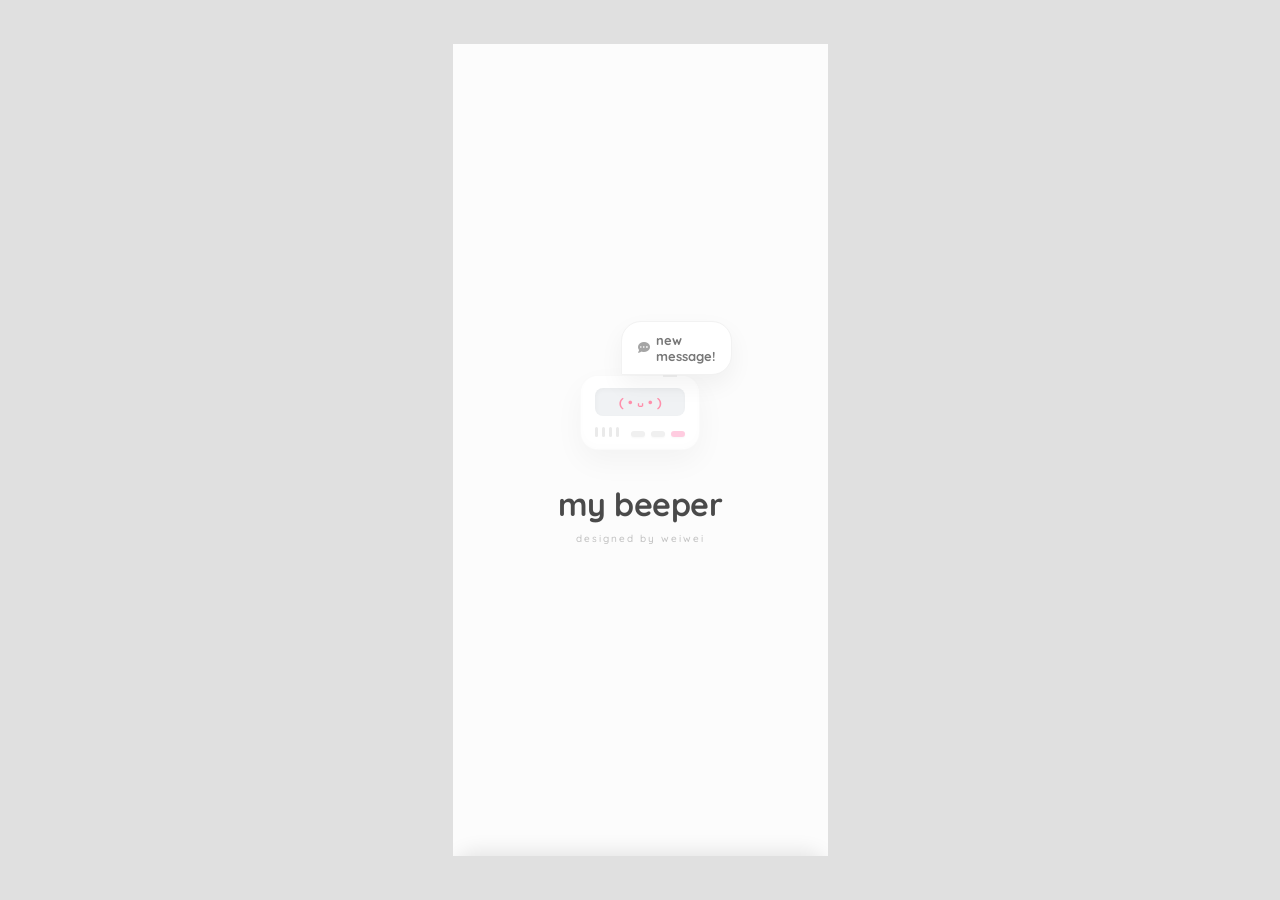
==== commit 28ce2bac: "OTA update to new version & APK build" ====
--- a/android/app/src/main/assets/www/index.html
+++ b/android/app/src/main/assets/www/index.html
@@ -48,6 +48,7 @@
     </script>
     
     <!-- 本地样式表 -->
+    <link rel="stylesheet" href="css/base.css">
     <link rel="stylesheet" href="css/style.css">
     <link rel="stylesheet" href="css/animations.css">
     <link rel="stylesheet" href="css/video_call.css">
@@ -61,6 +62,8 @@
     <link rel="stylesheet" href="css/sms_phone.css">
     <link rel="stylesheet" href="css/nexus.css">
     <link rel="stylesheet" href="css/favorites.css">
+    <link rel="stylesheet" href="css/overrides.css">
+    <link rel="stylesheet" href="css/desktop_sort.css">
         <!-- 新增：读取 DOCX 需要的库 -->
     <script src="https://cdnjs.cloudflare.com/ajax/libs/mammoth/1.4.21/mammoth.browser.min.js"></script>
 
@@ -343,6 +346,112 @@
 
 
   
+        <!-- 小组件库面板 -->
+        <div id="widget-library">
+            <div class="k-modal-header" style="border-bottom: none; padding-top: 15px;">
+                <i class="fas fa-chevron-down" onclick="closeWidgetLibrary()" style="font-size: 18px; cursor: pointer;"></i>
+                <span style="font-size: 16px; font-weight: 700;">添加小组件</span>
+                <div style="width: 20px;"></div>
+            </div>
+            <div style="display: flex; padding: 0 16px; margin-bottom: 15px; border-bottom: 1px solid #f0f0f0;">
+                <button class="wl-tab active" onclick="switchWidgetCategory('system', this)">系统</button>
+                <button class="wl-tab" onclick="switchWidgetCategory('aesthetic', this)">极简</button>
+                <button class="wl-tab" onclick="switchWidgetCategory('media', this)">多媒体</button>
+                <button class="wl-tab" onclick="switchWidgetCategory('tool', this)">工具</button>
+            </div>
+            
+            <div style="flex:1; overflow-y:auto;">
+                <!-- 极简 (Aesthetic) -->
+                <div id="wl-content-aesthetic" class="wc-body-container" style="padding: 0 16px; display: none;">
+                    <div class="wl-item" onclick="addWidget('k-dday', 'widget-2x2')">
+                        <div class="wl-preview" style="height: 100px; width: 100px; margin: 0 auto; background: #fff; border: 1px solid #f5f5f5; border-radius: 20px; display:flex; flex-direction:column; justify-content:center; align-items:center; box-shadow: 0 4px 15px rgba(0,0,0,0.02);">
+                            <div style="font-size:8px; color:#666; letter-spacing:1px; margin-bottom:4px; font-weight:300;">OUR DAYS</div>
+                            <div style="font-size:24px; color:#222; font-family:'Times New Roman', serif; font-style:italic;">100</div>
+                        </div>
+                        <div class="wl-info">纪念日 <span style="display:inline-block; margin-left:4px; padding:2px 6px; background:#f0f0f0; border-radius:4px; font-size:10px; color:#888;">2×2</span></div>
+                    </div>
+                    <div class="wl-item" onclick="addWidget('k-quote', 'widget-4x2')">
+                        <div class="wl-preview" style="height: 100px; background: #fdfdfd; border: 1px solid #f5f5f5; border-radius: 20px; display:flex; flex-direction:column; justify-content:center; align-items:center; box-shadow: 0 4px 15px rgba(0,0,0,0.02); padding: 10px;">
+                            <div style="font-size:12px; color:#222; font-family:'Times New Roman', serif; font-style:italic; text-align:center;">"Love yourself first."</div>
+                        </div>
+                        <div class="wl-info">极简语录 <span style="display:inline-block; margin-left:4px; padding:2px 6px; background:#f0f0f0; border-radius:4px; font-size:10px; color:#888;">4×2</span></div>
+                    </div>
+                    <div class="wl-item" onclick="addWidget('k-calendar', 'widget-2x2')">
+                        <div class="wl-preview" style="height: 100px; width: 100px; margin: 0 auto; background: #fff; border: 1px solid #f5f5f5; border-radius: 20px; display:flex; flex-direction:column; justify-content:center; align-items:center; box-shadow: 0 4px 15px rgba(0,0,0,0.02);">
+                            <div style="font-size:10px; color:#222; font-weight:600; letter-spacing:1px;">OCT</div>
+                            <div style="font-size:28px; color:#222; font-weight:300; margin:2px 0; line-height:1;">24</div>
+                        </div>
+                        <div class="wl-info">艺术日历 <span style="display:inline-block; margin-left:4px; padding:2px 6px; background:#f0f0f0; border-radius:4px; font-size:10px; color:#888;">2×2</span></div>
+                    </div>
+                    <div class="wl-item" onclick="addWidget('k-shortcuts', 'widget-4x1')">
+                        <div class="wl-preview" style="height: 50px; background: #fff; border: 1px solid #f5f5f5; border-radius: 20px; display:flex; justify-content:space-around; align-items:center; box-shadow: 0 4px 15px rgba(0,0,0,0.02); padding: 0 20px;">
+                            <div style="width:24px; height:24px; border-radius:50%; background:#f5f5f5; display:flex; justify-content:center; align-items:center; color:#222; font-size:10px;"><i class="fas fa-comment"></i></div>
+                            <div style="width:24px; height:24px; border-radius:50%; background:#f5f5f5; display:flex; justify-content:center; align-items:center; color:#222; font-size:10px;"><i class="fas fa-music"></i></div>
+                            <div style="width:24px; height:24px; border-radius:50%; background:#f5f5f5; display:flex; justify-content:center; align-items:center; color:#222; font-size:10px;"><i class="fas fa-camera"></i></div>
+                            <div style="width:24px; height:24px; border-radius:50%; background:#f5f5f5; display:flex; justify-content:center; align-items:center; color:#222; font-size:10px;"><i class="fas fa-heart"></i></div>
+                        </div>
+                        <div class="wl-info">快捷指令 <span style="display:inline-block; margin-left:4px; padding:2px 6px; background:#f0f0f0; border-radius:4px; font-size:10px; color:#888;">4×1</span></div>
+                    </div>
+                    <div class="wl-item" onclick="addWidget('k-mood', 'widget-2x2')">
+                        <div class="wl-preview" style="height: 100px; width: 100px; margin: 0 auto; background: url('https://images.unsplash.com/photo-1494438639946-1ebd1d20bf85?q=80&w=200&auto=format&fit=crop&grayscale'); background-size: cover; border: 1px solid #f5f5f5; border-radius: 20px; box-shadow: 0 4px 15px rgba(0,0,0,0.02); position:relative;">
+                            <div style="position:absolute; bottom:8px; left:8px; font-size:8px; color:#fff; letter-spacing:1px; font-weight:300;">MOOD</div>
+                        </div>
+                        <div class="wl-info">情绪画框 <span style="display:inline-block; margin-left:4px; padding:2px 6px; background:#f0f0f0; border-radius:4px; font-size:10px; color:#888;">2×2</span></div>
+                    </div>
+                </div>
+
+                <!-- 系统 -->
+                <div id="wl-content-system" class="wc-body-container" style="padding: 0 16px;">
+                    <div class="wl-item" onclick="addWidget('weather', 'widget-4x2')">
+                        <div class="wl-preview" style="height: 100px; background: linear-gradient(135deg, #74ebd5, #9face6); border-radius: 16px; color: #fff; align-items: center; font-size: 24px; font-weight: 700;">
+                            <i class="fas fa-cloud-sun"></i> 24°C
+                        </div>
+                        <div class="wl-info">天气 <span style="display:inline-block; margin-left:4px; padding:2px 6px; background:#f0f0f0; border-radius:4px; font-size:10px; color:#888;">4×2</span></div>
+                    </div>
+                    <div class="wl-item" onclick="addWidget('clock', 'widget-2x2')">
+                        <div class="wl-preview" style="height: 100px; width: 100px; margin: 0 auto; background: #fff; border-radius: 50%; box-shadow: 0 4px 15px rgba(0,0,0,0.05); align-items: center; border: 4px solid #111;">
+                            <i class="far fa-clock" style="font-size: 32px; color: #111;"></i>
+                        </div>
+                        <div class="wl-info">大时钟 <span style="display:inline-block; margin-left:4px; padding:2px 6px; background:#f0f0f0; border-radius:4px; font-size:10px; color:#888;">2×2</span></div>
+                    </div>
+                </div>
+                
+                <!-- 多媒体 -->
+                <div id="wl-content-media" class="wc-body-container" style="padding: 0 16px; display: none;">
+                     <div class="wl-item" onclick="addWidget('music', 'widget-4x2')">
+                        <div class="wl-preview" style="height: 100px; background: #111; border-radius: 16px; color: #fff; display: flex; align-items: center; padding: 0 20px;">
+                            <div style="width: 60px; height: 60px; border-radius: 50%; background: #333; margin-right: 15px;"></div>
+                            <div>
+                                <div style="font-weight: 700; font-size: 16px;">Now Playing</div>
+                                <div style="font-size: 12px; color: #aaa; margin-top: 4px;">Artist Name</div>
+                            </div>
+                        </div>
+                        <div class="wl-info">音乐播放器卡片 <span style="display:inline-block; margin-left:4px; padding:2px 6px; background:#f0f0f0; border-radius:4px; font-size:10px; color:#888;">4×2</span></div>
+                    </div>
+                    <div class="wl-item" onclick="addWidget('photo', 'widget-2x2')">
+                        <div class="wl-preview" style="height: 100px; width: 100px; margin: 0 auto; background: url('https://images.unsplash.com/photo-1517841905240-472988babdf9?q=80&w=200&auto=format&fit=crop'); background-size: cover; border-radius: 16px; box-shadow: 0 4px 15px rgba(0,0,0,0.05);">
+                        </div>
+                        <div class="wl-info">照片相框 <span style="display:inline-block; margin-left:4px; padding:2px 6px; background:#f0f0f0; border-radius:4px; font-size:10px; color:#888;">2×2</span></div>
+                    </div>
+                </div>
+                
+                <!-- 工具 -->
+                 <div id="wl-content-tool" class="wc-body-container" style="padding: 0 16px; display: none;">
+                    <div class="wl-item" onclick="addWidget('search', 'widget-4x1')">
+                        <div class="wl-preview" style="height: 50px; background: #f0f0f0; border-radius: 25px; color: #888; align-items: center; justify-content: flex-start; padding: 0 20px;">
+                            <i class="fas fa-search" style="margin-right: 10px;"></i> 搜索...
+                        </div>
+                        <div class="wl-info">搜索栏 <span style="display:inline-block; margin-left:4px; padding:2px 6px; background:#f0f0f0; border-radius:4px; font-size:10px; color:#888;">4×1</span></div>
+                    </div>
+                     <div class="wl-item" onclick="addWidget('shortcut', 'widget-1x1')">
+                        <div class="wl-preview" style="height: 60px; width: 60px; margin: 0 auto; background: #ffebee; border-radius: 16px; color: #ff6b6b; align-items: center; font-size: 24px;">
+                            <i class="fas fa-bolt"></i>
+                        </div>
+                        <div class="wl-info">快捷按钮 <span style="display:inline-block; margin-left:4px; padding:2px 6px; background:#f0f0f0; border-radius:4px; font-size:10px; color:#888;">1×1</span></div>
+                    </div>
+                </div>
+            </div>
+        </div>
 
            <!-- Dock Bar -->
         <div class="dock-bar">
@@ -1409,6 +1518,31 @@
                 </div>
             </div>
 
+            <div class="cs-label">OFFLINE MESSAGES</div>
+            <div class="cs-white-card">
+                <div class="cs-row">
+                    <div style="flex:1;">
+                        <div class="cs-row-label">离线消息生成</div>
+                        <div class="cs-row-sub">打开APP时自动生成TA的消息（离得越久消息越多）</div>
+                    </div>
+                    <label class="switch" style="margin:0;flex-shrink:0;">
+                        <input type="checkbox" id="cs-offline-msg-enabled"
+                               onchange="setSoftDisplay(document.getElementById('cs-offline-msg-box'), this.checked, 'block')">
+                        <span class="slider round"></span>
+                    </label>
+                </div>
+                <div class="cs-col" id="cs-offline-msg-box" style="display:none;">
+                    <div class="cs-field-title">触发间隔（小时）</div>
+                    <input type="number" id="cs-offline-msg-interval" placeholder="2" value="2" min="0.5" step="0.5"
+                           style="font-size:20px;font-weight:800;color:#222;">
+                    <div style="font-size:11px;color:#bbb;margin-top:2px;">每次打开APP时，若距上次生成超过此时长则自动触发</div>
+                    <div class="cs-field-title" style="margin-top:12px;">每批最多消息条数</div>
+                    <input type="number" id="cs-offline-msg-count" placeholder="10" value="10" min="1" max="20"
+                           style="font-size:20px;font-weight:800;color:#222;">
+                    <div style="font-size:11px;color:#bbb;margin-top:2px;">离开时间越长，AI会自动发更多条（最多此数值）</div>
+                </div>
+            </div>
+
             <div class="cs-label">LANGUAGE</div>
             <div class="cs-white-card">
                 <div class="cs-col">
@@ -3650,6 +3784,7 @@
     <script src="js/app_imagegen.js"></script>
     <script src="js/apps.js"></script>
     <script src="js/app_worldbook.js"></script>
+    <script src="js/app_offline_msg.js"></script>
     <script src="js/app_bubble.js?v=4"></script>
 
 
@@ -3669,12 +3804,14 @@
 <script src="js/app_galgame.js"></script>
 <script src="js/app_tracker.js"></script>
 <script src="js/app_novel.js"></script>
-<script src="https://cdnjs.cloudflare.com/ajax/libs/html2canvas/1.4.1/html2canvas.min.js" crossorigin="anonymous" referrerpolicy="no-referrer"></script>
+    <script src="https://cdnjs.cloudflare.com/ajax/libs/html2canvas/1.4.1/html2canvas.min.js" crossorigin="anonymous" referrerpolicy="no-referrer"></script>
+    <script src="https://cdn.jsdelivr.net/npm/sortablejs@1.15.6/Sortable.min.js"></script>
 <script src="js/app_floatpet.js"></script>
 <script src="js/app_sms.js"></script>
 <script src="js/app_phone_call.js"></script>
     <script src="js/app_nexus.js"></script>
     <script src="js/app_favorites.js"></script>
+    <script src="js/desktop_sort.js"></script>
 <script>
 // Init Nexus on load
 document.addEventListener('DOMContentLoaded', function() {
@@ -3965,7 +4102,7 @@
     </div>
 
     <!-- 废纸篓 -->
-    <div class="tr-app-view" id="tr-app-trash">
+  <div class="tr-app-view" id="tr-app-trash">
       <div class="tr-app-header">
         <div class="tr-app-back" onclick="TrackerApp.backToDesktop()">‹</div>
         <div class="tr-app-title-block">
@@ -3977,6 +4114,7 @@
     </div>
 
   </div><!-- /tr-view-desktop -->
+
 
 </div><!-- /trackerApp -->
 
--- a/android/app/src/main/assets/www/css/base.css
+++ b/android/app/src/main/assets/www/css/base.css
@@ -0,0 +1,509 @@
+:root {
+    --bg-color: #f7f7f7;
+    /* === 新增变量 === */
+    --phone-bg-image: none; /* 背景图变量 */
+    --global-font: 'Montserrat', sans-serif; /* 字体变量 */
+    --font-scale: 1; /* 字号缩放变量 */
+    --theme-text-color: #222222; /* 主题文字颜色变量，默认为深色 */
+    
+    --text-main: #222;
+    --text-sub: #999;
+    --card-bg: rgba(255, 255, 255, 0.85);
+    --card-blur: blur(20px);
+    --shadow-float: 0 15px 35px rgba(0,0,0,0.05);
+    --radius-lg: 32px;
+    --radius-sm: 24px;
+}
+
+* { box-sizing: border-box; user-select: none; -webkit-tap-highlight-color: transparent; outline: none;}
+
+body {
+    margin: 0;
+    height: 100vh;
+    display: flex;
+    justify-content: center;
+    align-items: center;
+    background-color: #e0e0e0;
+    font-family: var(--global-font); /* 应用全局字体 */
+    overflow: hidden;
+}
+
+.phone {
+    width: 375px;
+    height: 100vh; /* Changed from 812px to 100vh */
+    max-height: 812px; /* Added max-height to retain original size on larger screens */
+    aspect-ratio: 9 / 19.5; /* Keep iPhone aspect ratio, but let it scale */
+    max-width: 100vw;
+    background-color: var(--bg-color);
+    background-image: var(--phone-bg-image);
+    background-size: cover;
+    background-position: center;
+    
+    position: relative;
+    overflow: hidden;
+
+    z-index: 1;
+    font-family: var(--global-font);
+    isolation: isolate;
+
+}
+
+
+.ambient-bg {
+    position: absolute;
+    top: -50%; left: -50%;
+    width: 200%; height: 200%;
+    background: radial-gradient(circle at 50% 50%, rgba(200,200,200,0.2), transparent 60%);
+    animation: flow 30s infinite linear;
+    z-index: -1;
+    pointer-events: none;
+    transition: opacity 0.5s; 
+
+}
+
+.status-bar {
+    height: 20px; 
+    padding: 0 30px;
+    display: flex;
+    justify-content: space-between;
+    align-items: center;
+    font-size: 12px;
+    color: var(--theme-text-color);
+    position: absolute;
+    /* 改用智能安全区，如果没有刘海就是 10px，有刘海就自动避开 */
+    top: max(10px, env(safe-area-inset-top));
+    width: 100%; 
+    z-index: 20;
+    opacity: 0.8;
+}
+
+.screen-container {
+    height: 100%;
+    width: 100%;
+    display: flex;
+    overflow-x: scroll;
+    
+    /* === 修改部分开始 === */
+    scroll-snap-type: x mandatory;
+    overscroll-behavior-x: none;  /* 禁止左右边缘的橡皮筋回弹效果，手感更“硬” */
+    /* === 修改部分结束 === */
+}
+
+
+.screen-container::-webkit-scrollbar { display: none; }
+
+.page {
+    min-width: 100%;
+    height: 100%;
+    padding: 60px 24px 80px 24px;
+    scroll-snap-align: start;
+    scroll-snap-stop: always; /* 👈 就是加了这行，让它强制刹车 */
+    overflow-y: auto;
+    display: flex;
+    flex-direction: column;
+    gap: 25px;
+    position: relative;
+}
+
+
+.page::-webkit-scrollbar { display: none; }
+
+/* === 头部组件 === */
+.unified-header-widget {
+    display: flex;
+    flex-direction: column;
+    gap: 5px;
+    animation: float-slow 6s ease-in-out infinite;
+}
+
+.greeting-text {
+    font-family: 'Alex Brush', cursive;
+    font-size: calc(26px * var(--font-scale));
+    color: var(--theme-text-color); /* 应用变量 */
+    margin-left: 5px;
+    min-height: 30px;
+    text-shadow: 0 1px 2px rgba(255,255,255,0.8); 
+    opacity: 0.9;
+    margin-bottom: -27px;
+}
+
+.clock-profile-combo {
+    display: flex;
+    align-items: center;
+    justify-content: space-between;
+}
+
+.time-block {
+    font-family: 'Playfair Display', serif;
+    font-size: calc(82px * var(--font-scale)); /* [修复] 缩小字号，防止0点时撑开布局 */
+    line-height: 1;
+    color: var(--theme-text-color); /* 应用变量 */
+    letter-spacing: -3px;
+    display: flex;
+    align-items: center;
+    text-shadow: 0 2px 10px rgba(255,255,255,0.5);
+}
+.time-colon { animation: none; margin: 0 2px; color: var(--theme-text-color); opacity: 0.75; transform: translateY(-5px); }
+
+.vertical-divider {
+    width: 1px;
+    height: 50px;
+    background: rgba(0,0,0,0.08);
+    margin: 0 10px;
+}
+
+.profile-stack {
+    display: flex;
+    flex-direction: column;
+    align-items: flex-end; 
+    gap: 6px;
+    min-width: 80px;
+}
+
+.mini-profile-row {
+    display: flex;
+    align-items: center;
+    gap: 8px;
+}
+
+.avatar-circle-sm {
+    width: 38px;
+    height: 38px;
+    border-radius: 50%;
+    overflow: hidden;
+    border: 2px solid #fff;
+    box-shadow: 0 3px 10px rgba(0,0,0,0.08);
+    cursor: pointer;
+}
+.avatar-circle-sm img { width: 100%; height: 100%; object-fit: cover; transition: 0.3s; }
+.avatar-circle-sm:hover img { transform: scale(1.1); }
+
+
+.editable-name {
+    font-size: calc(9px * var(--font-scale)); /* 【修改】11px 改成 9px，缩小字号 */
+    font-weight: 500;                         /* 【修改】600 改成 500，让字体变细一点 */
+    color: var(--theme-text-color); 
+    letter-spacing: 0px;                      /* 【修改】去掉字间距，让排版更紧凑 */
+    /* text-transform: uppercase; */          /* 【修改】注释掉这行，不强制全大写，显示原来的 Hannah */
+    border-bottom: 1px dashed transparent;
+}
+
+.editable-name:focus { outline: none; border-bottom-color: #333; }
+
+.date-pill {
+    font-size: 10px;
+    color: #888;
+    background: rgba(255,255,255,0.5);
+    padding: 3px 8px;
+    border-radius: 10px;
+    letter-spacing: 0.5px;
+}
+
+/* === 音乐播放器 === */
+.music-widget {
+    height: 120px;
+    background: rgba(255,255,255,0.9);
+    backdrop-filter: blur(10px);
+    border-radius: var(--radius-lg);
+    padding: 15px;
+    display: flex;
+    align-items: center;
+    gap: 20px;
+    box-shadow: var(--shadow-float);
+    position: relative;
+    overflow: hidden;
+    flex-shrink: 0;
+}
+
+.vinyl-record {
+    width: 80px; height: 80px;
+    background: #111;
+    border-radius: 50%;
+    display: flex; justify-content: center; align-items: center;
+    animation: spin 5s linear infinite; 
+    animation-play-state: paused; 
+    box-shadow: 0 8px 20px rgba(0,0,0,0.15);
+    border: 2px solid #fff;
+    flex-shrink: 0;
+}
+.music-widget.playing .vinyl-record {
+    animation-play-state: running;
+}
+.vinyl-inner {
+    width: 30px; height: 30px;
+    background: url('https://images.unsplash.com/photo-1493225255756-d9584f8606e9?q=80&w=100&auto=format&fit=crop');
+    background-size: cover;
+    border-radius: 50%;
+    border: 2px solid #333;
+}
+
+.music-info { flex: 1; z-index: 2; overflow: hidden;}
+.music-title { font-family:'Playfair Display'; font-size: calc(18px * var(--font-scale)); color: #000; white-space: nowrap; overflow: hidden; text-overflow: ellipsis;}
+.music-artist { font-size: calc(10px * var(--font-scale)); color: #888; margin-top: 4px; letter-spacing: 1px; }
+
+.wave-box { display: flex; gap: 3px; margin-top: 12px; height: 12px; align-items: flex-end; }
+.wave { width: 3px; background: #ddd; border-radius: 2px; animation: wave 1.2s infinite ease-in-out; }
+.wave:nth-child(2) { animation-delay: 0.1s; background: #bbb; }
+.wave:nth-child(3) { animation-delay: 0.2s; background: #999; }
+.wave:nth-child(4) { animation-delay: 0.3s; background: #bbb; }
+
+/* === App 网格 === */
+.grid-apps {
+    display: grid;
+    grid-template-columns: repeat(4, 1fr);
+    gap: 15px 5px;
+    padding-top: 5px;
+}
+.app-cell {
+    display: flex;
+    flex-direction: column;
+    align-items: center;
+    gap: 8px;
+    cursor: pointer;
+    transition: transform 0.3s cubic-bezier(0.175, 0.885, 0.32, 1.275);
+}
+.app-cell:hover { transform: scale(1.1); }
+.app-cell:active { transform: scale(0.95); }
+
+.icon-box {
+    width: 56px; height: 56px;
+    background: rgba(255,255,255,0.9);
+    border-radius: 20px;
+    display: flex; justify-content: center; align-items: center;
+    font-size: 18px; color: #444;
+    box-shadow: 0 10px 25px rgba(0,0,0,0.03);
+    border: 1px solid rgba(255,255,255,0.5);
+}
+.icon-box img.custom-icon {
+    width: 100%; height: 100%;
+    object-fit: cover;
+    border-radius: 18px;
+}
+
+.app-label { 
+    font-size: calc(9px * var(--font-scale)); 
+    color: var(--theme-text-color); /* 应用变量 */ 
+    font-weight: 500; 
+    letter-spacing: 0.5px; 
+    text-shadow: 0 1px 3px rgba(255,255,255,0.8); 
+}
+
+/* Page 2: 相册 */
+.photo-stack {
+    position: relative;
+    height: 240px;
+    margin-top: 20px;
+    display: flex;
+    justify-content: center;
+}
+.stack-item {
+    position: absolute;
+    width: 160px;
+    padding: 10px 10px 40px 10px;
+    background: #fff;
+    box-shadow: 0 10px 30px rgba(0,0,0,0.08);
+    transition: transform 0.4s ease;
+    cursor: pointer;
+}
+.stack-item img { width: 100%; aspect-ratio: 1; object-fit: cover; transition: transform 0.3s; }
+.stack-item:nth-child(1) { transform: rotate(-8deg) translateX(-20px); z-index: 1; }
+.stack-item:nth-child(2) { transform: rotate(5deg) translateX(20px); z-index: 2; }
+.stack-item:nth-child(3) { transform: rotate(-2deg); z-index: 3; }
+.stack-item:hover { z-index: 10; transform: scale(1.1) rotate(0deg); }
+
+
+
+/* === 底部 Dock === */
+.dock-bar {
+    position: absolute;
+    bottom: 35px;
+    left: 50%;
+    transform: translateX(-50%);
+    width: 310px; height: 75px;
+    background: rgba(255, 255, 255, 0.65);
+    backdrop-filter: blur(25px);
+    border-radius: 40px;
+    display: flex;
+    justify-content: space-evenly;
+    align-items: center;
+    z-index: 100;
+    box-shadow: 0 15px 40px rgba(0,0,0,0.08);
+    border: 1px solid rgba(255,255,255,0.4);
+    animation: float-dock 5s ease-in-out infinite;
+}
+.dock-icon-special {
+    width: 48px; height: 48px;
+    background: #111; color: #fff;
+    border-radius: 50%;
+    display: flex; justify-content: center; align-items: center;
+    font-size: 20px;
+    box-shadow: 0 5px 15px rgba(0,0,0,0.2);
+    transition: 0.3s;
+}
+.dock-icon-special:active { transform: scale(0.9); }
+
+.chat-header, .settings-header {
+    padding: 50px 30px 20px;
+    display: flex;
+    justify-content: space-between;
+    align-items: center;
+    font-weight: 600;
+    font-size: 14px;
+    letter-spacing: 1px;
+    color: #333;
+    flex-shrink: 0;
+    border-bottom: 1px solid rgba(0,0,0,0.05);
+}
+
+/* === 聊天内容 === */
+.chat-messages {
+    flex: 1; padding: 20px; overflow-y: auto;
+    display: flex; flex-direction: column; gap: 15px;
+}
+.chat-messages::-webkit-scrollbar { display: none; }
+
+.message-bubble {
+    padding: 12px 18px;
+    border-radius: 20px;
+    font-size: calc(13px * var(--font-scale));
+    line-height: 1.5;
+    max-width: 80%;
+    word-wrap: break-word;
+}
+.message-bubble.sent { background: #111; color: #fff; border-bottom-right-radius: 4px; align-self: flex-end; }
+.message-bubble.received { background: #fff; color: #333; border-bottom-left-radius: 4px; align-self: flex-start; box-shadow: 0 2px 5px rgba(0,0,0,0.05);}
+.message-bubble.loading { background: #f0f0f0; color: #999; border-bottom-left-radius: 4px; align-self: flex-start; font-style: italic; }
+
+.chat-input-form { display: flex; align-items: center; height: 48px; background: #fff; border-radius: 24px; padding: 0 8px 0 20px; box-shadow: 0 2px 10px rgba(0,0,0,0.05);}
+.chat-input-form input { flex: 1; border: none; background: transparent; height: 100%; font-size: 13px; font-family: var(--global-font); }
+.chat-input-form button { width: 36px; height: 36px; border-radius: 50%; border: none; background: #111; color: #fff; font-size: 14px; cursor: pointer; transition: 0.2s; }
+
+/* === 设置页面表单 === */
+.settings-content { flex: 1; padding: 20px 30px; overflow-y: auto; }
+.settings-content::-webkit-scrollbar { display: none; }
+
+.form-group { margin-bottom: 25px; }
+.form-group > label { display: block; font-size: 11px; color: #888; margin-bottom: 8px; font-weight: 500; letter-spacing: 0.5px; }
+.form-group input, .form-group select {
+    width: 100%; height: 48px; padding: 0 15px;
+    border: 1px solid #e0e0e0; background: #fff;
+    border-radius: 12px; font-size: 13px; font-family: var(--global-font);
+    transition: all 0.3s;
+}
+.form-group input:focus, .form-group select:focus { border-color: #333; box-shadow: 0 0 0 3px rgba(0,0,0,0.05); }
+
+.btn-save { width: 100%; height: 50px; border-radius: 25px; background: #111; color: #fff; border: none; font-size: 14px; font-weight: 600; cursor: pointer; transition: 0.3s; margin-top: 10px; }
+.btn-save:active { transform: scale(0.95); }
+
+.settings-divider { border: none; border-top: 1px solid #e0e0e0; margin: 30px 0; }
+.input-with-button { display: flex; gap: 10px; }
+.input-with-button select, .input-with-button input { flex-grow: 1; }
+.input-with-button button { flex-shrink: 0; width: 48px; height: 48px; border-radius: 12px; border: 1px solid #e0e0e0; background: #fff; font-size: 14px; color: #555; cursor: pointer; transition: all 0.2s; }
+.input-with-button button:hover { background-color: #f5f5f5; color: #111; }
+
+.form-group input[type="range"] { -webkit-appearance: none; width: 100%; height: 8px; background: #e0e0e0; border-radius: 5px; outline: none; margin-top: 10px; padding: 0; border: none;}
+.form-group input[type="range"]::-webkit-slider-thumb { -webkit-appearance: none; appearance: none; width: 20px; height: 20px; background: #111; cursor: pointer; border-radius: 50%; box-shadow: 0 2px 5px rgba(0,0,0,0.2); }
+
+.form-text { font-size: 10px; color: #aaa; margin-top: 8px; display: block; }
+
+/* === 选项卡与文件上传 === */
+.settings-tabs-switch { display: flex; gap: 15px; }
+.tab-btn { padding: 5px 12px; border-radius: 15px; cursor: pointer; font-size: 12px; color: #999; transition: 0.3s; background: transparent; border: 1px solid transparent;}
+.tab-btn.active { background: #e0e0e0; color: #333; font-weight: 600; }
+.tab-btn:hover { color: #555; }
+
+.tab-content { animation: fadeIn 0.3s ease; }
+@keyframes fadeIn { from { opacity: 0; transform: translateY(5px); } to { opacity: 1; transform: translateY(0); } }
+
+.file-upload-btn {
+    width: 48px; height: 48px;
+    border-radius: 12px;
+    border: 1px solid #e0e0e0;
+    background: #fff;
+    display: flex; justify-content: center; align-items: center;
+    cursor: pointer;
+    color: #555;
+    flex-shrink: 0;
+}
+.file-upload-btn:hover { background: #f5f5f5; color: #111; }
+
+/* === 新增：Toggle Switch (开关) 样式 === */
+.switch {
+  position: relative;
+  display: inline-block;
+  width: 40px;
+  height: 22px;
+}
+.switch input { opacity: 0; width: 0; height: 0; }
+.slider {
+  position: absolute;
+  cursor: pointer;
+  top: 0; left: 0; right: 0; bottom: 0;
+  background-color: #ccc;
+  transition: .4s;
+}
+.slider:before {
+  position: absolute;
+  content: "";
+  height: 16px; width: 16px;
+  left: 3px; bottom: 3px;
+  background-color: white;
+  transition: .4s;
+}
+input:checked + .slider { background-color: #2196F3; }
+input:focus + .slider { box-shadow: 0 0 1px #2196F3; }
+input:checked + .slider:before { transform: translateX(18px); }
+.slider.round { border-radius: 34px; }
+.slider.round:before { border-radius: 50%; }
+
+/* === 新增：字体预览框样式 === */
+.font-preview-box {
+    margin-top: 10px;
+    padding: 15px;
+    background: #f0f0f0;
+    border-radius: 12px;
+    border: 1px solid #ddd;
+    text-align: center;
+    font-family: var(--global-font); /* 应用当前选择的字体 */
+    color: var(--theme-text-color); /* 应用当前选择的颜色 */
+    transition: all 0.3s;
+}
+
+@media (max-width: 600px) {
+    html {
+        /* --vh 由 JS setVh() 写入，等于 window.innerHeight（真实可视高度） */
+        height: var(--vh, 100dvh);
+    }
+
+    body {
+        align-items: flex-start;       /* 顶端对齐，配合 phone 100% 高度铺满 */
+        background-color: #f7f7f7;
+        /* 优先用 JS 写入的 --vh；JS 未执行时依次降级 */
+        height: var(--vh, 100dvh);
+        min-height: var(--vh, 100dvh); /* 兜底，防止内容短时收缩 */
+        overflow: hidden;
+    }
+
+    .phone {
+        width: 100vw;
+        /* 核心修复：--vh = window.innerHeight，精准等于可视区高度，
+           消除 iOS Safari 因地址栏/工具栏造成的底部空白 */
+        height: var(--vh, 100dvh);
+        min-height: var(--vh, 100dvh);
+        border-radius: 0;
+        box-shadow: none;
+    }
+    
+    .page {
+        /* APK全屏模式：env(safe-area-inset-top) 会推高自定义状态栏，
+           padding-top 必须跟随其变化，避免内容与状态栏重叠。
+           公式：安全区高度 + 状态栏自身高度(20px) + 额外间距(24px) */
+        padding-top: max(60px, calc(env(safe-area-inset-top) + 44px));
+        /* 底部 padding 兼容 iOS home indicator 安全区 */
+        padding-bottom: max(80px, calc(60px + env(safe-area-inset-bottom))); 
+    }
+    .dock-bar {
+        /* 兼容 iOS home indicator 安全区，避免 Dock 被压在 home bar 下面 */
+        bottom: max(20px, env(safe-area-inset-bottom));
+    }
+}
--- a/android/app/src/main/assets/www/css/overrides.css
+++ b/android/app/src/main/assets/www/css/overrides.css
@@ -0,0 +1,2148 @@
+/* =========================================
+   移动端终极防闪屏与性能优化补丁
+   ========================================= */
+
+html, body {
+  margin: 0;
+  padding: 0;
+  width: 100%;
+  height: 100%;
+  min-height: 100dvh;
+  overflow: hidden;
+  overscroll-behavior-y: none;
+  -webkit-tap-highlight-color: transparent;
+}
+@media (max-width: 900px) {
+  /* 1. 浅色界面组件：关闭模糊，用纯白色替代 */
+  .chat-view, 
+  .settings-view, 
+  .dock-bar, 
+  .wc-tab-bar, 
+  .wc-plus-dropdown, 
+  .chat-header,
+  .settings-header {
+    backdrop-filter: none !important;
+    -webkit-backdrop-filter: none !important;
+    background-color: rgba(255, 255, 255, 0.98) !important; 
+  }
+
+  /* 2. 黑色的全屏遮罩层：只关闭模糊，保持黑底！(解决白光闪屏的元凶) */
+  .modal-overlay {
+    backdrop-filter: none !important;
+    -webkit-backdrop-filter: none !important;
+    background-color: rgba(0, 0, 0, 0.5) !important; /* 加深一点黑底代替毛玻璃 */
+  }
+
+  /* 3. 其他独立的容器 */
+  #coin-game-view {
+    backdrop-filter: none !important;
+    -webkit-backdrop-filter: none !important;
+    background-color: rgba(248, 249, 250, 0.98) !important;
+  }
+
+  .modal-box {
+    backdrop-filter: none !important;
+    -webkit-backdrop-filter: none !important;
+  }
+
+  /* 编辑弹窗：手机端关闭模糊 */
+  .msg-edit-box {
+    backdrop-filter: none !important;
+    -webkit-backdrop-filter: none !important;
+  }
+
+  /* 手机端关闭发票边缘的遮罩裁剪（极耗性能） */
+  .ticker-wrapper, 
+  .receipt-widget.short-version {
+    mask-image: none !important;
+    -webkit-mask-image: none !important;
+  }
+}
+
+/* =========================================
+   [Fix] 气泡长按菜单遮挡修复
+   - 提升 z-index 至最高层，确保覆盖所有元素
+   ========================================= */
+.wc-bubble-menu {
+  z-index: 999999 !important;
+}
+
+/* =========================================
+   双向虚拟转账 — 韩系黑白灰极简风格
+   ========================================= */
+
+/* ── 转账卡片主体 ── */
+.wc-transfer-card {
+  width: 230px;
+  background: #1c1c1e;
+  border-radius: 20px;
+  overflow: hidden;
+  box-shadow: 0 6px 24px rgba(0,0,0,0.22);
+  cursor: default;
+  user-select: none;
+  font-family: 'PingFang SC', 'Montserrat', -apple-system, sans-serif;
+  -webkit-tap-highlight-color: transparent;
+}
+
+.wc-transfer-card .transfer-top {
+  display: flex;
+  align-items: center;
+  gap: 12px;
+  padding: 16px 16px 14px;
+}
+
+.wc-transfer-card .transfer-icon-wrap {
+  width: 40px;
+  height: 40px;
+  border-radius: 50%;
+  background: rgba(255,255,255,0.12);
+  display: flex;
+  justify-content: center;
+  align-items: center;
+  color: #fff;
+  font-size: 15px;
+  flex-shrink: 0;
+}
+
+.wc-transfer-card .transfer-info {
+  flex: 1;
+  min-width: 0;
+}
+
+.wc-transfer-card .transfer-title {
+  font-size: 11px;
+  color: rgba(255,255,255,0.45);
+  margin-bottom: 3px;
+  letter-spacing: 0.5px;
+  font-weight: 500;
+}
+
+.wc-transfer-card .transfer-amount {
+  font-size: 24px;
+  font-weight: 700;
+  color: #fff;
+  line-height: 1.15;
+  letter-spacing: -0.5px;
+  font-family: 'Montserrat', -apple-system, sans-serif;
+}
+
+.wc-transfer-card .transfer-memo {
+  font-size: 11px;
+  color: rgba(255,255,255,0.38);
+  margin-top: 3px;
+  overflow: hidden;
+  text-overflow: ellipsis;
+  white-space: nowrap;
+}
+
+.wc-transfer-card .transfer-divider {
+  height: 1px;
+  background: rgba(255,255,255,0.08);
+  margin: 0 16px;
+}
+
+.wc-transfer-card .transfer-action-area {
+  padding: 12px 16px;
+  min-height: 44px;
+  display: flex;
+  align-items: center;
+  justify-content: center;
+}
+
+/* ── 按钮行 ── */
+.wc-transfer-card .transfer-btn-row {
+  display: flex;
+  gap: 8px;
+  width: 100%;
+}
+
+.transfer-btn {
+  padding: 8px 14px;
+  border-radius: 22px;
+  font-size: 12px;
+  font-weight: 700;
+  cursor: pointer;
+  transition: all 0.15s;
+  border: none;
+  outline: none;
+  letter-spacing: 0.3px;
+  -webkit-tap-highlight-color: transparent;
+}
+
+.transfer-btn.reject-btn {
+  background: rgba(255,255,255,0.1);
+  color: rgba(255,255,255,0.6);
+  flex: 1;
+}
+.transfer-btn.reject-btn:active { background: rgba(255,255,255,0.06); }
+
+.transfer-btn.accept-btn {
+  background: #ffffff;
+  color: #1c1c1e;
+  flex: 2;
+  box-shadow: 0 2px 10px rgba(255,255,255,0.15);
+}
+.transfer-btn.accept-btn:active { opacity: 0.85; }
+
+/* ── 状态标签 ── */
+.transfer-status {
+  font-size: 12px;
+  font-weight: 600;
+  display: flex;
+  align-items: center;
+  gap: 5px;
+}
+.transfer-status.pending  { color: rgba(255,255,255,0.4); }
+.transfer-status.accepted { color: #32d74b; }
+.transfer-status.rejected { color: rgba(255,255,255,0.3); }
+
+/* ── 底部品牌标注 ── */
+.wc-transfer-card .transfer-footer {
+  padding: 6px 16px 12px;
+  font-size: 9px;
+  color: rgba(255,255,255,0.18);
+  letter-spacing: 0.8px;
+  text-align: right;
+}
+
+/* ── 转账金额输入弹窗 ── */
+.tr-amount-box {
+  background: #fff;
+  border-radius: 28px;
+  width: 300px;
+  padding: 0 0 20px;
+  overflow: hidden;
+  text-align: center;
+}
+.tr-am-header {
+  padding: 22px 22px 16px;
+  border-bottom: 1px solid #f5f5f5;
+}
+.tr-am-avatar {
+  width: 52px;
+  height: 52px;
+  border-radius: 50%;
+  object-fit: cover;
+  border: 3px solid #f0f0f0;
+  margin-bottom: 8px;
+}
+.tr-am-name {
+  font-size: 15px;
+  font-weight: 700;
+  color: #1a1a1a;
+  margin-bottom: 4px;
+}
+.tr-am-balance {
+  font-size: 11px;
+  color: #bbb;
+}
+.tr-am-balance span {
+  color: #555;
+  font-weight: 600;
+}
+.tr-am-row {
+  display: flex;
+  align-items: baseline;
+  justify-content: center;
+  gap: 4px;
+  padding: 18px 22px 6px;
+}
+.tr-am-cny {
+  font-size: 26px;
+  font-weight: 300;
+  color: #bbb;
+  font-family: 'Montserrat', sans-serif;
+}
+.tr-am-input {
+  font-size: 34px;
+  font-weight: 300;
+  border: none;
+  border-bottom: 1.5px solid #e5e5e5;
+  width: 160px;
+  outline: none;
+  text-align: left;
+  background: transparent;
+  color: #1a1a1a;
+  font-family: 'Montserrat', -apple-system, sans-serif;
+  transition: border-color 0.2s;
+  -webkit-appearance: none;
+  appearance: none;
+  padding-bottom: 4px;
+}
+.tr-am-input:focus { border-bottom-color: #1a1a1a; }
+.tr-am-input::-webkit-inner-spin-button,
+.tr-am-input::-webkit-outer-spin-button { -webkit-appearance: none; }
+.tr-am-memo {
+  display: block;
+  width: calc(100% - 44px);
+  margin: 0 22px 16px;
+  border: none;
+  border-bottom: 1px solid #eee;
+  padding: 8px 0;
+  font-size: 13px;
+  text-align: center;
+  outline: none;
+  background: transparent;
+  color: #555;
+  font-family: inherit;
+  transition: border-color 0.2s;
+  box-sizing: border-box;
+}
+.tr-am-memo:focus { border-bottom-color: #333; }
+.tr-am-btns {
+  display: flex;
+  gap: 10px;
+  padding: 0 22px;
+}
+.tr-am-btn {
+  flex: 1;
+  padding: 12px;
+  border-radius: 26px;
+  border: none;
+  font-size: 13px;
+  font-weight: 700;
+  cursor: pointer;
+  transition: all 0.15s;
+}
+.tr-am-btn.cancel {
+  background: #f5f5f5;
+  color: #888;
+  border: 1px solid #ebebeb;
+}
+.tr-am-btn.confirm {
+  background: #1a1a1a;
+  color: #fff;
+  flex: 2;
+}
+.tr-am-btn.confirm:active { background: #333; }
+
+/* ── 群聊选择转账对象 ── */
+.tr-modal-header {
+  padding: 16px 18px 12px;
+  font-size: 14px;
+  font-weight: 700;
+  color: #1a1a1a;
+  border-bottom: 1px solid #f0f0f0;
+  display: flex;
+  align-items: center;
+  justify-content: space-between;
+}
+.tr-modal-close {
+  color: #ccc;
+  cursor: pointer;
+  font-size: 15px;
+  padding: 4px;
+}
+.tr-gtt-row {
+  display: flex;
+  align-items: center;
+  gap: 12px;
+  padding: 12px 18px;
+  cursor: pointer;
+  transition: background 0.15s;
+}
+.tr-gtt-row:active { background: #f8f8f8; }
+.tr-gtt-avatar {
+  width: 38px;
+  height: 38px;
+  border-radius: 50%;
+  object-fit: cover;
+  flex-shrink: 0;
+}
+.tr-gtt-name {
+  font-size: 13px;
+  font-weight: 600;
+  color: #222;
+  flex: 1;
+}
+
+/* ── 转账气泡完整显示修复 ── */
+/* 让包含转账卡片的 bubble-content-main 不干扰卡片视觉 */
+.message-bubble.rich-bubble .bubble-content-main:has(.wc-transfer-card) {
+  background: transparent !important;
+  padding: 0 !important;
+  margin: 0 !important;
+}
+/* Fallback for browsers without :has() support */
+.message-bubble.rich-bubble[style*="transparent"] .bubble-content-main {
+  background: transparent !important;
+  padding: 0 !important;
+  margin: 0 !important;
+}
+/* 确保 sent/received 两侧的 content-wrapper 宽度足够容纳 250px 卡片 */
+.chat-row.sent .message-content-wrapper,
+.chat-row.received .message-content-wrapper {
+  min-width: 0;
+  flex-shrink: 1;
+}
+/* 转账卡片容器本身不超出屏幕 */
+.wc-transfer-card {
+  max-width: 250px;
+  box-sizing: border-box;
+}
+
+/* ── 兼容旧的 transfer-modal-balance 引用 ── */
+#transfer-amount-input {
+  font-size: 32px;
+  font-weight: 300;
+  text-align: center;
+  border: none;
+  border-bottom: 1.5px solid #e5e5e5;
+  width: 100%;
+  outline: none;
+  padding: 10px 0;
+  color: #1a1a1a;
+  transition: border-color 0.2s;
+  font-family: 'Montserrat', sans-serif;
+  background: transparent;
+}
+#transfer-amount-input:focus { border-bottom-color: #1a1a1a; }
+
+.transfer-modal-balance {
+  font-size: 12px;
+  color: #999;
+  text-align: center;
+  margin-top: 8px;
+}
+.transfer-modal-balance span {
+  color: #333;
+  font-weight: 600;
+}
+
+/* =========================================
+   群聊功能样式
+   ========================================= */
+
+/* 群聊设置：成员行 */
+.gs-member-row {
+    display: flex;
+    align-items: center;
+    gap: 10px;
+    padding: 10px 0;
+    border-bottom: 1px solid #f5f5f5;
+}
+.gs-member-avatar {
+    width: 40px;
+    height: 40px;
+    border-radius: 50%;
+    object-fit: cover;
+    flex-shrink: 0;
+}
+.gs-member-info {
+    flex: 1;
+    min-width: 0;
+}
+.gs-member-name {
+    font-size: 13px;
+    font-weight: 600;
+    color: #333;
+    overflow: hidden;
+    text-overflow: ellipsis;
+    white-space: nowrap;
+}
+.gs-member-role {
+    font-size: 11px;
+    color: #07c160;
+    font-weight: 600;
+    margin-top: 2px;
+}
+.gs-member-actions {
+    display: flex;
+    gap: 6px;
+    flex-shrink: 0;
+}
+.gs-action-btn {
+    width: 32px;
+    height: 32px;
+    border-radius: 50%;
+    border: 1px solid #eee;
+    background: #fff;
+    display: flex;
+    justify-content: center;
+    align-items: center;
+    cursor: pointer;
+    font-size: 12px;
+    color: #555;
+    transition: all 0.2s;
+}
+.gs-action-btn:active {
+    background: #f0f0f0;
+    transform: scale(0.95);
+}
+.gs-member-add-btn {
+    width: 40px;
+    height: 40px;
+    border-radius: 50%;
+    border: 2px dashed #ddd;
+    display: flex;
+    justify-content: center;
+    align-items: center;
+    cursor: pointer;
+    color: #aaa;
+    font-size: 16px;
+    margin-top: 8px;
+    transition: all 0.2s;
+}
+.gs-member-add-btn:active {
+    border-color: #333;
+    color: #333;
+}
+
+/* 红包卡片 */
+.group-red-packet-card {
+    min-width: 200px;
+    background: linear-gradient(135deg, #ff5722, #ff3b30);
+    border-radius: 16px;
+    padding: 16px;
+    cursor: pointer;
+    color: #fff;
+    box-shadow: 0 4px 15px rgba(255,60,48,0.35);
+    transition: transform 0.15s;
+    user-select: none;
+}
+.group-red-packet-card:active {
+    transform: scale(0.97);
+}
+.group-red-packet-card .rp-header {
+    display: flex;
+    align-items: center;
+    gap: 10px;
+    margin-bottom: 12px;
+}
+.group-red-packet-card .rp-info .rp-note {
+    font-size: 14px;
+    font-weight: 700;
+    color: #fff;
+    margin-bottom: 2px;
+}
+.group-red-packet-card .rp-info .rp-type {
+    font-size: 11px;
+    color: rgba(255,255,255,0.75);
+}
+.group-red-packet-card .rp-footer {
+    display: flex;
+    justify-content: space-between;
+    align-items: center;
+    border-top: 1px solid rgba(255,255,255,0.25);
+    padding-top: 10px;
+    font-size: 11px;
+    color: rgba(255,255,255,0.85);
+}
+
+/* 投票卡片 */
+.group-vote-card {
+    min-width: 240px;
+    background: #fff;
+    border-radius: 16px;
+    padding: 14px;
+    border: 1px solid #eee;
+    box-shadow: 0 2px 12px rgba(0,0,0,0.06);
+}
+.group-vote-card .gv-header {
+    display: flex;
+    align-items: center;
+    gap: 8px;
+    font-size: 14px;
+    font-weight: 700;
+    color: #222;
+    margin-bottom: 12px;
+    line-height: 1.3;
+}
+.gv-option-row {
+    margin-bottom: 8px;
+    cursor: pointer;
+    transition: opacity 0.2s;
+}
+.gv-option-row:active {
+    opacity: 0.7;
+}
+.gv-option-label {
+    font-size: 12px;
+    color: #444;
+    margin-bottom: 4px;
+    font-weight: 600;
+}
+.gv-bar-track {
+    height: 6px;
+    background: #f0f0f0;
+    border-radius: 3px;
+    overflow: hidden;
+    margin-bottom: 3px;
+}
+.gv-bar-fill {
+    height: 100%;
+    background: linear-gradient(90deg, #007aff, #5ac8fa);
+    border-radius: 3px;
+    transition: width 0.5s ease;
+}
+.gv-bar-label {
+    font-size: 10px;
+    color: #999;
+    text-align: right;
+}
+.group-vote-card .gv-footer {
+    display: flex;
+    justify-content: space-between;
+    align-items: center;
+    border-top: 1px solid #f5f5f5;
+    padding-top: 8px;
+    margin-top: 6px;
+}
+.group-vote-card .gv-total {
+    font-size: 11px;
+    color: #888;
+    font-weight: 600;
+}
+
+/* 群视频通话参与者格子 */
+.gvc-participant {
+    display: flex;
+    flex-direction: column;
+    align-items: center;
+    gap: 6px;
+    padding: 12px 8px;
+    background: rgba(255,255,255,0.08);
+    border-radius: 16px;
+    border: 1px solid rgba(255,255,255,0.1);
+    transition: all 0.3s;
+}
+.gvc-participant.connected {
+    background: rgba(52,199,89,0.15);
+    border-color: rgba(52,199,89,0.3);
+}
+.gvc-participant img {
+    width: 50px;
+    height: 50px;
+    border-radius: 50%;
+    object-fit: cover;
+    border: 2px solid rgba(255,255,255,0.2);
+}
+.gvc-name {
+    font-size: 11px;
+    color: #fff;
+    font-weight: 600;
+    text-align: center;
+    overflow: hidden;
+    text-overflow: ellipsis;
+    white-space: nowrap;
+    max-width: 80px;
+}
+.gvc-status {
+    font-size: 10px;
+    color: #aaa;
+    display: flex;
+    align-items: center;
+    gap: 4px;
+}
+.gvc-status.connected {
+    color: #34c759;
+}
+.gvc-status.waiting {
+    color: #ffd700;
+}
+.gvc-status.declined {
+    color: #ff4d4f;
+}
+
+/* 群成员选项投票输入 */
+.gv-option-input {
+    width: 100%;
+    border: 1px solid #eee;
+    border-radius: 10px;
+    padding: 10px;
+    font-size: 13px;
+    outline: none;
+    transition: border-color 0.2s;
+    box-sizing: border-box;
+}
+.gv-option-input:focus {
+    border-color: #007aff;
+}
+
+/* 群聊记录时间戳系统消息样式强化 */
+.chat-messages [style*="rgba(255,215,0"] {
+    /* 金色系 - 红包获得提示 */
+}
+/* =========================================
+   更新通知弹框
+   ========================================= */
+#update-notification {
+    display: none;
+    position: fixed;
+    inset: 0;
+    z-index: 999999;
+    justify-content: center;
+    align-items: center;
+    background: rgba(0,0,0,0.45);
+}
+#update-notification.show {
+    display: flex;
+    animation: fadeIn 0.25s ease;
+}
+.update-notif-card {
+    background: #fff;
+    border-radius: 24px;
+    padding: 28px 24px 20px;
+    width: 280px;
+    box-shadow: 0 20px 50px rgba(0,0,0,0.18);
+    display: flex;
+    flex-direction: column;
+    align-items: center;
+    gap: 8px;
+    animation: slideUp 0.3s cubic-bezier(0.34,1.56,0.64,1);
+}
+@keyframes slideUp {
+    from { transform: translateY(30px); opacity: 0; }
+    to   { transform: translateY(0);    opacity: 1; }
+}
+.update-notif-icon {
+    font-size: 40px;
+    margin-bottom: 4px;
+}
+.update-notif-title {
+    font-size: 20px;
+    font-weight: 800;
+    color: #111;
+    letter-spacing: 1px;
+}
+.update-notif-sub {
+    font-size: 12px;
+    color: #999;
+    text-align: center;
+    line-height: 1.5;
+    margin-bottom: 8px;
+}
+.update-notif-actions {
+    display: flex;
+    flex-direction: column;
+    gap: 10px;
+    width: 100%;
+    margin-top: 12px;
+}
+.update-notif-ok {
+    width: 100%;
+    height: 44px;
+    border: none;
+    border-radius: 14px;
+    background: #111;
+    color: #fff;
+    font-size: 14px;
+    font-weight: 700;
+    cursor: pointer;
+    transition: opacity 0.2s;
+}
+.update-notif-ok:active { opacity: 0.75; }
+.update-notif-no-remind {
+    width: 100%;
+    height: 36px;
+    border: none;
+    border-radius: 14px;
+    background: transparent;
+    color: #aaa;
+    font-size: 12px;
+    cursor: pointer;
+    transition: color 0.2s;
+}
+.update-notif-no-remind:active { color: #555; }
+
+/* =========================================
+   聊天设置页 — 三栏 Tab 韩系极简重设计
+   ========================================= */
+
+/* 整体容器背景 */
+.chat-settings-page-content {
+    background: #f5f5f7 !important;
+}
+
+/* ── Tab 切换栏 ── */
+.cs-tab-bar {
+    display: flex;
+    gap: 6px;
+    padding: 14px 18px 10px;
+    background: #f5f5f7;
+    position: sticky;
+    top: 0;
+    z-index: 20;
+    flex-shrink: 0;
+}
+.cs-tab-btn {
+    flex: 1;
+    padding: 10px 0;
+    border-radius: 50px;
+    border: none;
+    background: transparent;
+    font-size: 10px;
+    font-weight: 800;
+    color: #bbb;
+    letter-spacing: 1.5px;
+    cursor: pointer;
+    transition: all 0.22s cubic-bezier(0.34,1.56,0.64,1);
+    font-family: 'Montserrat', sans-serif;
+    -webkit-tap-highlight-color: transparent;
+}
+.cs-tab-btn.active {
+    background: #111;
+    color: #fff;
+    box-shadow: 0 4px 14px rgba(0,0,0,0.18);
+    transform: scale(1.03);
+}
+
+/* ── Tab 内容面板 ── */
+.cs-tab-pane {
+    display: none;
+    flex-direction: column;
+    padding: 4px 18px 120px;
+    overflow-y: auto;
+    flex: 1;
+}
+.cs-tab-pane.active {
+    display: flex;
+}
+
+/* ── 分区标签 ── */
+.cs-label {
+    font-size: 10px;
+    font-weight: 800;
+    color: #bbb;
+    letter-spacing: 2px;
+    text-transform: uppercase;
+    margin: 22px 2px 8px;
+    font-family: 'Montserrat', sans-serif;
+    display: flex;
+    align-items: center;
+    justify-content: space-between;
+}
+.cs-label:first-child {
+    margin-top: 14px;
+}
+
+/* ── 白色卡片 ── */
+.cs-white-card {
+    background: #fff;
+    border-radius: 18px;
+    overflow: hidden;
+    box-shadow: 0 2px 14px rgba(0,0,0,0.04);
+}
+
+/* ── 行（横向内容）── */
+.cs-row {
+    display: flex;
+    align-items: center;
+    padding: 14px 18px;
+    gap: 12px;
+}
+.cs-row + .cs-row,
+.cs-col + .cs-row,
+.cs-row + .cs-col,
+.cs-col + .cs-col {
+    border-top: 1px solid #f2f2f2;
+}
+
+/* ── 列（竖向内容）── */
+.cs-col {
+    padding: 14px 18px;
+}
+
+/* ── 行标签 ── */
+.cs-row-label {
+    font-size: 13px;
+    font-weight: 600;
+    color: #222;
+    margin-bottom: 1px;
+}
+.cs-row-sub {
+    font-size: 11px;
+    color: #bbb;
+}
+
+/* ── 卡片内字段标题 ── */
+.cs-field-title {
+    font-size: 10px;
+    color: #bbb;
+    font-weight: 800;
+    letter-spacing: 1.5px;
+    text-transform: uppercase;
+    font-family: 'Montserrat', sans-serif;
+    margin-bottom: 7px;
+}
+
+/* ── 卡片内输入框 (无边框风格) ── */
+.cs-white-card input[type="text"],
+.cs-white-card input[type="number"],
+.cs-white-card input[type="password"],
+.cs-white-card select,
+.cs-white-card textarea {
+    border: none;
+    outline: none;
+    background: transparent;
+    font-size: 13px;
+    color: #333;
+    width: 100%;
+    font-family: inherit;
+    resize: none;
+}
+
+/* ── 卡片内列表容器 ── */
+.cs-white-card .worldbook-checklist-container {
+    background: transparent;
+    border: none;
+    padding: 0;
+}
+
+/* ── 底部保存栏（渐变浮层）── */
+.cs-save-footer {
+    position: sticky;
+    bottom: 0;
+    padding: 12px 18px 28px;
+    background: linear-gradient(to top, #f5f5f7 55%, rgba(245,245,247,0));
+    z-index: 20;
+    flex-shrink: 0;
+    pointer-events: none;
+}
+.cs-save-footer button {
+    pointer-events: all;
+    border-radius: 16px !important;
+    font-size: 13px !important;
+    font-weight: 800 !important;
+    letter-spacing: 2px !important;
+    height: 50px !important;
+    box-shadow: 0 6px 20px rgba(0,0,0,0.18) !important;
+}
+
+/* ── 危险区按钮 ── */
+.cs-danger-row {
+    padding: 14px 18px;
+    cursor: pointer;
+}
+.cs-danger-row:active { opacity: 0.7; }
+
+/* =========================================
+   [韩系灰白女生风] 聊天设置页全量修复补丁
+   ========================================= */
+
+/* 1. 修复双重滚动：tab-pane 本身不需要再 overflow，
+      让 chat-settings-page-content 统一滚动 */
+.chat-settings-page-content {
+    padding: 0 !important;       /* 移除外层 padding，由内部控制 */
+    display: flex !important;
+    flex-direction: column !important;
+    overflow-y: auto !important;
+    -webkit-overflow-scrolling: touch;
+}
+.chat-settings-page-content::-webkit-scrollbar { display: none; }
+
+/* 2. Tab 栏吸顶 */
+.cs-tab-bar {
+    padding: 14px 20px 10px !important;
+    background: #f5f5f7 !important;
+    flex-shrink: 0 !important;
+    gap: 8px !important;
+    position: sticky;
+    top: 0;
+    z-index: 30;
+}
+.cs-tab-btn {
+    padding: 9px 0 !important;
+    font-size: 10px !important;
+    letter-spacing: 1px !important;
+    border-radius: 50px !important;
+    border: none !important;
+    background: transparent !important;
+    font-weight: 700 !important;
+    color: #c0c0c0 !important;
+    transition: all 0.25s cubic-bezier(0.34,1.56,0.64,1) !important;
+}
+.cs-tab-btn.active {
+    background: #2b2b2b !important;
+    color: #fff !important;
+    box-shadow: 0 4px 12px rgba(0,0,0,0.15) !important;
+}
+
+/* 3. 内容面板修复：不要再 overflow，直接 block 流式布局 */
+.cs-tab-pane {
+    display: none !important;
+    padding: 4px 20px 140px !important;
+    overflow: visible !important;
+    flex: unset !important;
+    height: auto !important;
+}
+.cs-tab-pane.active {
+    display: block !important;
+}
+
+/* 4. 白色卡片 — 完整显示、不裁切内容 */
+.cs-white-card {
+    background: #fff !important;
+    border-radius: 18px !important;
+    overflow: visible !important;       /* 关键：不裁切内部内容 */
+    box-shadow: 0 2px 14px rgba(0,0,0,0.04) !important;
+    margin-bottom: 0 !important;
+}
+
+/* 5. 行与列的统一间距 */
+.cs-row {
+    padding: 14px 18px !important;
+    display: flex !important;
+    align-items: center !important;
+    gap: 12px !important;
+}
+.cs-col {
+    padding: 14px 18px !important;
+    display: block !important;
+}
+.cs-row + .cs-row,
+.cs-col + .cs-row,
+.cs-row + .cs-col,
+.cs-col + .cs-col {
+    border-top: 1px solid #f3f3f3 !important;
+}
+
+/* 6. 分区标签 */
+.cs-label {
+    font-size: 10px !important;
+    font-weight: 700 !important;
+    color: #c0c0c0 !important;
+    letter-spacing: 1.5px !important;
+    margin: 20px 2px 8px !important;
+    display: flex !important;
+    align-items: center !important;
+    justify-content: space-between !important;
+}
+
+/* 7. 卡片内字段标题 */
+.cs-field-title {
+    font-size: 10px !important;
+    color: #bbb !important;
+    font-weight: 700 !important;
+    letter-spacing: 1px !important;
+    margin-bottom: 8px !important;
+    display: block !important;
+}
+
+/* 8. 卡片内输入框 — 强制可见 */
+.cs-white-card input[type="text"],
+.cs-white-card input[type="number"],
+.cs-white-card input[type="password"],
+.cs-white-card input[type="url"],
+.cs-white-card select {
+    border: none !important;
+    outline: none !important;
+    background: transparent !important;
+    font-size: 13px !important;
+    color: #333 !important;
+    width: 100% !important;
+    min-height: 22px !important;
+    font-family: inherit !important;
+}
+.cs-white-card input::placeholder { color: #ccc !important; }
+
+/* 9. 卡片内 textarea — 强制可见且有最小高度 */
+.cs-white-card textarea {
+    border: none !important;
+    outline: none !important;
+    background: transparent !important;
+    font-size: 13px !important;
+    color: #333 !important;
+    width: 100% !important;
+    min-height: 70px !important;
+    resize: vertical !important;
+    line-height: 1.6 !important;
+    font-family: inherit !important;
+    display: block !important;
+    box-sizing: border-box !important;
+}
+.cs-white-card textarea::placeholder { color: #ccc !important; }
+
+/* 10. 世界书多选框 — 去掉嵌套边框 */
+.cs-white-card .worldbook-checklist-container {
+    background: #fafafa !important;
+    border: 1px solid #f0f0f0 !important;
+    border-radius: 12px !important;
+    padding: 4px !important;
+    max-height: 160px !important;
+    overflow-y: auto !important;
+}
+
+/* 11. 开场白列表 */
+#cs-greeting-list {
+    max-height: 150px !important;
+    overflow-y: auto !important;
+    border-radius: 12px !important;
+    border: 1px solid #f0f0f0 !important;
+    background: #fafafa !important;
+}
+.wb-checklist-item {
+    border-radius: 8px !important;
+    transition: background 0.2s !important;
+}
+.wb-checklist-item:hover { background: #f5f5f5 !important; }
+
+/* 12. 保存按钮悬浮底部 */
+.cs-save-footer {
+    position: sticky !important;
+    bottom: 0 !important;
+    padding: 14px 20px 30px !important;
+    background: linear-gradient(to top, #f5f5f7 60%, transparent) !important;
+    pointer-events: none !important;
+}
+.cs-save-footer button {
+    pointer-events: all !important;
+    border-radius: 16px !important;
+    height: 50px !important;
+    font-weight: 800 !important;
+    letter-spacing: 1.5px !important;
+    font-size: 12px !important;
+    box-shadow: 0 6px 20px rgba(0,0,0,0.15) !important;
+}
+
+/* 13. 危险按钮行 */
+.cs-danger-row {
+    padding: 14px 18px !important;
+    cursor: pointer !important;
+}
+
+/* 14. 行标签与副标题 — 防止 width:0 导致竖排 */
+.cs-row-label {
+    font-size: 13px !important;
+    font-weight: 600 !important;
+    color: #222 !important;
+    white-space: normal !important;
+    word-break: keep-all !important;
+    min-width: 60px !important;
+}
+.cs-row-sub {
+    font-size: 11px !important;
+    color: #bbb !important;
+    margin-top: 1px !important;
+    white-space: normal !important;
+}
+/* cs-row 内的 flex:1 容器必须有 min-width:0，但不能塌陷 */
+.cs-row > div[style*="flex:1"] {
+    min-width: 0 !important;
+    max-width: calc(100% - 80px) !important;
+    flex: 1 !important;
+    width: 0 !important; /* flex:1 模式下 width:0 配合 flex:1 可扩展 */
+}
+/* 保证 cs-tab-pane 和 cs-white-card 都有正确宽度 */
+.cs-tab-pane.active {
+    width: 100% !important;
+    box-sizing: border-box !important;
+}
+.cs-white-card {
+    width: 100% !important;
+    box-sizing: border-box !important;
+}
+
+/* 15. select 元素修复 */
+.cs-white-card select {
+    appearance: auto !important;
+    -webkit-appearance: auto !important;
+    padding: 2px 0 !important;
+}
+
+/* 16. 正则输入框修复（代码字体，横向滚动） */
+#cs-status-extract-regex,
+#cs-status-replace-regex {
+    font-family: 'Consolas', 'Monaco', monospace !important;
+    font-size: 11px !important;
+    white-space: pre !important;
+    overflow-x: auto !important;
+    min-height: 34px !important;
+    display: block !important;
+    padding: 6px 0 !important;
+}
+
+/* 17. 人设框 — 特殊处理给充足高度 */
+#cs-persona {
+    min-height: 100px !important;
+    line-height: 1.6 !important;
+}
+
+/* 18. 系统提示框 */
+#cs-system-prompt,
+#cs-first-greeting {
+    min-height: 80px !important;
+}
+
+/* =========================================
+   [韩系灰白女生风] Bubble App 全量升级补丁
+   ========================================= */
+
+/* 整体背景 */
+#bubbleApp {
+    background-color: #f8f8f8 !important;
+    background-image: radial-gradient(#e0e0e0 1.2px, transparent 1.2px) !important;
+    background-size: 18px 18px !important;
+}
+
+/* 登陆页标题字体更柔和 */
+.bb-landing-title-main {
+    font-size: 20px !important;
+    letter-spacing: 6px !important;
+    color: #555 !important;
+}
+.bb-landing-title-en { color: #aaa !important; }
+
+/* 大按钮更圆润柔和 */
+.bb-huge-btn {
+    border-radius: 28px !important;
+    box-shadow: 0 6px 20px rgba(0,0,0,0.04) !important;
+    border: 1px solid #eaeaea !important;
+    background: #fff !important;
+}
+.bb-huge-btn span { color: #666 !important; }
+.bb-huge-btn i { color: #aaa !important; }
+
+/* 云朵头部 */
+.bb-cloud-header {
+    border-radius: 28px !important;
+    background: #fff !important;
+    border: 1px solid #eee !important;
+    box-shadow: 0 6px 20px rgba(0,0,0,0.03) !important;
+}
+.bb-cloud-name { color: #2b2b2b !important; }
+.bb-cloud-tag {
+    background: #f5f5f5 !important;
+    color: #aaa !important;
+    border: 1px solid #eee !important;
+    border-radius: 14px !important;
+}
+
+/* 胶囊 Tab — 更细腻 */
+.bb-pill-tabs {
+    background: #ebebeb !important;
+    border-radius: 18px !important;
+    padding: 4px !important;
+    margin: 0 18px 18px !important;
+}
+.bb-pill-tab {
+    border-radius: 14px !important;
+    font-size: 10px !important;
+    letter-spacing: 0.5px !important;
+    color: #aaa !important;
+    transition: all 0.25s !important;
+}
+.bb-pill-tab.active {
+    background: #fff !important;
+    color: #2b2b2b !important;
+    box-shadow: 0 3px 10px rgba(0,0,0,0.06) !important;
+}
+
+/* 卡片统一升级 */
+.bb-public-post, .bb-fan-reply-card, .bb-history-post,
+.bb-idol-merch-item, .bb-crisis-board, .bb-shop-item,
+.bb-compose-card, .bb-backpack-item {
+    border-radius: 26px !important;
+    background: #fff !important;
+    border: 1px solid #eee !important;
+    box-shadow: 0 6px 22px rgba(0,0,0,0.03) !important;
+    margin: 0 18px 14px !important;
+    padding: 18px !important;
+}
+
+/* 发布框更精致 */
+.bb-compose-card textarea {
+    font-size: 13px !important;
+    color: #444 !important;
+    min-height: 60px !important;
+}
+.bb-compose-card button {
+    border-radius: 18px !important;
+    background: #f5f5f5 !important;
+    color: #777 !important;
+    border: 1px solid #eee !important;
+    font-weight: 700 !important;
+    transition: 0.2s !important;
+}
+.bb-compose-card button:hover {
+    background: #2b2b2b !important;
+    color: #fff !important;
+}
+
+/* 动态卡片内文字 */
+.bb-post-name { color: #2b2b2b !important; font-size: 13px !important; }
+.bb-post-time { color: #ccc !important; }
+.bb-post-body { color: #555 !important; line-height: 1.75 !important; font-size: 13px !important; }
+
+/* 底部统计行 */
+.bb-post-footer {
+    border-top: 1px solid #f2f2f2 !important;
+    padding-top: 14px !important;
+    gap: 14px !important;
+}
+.bb-post-stat { color: #bbb !important; font-size: 11px !important; }
+.bb-flip-tag {
+    background: #f5f5f5 !important;
+    color: #999 !important;
+    border-radius: 12px !important;
+    font-size: 10px !important;
+}
+
+/* 私信气泡 */
+.bb-bubble-me {
+    background: #efefef !important;
+    color: #444 !important;
+    border: none !important;
+    border-radius: 18px 18px 4px 18px !important;
+}
+.bb-bubble-idol {
+    background: #fff !important;
+    color: #333 !important;
+    border: 1px solid #f0f0f0 !important;
+    box-shadow: 0 2px 10px rgba(0,0,0,0.03) !important;
+    border-radius: 18px 18px 18px 4px !important;
+}
+
+/* 私信输入行 */
+.bb-secret-input-wrap {
+    background: rgba(248,248,248,0.96) !important;
+    border-top: 1px solid #f0f0f0 !important;
+    padding: 12px 18px calc(12px + env(safe-area-inset-bottom)) !important;
+}
+.bb-secret-input-wrap input {
+    border-radius: 22px !important;
+    border: 1px solid #eee !important;
+    background: #fff !important;
+    font-size: 13px !important;
+    padding: 0 18px !important;
+}
+.bb-secret-input-wrap button {
+    background: #2b2b2b !important;
+    color: #fff !important;
+    border-radius: 50% !important;
+    width: 40px !important;
+    height: 40px !important;
+}
+
+/* 粉丝评论滚动区 */
+.bb-ticker-fans {
+    background: #f8f8f8 !important;
+    border: 1px solid #eee !important;
+    border-radius: 18px !important;
+    padding: 14px !important;
+}
+.bb-ticker-fan-comment {
+    font-size: 11.5px !important;
+    color: #888 !important;
+    line-height: 1.6 !important;
+    border-bottom: 1px solid #f5f5f5 !important;
+}
+
+/* 回复输入行 */
+.bb-reply-input-row {
+    background: #f5f5f5 !important;
+    border: none !important;
+    border-radius: 22px !important;
+    padding: 6px 6px 6px 16px !important;
+}
+.bb-reply-btn {
+    background: #2b2b2b !important;
+    color: #fff !important;
+    width: 34px !important;
+    height: 34px !important;
+}
+
+/* 公关模块 */
+.bb-crisis-badge {
+    background: #f5f5f5 !important;
+    color: #888 !important;
+    border: 1px solid #eee !important;
+    border-radius: 10px !important;
+}
+.bb-hot-comment {
+    background: #f8f8f8 !important;
+    border: 1px solid #eee !important;
+    border-radius: 14px !important;
+}
+
+/* 周边商城 */
+.bb-shop-idol-header {
+    border-radius: 26px !important;
+    background: #fff !important;
+    border: 1px solid #eee !important;
+    margin: 0 18px 14px !important;
+}
+.bb-shop-buy-btn {
+    border-radius: 16px !important;
+    background: #f5f5f5 !important;
+    color: #666 !important;
+    border: 1px solid #eee !important;
+    font-size: 11px !important;
+    transition: 0.2s !important;
+}
+.bb-shop-buy-btn:hover:not(:disabled) {
+    background: #2b2b2b !important;
+    color: #fff !important;
+    border-color: #2b2b2b !important;
+}
+
+/* Toast 提示 */
+.bb-toast {
+    background: rgba(43,43,43,0.92) !important;
+    color: #fff !important;
+    border: none !important;
+    border-radius: 22px !important;
+    box-shadow: 0 8px 25px rgba(0,0,0,0.15) !important;
+}
+
+/* 空提示 */
+.bb-empty-hint {
+    color: #ccc !important;
+    font-size: 12px !important;
+    padding: 60px 20px !important;
+}
+
+/* 顶部导航 */
+.bb-top-bar { background: transparent !important; }
+.bb-nav-title { color: #666 !important; letter-spacing: 2px !important; }
+.bb-icon-btn {
+    background: #fff !important;
+    border: 1px solid #eee !important;
+    box-shadow: 0 2px 8px rgba(0,0,0,0.04) !important;
+    color: #888 !important;
+}
+
+/* =========================================
+   [修复] 底部面板隐藏时，上边缘阴影泄漏到屏幕内的问题
+   通过在隐藏状态下将面板额外下沉 60px，将阴影彻底藏在屏幕外
+   ========================================= */
+/* =========================================
+   [韩系灰白女生风] 聊天设置页全量修复补丁
+   ========================================= */
+
+/* 1. 修复双重滚动：tab-pane 本身不需要再 overflow，
+      让 chat-settings-page-content 统一滚动 */
+.chat-settings-page-content {
+    padding: 0 !important;       /* 移除外层 padding，由内部控制 */
+    display: flex !important;
+    flex-direction: column !important;
+    overflow-y: auto !important;
+    -webkit-overflow-scrolling: touch;
+}
+.chat-settings-page-content::-webkit-scrollbar { display: none; }
+
+/* 2. Tab 栏吸顶 */
+.cs-tab-bar {
+    padding: 14px 20px 10px !important;
+    background: #f5f5f7 !important;
+    flex-shrink: 0 !important;
+    gap: 8px !important;
+    position: sticky;
+    top: 0;
+    z-index: 30;
+}
+.cs-tab-btn {
+    padding: 9px 0 !important;
+    font-size: 10px !important;
+    letter-spacing: 1px !important;
+    border-radius: 50px !important;
+    border: none !important;
+    background: transparent !important;
+    font-weight: 700 !important;
+    color: #c0c0c0 !important;
+    transition: all 0.25s cubic-bezier(0.34,1.56,0.64,1) !important;
+}
+.cs-tab-btn.active {
+    background: #2b2b2b !important;
+    color: #fff !important;
+    box-shadow: 0 4px 12px rgba(0,0,0,0.15) !important;
+}
+
+/* 3. 内容面板修复：不要再 overflow，直接 block 流式布局 */
+.cs-tab-pane {
+    display: none !important;
+    padding: 4px 20px 140px !important;
+    overflow: visible !important;
+    flex: unset !important;
+    height: auto !important;
+}
+.cs-tab-pane.active {
+    display: block !important;
+}
+
+/* 4. 白色卡片 — 完整显示、不裁切内容 */
+.cs-white-card {
+    background: #fff !important;
+    border-radius: 18px !important;
+    overflow: visible !important;       /* 关键：不裁切内部内容 */
+    box-shadow: 0 2px 14px rgba(0,0,0,0.04) !important;
+    margin-bottom: 0 !important;
+}
+
+/* 5. 行与列的统一间距 */
+.cs-row {
+    padding: 14px 18px !important;
+    display: flex !important;
+    align-items: center !important;
+    gap: 12px !important;
+}
+.cs-col {
+    padding: 14px 18px !important;
+    display: block !important;
+}
+.cs-row + .cs-row,
+.cs-col + .cs-row,
+.cs-row + .cs-col,
+.cs-col + .cs-col {
+    border-top: 1px solid #f3f3f3 !important;
+}
+
+/* 6. 分区标签 */
+.cs-label {
+    font-size: 10px !important;
+    font-weight: 700 !important;
+    color: #c0c0c0 !important;
+    letter-spacing: 1.5px !important;
+    margin: 20px 2px 8px !important;
+    display: flex !important;
+    align-items: center !important;
+    justify-content: space-between !important;
+}
+
+/* 7. 卡片内字段标题 */
+.cs-field-title {
+    font-size: 10px !important;
+    color: #bbb !important;
+    font-weight: 700 !important;
+    letter-spacing: 1px !important;
+    margin-bottom: 8px !important;
+    display: block !important;
+}
+
+/* 8. 卡片内输入框 — 强制可见 */
+.cs-white-card input[type="text"],
+.cs-white-card input[type="number"],
+.cs-white-card input[type="password"],
+.cs-white-card input[type="url"],
+.cs-white-card select {
+    border: none !important;
+    outline: none !important;
+    background: transparent !important;
+    font-size: 13px !important;
+    color: #333 !important;
+    width: 100% !important;
+    min-height: 22px !important;
+    font-family: inherit !important;
+}
+.cs-white-card input::placeholder { color: #ccc !important; }
+
+/* 9. 卡片内 textarea — 强制可见且有最小高度 */
+.cs-white-card textarea {
+    border: none !important;
+    outline: none !important;
+    background: transparent !important;
+    font-size: 13px !important;
+    color: #333 !important;
+    width: 100% !important;
+    min-height: 70px !important;
+    resize: vertical !important;
+    line-height: 1.6 !important;
+    font-family: inherit !important;
+    display: block !important;
+    box-sizing: border-box !important;
+}
+.cs-white-card textarea::placeholder { color: #ccc !important; }
+
+/* 10. 世界书多选框 — 去掉嵌套边框 */
+.cs-white-card .worldbook-checklist-container {
+    background: #fafafa !important;
+    border: 1px solid #f0f0f0 !important;
+    border-radius: 12px !important;
+    padding: 4px !important;
+    max-height: 160px !important;
+    overflow-y: auto !important;
+}
+
+/* 11. 开场白列表 */
+#cs-greeting-list {
+    max-height: 150px !important;
+    overflow-y: auto !important;
+    border-radius: 12px !important;
+    border: 1px solid #f0f0f0 !important;
+    background: #fafafa !important;
+}
+.wb-checklist-item {
+    border-radius: 8px !important;
+    transition: background 0.2s !important;
+}
+.wb-checklist-item:hover { background: #f5f5f5 !important; }
+
+/* 12. 保存按钮悬浮底部 */
+.cs-save-footer {
+    position: sticky !important;
+    bottom: 0 !important;
+    padding: 14px 20px 30px !important;
+    background: linear-gradient(to top, #f5f5f7 60%, transparent) !important;
+    pointer-events: none !important;
+}
+.cs-save-footer button {
+    pointer-events: all !important;
+    border-radius: 16px !important;
+    height: 50px !important;
+    font-weight: 800 !important;
+    letter-spacing: 1.5px !important;
+    font-size: 12px !important;
+    box-shadow: 0 6px 20px rgba(0,0,0,0.15) !important;
+}
+
+/* 13. 危险按钮行 */
+.cs-danger-row {
+    padding: 14px 18px !important;
+    cursor: pointer !important;
+}
+
+/* 14. 行标签与副标题 — 防止宽度塌陷竖排（第二份补丁同步） */
+.cs-row-label {
+    font-size: 13px !important;
+    font-weight: 600 !important;
+    color: #222 !important;
+    white-space: normal !important;
+    word-break: keep-all !important;
+    min-width: 60px !important;
+}
+.cs-row-sub {
+    font-size: 11px !important;
+    color: #bbb !important;
+    margin-top: 1px !important;
+    white-space: normal !important;
+}
+/* cs-row 内 flex:1 div 防止宽度归零 */
+.cs-row > div[style*="flex:1"] {
+    min-width: 0 !important;
+    max-width: calc(100% - 80px) !important;
+    flex: 1 !important;
+}
+.cs-tab-pane.active {
+    width: 100% !important;
+    box-sizing: border-box !important;
+}
+.cs-white-card {
+    width: 100% !important;
+    box-sizing: border-box !important;
+}
+
+/* 15. select 元素修复 */
+.cs-white-card select {
+    appearance: auto !important;
+    -webkit-appearance: auto !important;
+    padding: 2px 0 !important;
+}
+
+/* 16. 正则输入框修复（代码字体，横向滚动） */
+#cs-status-extract-regex,
+#cs-status-replace-regex {
+    font-family: 'Consolas', 'Monaco', monospace !important;
+    font-size: 11px !important;
+    white-space: pre !important;
+    overflow-x: auto !important;
+    min-height: 34px !important;
+    display: block !important;
+    padding: 6px 0 !important;
+}
+
+/* 17. 人设框 — 特殊处理给充足高度 */
+#cs-persona {
+    min-height: 100px !important;
+    line-height: 1.6 !important;
+}
+
+/* 18. 系统提示框 */
+#cs-system-prompt,
+#cs-first-greeting {
+    min-height: 80px !important;
+}
+/* =========================================
+   [极致重构] Settings Panel · 韩系通透毛玻璃风
+   ========================================= */
+
+/* 1. 整体背景：透出壁纸颜色的高级磨砂玻璃 */
+.settings-view {
+    background: rgba(248, 249, 250, 0.65) !important; /* 极浅的透白色 */
+    backdrop-filter: blur(35px) saturate(120%) !important;
+    -webkit-backdrop-filter: blur(35px) saturate(120%) !important;
+}
+.settings-content {
+    background: transparent !important;
+    padding: 10px 16px 40px !important;
+}
+
+/* 2. 顶部分区标签：小巧精致 */
+.stg-label {
+    font-size: 10px;
+    font-weight: 800;
+    color: rgba(0, 0, 0, 0.4);
+    letter-spacing: 1.5px;
+    text-transform: uppercase;
+    padding: 24px 8px 8px;
+    font-family: 'Montserrat', sans-serif;
+    display: flex;
+    align-items: center;
+}
+.stg-label .stg-cn {
+    font-family: -apple-system, 'PingFang SC', sans-serif;
+    letter-spacing: 0;
+    font-weight: 600;
+    color: rgba(0, 0, 0, 0.25);
+    font-size: 10px;
+    margin-left: 6px;
+    text-transform: none;
+}
+
+/* 3. 白色卡片：柔和的圆角与轻微白边 */
+.stg-card {
+    background: rgba(255, 255, 255, 0.85);
+    border-radius: 28px;
+    padding: 4px 20px;
+    box-shadow: 0 8px 30px rgba(0, 0, 0, 0.03);
+    border: 1px solid rgba(255, 255, 255, 0.6);
+    margin-bottom: 8px;
+}
+
+/* 4. 列表行布局 (核心优化：左右对齐) */
+.stg-card .form-group {
+    padding: 16px 0;
+    margin: 0;
+    border-bottom: 1px solid rgba(0, 0, 0, 0.03);
+    display: flex;
+    flex-direction: column;
+    gap: 8px;
+}
+.stg-card .form-group.stg-flex-row {
+    flex-direction: row;
+    justify-content: space-between;
+    align-items: center;
+}
+.stg-card .form-group:last-child { border-bottom: none; }
+
+/* 标签文字 */
+.stg-card .form-group label {
+    font-size: 12px;
+    font-weight: 600;
+    color: #333;
+    margin: 0;
+    letter-spacing: 0.2px;
+    flex-shrink: 0;
+}
+
+/* 5. 输入框与下拉菜单：统一高级圆润胶囊风 (全覆盖) */
+.stg-card input[type="text"],
+.stg-card input[type="password"],
+.stg-card input[type="number"],
+.stg-card select,
+.stg-card textarea {
+    background: #f5f5f8;
+    border: 1px solid transparent;
+    border-radius: 14px;
+    padding: 12px 16px;
+    font-size: 12px;
+    color: #333;
+    font-family: 'Montserrat', 'PingFang SC', sans-serif;
+    outline: none;
+    transition: all 0.3s cubic-bezier(0.16, 1, 0.3, 1);
+    box-sizing: border-box;
+}
+
+/* 隐藏下拉菜单默认的丑陋箭头，替换为定制的高级灰色小箭头 */
+.stg-card select {
+    appearance: none;
+    -webkit-appearance: none;
+    background-image: url("data:image/svg+xml;charset=UTF-8,%3csvg xmlns='http://www.w3.org/2000/svg' viewBox='0 0 24 24' fill='none' stroke='%23888' stroke-width='2' stroke-linecap='round' stroke-linejoin='round'%3e%3cpolyline points='6 9 12 15 18 9'%3e%3c/polyline%3e%3c/svg%3e");
+    background-repeat: no-repeat;
+    background-position: right 14px center;
+    background-size: 14px;
+    padding-right: 36px;
+    cursor: pointer;
+}
+
+/* 聚焦时的浮起呼吸感 */
+.stg-card input[type="text"]:focus,
+.stg-card input[type="password"]:focus,
+.stg-card input[type="number"]:focus,
+.stg-card select:focus,
+.stg-card textarea:focus {
+    background: #fff;
+    border-color: rgba(0,0,0,0.1);
+    box-shadow: 0 6px 20px rgba(0,0,0,0.06);
+}
+
+/* 左右横向布局时，限制右侧输入框的宽度 */
+.stg-card .form-group.stg-flex-row input[type="text"],
+.stg-card .form-group.stg-flex-row input[type="password"],
+.stg-card .form-group.stg-flex-row input[type="number"],
+.stg-card .form-group.stg-flex-row select {
+    width: 60%;
+    text-align: left; 
+}
+
+/* 输入框带按钮的组合 */
+.stg-card .form-group .input-with-button {
+    display: flex;
+    gap: 8px;
+    width: 60%;
+}
+.stg-card .form-group .input-with-button input,
+.stg-card .form-group .input-with-button select {
+    width: 100%;
+}
+.stg-card .form-group .input-with-button button {
+    width: 40px;
+    height: 40px;
+    border-radius: 14px;
+    border: none;
+    background: #f5f5f8;
+    color: #555;
+    cursor: pointer;
+    flex-shrink: 0;
+    transition: 0.2s;
+}
+.stg-card .form-group .input-with-button button:hover { background: #eaeaea; }
+
+.stg-card .form-group .form-text {
+    font-size: 10px;
+    color: rgba(0, 0, 0, 0.4);
+    line-height: 1.5;
+    margin-top: 4px;
+}
+
+/* 6. 开关 Toggle (高级黑白配色) */
+.stg-toggle-row {
+    display: flex;
+    justify-content: space-between;
+    align-items: center;
+    padding: 16px 0;
+    border-bottom: 1px solid rgba(0,0,0,0.03);
+}
+.stg-toggle-row:last-child { border-bottom: none; }
+.stg-tr-title { font-size: 12px; font-weight: 600; color: #333; }
+.stg-tr-sub { font-size: 10px; color: #999; margin-top: 4px; }
+
+.switch .slider { background-color: rgba(0,0,0,0.1); }
+input:checked + .slider { background-color: #2b2b2b !important; }
+
+/* 7. 预设区域 / 可折叠区域 */
+.stg-preset-zone {
+    background: transparent;
+    padding: 16px 0 8px;
+}
+.stg-preset-zone-label {
+    font-size: 9px;
+    font-weight: 800;
+    color: #b0b0b5;
+    letter-spacing: 1.5px;
+    text-transform: uppercase;
+    margin-bottom: 12px;
+    font-family: 'Montserrat', sans-serif;
+    display: block;
+}
+
+/* 修复：让预设区域内的输入框完美占满空间 */
+.stg-preset-row select, 
+.stg-preset-save-row input {
+    flex: 1;
+    width: 100%;
+}
+.stg-preset-row {
+    display: flex;
+    gap: 8px;
+    margin-bottom: 10px;
+    align-items: center;
+}
+.stg-preset-save-row {
+    display: flex;
+    gap: 8px;
+    align-items: center;
+}
+
+/* 预设操作按钮 */
+.stg-ps-btn {
+    height: 40px; border: none; border-radius: 14px;
+    padding: 0 16px; font-size: 11px; font-weight: 700;
+    cursor: pointer; transition: 0.2s; font-family: 'Montserrat', sans-serif;
+    display: flex; align-items: center; justify-content: center;
+}
+.stg-ps-save { background: #2b2b2b; color: #fff; }
+.stg-ps-del { background: rgba(255, 77, 79, 0.1); color: #ff4d4f; }
+
+.stg-collapse-hd {
+    display: flex; justify-content: space-between; align-items: center;
+    padding: 16px 0; cursor: pointer; border-top: 1px solid rgba(0,0,0,0.03);
+}
+.stg-ch-left { display: flex; align-items: center; gap: 12px; font-size: 12px; font-weight: 600; color: #333; }
+.stg-ch-icon { width: 30px; height: 30px; border-radius: 10px; display: flex; align-items: center; justify-content: center; font-size: 13px; }
+
+/* 8. 顶部 Tab 胶囊 */
+.settings-tabs-switch {
+    background: rgba(0,0,0,0.05) !important;
+    padding: 4px !important;
+    border-radius: 20px !important;
+    box-shadow: inset 0 1px 3px rgba(0,0,0,0.02);
+}
+.settings-tabs-switch .tab-btn {
+    background: transparent !important; border: none !important;
+    padding: 8px 18px !important; font-size: 11px !important; font-weight: 700 !important;
+    color: #888 !important; border-radius: 16px !important; transition: 0.3s !important;
+}
+.settings-tabs-switch .tab-btn.active {
+    background: #ffffff !important; color: #222 !important;
+    box-shadow: 0 4px 12px rgba(0,0,0,0.05) !important;
+}
+
+/* 9. 底部保存按钮 */
+.stg-save-area { padding: 30px 16px 40px; }
+.stg-save-area .btn-save {
+    width: 100%; border-radius: 24px !important; height: 54px !important;
+    font-size: 13px !important; font-weight: 700 !important; letter-spacing: 1px !important;
+    background: #2b2b2b !important; color: #fff !important;
+    box-shadow: 0 10px 30px rgba(0,0,0,0.1) !important; border: none; transition: 0.2s; cursor: pointer;
+}
+.stg-save-area .btn-save:active { transform: scale(0.97); }
+
+/* Range 滑块美化 */
+input[type="range"] { accent-color: #2b2b2b; }
+
+/* 修复隐藏面板 */
+.lt-player-panel:not(.lt-active), .offline-settings-modal:not(.active), .wc-multi-select-bar:not(.show) {
+    transform: translateY(calc(100% + 60px)) !important;
+}
+
+
+/* =========================================
+   [修复] 底部面板隐藏时，上边缘阴影泄漏到屏幕内的问题
+   ========================================= */
+
+/* 1. 一起听音乐面板 (music.css) */
+.lt-player-panel:not(.lt-active) {
+    transform: translateY(calc(100% + 60px)) !important;
+}
+
+/* 2. 线下模式设置面板 (modules.css) */
+.offline-settings-modal:not(.active) {
+    transform: translateY(calc(100% + 60px)) !important;
+}
+
+/* 3. 聊天多选操作底部栏 (modules.css) */
+.wc-multi-select-bar:not(.show) {
+    transform: translateY(calc(100% + 60px)) !important;
+}
+  
+/* Group Settings V2.0 Extra Styles */
+
+/* =========================================
+   拍一拍系统样式
+   ========================================= */
+
+/* 屏幕震动动画 */
+@keyframes pat-shake {
+  0%,100% { transform: translateX(0); }
+  15%      { transform: translateX(-5px) rotate(-0.8deg); }
+  30%      { transform: translateX(5px)  rotate(0.8deg); }
+  45%      { transform: translateX(-4px) rotate(-0.5deg); }
+  60%      { transform: translateX(4px)  rotate(0.5deg); }
+  75%      { transform: translateX(-2px); }
+  90%      { transform: translateX(2px); }
+}
+.pat-shake-anim {
+  animation: pat-shake 0.5s cubic-bezier(0.36,0.07,0.19,0.97) both;
+}
+
+/* 居中系统提示气泡 */
+.pat-notice-bubble {
+  display: flex;
+  justify-content: center;
+  margin: 8px 0;
+  pointer-events: none;
+}
+.pat-notice-bubble span {
+  background: rgba(0,0,0,0.08);
+  color: #888;
+  font-size: 11px;
+  padding: 4px 14px;
+  border-radius: 20px;
+  letter-spacing: 0.3px;
+  font-weight: 500;
+  max-width: 80%;
+  text-align: center;
+}
+
+/* 拍一拍弹窗 */
+.pat-modal-box {
+  background: #fff;
+  border-radius: 28px;
+  width: 280px;
+  padding: 28px 22px 20px;
+  display: flex;
+  flex-direction: column;
+  align-items: center;
+  gap: 10px;
+  box-shadow: 0 20px 50px rgba(0,0,0,0.16);
+}
+.pat-modal-avatar {
+  width: 64px;
+  height: 64px;
+  border-radius: 50%;
+  object-fit: cover;
+  border: 3px solid #f0f0f0;
+  margin-bottom: 2px;
+}
+.pat-modal-title {
+  font-size: 15px;
+  font-weight: 700;
+  color: #1a1a1a;
+  margin-bottom: 4px;
+}
+.pat-suffix-input {
+  width: 100%;
+  border: none;
+  border-bottom: 1.5px solid #e8e8e8;
+  padding: 8px 0;
+  font-size: 14px;
+  text-align: center;
+  outline: none;
+  color: #333;
+  font-family: inherit;
+  transition: border-color 0.2s;
+  box-sizing: border-box;
+  background: transparent;
+}
+.pat-suffix-input:focus { border-bottom-color: #333; }
+.pat-suffix-input::placeholder { color: #ccc; }
+.pat-modal-btns {
+  display: flex;
+  gap: 10px;
+  width: 100%;
+  margin-top: 6px;
+}
+.pat-btn {
+  flex: 1;
+  padding: 12px;
+  border-radius: 22px;
+  border: none;
+  font-size: 13px;
+  font-weight: 700;
+  cursor: pointer;
+  transition: all 0.15s;
+  font-family: inherit;
+}
+.pat-btn.cancel {
+  background: #f5f5f5;
+  color: #888;
+  border: 1px solid #ebebeb;
+}
+.pat-btn.confirm {
+  background: #1a1a1a;
+  color: #fff;
+  flex: 2;
+}
+.pat-btn.confirm:active { background: #333; }
+
+/* =========================================
+   [Fix] 转账卡片完整显示补丁
+   确保气泡和包装器不裁切转账卡片
+   ========================================= */
+/* 通用：message-content-wrapper 不裁切子元素 */
+.message-content-wrapper {
+    overflow: visible !important;
+    min-width: 0;
+}
+/* 含转账卡片的气泡：强制正确尺寸 */
+.message-bubble:has(.wc-transfer-card) {
+    max-width: 260px !important;
+    padding: 0 !important;
+    background: transparent !important;
+    box-shadow: none !important;
+    border-radius: 0 !important;
+    overflow: visible !important;
+}
+/* 转账卡片自身：保证最小宽度，防止被压缩 */
+.wc-transfer-card {
+    min-width: 220px !important;
+    max-width: 260px !important;
+    box-sizing: border-box !important;
+}
+/* chat-row 中的内容区域：防止 flex 压缩 */
+.chat-row.sent .message-content-wrapper,
+.chat-row.received .message-content-wrapper {
+    flex-shrink: 0;
+    overflow: visible !important;
+}
+
+/* =========================================
+   [APK Fix] 聊天页面顶部安全区域适配
+   解决前置摄像头/刘海遮挡聊天头部的问题
+   chat-view 是 z-index:200 的全屏覆盖层，
+   需要自行处理安全区域内边距
+   ========================================= */
+/* 安全区域顶部内边距：min 48px 确保打孔/刘海摄像头不遮挡 */
+.chat-view .chat-header,
+.settings-view .settings-header,
+.chat-header,
+.settings-header {
+    padding-top: max(48px, env(safe-area-inset-top)) !important;
+    box-sizing: border-box !important;
+}
+
+/* 聊天设置页头部同样需要安全区域适配 */
+.chat-settings-page-header {
+    padding-top: max(48px, env(safe-area-inset-top)) !important;
+    box-sizing: border-box !important;
+}
+
+/* 线下模式、地图等全屏页头部适配 */
+.offline-header,
+.map-header {
+    padding-top: max(48px, env(safe-area-inset-top)) !important;
+    box-sizing: border-box !important;
+}
+
+/* APK端：.phone 整体向下偏移，让内容避开系统状态栏+摄像头 */
+@media (max-width: 900px) {
+    /* 消息列表顶部安全区适配（避免刘海/打孔遮挡） */
+    .wechat-app-view .wc-top-bar,
+    .wc-top-bar {
+        padding-top: max(48px, env(safe-area-inset-top)) !important;
+        box-sizing: border-box !important;
+    }
+    /* 聊天消息列表本身留出顶部间距 */
+    #chatMessages {
+        padding-top: 8px !important;
+    }
+    /* 情侣空间/LIVE/追踪等全屏页头部 */
+    .love-space-header,
+    .live-header,
+    .tracker-header,
+    .galgame-header,
+    .novel-header,
+    .music-header {
+        padding-top: max(48px, env(safe-area-inset-top)) !important;
+        box-sizing: border-box !important;
+    }
+}
+
+/* =========================================
+   微信风格时间分割气泡（灰色小胶囊，居中）
+   ========================================= */
+.chat-time-divider {
+    display: flex;
+    justify-content: center;
+    align-items: center;
+    margin: 14px 0 8px;
+    pointer-events: none;
+    user-select: none;
+    width: 100%;
+}
+.chat-time-divider span {
+    background: rgba(0, 0, 0, 0.04);
+    color: rgba(0, 0, 0, 0.5);
+    font-size: 11px;
+    font-weight: 400;
+    padding: 3px 10px;
+    border-radius: 100px;
+    letter-spacing: 0.2px;
+    line-height: 1.5;
+    max-width: 60%;
+    text-align: center;
+    white-space: nowrap;
+    overflow: hidden;
+    text-overflow: ellipsis;
+    -webkit-font-smoothing: antialiased;
+}
--- a/android/app/src/main/assets/www/css/desktop_sort.css
+++ b/android/app/src/main/assets/www/css/desktop_sort.css
@@ -0,0 +1,333 @@
+/* === 桌面编辑模式 & 混合网格排序 CSS === */
+/* === iOS Premium Desktop Experience v3 === */
+
+/* ── iOS 风格抖动动画 —— 更轻柔自然 ── */
+@keyframes jiggle {
+    0%   { transform: rotate(0deg); }
+    25%  { transform: rotate(-0.8deg); }
+    50%  { transform: rotate(0.5deg); }
+    75%  { transform: rotate(1deg); }
+    100% { transform: rotate(0deg); }
+}
+
+/* ── 非编辑模式时的平面布局 ── */
+.page.ds-flat {
+    display: grid !important;
+    grid-template-columns: repeat(4, 1fr);
+    grid-auto-flow: dense;
+    gap: 24px 18px;
+    align-content: start;
+    padding: 140px 14px 24px;
+    width: 100%;
+    flex-shrink: 0;
+    box-sizing: border-box;
+}
+
+.page.ds-flat > .sortable-item:not(.app-cell) {
+    grid-column: 1 / -1; /* 默认占满行，将被具体尺寸类覆盖 */
+}
+
+.page.ds-flat > .app-cell.sortable-item {
+    grid-column: span 1;
+}
+
+/* ── 编辑模式激活后，.page 变成 CSS Grid 4 列混合布局 ── */
+.desktop-edit-mode .page.ds-flat {
+    display: grid !important;
+    grid-template-columns: repeat(4, 1fr);
+    grid-auto-flow: dense;
+    gap: 24px 18px;
+    align-content: start;
+    padding: 140px 14px 24px;
+    width: 100%;
+    flex-shrink: 0;
+    box-sizing: border-box;
+}
+
+/* 小组件（非 .app-cell）在 Grid 中占满整行 */
+.desktop-edit-mode .page.ds-flat > .sortable-item:not(.app-cell) {
+    grid-column: 1 / -1;
+}
+
+/* app-cell 在 Grid 中各占 1 列（自动排列） */
+.desktop-edit-mode .page.ds-flat > .app-cell.sortable-item {
+    grid-column: span 1;
+}
+
+/* ── 自由小组件尺寸 ── */
+.page.ds-flat > .widget-1x1 { grid-column: span 1 !important; grid-row: span 1 !important; }
+.page.ds-flat > .widget-2x2 { grid-column: span 2 !important; grid-row: span 2 !important; min-height: 150px; }
+.page.ds-flat > .widget-4x1 { grid-column: span 4 !important; grid-row: span 1 !important; min-height: 60px; }
+.page.ds-flat > .widget-4x2 { grid-column: span 4 !important; grid-row: span 2 !important; min-height: 150px; }
+
+/* 动态添加的组件基类 */
+.dynamic-widget {
+    background: #fff;
+    border-radius: 16px;
+    box-shadow: 0 4px 12px rgba(0,0,0,0.05);
+    overflow: hidden;
+    position: relative;
+}
+
+/* ── 编辑模式抖动 —— 更长周期 + 更有机的随机感 ── */
+.desktop-edit-mode .page.ds-flat > .sortable-item {
+    animation: jiggle 0.3s ease-in-out infinite;
+    will-change: transform;
+    transform-origin: center center;
+}
+
+/* 错开抖动时机 + 不同持续时间，打破机械节奏 */
+.desktop-edit-mode .page.ds-flat > .sortable-item:nth-child(2n)   { animation-delay: 0.05s; animation-duration: 0.28s; }
+.desktop-edit-mode .page.ds-flat > .sortable-item:nth-child(3n)   { animation-delay: 0.1s; animation-duration: 0.32s; }
+.desktop-edit-mode .page.ds-flat > .sortable-item:nth-child(4n+1) { animation-delay: 0.15s; animation-duration: 0.29s; }
+.desktop-edit-mode .page.ds-flat > .sortable-item:nth-child(5n+2) { animation-delay: 0.08s; animation-duration: 0.31s; }
+.desktop-edit-mode .page.ds-flat > .sortable-item:nth-child(7n+3) { animation-delay: 0.12s; animation-duration: 0.27s; }
+.desktop-edit-mode .page.ds-flat > .sortable-item:nth-child(6n+4) { animation-delay: 0.03s; animation-duration: 0.33s; }
+
+/* ── 被拖拽的元素 —— 物理悬浮感 ── */
+.sortable-drag {
+    opacity: 0.95 !important;
+    transform: scale(1.1) !important;
+    z-index: 9999 !important;
+    box-shadow:
+        0 8px 20px rgba(0, 0, 0, 0.08),
+        0 20px 44px rgba(0, 0, 0, 0.14),
+        0 0 0 0.5px rgba(255, 255, 255, 0.1) !important;
+    animation: none !important;
+    border-radius: 18px;
+    transition: transform 0.2s cubic-bezier(0.2, 0.8, 0.2, 1),
+                box-shadow 0.2s cubic-bezier(0.2, 0.8, 0.2, 1) !important;
+    filter: brightness(1.04);
+    -webkit-backdrop-filter: blur(0);
+    backdrop-filter: blur(0);
+}
+
+/* ── SortableJS ghost 占位符 —— 柔和融入背景 ── */
+.sortable-ghost {
+    opacity: 0.35 !important;
+    background: rgba(180, 180, 200, 0.12) !important;
+    border: none !important;
+    border-radius: 18px !important;
+    animation: none !important;
+    box-shadow: inset 0 0 0 1px rgba(255, 255, 255, 0.06) !important;
+    -webkit-backdrop-filter: blur(8px) saturate(120%);
+    backdrop-filter: blur(8px) saturate(120%);
+    transition: opacity 0.25s ease !important;
+}
+
+/* ── 添加组件按钮 & 删除按钮 ── */
+.desktop-add-btn {
+    position: absolute;
+    top: 50px;
+    left: 20px;
+    z-index: 10000;
+    background: rgba(255, 255, 255, 0.85);
+    color: #111;
+    border: none;
+    width: 36px;
+    height: 36px;
+    border-radius: 18px;
+    font-size: 18px;
+    display: flex;
+    align-items: center;
+    justify-content: center;
+    cursor: pointer;
+    backdrop-filter: blur(20px) saturate(180%);
+    -webkit-backdrop-filter: blur(20px) saturate(180%);
+    box-shadow: 0 4px 16px rgba(0, 0, 0, 0.15);
+    animation: fadeInDown 0.35s cubic-bezier(0.2, 0.8, 0.2, 1);
+}
+
+.ds-delete-btn {
+    position: absolute;
+    top: -6px;
+    left: -6px;
+    width: 24px;
+    height: 24px;
+    background: rgba(180, 180, 180, 0.95);
+    color: #fff;
+    border-radius: 50%;
+    display: none;
+    align-items: center;
+    justify-content: center;
+    font-size: 14px;
+    z-index: 100;
+    cursor: pointer;
+    box-shadow: 0 2px 8px rgba(0, 0, 0, 0.2);
+    /* Make sure the icon is perfectly centered */
+    line-height: 1;
+}
+
+.desktop-edit-mode .sortable-item .ds-delete-btn {
+    display: flex;
+}
+
+.desktop-edit-mode .sortable-item {
+    position: relative;
+    /* Ensure the delete button is not clipped */
+    overflow: visible !important;
+}
+
+/* ── 小组件库 UI ── */
+.wl-tab {
+    flex: 1;
+    padding: 10px 0;
+    border: none;
+    background: transparent;
+    font-size: 14px;
+    font-weight: bold;
+    color: #888;
+    border-bottom: 2px solid transparent;
+    cursor: pointer;
+    transition: 0.2s;
+}
+.wl-tab.active {
+    color: #111;
+    border-bottom: 2px solid #111;
+}
+.wl-item {
+    margin-bottom: 20px;
+    cursor: pointer;
+    transition: transform 0.2s;
+}
+.wl-item:active {
+    transform: scale(0.98);
+}
+.wl-preview {
+    background: transparent;
+    padding: 10px;
+    display: flex;
+    justify-content: center;
+}
+.wl-info {
+    text-align: center;
+    font-size: 12px;
+    color: #666;
+    margin-top: 5px;
+    font-weight: 600;
+}
+
+/* ── 完成按钮 ── */
+.desktop-done-btn {
+    position: absolute;
+    top: 50px;
+    right: 20px;
+    z-index: 10000;
+    background: rgba(0, 0, 0, 0.78);
+    color: #fff;
+    border: none;
+    padding: 8px 24px;
+    border-radius: 22px;
+    font-size: 13px;
+    font-weight: 700;
+    letter-spacing: 1px;
+    cursor: pointer;
+    backdrop-filter: blur(20px) saturate(180%);
+    -webkit-backdrop-filter: blur(20px) saturate(180%);
+    box-shadow:
+        0 4px 16px rgba(0, 0, 0, 0.2),
+        0 0 0 0.5px rgba(255, 255, 255, 0.12);
+    transition: transform 0.25s cubic-bezier(0.2, 0.8, 0.2, 1),
+                opacity 0.2s ease;
+    animation: fadeInDown 0.35s cubic-bezier(0.2, 0.8, 0.2, 1);
+    -webkit-tap-highlight-color: transparent;
+}
+.desktop-done-btn:active {
+    transform: scale(0.9);
+}
+
+@keyframes fadeInDown {
+    from { opacity: 0; transform: translateY(-14px) scale(0.95); }
+    to   { opacity: 1; transform: translateY(0) scale(1); }
+}
+
+/* ── 拖拽时的边缘指示器 ── */
+.ds-edge-indicator {
+    position: fixed;
+    top: 0;
+    bottom: 0;
+    width: 44px;
+    z-index: 9998;
+    pointer-events: none;
+    opacity: 0;
+    transition: opacity 0.3s ease;
+}
+.ds-edge-indicator.left {
+    left: 0;
+    background: linear-gradient(to right, rgba(255, 255, 255, 0.3), transparent);
+}
+.ds-edge-indicator.right {
+    right: 0;
+    background: linear-gradient(to left, rgba(255, 255, 255, 0.3), transparent);
+}
+.ds-edge-indicator.active {
+    opacity: 1;
+}
+
+/* ── 编辑模式下禁止 app-cell 的 hover/active 样式干扰 ── */
+.desktop-edit-mode .app-cell:hover,
+.desktop-edit-mode .app-cell:active {
+    transform: none !important;
+}
+
+/* ── sortable-item 过渡动画 —— 让让位动作丝滑 ── */
+.sortable-item {
+    transition: transform 0.35s cubic-bezier(0.2, 0.8, 0.2, 1);
+}
+
+/* ── 编辑模式下 app-cell 加个轻微的圆角背景暗示可拖拽 ── */
+.desktop-edit-mode .page.ds-flat > .app-cell.sortable-item {
+    border-radius: 16px;
+    background: rgba(255, 255, 255, 0.05);
+}
+
+/* 动态添加的小组件样式 */
+.dynamic-widget {
+    background: transparent;
+    border-radius: 16px;
+    box-shadow: 0 4px 15px rgba(0,0,0,0.05);
+    overflow: visible;
+    position: relative;
+    cursor: pointer;
+}
+.dynamic-widget > div:first-child {
+    width: 100%;
+    height: 100%;
+    border-radius: 16px;
+    overflow: hidden;
+    background: #fff;
+}
+
+/* 底部抽屉弹窗样式 */
+#widget-library {
+    position: absolute;
+    bottom: 0;
+    left: 0;
+    width: 100%;
+    height: 75vh;
+    background: rgba(255,255,255,0.98);
+    z-index: 10500;
+    border-radius: 24px 24px 0 0;
+    box-shadow: 0 -4px 20px rgba(0,0,0,0.1);
+    transform: translateY(100%);
+    transition: transform 0.3s cubic-bezier(0.2, 0.8, 0.2, 1);
+    display: flex;
+    flex-direction: column;
+    box-sizing: border-box;
+}
+#widget-library.active {
+    transform: translateY(0);
+}
+.widget-library-overlay {
+    position: absolute;
+    inset: 0;
+    background: rgba(0,0,0,0.4);
+    z-index: 10499;
+    opacity: 0;
+    transition: opacity 0.3s ease;
+    pointer-events: none;
+}
+.widget-library-overlay.active {
+    opacity: 1;
+    pointer-events: auto;
+}
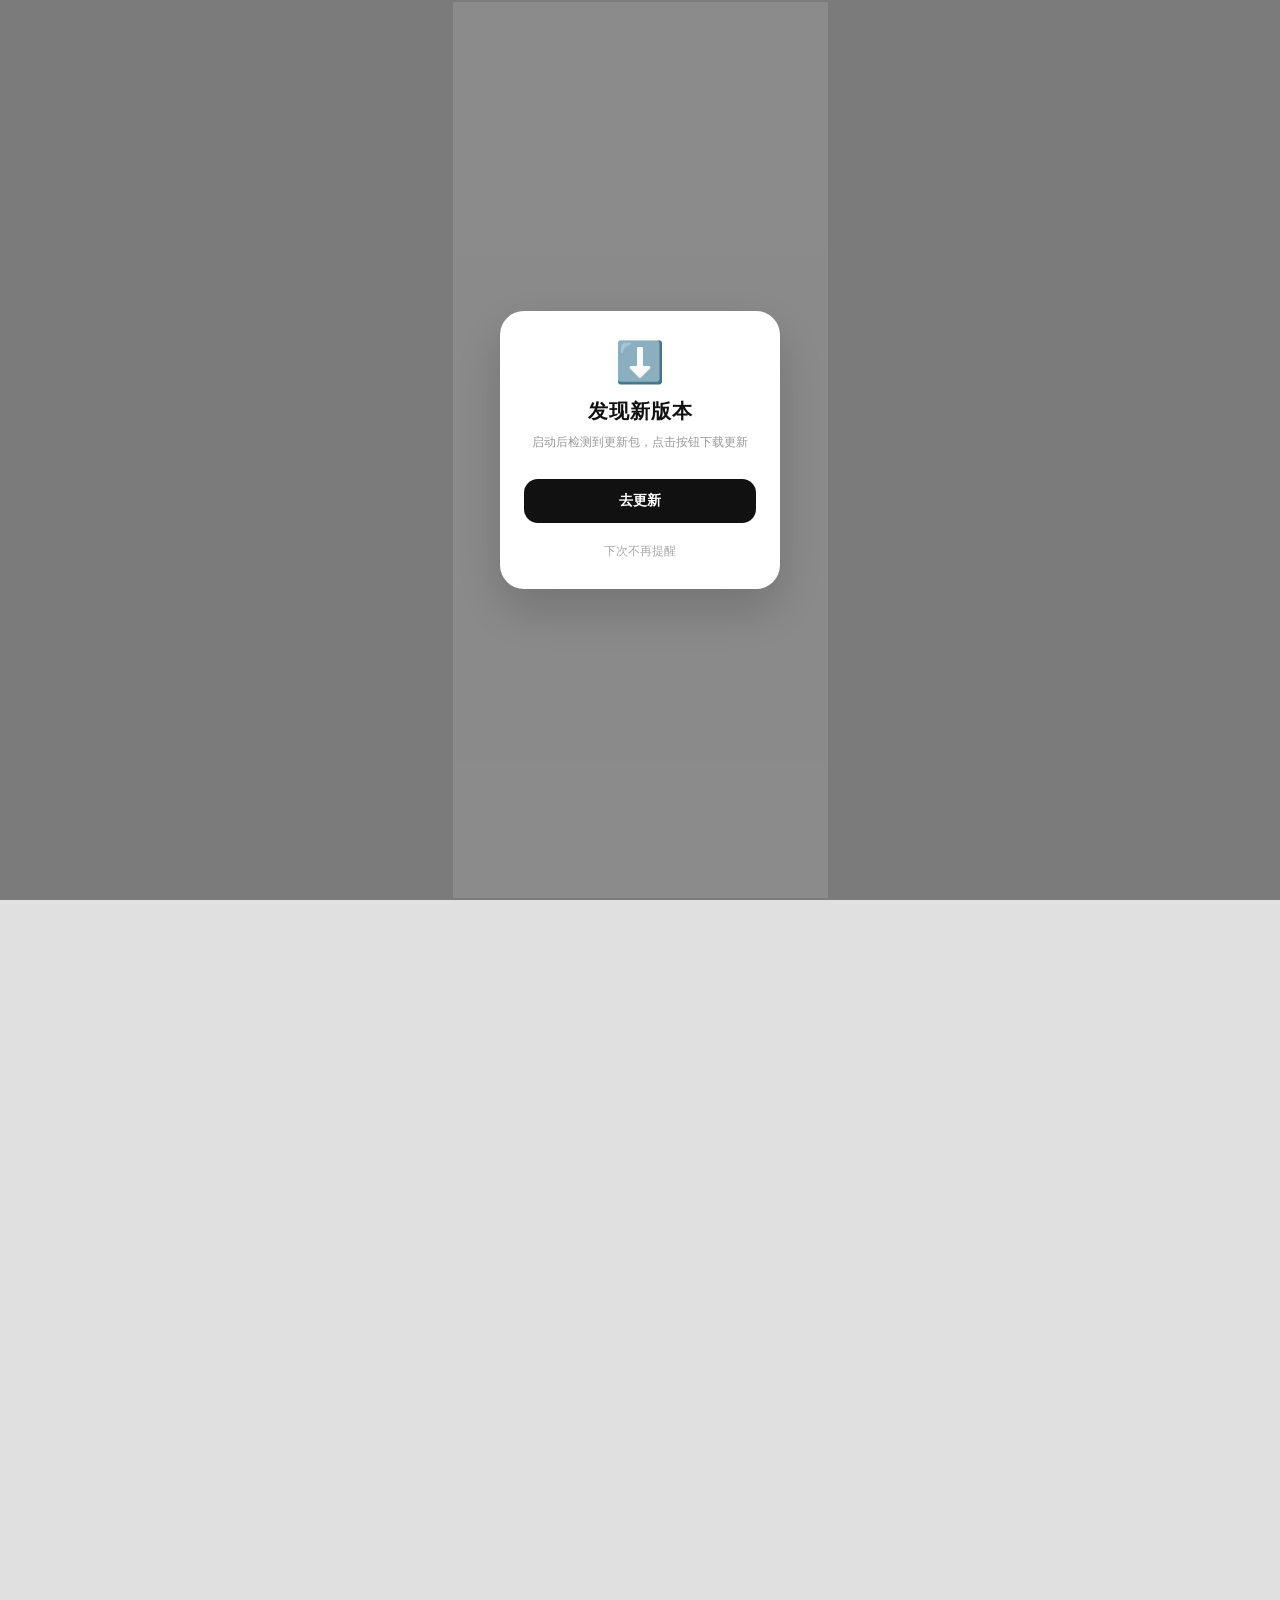
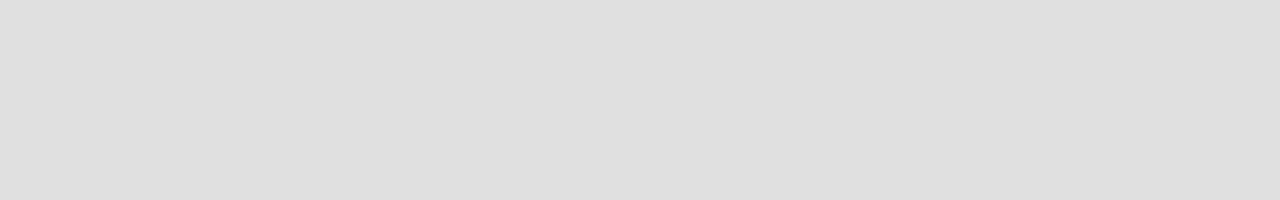
==== commit ce789da9: "Sync app and web release version 14" ====
--- a/android/app/src/main/assets/www/index.html
+++ b/android/app/src/main/assets/www/index.html
@@ -19,33 +19,10 @@
     <link rel="icon" type="image/png" sizes="192x192" href="icon.png">
     <link rel="apple-touch-icon" sizes="192x192" href="icon.png">
     <!-- 外部字体和图标 -->
-    <link href="https://fonts.googleapis.com/css2?family=Alex+Brush&family=Montserrat:wght@200;300;400;500;700&family=Playfair+Display:ital,wght@0,400;0,500;0,700;1,400;1,700&display=swap" rel="stylesheet">
-    <link id="fa-main-css" rel="stylesheet" href="https://cdnjs.cloudflare.com/ajax/libs/font-awesome/6.4.2/css/all.min.css" crossorigin="anonymous" referrerpolicy="no-referrer">
-    <script>
-    (function(){
-      function faLoaded(){
-        var i=document.createElement('i');
-        i.className='fas fa-check';
-        i.style.cssText='position:fixed;visibility:hidden;top:-9999px;font-family:unset';
-        document.head.appendChild(i);
-        var ok=window.getComputedStyle(i,'::before').getPropertyValue('font-family').indexOf('Font Awesome')!==-1;
-        document.head.removeChild(i);
-        return ok;
-      }
-      function tryFallback(){
-        if(!faLoaded()){
-          var l=document.createElement('link');
-          l.rel='stylesheet';
-          l.href='https://cdn.jsdelivr.net/npm/@fortawesome/fontawesome-free@6.4.2/css/all.min.css';
-          l.crossOrigin='anonymous';
-          document.head.appendChild(l);
-        }
-      }
-      var el=document.getElementById('fa-main-css');
-      if(el){el.addEventListener('load',function(){setTimeout(tryFallback,300);});el.addEventListener('error',tryFallback);}
-      else{setTimeout(tryFallback,2000);}
-    })();
-    </script>
+    <link href="lib/fonts/gfonts-main.css" rel="stylesheet">
+    <link rel="stylesheet" href="lib/fonts/gfonts-main.css">
+    <link id="fa-main-css" rel="stylesheet" href="lib/fontawesome/css/all.min.css">
+    <!-- FA local loaded, no fallback needed -->
     
     <!-- 本地样式表 -->
     <link rel="stylesheet" href="css/base.css">
@@ -64,11 +41,56 @@
     <link rel="stylesheet" href="css/favorites.css">
     <link rel="stylesheet" href="css/overrides.css">
     <link rel="stylesheet" href="css/desktop_sort.css">
+    <link rel="stylesheet" href="css/files.css">
+    <link rel="stylesheet" href="css/forum.css">
         <!-- 新增：读取 DOCX 需要的库 -->
-    <script src="https://cdnjs.cloudflare.com/ajax/libs/mammoth/1.4.21/mammoth.browser.min.js"></script>
+    <script src="lib/js/mammoth.browser.min.js"></script>
 
     <!-- [新增] 这里专门用来放你输入的自定义CSS -->
-    <style id="dynamic-custom-css"></style>
+    <style id="dynamic-custom-css">
+        .pb-clean-input {
+            width: 100%;
+            border: none;
+            background: #f6f6f7;
+            border-radius: 14px;
+            padding: 14px;
+            font-size: calc(13px * var(--font-scale));
+            outline: none;
+            box-sizing: border-box;
+            transition: background 0.3s;
+        }
+        .pb-clean-input:focus {
+            background: #f0f0f2;
+        }
+        .pb-clean-textarea {
+            width: 100%;
+            border: none;
+            background: #f6f6f7;
+            border-radius: 14px;
+            padding: 14px;
+            font-size: calc(13px * var(--font-scale));
+            outline: none;
+            resize: vertical;
+            min-height: 80px;
+            box-sizing: border-box;
+            transition: background 0.3s;
+        }
+        .pb-clean-textarea:focus {
+            background: #f0f0f2;
+        }
+                /* 强制每次滑动只能翻一页，拒绝太滑 */
+        .pb-magazine-slider {
+            scroll-snap-type: x mandatory;
+            -webkit-overflow-scrolling: touch;
+        }
+        .pb-slide-wrapper {
+            scroll-snap-align: center;
+            scroll-snap-stop: always; /* 核心：强制刹车 */
+            width: 100vw;
+            flex-shrink: 0;
+        }
+
+    </style>
     <!-- [新增] 全局聊天 CSS (作用于所有聊天界面) -->
     <style id="dynamic-global-chat-css"></style>
 
@@ -79,7 +101,7 @@
     <div class="phone">
         <div class="ambient-bg"></div>
                <!-- === [韩系气泡弹出版] my beeper === -->
-        <link href="https://fonts.googleapis.com/css2?family=Quicksand:wght@500;700&display=swap" rel="stylesheet">
+        <link href="lib/fonts/gfonts-quicksand.css" rel="stylesheet">
         <div id="boot-screen">
             <div class="boot-container">
                 
@@ -123,340 +145,805 @@
         </div>
 
 
-
-        <div class="status-bar">
-            <span id="sb-time-display" style="font-weight:600;"></span>
-            <div style="display:flex; gap:6px; opacity:0.6;">
-                <i class="fas fa-signal"></i>
-                <i class="fas fa-battery-three-quarters"></i>
-            </div>
-        </div>
-          <div class="screen-container" id="screen">
+                <div class="screen-container" id="screen">
             
-    <!-- === 第一页 (P1): 主页 & 基础APP === -->
-    <div class="page" id="p1">
-        <div class="unified-header-widget">
-            <div class="greeting-text" id="greetingText"></div>
-            <div class="clock-profile-combo">
-                <div class="time-block">
-                    <span id="h">14</span><span class="time-colon">:</span><span id="m">30</span>
-                </div>
-                <div class="vertical-divider"></div>
-                <div class="profile-stack">
-                    <div class="mini-profile-row">
-                        <div class="editable-name" contenteditable="true">Hannah</div>
-                        <div class="avatar-circle-sm" data-edit-key="avatar" onclick="triggerChangeImage(this, 'img')">
-                            <img src="https://images.unsplash.com/photo-1544005313-94ddf0286df2?q=80&w=200&auto=format&fit=crop">
-                        </div>
-                    </div>
-                    <div class="date-pill" id="fullDate">Jan 30</div>
-                </div>
-            </div>
-        </div>
-
-        <div class="music-widget" id="home-music-widget" onclick="openMusicPlayer()">
-    <div class="music-info">
-        <div style="font-size:9px; color:#aaa; margin-bottom:5px; letter-spacing:1px;">NOW PLAYING</div>
-        <!-- 增加了 contenteditable 和 onblur 用于保存文字 -->
-        <div class="music-title" id="home-music-title" contenteditable="true" onclick="event.stopPropagation()" onblur="saveHomeMusicText()">Lover</div>
-        <div class="music-artist" id="home-music-artist" contenteditable="true" onclick="event.stopPropagation()" onblur="saveHomeMusicText()">Taylor Swift</div>
-        <div class="wave-box"><div class="wave"></div><div class="wave"></div><div class="wave"></div><div class="wave"></div></div>
-    </div>
-    <div class="vinyl-record">
-        <!-- 保留了原来的换图功能，加了 stopPropagation 防止点击换图时打开播放器 -->
-        <div class="vinyl-inner" data-edit-key="music" onclick="event.stopPropagation(); triggerChangeImage(this, 'bg')"></div>
-    </div>
-</div>
-
-        <div class="grid-apps">
-            <div class="app-cell" data-app-id="wechat" onclick="openWeChatApp()"><div class="icon-box"><i class="fab fa-weixin" style="color:#07c160;"></i></div><span class="app-label">WeChat</span></div>
-            <div class="app-cell" data-app-id="api" onclick="toggleSettings()"><div class="icon-box"><i class="fas fa-link"></i></div><span class="app-label">API</span></div>
-            <div class="app-cell" data-app-id="theme" onclick="toggleSettings('theme')"><div class="icon-box"><i class="fas fa-magic"></i></div><span class="app-label">Theme</span></div>
-           <div class="app-cell" data-app-id="lovespace" onclick="openLoveSpaceApp()"><div class="icon-box"><i class="fas fa-heart" style="color:#e91e63;"></i></div><span class="app-label">Love Space</span></div>
-            <div class="app-cell" data-app-id="worldbook"><div class="icon-box"><i class="fas fa-globe-asia"></i></div><span class="app-label">WorldBook</span></div>
-            <div class="app-cell" data-app-id="presets" onclick="openPresetsApp()"><div class="icon-box"><i class="fas fa-sliders-h"></i></div><span class="app-label">Presets</span></div>
-          <div class="app-cell" data-app-id="game" onclick="openGameApp()">
-    <div class="icon-box">
-        <i class="fas fa-gamepad"></i>
-    </div>
-    <span class="app-label">game</span>
-</div>
-
-
-            <div class="app-cell" data-app-id="novel" onclick="openNovelApp()"><div class="icon-box"><i class="fas fa-book-open"></i></div><span class="app-label">Novel</span></div>
-        </div>
-    </div>
-
-    <!-- === 第二页 (P2): 相册 & 直播 === -->
-    <div class="page" id="p2">
-        <div style="text-align:center; margin-bottom:10px;">
-            <div class="app-label" style="font-family:'Alex Brush'; font-size:36px;" contenteditable="true">Our Memories</div>
-            <div style="font-size:10px; color:#999; letter-spacing:2px; text-transform:uppercase;">Collect Moments</div>
-        </div>
-
-        <div class="photo-stack">
-            <div class="stack-item"><img src="https://images.unsplash.com/photo-1529626455594-4ff0802cfb7e?q=80&w=200&auto=format&fit=crop" data-edit-key="photo1" onclick="triggerChangeImage(this, 'self')"></div>
-            <div class="stack-item"><img src="https://images.unsplash.com/photo-1516975080664-ed2fc6a32937?q=80&w=200&auto=format&fit=crop" data-edit-key="photo2" onclick="triggerChangeImage(this, 'self')"></div>
-            <div class="stack-item"><img src="https://images.unsplash.com/photo-1519681393784-d120267933ba?q=80&w=200&auto=format&fit=crop" data-edit-key="photo3" onclick="triggerChangeImage(this, 'self')"></div>
-        </div>
-
-        <div class="grid-apps">
-            <div class="app-cell" data-app-id="pay" onclick="openPayApp()"><div class="icon-box"><i class="fas fa-qrcode"></i></div><span class="app-label">Pay</span></div>
-            <div class="app-cell" data-app-id="map" onclick="openMapApp()"><div class="icon-box"><i class="fas fa-map-marker-alt"></i></div><span class="app-label">Map</span></div>
-           <div class="app-cell" data-app-id="live" onclick="openLiveApp()">
-    <div class="icon-box" style="background: #fff; border: 1px solid rgba(0,0,0,0.03); box-shadow: 0 10px 25px rgba(0,0,0,0.02);"><i class="fas fa-satellite-dish" style="color: #111;"></i></div>
-    <span class="app-label" style="font-weight:600; color:#333;">LIVE.</span>
-</div>
-
-            <div class="app-cell" data-app-id="cam"><div class="icon-box"><i class="fas fa-camera"></i></div><span class="app-label">Cam</span></div>
-        </div>
-    </div>
-
-    <!-- === 第三页 (P3): 韩系CD机 + 实用APP网格 === -->
-    <div class="page" id="p3">
-        <!-- CD机组件 -->
-        <div class="k-mood-board">
-            <div class="k-cd-player">
-                <div class="k-disc-wrap">
-                    <div class="k-disc" data-edit-key="k_cd_cover" onclick="triggerChangeImage(this, 'bg')" style="background-image: url('https://images.unsplash.com/photo-1511379938547-c1f69419868d?q=80&w=200&auto=format&fit=crop');"><div class="k-disc-center"></div></div>
-                </div>
-                <div class="k-song-info">
-                    <div class="k-play-btn"><i class="fas fa-play"></i></div>
-                    <div style="flex:1;">
-                        <div contenteditable="true" class="k-song-title" id="p3-song">Palette</div>
-<div contenteditable="true" class="k-artist" id="p3-artist">IU (아이유)</div>
-                    </div>
-                </div>
-            </div>
-            <div class="k-polaroid">
-                <div class="k-tape"></div>
-                <div class="k-photo-frame" data-edit-key="k_polaroid_img" onclick="triggerChangeImage(this, 'bg')" style="background-image: url('https://images.unsplash.com/photo-1516483638261-f4dbaf036963?q=80&w=300&auto=format&fit=crop');"></div>
-                <div class="k-handwriting" contenteditable="true" id="p3-handwriting">Vibe ☁️</div>
-            </div>
-        </div>
-
-        <!-- 这里的APP全都在！Galgame, Pet, Fate... -->
-        <div class="grid-apps">
-            <div class="app-cell" data-app-id="galgame" onclick="openGalgameApp()"><div class="icon-box"><i class="fas fa-gamepad"></i></div><span class="app-label">Galgame</span></div>
-            <div class="app-cell" data-app-id="pet" onclick="openPetApp()">
-    <div class="icon-box"><i class="fas fa-paw"></i></div>
-    <span class="app-label">Pet</span>
-</div>
-            <div class="app-cell" data-app-id="tracker" onclick="TrackerApp.open()"><div class="icon-box"><i class="fas fa-user-secret"></i></div><span class="app-label">Spy</span></div>
-            <div class="app-cell" data-app-id="mihuashi" onclick="alert('画师列表...')"><div class="icon-box"><i class="fas fa-palette"></i></div><span class="app-label">Art</span></div>
-            <div class="app-cell" data-app-id="divination" onclick="alert('今日运势：大吉')"><div class="icon-box"><i class="fas fa-star-half-alt"></i></div><span class="app-label">Fate</span></div>
-            <div class="app-cell" data-app-id="myhome" onclick="alert('进入家园...')"><div class="icon-box"><i class="fas fa-home"></i></div><span class="app-label">Home</span></div>
-            <div class="app-cell" data-app-id="calendar" onclick="alert('日历')"><div class="icon-box"><i class="fas fa-calendar"></i></div><span class="app-label">Calendar</span></div>
-            <div class="app-cell" data-app-id="bubble" onclick="openBubbleApp()">
-    <div class="icon-box"><i class="far fa-comments"></i></div>
-    <span class="app-label">Bubble</span>
-</div>
-
-        </div>
-    </div> 
-                <!-- === 第四页 (P4): 生活记录 & 电子小票 (优化版) === -->
-    <div class="page" id="p4">
-        
-        <!-- 1. 收藏信息滚动组件 -->
-        <div class="collection-ticker-widget">
-            <div class="ticker-icon"><i class="fas fa-quote-left"></i></div>
+            <!-- === 第一页 (P1): 主页 & 基础APP === -->
+            <div class="page ds-flat" id="p1">
+                <div class="unified-header-widget widget-4x2 sortable-item">
+                    <div class="greeting-text" id="greetingText"></div>
+                    <div class="clock-profile-combo">
+                        <div class="time-block">
+                            <span id="h">14</span><span class="time-colon">:</span><span id="m">30</span>
+                        </div>
+                        <div class="vertical-divider"></div>
+                        <div class="profile-stack">
+                            <div class="mini-profile-row">
+                                <div class="editable-name" contenteditable="true">Hannah</div>
+                                <div class="avatar-circle-sm" data-edit-key="avatar" onclick="triggerChangeImage(this, 'img')">
+                                    <img src="https://images.unsplash.com/photo-1544005313-94ddf0286df2?q=80&w=200&auto=format&fit=crop">
+                                </div>
+                            </div>
+                            <div class="date-pill" id="fullDate">Jan 30</div>
+                        </div>
+                    </div>
+                </div>
+
+                <div class="music-widget widget-4x2 sortable-item" id="home-music-widget" onclick="openMusicPlayer()">
+                    <div class="music-info">
+                        <div style="font-size: calc(9px * var(--font-scale)); color:#aaa; margin-bottom:5px; letter-spacing:1px;">NOW PLAYING</div>
+                        <div class="music-title" id="home-music-title" contenteditable="true" onclick="event.stopPropagation()" onblur="saveHomeMusicText()">Lover</div>
+                        <div class="music-artist" id="home-music-artist" contenteditable="true" onclick="event.stopPropagation()" onblur="saveHomeMusicText()">Taylor Swift</div>
+                        <div class="wave-box"><div class="wave"></div><div class="wave"></div><div class="wave"></div><div class="wave"></div></div>
+                    </div>
+                    <div class="vinyl-record">
+                        <div class="vinyl-inner" data-edit-key="music" onclick="event.stopPropagation(); triggerChangeImage(this, 'bg')"></div>
+                    </div>
+                </div>
+
+                <div class="app-cell widget-1x1 sortable-item" data-app-id="wechat" onclick="openWeChatApp()"><div class="icon-box"><i class="fab fa-weixin" style="color:#07c160;"></i></div><span class="app-label">WeChat</span></div>
+                <div class="app-cell widget-1x1 sortable-item" data-app-id="api" onclick="toggleSettings()"><div class="icon-box"><i class="fas fa-link"></i></div><span class="app-label">API</span></div>
+                <div class="app-cell widget-1x1 sortable-item" data-app-id="theme" onclick="toggleSettings('theme')"><div class="icon-box"><i class="fas fa-magic"></i></div><span class="app-label">Theme</span></div>
+                <div class="app-cell widget-1x1 sortable-item" data-app-id="lovespace" onclick="openLoveSpaceApp()"><div class="icon-box"><i class="fas fa-heart" style="color:#e91e63;"></i></div><span class="app-label">Love Space</span></div>
+                <div class="app-cell widget-1x1 sortable-item" data-app-id="worldbook"><div class="icon-box"><i class="fas fa-globe-asia"></i></div><span class="app-label">WorldBook</span></div>
+                <div class="app-cell widget-1x1 sortable-item" data-app-id="presets" onclick="openPresetsApp()"><div class="icon-box"><i class="fas fa-sliders-h"></i></div><span class="app-label">Presets</span></div>
+                <div class="app-cell widget-1x1 sortable-item" data-app-id="game" onclick="openGameApp()"><div class="icon-box"><i class="fas fa-gamepad"></i></div><span class="app-label">game</span></div>
+                <div class="app-cell widget-1x1 sortable-item" data-app-id="novel" onclick="openNovelApp()"><div class="icon-box"><i class="fas fa-book-open"></i></div><span class="app-label">Novel</span></div>
+            </div>
+
+            <!-- === 第二页 (P2): 相册 & 直播 === -->
+            <div class="page ds-flat" id="p2">
+                <div class="widget-4x1 sortable-item" style="text-align:center;">
+                    <div class="app-label" style="font-family:'Alex Brush'; font-size: calc(36px * var(--font-scale));" contenteditable="true">Our Memories</div>
+                    <div style="font-size: calc(10px * var(--font-scale)); color:#999; letter-spacing:2px; text-transform:uppercase;">Collect Moments</div>
+                </div>
+
+                <div class="photo-stack widget-4x3 sortable-item">
+                    <div class="stack-item"><img src="https://images.unsplash.com/photo-1529626455594-4ff0802cfb7e?q=80&w=200&auto=format&fit=crop" data-edit-key="photo1" onclick="triggerChangeImage(this, 'self')"></div>
+                    <div class="stack-item"><img src="https://images.unsplash.com/photo-1516975080664-ed2fc6a32937?q=80&w=200&auto=format&fit=crop" data-edit-key="photo2" onclick="triggerChangeImage(this, 'self')"></div>
+                    <div class="stack-item"><img src="https://images.unsplash.com/photo-1519681393784-d120267933ba?q=80&w=200&auto=format&fit=crop" data-edit-key="photo3" onclick="triggerChangeImage(this, 'self')"></div>
+                </div>
+
+                <div class="app-cell widget-1x1 sortable-item" data-app-id="pay" onclick="openPayApp()"><div class="icon-box"><i class="fas fa-qrcode"></i></div><span class="app-label">Pay</span></div>
+                <div class="app-cell widget-1x1 sortable-item" data-app-id="map" onclick="openMapApp()"><div class="icon-box"><i class="fas fa-map-marker-alt"></i></div><span class="app-label">Map</span></div>
+                <div class="app-cell widget-1x1 sortable-item" data-app-id="live" onclick="openLiveApp()"><div class="icon-box" style="background: #fff; border: 1px solid rgba(0,0,0,0.03); box-shadow: 0 10px 25px rgba(0,0,0,0.02);"><i class="fas fa-satellite-dish" style="color: #111;"></i></div><span class="app-label" style="font-weight:600; color:#333;">LIVE.</span></div>
+                <div class="app-cell widget-1x1 sortable-item" data-app-id="cam"><div class="icon-box"><i class="fas fa-camera"></i></div><span class="app-label">Cam</span></div>
+            </div>
+
+            <!-- === 第三页 (P3): 韩系CD机 + 实用APP === -->
+            <div class="page ds-flat" id="p3">
+                <div class="k-mood-board widget-4x4 sortable-item">
+                    <div class="k-cd-player">
+                        <div class="k-disc-wrap">
+                            <div class="k-disc" data-edit-key="k_cd_cover" onclick="triggerChangeImage(this, 'bg')" style="background-image: url('https://images.unsplash.com/photo-1511379938547-c1f69419868d?q=80&w=200&auto=format&fit=crop');"><div class="k-disc-center"></div></div>
+                        </div>
+                        <div class="k-song-info">
+                            <div class="k-play-btn"><i class="fas fa-play"></i></div>
+                            <div style="flex:1;">
+                                <div contenteditable="true" class="k-song-title" id="p3-song">Palette</div>
+                                <div contenteditable="true" class="k-artist" id="p3-artist">IU (아이유)</div>
+                            </div>
+                        </div>
+                    </div>
+                    <div class="k-polaroid">
+                        <div class="k-tape"></div>
+                        <div class="k-photo-frame" data-edit-key="k_polaroid_img" onclick="triggerChangeImage(this, 'bg')" style="background-image: url('https://images.unsplash.com/photo-1516483638261-f4dbaf036963?q=80&w=300&auto=format&fit=crop');"></div>
+                        <div class="k-handwriting" contenteditable="true" id="p3-handwriting">Vibe ☁️</div>
+                    </div>
+                </div>
+
+                <div class="app-cell widget-1x1 sortable-item" data-app-id="galgame" onclick="openGalgameApp()"><div class="icon-box"><i class="fas fa-gamepad"></i></div><span class="app-label">Galgame</span></div>
+                <div class="app-cell widget-1x1 sortable-item" data-app-id="pet" onclick="openPetApp()"><div class="icon-box"><i class="fas fa-paw"></i></div><span class="app-label">Pet</span></div>
+                <div class="app-cell widget-1x1 sortable-item" data-app-id="tracker" onclick="TrackerApp.open()"><div class="icon-box"><i class="fas fa-user-secret"></i></div><span class="app-label">Spy</span></div>
+                <div class="app-cell widget-1x1 sortable-item" data-app-id="mihuashi" onclick="alert('画师列表...')"><div class="icon-box"><i class="fas fa-palette"></i></div><span class="app-label">Art</span></div>
+                <div class="app-cell widget-1x1 sortable-item" data-app-id="divination" onclick="alert('今日运势：大吉')"><div class="icon-box"><i class="fas fa-star-half-alt"></i></div><span class="app-label">Fate</span></div>
+                <div class="app-cell widget-1x1 sortable-item" data-app-id="myhome" onclick="alert('进入家园...')"><div class="icon-box"><i class="fas fa-home"></i></div><span class="app-label">Home</span></div>
+                <div class="app-cell widget-1x1 sortable-item" data-app-id="calendar" onclick="alert('日历')"><div class="icon-box"><i class="fas fa-calendar"></i></div><span class="app-label">Calendar</span></div>
+                <div class="app-cell widget-1x1 sortable-item" data-app-id="bubble" onclick="openBubbleApp()"><div class="icon-box"><i class="far fa-comments"></i></div><span class="app-label">Bubble</span></div>
+            </div> 
+
+            <!-- === 第四页 (P4): 生活记录 & 电子小票 === -->
+            <div class="page ds-flat" id="p4">
+                <div class="collection-ticker-widget widget-4x1 sortable-item" style="transform: scale(0.95); transform-origin: top center;">
+                    <div class="ticker-icon"><i class="fas fa-quote-left"></i></div>
+                    <div class="ticker-wrapper">
+                        <div class="ticker-content">
+                            <span>记得给阳台的花浇水</span><span class="dot">•</span>
+                            <span>下周五去看展</span><span class="dot">•</span>
+                            <span>密码 123456</span><span class="dot">•</span>
+                            <span>Stay foolish</span><span class="dot">•</span>
+                            <span>买猫粮</span><span class="dot">•</span>
+                        </div>
+                                        <div class="ticker-content">
+                                            <span>记得给阳台的花浇水</span><span class="dot">·</span>
+                                            <span>下周五去看展</span><span class="dot">·</span>
+                                            <span>密码 123456</span><span class="dot">·</span>
+                                            <span>Stay foolish</span><span class="dot">·</span>
+                                            <span>买猫粮</span><span class="dot">·</span>
+                                        </div>
+                                    </div>
+                    <div class="ticker-img-circle">
+                        <img src="https://images.unsplash.com/photo-1517841905240-472988babdf9?q=80&w=200&auto=format&fit=crop" data-edit-key="p4_ticker_img" onclick="triggerChangeImage(this, 'self')">
+                    </div>
+                </div>
+
+                <div class="receipt-widget short-version widget-4x3 sortable-item" style="transform: scale(0.95); transform-origin: top center;">
+                    <div class="receipt-hole"></div>
+                    <div class="receipt-header">
+                        <div class="receipt-title">RECEIPT</div>
+                        <div class="receipt-date">NO.2026-02-22</div>
+                    </div>
+                    <div class="receipt-divider-dashed"></div>
+                    <div class="receipt-list">
+                        <div class="receipt-item" onclick="openSimulatedApp('taobao')">
+                            <div class="r-item-name"><span class="r-qty">01</span><span>SHOPPING (Taobao)</span></div>
+                            <div class="r-item-price">OPEN <i class="fas fa-chevron-right" style="font-size: calc(8px * var(--font-scale));"></i></div>
+                        </div>
+                        <div class="receipt-item" onclick="openSimulatedApp('meituan')">
+                            <div class="r-item-name"><span class="r-qty">02</span><span>DELIVERY (Meituan)</span></div>
+                            <div class="r-item-price">OPEN <i class="fas fa-chevron-right" style="font-size: calc(8px * var(--font-scale));"></i></div>
+                        </div>
+                    </div>
+                    <div class="receipt-divider-line"></div>
+                    <div class="receipt-footer">
+                        <div class="receipt-total"><span>TOTAL</span><span style="font-weight:700;">¥ 999.00</span></div>
+                        <div class="receipt-barcode">||| || ||| | |||| || || | |||| |||</div>
+                    </div>
+                </div>
+
+                <div class="app-cell widget-1x1 sortable-item" data-app-id="forum" onclick="openForumApp()"><div class="icon-box" style="background:#fff; color:#111;"><i class="fas fa-layer-group"></i></div><span class="app-label">Forum</span></div>
+                <div class="app-cell widget-1x1 sortable-item" data-app-id="files" onclick="openFilesApp()"><div class="icon-box"><i class="far fa-folder"></i></div><span class="app-label">Files</span></div>
+                <div class="app-cell widget-1x1 sortable-item" data-app-id="backpack" onclick="openBackpackApp()"><div class="icon-box"><i class="fas fa-bag-shopping" style="color:#f59e0b;"></i></div><span class="app-label">Backpack</span></div>
+                <div class="app-cell widget-1x1 sortable-item" style="opacity:0.3;"><div class="icon-box" style="border:1px dashed #ccc; box-shadow:none;"><i class="fas fa-plus"></i></div></div>
+            </div>
+
+        </div>
+
+  
+     <!-- 小组件库面板 -->
+        <div id="widget-library" style="z-index: 1000000000; position: absolute;">
+            <div class="k-modal-header" style="border-bottom: none; padding-top: 15px; flex-shrink: 0;">
+                <i class="fas fa-chevron-down" onclick="closeWidgetLibrary()" style="font-size: calc(18px * var(--font-scale)); cursor: pointer;"></i>
+                <span style="font-size: calc(16px * var(--font-scale)); font-weight: 700;">添加小组件</span>
+                <div style="width: 20px;"></div>
+            </div>
+            <div style="display: flex; padding: 0 16px; margin-bottom: 15px; border-bottom: 1px solid #f0f0f0; overflow-x: auto; white-space: nowrap; flex-shrink: 0;">
+                <button class="wl-tab active" onclick="switchWidgetCategory('system', this)">时钟</button>
+                <button class="wl-tab" onclick="switchWidgetCategory('aesthetic', this)">照片</button>
+                <button class="wl-tab" onclick="switchWidgetCategory('text', this)">文字</button>
+                <button class="wl-tab" onclick="switchWidgetCategory('media', this)">音乐</button>
+                <button class="wl-tab" onclick="switchWidgetCategory('tool', this)">工具</button>
+                <button class="wl-tab" onclick="switchWidgetCategory('custom', this)">自定义</button>
+            </div>
             
-            <!-- 滚动文字区 -->
-            <div class="ticker-wrapper">
-                <!-- 第一组内容 -->
-                <div class="ticker-content">
-                    <span>记得给阳台的花浇水</span><span class="dot">•</span>
-                    <span>下周五去看展</span><span class="dot">•</span>
-                    <span>密码 123456</span><span class="dot">•</span>
-                    <span>Stay foolish</span><span class="dot">•</span>
-                    <span>买猫粮</span><span class="dot">•</span>
-                </div>
-                <!-- 第二组内容 (复制一份用于无缝连接) -->
-                <div class="ticker-content">
-                    <span>记得给阳台的花浇水</span><span class="dot">•</span>
-                    <span>下周五去看展</span><span class="dot">•</span>
-                    <span>密码 123456</span><span class="dot">•</span>
-                    <span>Stay foolish</span><span class="dot">•</span>
-                    <span>买猫粮</span><span class="dot">•</span>
-                </div>
-            </div>
-
-            <!-- 右侧圆形图片 (点击可更换) -->
-            <div class="ticker-img-circle">
-                <img src="https://images.unsplash.com/photo-1517841905240-472988babdf9?q=80&w=200&auto=format&fit=crop" 
-                     data-edit-key="p4_ticker_img" 
-                     onclick="triggerChangeImage(this, 'self')">
-            </div>
-        </div>
-
-        <!-- 2. 发票/小票造型组件 (变短版) -->
-        <div class="receipt-widget short-version">
-            <!-- 顶部打孔 -->
-            <div class="receipt-hole"></div>
-            
-            <div class="receipt-header">
-                <div class="receipt-title">RECEIPT</div>
-                <div class="receipt-date">NO.2026-02-22</div>
-            </div>
-            
-            <div class="receipt-divider-dashed"></div>
-
-            <!-- 列表区域 -->
-            <div class="receipt-list">
-                <div class="receipt-item" onclick="openSimulatedApp('taobao')">
-                    <div class="r-item-name">
-                        <span class="r-qty">01</span>
-                        <span>SHOPPING (Taobao)</span>
-                    </div>
-                    <div class="r-item-price">OPEN <i class="fas fa-chevron-right" style="font-size:8px;"></i></div>
-                </div>
-                
-                <div class="receipt-item" onclick="openSimulatedApp('meituan')">
-                    <div class="r-item-name">
-                        <span class="r-qty">02</span>
-                        <span>DELIVERY (Meituan)</span>
-                    </div>
-                    <div class="r-item-price">OPEN <i class="fas fa-chevron-right" style="font-size:8px;"></i></div>
-                </div>
-            </div>
-
-            <div class="receipt-divider-line"></div>
-
-            <div class="receipt-footer">
-                <div class="receipt-total">
-                    <span>TOTAL</span>
-                    <span style="font-weight:700;">¥ 999.00</span>
-                </div>
-                <div class="receipt-barcode">
-                    ||| || ||| | |||| || || | |||| |||
-                </div>
-            </div>
-        </div>
-
-        <!-- 3. APP 网格 (样式与P3一致，位置下移) -->
-        <div class="grid-apps p4-apps">
-            <div class="app-cell" data-app-id="notes" onclick="alert('便签')"><div class="icon-box"><i class="far fa-sticky-note"></i></div><span class="app-label">Notes</span></div>
-            <div class="app-cell" data-app-id="files" onclick="alert('文件管理')"><div class="icon-box"><i class="far fa-folder"></i></div><span class="app-label">Files</span></div>
-            <div class="app-cell" data-app-id="backpack" onclick="openBackpackApp()"><div class="icon-box"><i class="fas fa-bag-shopping" style="color:#f59e0b;"></i></div><span class="app-label">Backpack</span></div>
-            <!-- 空位占位符 -->
-            <div class="app-cell" style="opacity:0.3;"><div class="icon-box" style="border:1px dashed #ccc; box-shadow:none;"><i class="fas fa-plus"></i></div></div>
-        </div>
-
-    </div>
-
-
-  
-        <!-- 小组件库面板 -->
-        <div id="widget-library">
-            <div class="k-modal-header" style="border-bottom: none; padding-top: 15px;">
-                <i class="fas fa-chevron-down" onclick="closeWidgetLibrary()" style="font-size: 18px; cursor: pointer;"></i>
-                <span style="font-size: 16px; font-weight: 700;">添加小组件</span>
-                <div style="width: 20px;"></div>
-            </div>
-            <div style="display: flex; padding: 0 16px; margin-bottom: 15px; border-bottom: 1px solid #f0f0f0;">
-                <button class="wl-tab active" onclick="switchWidgetCategory('system', this)">系统</button>
-                <button class="wl-tab" onclick="switchWidgetCategory('aesthetic', this)">极简</button>
-                <button class="wl-tab" onclick="switchWidgetCategory('media', this)">多媒体</button>
-                <button class="wl-tab" onclick="switchWidgetCategory('tool', this)">工具</button>
-            </div>
-            
-            <div style="flex:1; overflow-y:auto;">
-                <!-- 极简 (Aesthetic) -->
+           <div style="flex:1; overflow-y:auto; padding-bottom: 30px;">
+
+                <!-- 时钟 (System -> 时钟) -->
+                <div id="wl-content-system" class="wc-body-container" style="padding: 0 16px;">
+                    <div class="wl-item" onclick="addWidget('k-time-carousel', 'widget-4x2')" style="grid-column: span 2;">
+                        <div class="wl-preview" style="height: auto; width: 100%; border-radius: 16px; overflow: hidden; display: flex; align-items: center; justify-content: center; background: transparent; padding: 10px; box-sizing: border-box;">
+                            <div style="transform: scale(0.45); transform-origin: center; pointer-events: none; width: 340px; height: 150px;">
+                                <div class="k-time-carousel-widget widget-4x2" style="margin: 0; height: 100%;">
+                                    <div class="tc-left">
+                                        <div class="tc-time" contenteditable="true" onclick="event.stopPropagation()" onblur="if(window.DesktopSort && window.DesktopSort.saveOrder) window.DesktopSort.saveOrder()">14:30</div>
+                                        <div class="tc-date" contenteditable="true" onclick="event.stopPropagation()" onblur="if(window.DesktopSort && window.DesktopSort.saveOrder) window.DesktopSort.saveOrder()">Sun, Apr 05</div>
+                                    </div>
+                                    <div class="tc-right">
+                                       <div class="tc-img" data-edit-key="tcimg_default" onclick="event.stopPropagation(); triggerChangeImage(this, 'bg')" style="background-image:url('https://images.unsplash.com/photo-1516483638261-f4dbaf036963?q=80&w=300&auto=format&fit=crop')"></div>
+                                        <div class="tc-text" contenteditable="true" onclick="event.stopPropagation()" onblur="if(window.DesktopSort && window.DesktopSort.saveOrder) window.DesktopSort.saveOrder()">Good Afternoon ☕️</div>
+                                    </div>
+                                </div>
+                            </div>
+                        </div>
+                        <div class="wl-info" style="margin-top: 10px;">碎片时光 <span style="display:inline-block; margin-left:4px; padding:2px 6px; background:#f0f0f0; border-radius:4px; font-size: calc(10px * var(--font-scale)); color:#888;">4×2</span></div>
+                    </div>
+                    
+                    <div class="wl-item" onclick="addWidget('k-dday', 'widget-2x2')">
+                        <div class="wl-preview" style="height: auto; width: 100%; border-radius: 16px; overflow: hidden; display: flex; align-items: center; justify-content: center; background: transparent; padding: 10px; box-sizing: border-box;">
+                            <div style="transform: scale(0.45); transform-origin: center; pointer-events: none; width: 160px; height: 160px;">
+                                <div class="k-dday-widget widget-2x2" style="margin: 0; height: 100%;">
+                                    <div class="k-dday-title">Anniversary</div>
+                                    <div class="k-dday-days">100</div>
+                                    <div class="k-dday-heart">❤️</div>
+                                </div>
+                            </div>
+                        </div>
+                        <div class="wl-info" style="margin-top: 10px;">纪念日倒数 <span style="display:inline-block; margin-left:4px; padding:2px 6px; background:#f0f0f0; border-radius:4px; font-size: calc(10px * var(--font-scale)); color:#888;">2×2</span></div>
+                    </div>
+                     <div class="wl-item" onclick="addWidget('unified-header', 'widget-4x2')" style="grid-column: span 2;">
+                        <div class="wl-preview" style="height: auto; width: 100%; border-radius: 16px; overflow: hidden; display: flex; align-items: center; justify-content: center; background: transparent; padding: 10px; box-sizing: border-box;">
+                            <div style="transform: scale(0.45); transform-origin: center; pointer-events: none; width: 340px; height: 150px;">
+                                <div class="unified-header-widget widget-4x2" style="margin: 0; height: 100%;">
+                                    <div class="greeting-text">Good Morning</div>
+                                    <div class="clock-profile-combo">
+                                        <div class="time-block">
+                                            <span>14</span><span class="time-colon">:</span><span>30</span>
+                                        </div>
+                                        <div class="vertical-divider"></div>
+                                        <div class="profile-stack">
+                                            <div class="mini-profile-row">
+                                                <div class="editable-name">Hannah</div>
+                                                <div class="avatar-circle-sm">
+                                                    <img src="https://images.unsplash.com/photo-1544005313-94ddf0286df2?q=80&w=200&auto=format&fit=crop">
+                                                </div>
+                                            </div>
+                                            <div class="date-pill">Jan 30</div>
+                                        </div>
+                                    </div>
+                                </div>
+                            </div>
+                        </div>
+                        <div class="wl-info" style="margin-top: 10px;">个人主页时钟 <span style="display:inline-block; margin-left:4px; padding:2px 6px; background:#f0f0f0; border-radius:4px; font-size: calc(10px * var(--font-scale)); color:#888;">4×2</span></div>
+                    </div>
+                </div>
+
+                <!-- 照片 (Aesthetic -> 照片) -->
                 <div id="wl-content-aesthetic" class="wc-body-container" style="padding: 0 16px; display: none;">
-                    <div class="wl-item" onclick="addWidget('k-dday', 'widget-2x2')">
-                        <div class="wl-preview" style="height: 100px; width: 100px; margin: 0 auto; background: #fff; border: 1px solid #f5f5f5; border-radius: 20px; display:flex; flex-direction:column; justify-content:center; align-items:center; box-shadow: 0 4px 15px rgba(0,0,0,0.02);">
-                            <div style="font-size:8px; color:#666; letter-spacing:1px; margin-bottom:4px; font-weight:300;">OUR DAYS</div>
-                            <div style="font-size:24px; color:#222; font-family:'Times New Roman', serif; font-style:italic;">100</div>
-                        </div>
-                        <div class="wl-info">纪念日 <span style="display:inline-block; margin-left:4px; padding:2px 6px; background:#f0f0f0; border-radius:4px; font-size:10px; color:#888;">2×2</span></div>
-                    </div>
-                    <div class="wl-item" onclick="addWidget('k-quote', 'widget-4x2')">
-                        <div class="wl-preview" style="height: 100px; background: #fdfdfd; border: 1px solid #f5f5f5; border-radius: 20px; display:flex; flex-direction:column; justify-content:center; align-items:center; box-shadow: 0 4px 15px rgba(0,0,0,0.02); padding: 10px;">
-                            <div style="font-size:12px; color:#222; font-family:'Times New Roman', serif; font-style:italic; text-align:center;">"Love yourself first."</div>
-                        </div>
-                        <div class="wl-info">极简语录 <span style="display:inline-block; margin-left:4px; padding:2px 6px; background:#f0f0f0; border-radius:4px; font-size:10px; color:#888;">4×2</span></div>
-                    </div>
-                    <div class="wl-item" onclick="addWidget('k-calendar', 'widget-2x2')">
-                        <div class="wl-preview" style="height: 100px; width: 100px; margin: 0 auto; background: #fff; border: 1px solid #f5f5f5; border-radius: 20px; display:flex; flex-direction:column; justify-content:center; align-items:center; box-shadow: 0 4px 15px rgba(0,0,0,0.02);">
-                            <div style="font-size:10px; color:#222; font-weight:600; letter-spacing:1px;">OCT</div>
-                            <div style="font-size:28px; color:#222; font-weight:300; margin:2px 0; line-height:1;">24</div>
-                        </div>
-                        <div class="wl-info">艺术日历 <span style="display:inline-block; margin-left:4px; padding:2px 6px; background:#f0f0f0; border-radius:4px; font-size:10px; color:#888;">2×2</span></div>
-                    </div>
-                    <div class="wl-item" onclick="addWidget('k-shortcuts', 'widget-4x1')">
-                        <div class="wl-preview" style="height: 50px; background: #fff; border: 1px solid #f5f5f5; border-radius: 20px; display:flex; justify-content:space-around; align-items:center; box-shadow: 0 4px 15px rgba(0,0,0,0.02); padding: 0 20px;">
-                            <div style="width:24px; height:24px; border-radius:50%; background:#f5f5f5; display:flex; justify-content:center; align-items:center; color:#222; font-size:10px;"><i class="fas fa-comment"></i></div>
-                            <div style="width:24px; height:24px; border-radius:50%; background:#f5f5f5; display:flex; justify-content:center; align-items:center; color:#222; font-size:10px;"><i class="fas fa-music"></i></div>
-                            <div style="width:24px; height:24px; border-radius:50%; background:#f5f5f5; display:flex; justify-content:center; align-items:center; color:#222; font-size:10px;"><i class="fas fa-camera"></i></div>
-                            <div style="width:24px; height:24px; border-radius:50%; background:#f5f5f5; display:flex; justify-content:center; align-items:center; color:#222; font-size:10px;"><i class="fas fa-heart"></i></div>
-                        </div>
-                        <div class="wl-info">快捷指令 <span style="display:inline-block; margin-left:4px; padding:2px 6px; background:#f0f0f0; border-radius:4px; font-size:10px; color:#888;">4×1</span></div>
-                    </div>
+                    <div class="wl-item" onclick="addWidget('k-badge', 'widget-2x2')">
+                        <div class="wl-preview" style="height: auto; width: 100%; border-radius: 16px; overflow: hidden; display: flex; align-items: center; justify-content: center; background: transparent; padding: 10px; box-sizing: border-box;">
+                            <div style="transform: scale(0.45); transform-origin: center; pointer-events: none; width: 160px; height: 160px;">
+                                <div class="k-badge-widget widget-2x2" style="margin: 0; height: 100%;">
+                                    <div class="badge-lace"></div>
+                                    <div class="badge-inner" style="background-image:url('https://images.unsplash.com/photo-1534528741775-53994a69daeb?q=80&w=200&auto=format&fit=crop')"></div>
+                                </div>
+                            </div>
+                        </div>
+                        <div class="wl-info" style="margin-top: 10px;">镭射吧唧 <span style="display:inline-block; margin-left:4px; padding:2px 6px; background:#f0f0f0; border-radius:4px; font-size: calc(10px * var(--font-scale)); color:#888;">2×2</span></div>
+                    </div>
+
+                    <div class="wl-item" onclick="addWidget('k-profile-card', 'widget-4x2')" style="grid-column: span 2;">
+                        <div class="wl-preview" style="height: auto; width: 100%; border-radius: 16px; overflow: hidden; display: flex; align-items: center; justify-content: center; background: transparent; padding: 10px; box-sizing: border-box;">
+                            <div style="transform: scale(0.45); transform-origin: center; pointer-events: none; width: 340px; height: 150px;">
+                                <div class="k-profile-card-widget widget-4x2" style="margin: 0; height: 100%;">
+                                    <div class="pc-avatar-wrap">
+                                        <div class="pc-avatar" style="background-image:url('https://images.unsplash.com/photo-1544005313-94ddf0286df2?q=80&w=200&auto=format&fit=crop')"></div>
+                                    </div>
+                                    <div class="pc-info">
+                                        <div class="pc-name" contenteditable="true" onclick="event.stopPropagation()" onblur="if(window.DesktopSort && window.DesktopSort.saveOrder) window.DesktopSort.saveOrder()">Hannah</div>
+                                        <div class="pc-sign" contenteditable="true" onclick="event.stopPropagation()" onblur="if(window.DesktopSort && window.DesktopSort.saveOrder) window.DesktopSort.saveOrder()">Dreamer ☁️ & Creator</div>
+                                    </div>
+                                    <div class="pc-tag">PROFILE</div>
+                                </div>
+                            </div>
+                        </div>
+                        <div class="wl-info" style="margin-top: 10px;">个人名片 <span style="display:inline-block; margin-left:4px; padding:2px 6px; background:#f0f0f0; border-radius:4px; font-size: calc(10px * var(--font-scale)); color:#888;">4×2</span></div>
+                    </div>
+
+                    <div class="wl-item" onclick="addWidget('k-train-ticket', 'widget-4x2')" style="grid-column: span 2;">
+                        <div class="wl-preview" style="height: auto; width: 100%; border-radius: 16px; overflow: hidden; display: flex; align-items: center; justify-content: center; background: transparent; padding: 10px; box-sizing: border-box;">
+                            <div style="transform: scale(0.45); transform-origin: center; pointer-events: none; width: 340px; height: 150px;">
+                                <div class="k-train-ticket-widget widget-4x2" style="margin: 0; height: 100%;">
+                                    <div class="tt-top"><span>Train Ticket</span><span>No.0824</span></div>
+                                    <div class="tt-middle"><div class="tt-station">Reality</div><div class="tt-arrow">➔</div><div class="tt-station">Dream</div></div>
+                                    <div class="tt-bottom">DATE: 2026.04.05</div>
+                                </div>
+                            </div>
+                        </div>
+                        <div class="wl-info">复古列车票 (4x2)</div>
+                    </div>
+                    
+                    <div class="wl-item" onclick="addWidget('k-photocard', 'widget-2x3')">
+                        <div class="wl-preview" style="height: auto; width: 100%; border-radius: 16px; overflow: hidden; display: flex; align-items: center; justify-content: center; background: transparent; padding: 10px; box-sizing: border-box;">
+                            <div style="transform: scale(0.45); transform-origin: center; pointer-events: none; width: 160px; height: 230px;">
+                                <div class="k-photocard-widget widget-2x3" style="margin: 0; height: 100%;">
+                                    <div class="pc-img" style="background-image: url('https://images.unsplash.com/photo-1534528741775-53994a69daeb?q=80&w=200');"></div>
+                                    <div class="pc-name">Love</div>
+                                </div>
+                            </div>
+                        </div>
+                        <div class="wl-info">镭射小卡 (2x3)</div>
+                    </div>
+
+                    <div class="wl-item" onclick="addWidget('k-four-cuts', 'widget-2x4')">
+                        <div class="wl-preview" style="height: auto; width: 100%; border-radius: 16px; overflow: hidden; display: flex; align-items: center; justify-content: center; background: transparent; padding: 10px; box-sizing: border-box;">
+                            <div style="transform: scale(0.45); transform-origin: center; pointer-events: none; width: 160px; height: 310px;">
+                                <div class="k-four-cuts-widget widget-2x4" style="margin: 0; height: 100%;">
+                                    <div class="fc-photo" style="background-image: url('https://images.unsplash.com/photo-1517841905240-472988babdf9?q=80&w=200');"></div>
+                                    <div class="fc-photo" style="background-image: url('https://images.unsplash.com/photo-1529626455594-4ff0802cfb7e?q=80&w=200');"></div>
+                                    <div class="fc-photo" style="background-image: url('https://images.unsplash.com/photo-1516975080664-ed2fc6a32937?q=80&w=200');"></div>
+                                    <div class="fc-photo" style="background-image: url('https://images.unsplash.com/photo-1519681393784-d120267933ba?q=80&w=200');"></div>
+                                    <div class="fc-text">Life 4 Cuts</div>
+                                </div>
+                            </div>
+                        </div>
+                        <div class="wl-info" style="margin-top: 10px;">人生四格 <span style="display:inline-block; margin-left:4px; padding:2px 6px; background:#f0f0f0; border-radius:4px; font-size: calc(10px * var(--font-scale)); color:#888;">2×4</span></div>
+                    </div>
+                    <div class="wl-item" onclick="addWidget('k-scrapbook', 'widget-4x3')" style="grid-column: span 2;">
+                        <div class="wl-preview" style="height: auto; width: 100%; border-radius: 16px; overflow: hidden; display: flex; align-items: center; justify-content: center; background: transparent; padding: 10px; box-sizing: border-box;">
+                            <div style="transform: scale(0.45); transform-origin: center; pointer-events: none; width: 340px; height: 230px;">
+                                <div class="k-scrapbook-widget widget-4x3" style="margin: 0; height: 100%;">
+                                    <div class="sb-title">Memory</div>
+                                    <div class="sb-text">Good times with you. We made it happen!</div>
+                                    <div class="sb-tape"></div>
+                                    <div class="sb-photo" style="background-image: url('https://images.unsplash.com/photo-1490730141103-6cac27aaab94?q=80&w=300');"></div>
+                                </div>
+                            </div>
+                        </div>
+                        <div class="wl-info" style="margin-top: 10px;">撕纸手账 <span style="display:inline-block; margin-left:4px; padding:2px 6px; background:#f0f0f0; border-radius:4px; font-size: calc(10px * var(--font-scale)); color:#888;">4×3</span></div>
+                    </div>
+                    <div class="wl-item" onclick="addWidget('k-keyring', 'widget-2x3')">
+                        <div class="wl-preview" style="height: auto; width: 100%; border-radius: 16px; overflow: hidden; display: flex; align-items: center; justify-content: center; background: transparent; padding: 10px; box-sizing: border-box;">
+                            <div style="transform: scale(0.45); transform-origin: center; pointer-events: none; width: 160px; height: 230px;">
+                                <div class="k-keyring-widget widget-2x3" style="margin: 0; height: 100%;">
+                                    <div class="kr-ring"></div>
+                                    <div class="kr-hole"></div>
+                                    <div class="kr-img" style="background-image: url('https://images.unsplash.com/photo-1534528741775-53994a69daeb?q=80&w=200');"></div>
+                                    <div class="kr-text">Love It!</div>
+                                </div>
+                            </div>
+                        </div>
+                        <div class="wl-info" style="margin-top: 10px;">亚克力钥匙扣 <span style="display:inline-block; margin-left:4px; padding:2px 6px; background:#f0f0f0; border-radius:4px; font-size: calc(10px * var(--font-scale)); color:#888;">2×3</span></div>
+                    </div>
+                    <div class="wl-item" onclick="addWidget('k-journal', 'widget-2x2')">
+                        <div class="wl-preview" style="height: auto; width: 100%; border-radius: 16px; overflow: hidden; display: flex; align-items: center; justify-content: center; background: transparent; padding: 10px; box-sizing: border-box;">
+                            <div style="transform: scale(0.45); transform-origin: center; pointer-events: none; width: 160px; height: 160px;">
+                                <div class="k-journal-widget widget-2x2" style="margin: 0; height: 100%;">
+                                    <div class="k-j-img" style="background-image: url('https://images.unsplash.com/photo-1505682614136-0a12f9f7beea?q=80&w=200&auto=format&fit=crop');"></div>
+                                    <div class="k-j-text">"Make it happen."</div>
+                                    <div class="k-j-date">2026.04.05</div>
+                                </div>
+                            </div>
+                        </div>
+                        <div class="wl-info" style="margin-top: 10px;">图文日记 <span style="display:inline-block; margin-left:4px; padding:2px 6px; background:#f0f0f0; border-radius:4px; font-size: calc(10px * var(--font-scale)); color:#888;">2×2</span></div>
+                    </div>
+                    <div class="wl-item" onclick="addWidget('k-ticket', 'widget-4x2')" style="grid-column: span 2;">
+                        <div class="wl-preview" style="height: auto; width: 100%; border-radius: 16px; overflow: hidden; display: flex; align-items: center; justify-content: center; background: transparent; padding: 10px; box-sizing: border-box;">
+                            <div style="transform: scale(0.45); transform-origin: center; pointer-events: none; width: 340px; height: 150px;">
+                                <div class="k-ticket-widget widget-4x2" style="margin: 0; height: 100%;">
+                                    <div class="k-t-img" style="background-image: url('https://images.unsplash.com/photo-1544928147-79a2dbc1f389?q=80&w=200&auto=format&fit=crop');"></div>
+                                    <div class="k-t-info">
+                                        <div class="k-t-header">ADMIT ONE</div>
+                                        <div class="k-t-title">Exhibition</div>
+                                        <div class="k-t-date">Date: 2026.10.24</div>
+                                        <div class="k-t-barcode">||| | || ||| || |</div>
+                                    </div>
+                                </div>
+                            </div>
+                        </div>
+                        <div class="wl-info" style="margin-top: 10px;">入场券 <span style="display:inline-block; margin-left:4px; padding:2px 6px; background:#f0f0f0; border-radius:4px; font-size: calc(10px * var(--font-scale)); color:#888;">4×2</span></div>
+                    </div>
+                    <div class="wl-item" onclick="addWidget('k-polaroid', 'widget-2x3')">
+                        <div class="wl-preview" style="height: auto; width: 100%; border-radius: 16px; overflow: hidden; display: flex; align-items: center; justify-content: center; background: transparent; padding: 10px; box-sizing: border-box;">
+                            <div style="transform: scale(0.45); transform-origin: center; pointer-events: none; width: 160px; height: 230px;">
+                                <div class="k-polaroid-widget widget-2x3" style="margin: 0; height: 100%;">
+                                    <div class="k-tape-top"></div>
+                                    <div class="k-photo-img" style="background-image: url('https://images.unsplash.com/photo-1516483638261-f4dbaf036963?q=80&w=300&auto=format&fit=crop');"></div>
+                                    <div class="k-handwriting-text">Smile!</div>
+                                </div>
+                            </div>
+                        </div>
+                        <div class="wl-info" style="margin-top: 10px;">韩系拍立得 <span style="display:inline-block; margin-left:4px; padding:2px 6px; background:#f0f0f0; border-radius:4px; font-size: calc(10px * var(--font-scale)); color:#888;">2×3</span></div>
+                    </div>
+                    <div class="wl-item" onclick="addWidget('photo-stack', 'widget-4x3')" style="grid-column: span 2;">
+                        <div class="wl-preview" style="height: auto; width: 100%; border-radius: 16px; overflow: hidden; display: flex; align-items: center; justify-content: center; background: transparent; padding: 10px; box-sizing: border-box;">
+                            <div style="transform: scale(0.45); transform-origin: center; pointer-events: none; width: 340px; height: 230px;">
+                                <div class="photo-stack widget-4x3" style="margin: 0; height: 100%;">
+                                    <div class="stack-item"><img src="https://images.unsplash.com/photo-1529626455594-4ff0802cfb7e?q=80&w=200&auto=format&fit=crop"></div>
+                                    <div class="stack-item"><img src="https://images.unsplash.com/photo-1516975080664-ed2fc6a32937?q=80&w=200&auto=format&fit=crop"></div>
+                                    <div class="stack-item"><img src="https://images.unsplash.com/photo-1519681393784-d120267933ba?q=80&w=200&auto=format&fit=crop"></div>
+                                </div>
+                            </div>
+                        </div>
+                        <div class="wl-info" style="margin-top: 10px;">照片堆叠 <span style="display:inline-block; margin-left:4px; padding:2px 6px; background:#f0f0f0; border-radius:4px; font-size: calc(10px * var(--font-scale)); color:#888;">4×3</span></div>
+                    </div>
+                </div>
+
+                <!-- 文字 (Text -> 文字) -->
+                <div id="wl-content-text" class="wc-body-container" style="padding: 0 16px; display: none;">
+                    <div class="wl-item" onclick="addWidget('k-envelope', 'widget-4x2')" style="grid-column: span 2;">
+                        <div class="wl-preview" style="height: auto; width: 100%; border-radius: 16px; overflow: hidden; display: flex; align-items: center; justify-content: center; background: transparent; padding: 10px; box-sizing: border-box;">
+                            <div style="transform: scale(0.45); transform-origin: center; pointer-events: none; width: 340px; height: 150px;">
+                                <div class="k-envelope-widget widget-4x2" style="margin: 0; height: 100%;">
+                                    <div class="ev-text">To: My Dear</div>
+                                    <div class="ev-text">From: Yours</div>
+                                    <div class="ev-message">Always with you.</div>
+                                    <div class="ev-seal">W</div>
+                                </div>
+                            </div>
+                        </div>
+                        <div class="wl-info">火漆印章信封 (4x2)</div>
+                    </div>
+
+                    <div class="wl-item" onclick="addWidget('k-planner', 'widget-4x3')" style="grid-column: span 2;">
+                        <div class="wl-preview" style="height: auto; width: 100%; border-radius: 16px; overflow: hidden; display: flex; align-items: center; justify-content: center; background: transparent; padding: 10px; box-sizing: border-box;">
+                            <div style="transform: scale(0.45); transform-origin: center; pointer-events: none; width: 340px; height: 230px;">
+                                <div class="k-planner-widget widget-4x3" style="margin: 0; height: 100%;">
+                                    <div class="pl-header">
+                                        <div class="pl-polaroid">
+                                            <div class="pl-tape"></div>
+                                            <div class="pl-polaroid-img" style="background-image: url('https://images.unsplash.com/photo-1505682614136-0a12f9f7beea?q=80&w=200');"></div>
+                                        </div>
+                                        <div class="pl-title">My Daily Plan</div>
+                                    </div>
+                                    <div class="pl-lines">
+                                        <div class="pl-line">1. Wake up early</div>
+                                        <div class="pl-line">2. Drink coffee</div>
+                                        <div class="pl-line">3. Be happy</div>
+                                    </div>
+                                </div>
+                            </div>
+                        </div>
+                        <div class="wl-info">网格手帐 (4x3)</div>
+                    </div>
+
+                    <div class="wl-item" onclick="addWidget('k-todo', 'widget-4x2')" style="grid-column: span 2;">
+                        <div class="wl-preview" style="height: auto; width: 100%; border-radius: 16px; overflow: hidden; display: flex; align-items: center; justify-content: center; background: transparent; padding: 10px; box-sizing: border-box;">
+                            <div style="transform: scale(0.45); transform-origin: center; pointer-events: none; width: 340px; height: 150px;">
+                                <div class="k-todo-widget widget-4x2" style="margin: 0; height: 100%;">
+                                    <div class="k-todo-tape"></div>
+                                    <div class="k-todo-title">📝 TO-DO LIST</div>
+                                    <div class="k-todo-list">
+                                        <div class="k-todo-item"><div class="k-todo-check checked">✓</div><div class="k-todo-text">Buy some coffee</div></div>
+                                        <div class="k-todo-item"><div class="k-todo-check">✓</div><div class="k-todo-text">Read a book</div></div>
+                                        <div class="k-todo-item"><div class="k-todo-check">✓</div><div class="k-todo-text">Call Mom</div></div>
+                                    </div>
+                                </div>
+                            </div>
+                        </div>
+                        <div class="wl-info" style="margin-top: 10px;">碎碎念便签 <span style="display:inline-block; margin-left:4px; padding:2px 6px; background:#f0f0f0; border-radius:4px; font-size: calc(10px * var(--font-scale)); color:#888;">4×2</span></div>
+                    </div>
+                    <div class="wl-item" onclick="addWidget('collection-ticker', 'widget-4x1')" style="grid-column: span 2;">
+                        <div class="wl-preview" style="height: auto; width: 100%; border-radius: 16px; overflow: hidden; display: flex; align-items: center; justify-content: center; background: transparent; padding: 10px; box-sizing: border-box;">
+                            <div style="transform: scale(0.45); transform-origin: center; pointer-events: none; width: 340px; height: 70px;">
+                                <div class="collection-ticker-widget widget-4x1" style="margin: 0; height: 100%;">
+                                    <div class="ticker-icon"><i class="fas fa-quote-left"></i></div>
+                                    <div class="ticker-wrapper">
+                                        <div class="ticker-content">
+                                            <span>记得给阳台的花浇水</span><span class="dot">•</span>
+                                            <span>下周五去看展</span><span class="dot">•</span>
+                                            <span>密码 123456</span><span class="dot">•</span>
+                                            <span>Stay foolish</span><span class="dot">•</span>
+                                            <span>买猫粮</span><span class="dot">•</span>
+                                        </div>
+                                        <div class="ticker-content">
+                                            <span>记得给阳台的花浇水</span><span class="dot">•</span>
+                                            <span>下周五去看展</span><span class="dot">•</span>
+                                            <span>密码 123456</span><span class="dot">•</span>
+                                            <span>Stay foolish</span><span class="dot">•</span>
+                                            <span>买猫粮</span><span class="dot">•</span>
+                                        </div>
+                                    </div>
+                                    <div class="ticker-img-circle">
+                                        <img src="https://images.unsplash.com/photo-1517841905240-472988babdf9?q=80&w=200&auto=format&fit=crop">
+                                    </div>
+                                </div>
+                            </div>
+                        </div>
+                        <div class="wl-info" style="margin-top: 10px;">滚动便签 <span style="display:inline-block; margin-left:4px; padding:2px 6px; background:#f0f0f0; border-radius:4px; font-size: calc(10px * var(--font-scale)); color:#888;">4×1</span></div>
+                    </div>
+                </div>
+
+                <!-- 音乐 (Media -> 音乐) -->
+                <div id="wl-content-media" class="wc-body-container" style="padding: 0 16px; display: none;">
+                    <div class="wl-item" onclick="addWidget('k-cdcase', 'widget-2x2')">
+                        <div class="wl-preview" style="height: auto; width: 100%; border-radius: 16px; overflow: hidden; display: flex; align-items: center; justify-content: center; background: transparent; padding: 10px; box-sizing: border-box;">
+                            <div style="transform: scale(0.45); transform-origin: center; pointer-events: none; width: 160px; height: 160px;">
+                                <div class="k-cdcase-widget widget-2x2" style="margin: 0; height: 100%;">
+                                    <div class="cd-spine"></div>
+                                    <div class="cd-cover" style="background-image: url('https://images.unsplash.com/photo-1614613535308-eb5fbd3d2c17?q=80&w=200');">
+                                        <div class="cd-marker">VOL.1</div>
+                                    </div>
+                                </div>
+                            </div>
+                        </div>
+                        <div class="wl-info">透明CD盒 (2x2)</div>
+                    </div>
+
+                    <div class="wl-item" onclick="addWidget('k-cassette', 'widget-4x2')" style="grid-column: span 2;">
+                        <div class="wl-preview" style="height: auto; width: 100%; border-radius: 16px; overflow: hidden; display: flex; align-items: center; justify-content: center; background: transparent; padding: 10px; box-sizing: border-box;">
+                            <div style="transform: scale(0.45); transform-origin: center; pointer-events: none; width: 340px; height: 150px;">
+                                <div class="k-cassette-widget widget-4x2" style="margin: 0; height: 100%;">
+                                    <div class="c-sticker">
+                                        <div class="c-img" style="background-image:url('https://images.unsplash.com/photo-1500530855697-b586d89ba3ee?q=80&w=400')"></div>
+                                        <div class="c-hole"></div>
+                                        <div class="c-text">Y2K MIXTAPE</div>
+                                        <div class="c-hole"></div>
+                                    </div>
+                                </div>
+                            </div>
+                        </div>
+                        <div class="wl-info" style="margin-top: 10px;">Y2K 透明磁带 <span style="display:inline-block; margin-left:4px; padding:2px 6px; background:#f0f0f0; border-radius:4px; font-size: calc(10px * var(--font-scale)); color:#888;">4×2</span></div>
+                    </div>
+                    <div class="wl-item" onclick="addWidget('music-card', 'widget-4x2')" style="grid-column: span 2;">
+                        <div class="wl-preview" style="height: auto; width: 100%; border-radius: 16px; overflow: hidden; display: flex; align-items: center; justify-content: center; background: transparent; padding: 10px; box-sizing: border-box;">
+                            <div style="transform: scale(0.45); transform-origin: center; pointer-events: none; width: 340px; height: 150px;">
+                                <div class="music-widget widget-4x2" style="margin: 0; height: 100%;">
+                                    <div class="music-info">
+                                        <div style="font-size: calc(9px * var(--font-scale)); color:#aaa; margin-bottom:5px; letter-spacing:1px;">NOW PLAYING</div>
+                                        <div class="music-title">Lover</div>
+                                        <div class="music-artist">Taylor Swift</div>
+                                        <div class="wave-box"><div class="wave"></div><div class="wave"></div><div class="wave"></div><div class="wave"></div></div>
+                                    </div>
+                                    <div class="vinyl-record">
+                                        <div class="vinyl-inner"></div>
+                                    </div>
+                                </div>
+                            </div>
+                        </div>
+                        <div class="wl-info" style="margin-top: 10px;">音乐播放器 <span style="display:inline-block; margin-left:4px; padding:2px 6px; background:#f0f0f0; border-radius:4px; font-size: calc(10px * var(--font-scale)); color:#888;">4×2</span></div>
+                    </div>
+                    <div class="wl-item" onclick="addWidget('k-mood-board', 'widget-4x4')" style="grid-column: span 2;">
+                        <div class="wl-preview" style="height: auto; width: 100%; border-radius: 16px; overflow: hidden; display: flex; align-items: center; justify-content: center; background: transparent; padding: 10px; box-sizing: border-box;">
+                            <div style="transform: scale(0.45); transform-origin: center; pointer-events: none; width: 340px; height: 310px;">
+                                <div class="k-mood-board widget-4x4" style="margin: 0; height: 100%;">
+                                    <div class="k-cd-player">
+                                        <div class="k-disc-wrap">
+                                            <div class="k-disc" style="background-image: url('https://images.unsplash.com/photo-1511379938547-c1f69419868d?q=80&w=200&auto=format&fit=crop');"><div class="k-disc-center"></div></div>
+                                        </div>
+                                        <div class="k-song-info">
+                                            <div class="k-play-btn"><i class="fas fa-play"></i></div>
+                                            <div style="flex:1;">
+                                                <div class="k-song-title">Palette</div>
+                                                <div class="k-artist">IU (아이유)</div>
+                                            </div>
+                                        </div>
+                                    </div>
+                                    <div class="k-polaroid">
+                                        <div class="k-tape"></div>
+                                        <div class="k-photo-frame" style="background-image: url('https://images.unsplash.com/photo-1516483638261-f4dbaf036963?q=80&w=300&auto=format&fit=crop');"></div>
+                                        <div class="k-handwriting">Vibe ☁️</div>
+                                    </div>
+                                </div>
+                            </div>
+                        </div>
+                        <div class="wl-info" style="margin-top: 10px;">韩系情绪板 <span style="display:inline-block; margin-left:4px; padding:2px 6px; background:#f0f0f0; border-radius:4px; font-size: calc(10px * var(--font-scale)); color:#888;">4×4</span></div>
+                    </div>
+                </div>
+
+                <!-- 工具 -->
+                <div id="wl-content-tool" class="wc-body-container" style="padding: 0 16px; display: none;">
+                        <div class="wl-item" onclick="addWidget('k-gameboy', 'widget-4x2')" style="grid-column: span 2;">
+                        <div class="wl-preview" style="height: auto; width: 100%; border-radius: 16px; overflow: hidden; display: flex; align-items: center; justify-content: center; background: transparent; padding: 10px; box-sizing: border-box;">
+                            <div style="transform: scale(0.6); transform-origin: center; pointer-events: none; width: 340px; height: 150px;">
+                                <div class="k-gameboy-widget widget-4x2" style="margin: 0; width: 100%; height: 100px;">
+                                    <div class="gb-screen-container">
+                                        <div class="gb-screen" style="background-image:url('https://images.unsplash.com/photo-1550745165-9bc0b252726f?q=80&w=300&auto=format&fit=crop')"></div>
+                                    </div>
+                                    <div class="gb-controls">
+                                        <div class="gb-dpad"><div class="gb-dpad-center"></div></div>
+                                        <div class="gb-buttons">
+                                            <div class="gb-btn-wrap"><div class="gb-btn"></div></div>
+                                            <div class="gb-btn-wrap"><div class="gb-btn"></div></div>
+                                            <div class="gb-btn-wrap"><div class="gb-btn" style="background:#555;"></div></div>
+                                            <div class="gb-btn-wrap"><div class="gb-btn" style="background:#555;"></div></div>
+                                        </div>
+                                    </div>
+                                    <div class="gb-speaker" style="display:none;"></div>
+                                </div>
+                            </div>
+                        </div>
+                            <div class="wl-info" style="margin-top: 10px;">掌上游戏机 <span style="display:inline-block; margin-left:4px; padding:2px 6px; background:#f0f0f0; border-radius:4px; font-size: calc(10px * var(--font-scale)); color:#888;">4×2</span></div>
+                        </div>
+
+                        <div class="wl-item" onclick="addWidget('k-cafe-stamp', 'widget-4x2')" style="grid-column: span 2;">
+                        <div class="wl-preview" style="height: auto; width: 100%; border-radius: 16px; overflow: hidden; display: flex; align-items: center; justify-content: center; background: transparent; padding: 10px; box-sizing: border-box;">
+                            <div style="transform: scale(0.45); transform-origin: center; pointer-events: none; width: 340px; height: 150px;">
+                                <div class="k-cafe-stamp-widget widget-4x2" style="margin: 0; height: 100%;">
+                                    <div class="c-left">
+                                        <div class="c-title">My Daily Cafe</div>
+                                        <div class="c-stamps">
+                                            <div class="c-stamp-circle stamped"></div><div class="c-stamp-circle stamped"></div><div class="c-stamp-circle stamped"></div><div class="c-stamp-circle"></div>
+                                            <div class="c-stamp-circle"></div><div class="c-stamp-circle"></div><div class="c-stamp-circle"></div><div class="c-stamp-circle"></div>
+                                        </div>
+                                    </div>
+                                    <div class="c-right" style="background-image: url('https://images.unsplash.com/photo-1509042239860-f550ce710b93?q=80&w=200');"></div>
+                                </div>
+                            </div>
+                        </div>
+                        <div class="wl-info">咖啡集点卡 (4x2)</div>
+                    </div>
+
                     <div class="wl-item" onclick="addWidget('k-mood', 'widget-2x2')">
-                        <div class="wl-preview" style="height: 100px; width: 100px; margin: 0 auto; background: url('https://images.unsplash.com/photo-1494438639946-1ebd1d20bf85?q=80&w=200&auto=format&fit=crop&grayscale'); background-size: cover; border: 1px solid #f5f5f5; border-radius: 20px; box-shadow: 0 4px 15px rgba(0,0,0,0.02); position:relative;">
-                            <div style="position:absolute; bottom:8px; left:8px; font-size:8px; color:#fff; letter-spacing:1px; font-weight:300;">MOOD</div>
-                        </div>
-                        <div class="wl-info">情绪画框 <span style="display:inline-block; margin-left:4px; padding:2px 6px; background:#f0f0f0; border-radius:4px; font-size:10px; color:#888;">2×2</span></div>
-                    </div>
-                </div>
-
-                <!-- 系统 -->
-                <div id="wl-content-system" class="wc-body-container" style="padding: 0 16px;">
-                    <div class="wl-item" onclick="addWidget('weather', 'widget-4x2')">
-                        <div class="wl-preview" style="height: 100px; background: linear-gradient(135deg, #74ebd5, #9face6); border-radius: 16px; color: #fff; align-items: center; font-size: 24px; font-weight: 700;">
-                            <i class="fas fa-cloud-sun"></i> 24°C
-                        </div>
-                        <div class="wl-info">天气 <span style="display:inline-block; margin-left:4px; padding:2px 6px; background:#f0f0f0; border-radius:4px; font-size:10px; color:#888;">4×2</span></div>
-                    </div>
-                    <div class="wl-item" onclick="addWidget('clock', 'widget-2x2')">
-                        <div class="wl-preview" style="height: 100px; width: 100px; margin: 0 auto; background: #fff; border-radius: 50%; box-shadow: 0 4px 15px rgba(0,0,0,0.05); align-items: center; border: 4px solid #111;">
-                            <i class="far fa-clock" style="font-size: 32px; color: #111;"></i>
-                        </div>
-                        <div class="wl-info">大时钟 <span style="display:inline-block; margin-left:4px; padding:2px 6px; background:#f0f0f0; border-radius:4px; font-size:10px; color:#888;">2×2</span></div>
-                    </div>
-                </div>
-                
-                <!-- 多媒体 -->
-                <div id="wl-content-media" class="wc-body-container" style="padding: 0 16px; display: none;">
-                     <div class="wl-item" onclick="addWidget('music', 'widget-4x2')">
-                        <div class="wl-preview" style="height: 100px; background: #111; border-radius: 16px; color: #fff; display: flex; align-items: center; padding: 0 20px;">
-                            <div style="width: 60px; height: 60px; border-radius: 50%; background: #333; margin-right: 15px;"></div>
-                            <div>
-                                <div style="font-weight: 700; font-size: 16px;">Now Playing</div>
-                                <div style="font-size: 12px; color: #aaa; margin-top: 4px;">Artist Name</div>
+                        <div class="wl-preview" style="height: auto; width: 100%; border-radius: 16px; overflow: hidden; display: flex; align-items: center; justify-content: center; background: transparent; padding: 10px; box-sizing: border-box;">
+                            <div style="transform: scale(0.45); transform-origin: center; pointer-events: none; width: 160px; height: 160px;">
+                                <div class="k-mood-widget widget-2x2" style="margin: 0; height: 100%;">
+                                    <div>
+                                        <div class="k-mood-emoji">☁️</div>
+                                        <div class="k-mood-text">Feeling Good</div>
+                                    </div>
+                                </div>
                             </div>
                         </div>
-                        <div class="wl-info">音乐播放器卡片 <span style="display:inline-block; margin-left:4px; padding:2px 6px; background:#f0f0f0; border-radius:4px; font-size:10px; color:#888;">4×2</span></div>
-                    </div>
-                    <div class="wl-item" onclick="addWidget('photo', 'widget-2x2')">
-                        <div class="wl-preview" style="height: 100px; width: 100px; margin: 0 auto; background: url('https://images.unsplash.com/photo-1517841905240-472988babdf9?q=80&w=200&auto=format&fit=crop'); background-size: cover; border-radius: 16px; box-shadow: 0 4px 15px rgba(0,0,0,0.05);">
-                        </div>
-                        <div class="wl-info">照片相框 <span style="display:inline-block; margin-left:4px; padding:2px 6px; background:#f0f0f0; border-radius:4px; font-size:10px; color:#888;">2×2</span></div>
-                    </div>
-                </div>
-                
-                <!-- 工具 -->
-                 <div id="wl-content-tool" class="wc-body-container" style="padding: 0 16px; display: none;">
-                    <div class="wl-item" onclick="addWidget('search', 'widget-4x1')">
-                        <div class="wl-preview" style="height: 50px; background: #f0f0f0; border-radius: 25px; color: #888; align-items: center; justify-content: flex-start; padding: 0 20px;">
-                            <i class="fas fa-search" style="margin-right: 10px;"></i> 搜索...
-                        </div>
-                        <div class="wl-info">搜索栏 <span style="display:inline-block; margin-left:4px; padding:2px 6px; background:#f0f0f0; border-radius:4px; font-size:10px; color:#888;">4×1</span></div>
-                    </div>
-                     <div class="wl-item" onclick="addWidget('shortcut', 'widget-1x1')">
-                        <div class="wl-preview" style="height: 60px; width: 60px; margin: 0 auto; background: #ffebee; border-radius: 16px; color: #ff6b6b; align-items: center; font-size: 24px;">
-                            <i class="fas fa-bolt"></i>
-                        </div>
-                        <div class="wl-info">快捷按钮 <span style="display:inline-block; margin-left:4px; padding:2px 6px; background:#f0f0f0; border-radius:4px; font-size:10px; color:#888;">1×1</span></div>
-                    </div>
-                </div>
+                        <div class="wl-info" style="margin-top: 10px;">每日情绪 <span style="display:inline-block; margin-left:4px; padding:2px 6px; background:#f0f0f0; border-radius:4px; font-size: calc(10px * var(--font-scale)); color:#888;">2×2</span></div>
+                    </div>
+                    <div class="wl-item" onclick="addWidget('receipt-short', 'widget-4x3')" style="grid-column: span 2;">
+                        <div class="wl-preview" style="height: auto; width: 100%; border-radius: 16px; overflow: hidden; display: flex; align-items: center; justify-content: center; background: transparent; padding: 10px; box-sizing: border-box;">
+                            <div style="transform: scale(0.45); transform-origin: center; pointer-events: none; width: 340px; height: 150px;">
+                                <div class="receipt-widget short-version widget-4x3" style="margin: 0; height: 100%; transform: scale(0.95); transform-origin: top center;">
+                                    <div class="receipt-hole"></div>
+                                    <div class="receipt-header">
+                                        <div class="receipt-title">RECEIPT</div>
+                                        <div class="receipt-date">NO.2026-02-22</div>
+                                    </div>
+                                    <div class="receipt-divider-dashed"></div>
+                                    <div class="receipt-list">
+                                        <div class="receipt-item">
+                                            <div class="r-item-name"><span class="r-qty">01</span><span>SHOPPING (Taobao)</span></div>
+                                            <div class="r-item-price">OPEN <i class="fas fa-chevron-right" style="font-size: calc(8px * var(--font-scale));"></i></div>
+                                        </div>
+                                        <div class="receipt-item">
+                                            <div class="r-item-name"><span class="r-qty">02</span><span>DELIVERY (Meituan)</span></div>
+                                            <div class="r-item-price">OPEN <i class="fas fa-chevron-right" style="font-size: calc(8px * var(--font-scale));"></i></div>
+                                        </div>
+                                    </div>
+                                    <div class="receipt-divider-line"></div>
+                                    <div class="receipt-footer">
+                                        <div class="receipt-total"><span>TOTAL</span><span style="font-weight:700;">¥ 999.00</span></div>
+                                        <div class="receipt-barcode">||| || ||| | |||| || || | |||| |||</div>
+                                    </div>
+                                </div>
+                            </div>
+                        </div>
+                        <div class="wl-info" style="margin-top: 10px;">购物小票 <span style="display:inline-block; margin-left:4px; padding:2px 6px; background:#f0f0f0; border-radius:4px; font-size: calc(10px * var(--font-scale)); color:#888;">4×3</span></div>
+                    </div>
+                                        <!-- 新增：透明咖啡小票 -->
+                    <div class="wl-item" onclick="addWidget('k-receipt-clear', 'widget-2x3')">
+                        <div class="wl-preview" style="height: auto; width: 100%; border-radius: 16px; overflow: hidden; display: flex; align-items: center; justify-content: center; background: transparent; padding: 10px; box-sizing: border-box;">
+                            <div style="transform: scale(0.45); transform-origin: center; pointer-events: none; width: 160px; height: 230px;">
+                                <div class="k-receipt-clear-widget widget-2x3" style="margin: 0; height: 100%;">
+                                    <div class="k-rc-barcode">||| || |</div>
+                                    <div class="k-rc-img" style="background-image: url('https://images.unsplash.com/photo-1509042239860-f550ce710b93?q=80&w=200');"></div>
+                                    <div class="k-rc-text"><span>ORDER:</span><span>Life</span></div>
+                                    <div class="k-rc-dash"></div>
+                                </div>
+                            </div>
+                        </div>
+                        <div class="wl-info">透明小票 <span style="display:inline-block; margin-left:4px; padding:2px 6px; background:#f0f0f0; border-radius:4px; font-size: calc(10px * var(--font-scale)); color:#888;">2×3</span></div>
+                    </div>
+
+                    <!-- 新增：情绪日历立牌 -->
+                    <div class="wl-item" onclick="addWidget('k-mood-stand', 'widget-2x2')">
+                        <div class="wl-preview" style="height: auto; width: 100%; border-radius: 16px; overflow: hidden; display: flex; align-items: center; justify-content: center; background: transparent; padding: 10px; box-sizing: border-box;">
+                            <div style="transform: scale(0.45); transform-origin: center; pointer-events: none; width: 160px; height: 160px;">
+                                <div class="k-mood-stand-widget widget-2x2" style="margin: 0; height: 100%;">
+                                    <div class="k-ms-top"><div class="k-ms-date">24</div><div class="k-ms-img" style="background-image: url('https://images.unsplash.com/photo-1534528741775-53994a69daeb?q=80&w=200');"></div></div>
+                                    <div class="k-ms-bottom">GOOD TODAY</div>
+                                </div>
+                            </div>
+                        </div>
+                        <div class="wl-info">日历立牌 <span style="display:inline-block; margin-left:4px; padding:2px 6px; background:#f0f0f0; border-radius:4px; font-size: calc(10px * var(--font-scale)); color:#888;">2×2</span></div>
+                    </div>
+
+                    <!-- 新增：亚克力唱片封套 -->
+                    <div class="wl-item" onclick="addWidget('k-acrylic-cd', 'widget-4x2')" style="grid-column: span 2;">
+                        <div class="wl-preview" style="height: auto; width: 100%; border-radius: 16px; overflow: hidden; display: flex; align-items: center; justify-content: center; background: transparent; padding: 10px; box-sizing: border-box;">
+                            <div style="transform: scale(0.45); transform-origin: center; pointer-events: none; width: 340px; height: 150px;">
+                                <div class="k-acrylic-cd-widget widget-4x2" style="margin: 0; height: 100%;">
+                                    <div class="k-acd-cover" style="background-image: url('https://images.unsplash.com/photo-1493225255756-d9584f8606e9?q=80&w=200');"></div>
+                                    <div class="k-acd-info">
+                                        <div class="k-acd-title">Ditto</div><div class="k-acd-artist">NewJeans</div><div class="k-acd-bar"></div>
+                                    </div>
+                                </div>
+                            </div>
+                        </div>
+                        <div class="wl-info">亚克力唱片 <span style="display:inline-block; margin-left:4px; padding:2px 6px; background:#f0f0f0; border-radius:4px; font-size: calc(10px * var(--font-scale)); color:#888;">4×2</span></div>
+                    </div>
+
+                    <!-- 新增：描图纸手账拼接 -->
+                    <div class="wl-item" onclick="addWidget('k-tracing-scrapbook', 'widget-4x3')" style="grid-column: span 2;">
+                        <div class="wl-preview" style="height: auto; width: 100%; border-radius: 16px; overflow: hidden; display: flex; align-items: center; justify-content: center; background: transparent; padding: 10px; box-sizing: border-box;">
+                            <div style="transform: scale(0.45); transform-origin: center; pointer-events: none; width: 340px; height: 230px;">
+                                <div class="k-tracing-scrapbook-widget widget-4x3" style="margin: 0; height: 100%;">
+                                    <div class="k-ts-paper k-ts-paper1"><div class="k-ts-text">Gift.</div></div>
+                                    <div class="k-ts-paper k-ts-paper2"><div class="k-ts-tape"></div><div class="k-ts-img" style="background-image: url('https://images.unsplash.com/photo-1529626455594-4ff0802cfb7e?q=80&w=200');"></div></div>
+                                </div>
+                            </div>
+                        </div>
+                        <div class="wl-info">描图纸手账 <span style="display:inline-block; margin-left:4px; padding:2px 6px; background:#f0f0f0; border-radius:4px; font-size: calc(10px * var(--font-scale)); color:#888;">4×3</span></div>
+                    </div>
+
+                    <!-- 新增：横版主页风 -->
+                    <div class="wl-item" onclick="addWidget('k-banner-profile', 'widget-4x3')" style="grid-column: span 2;">
+                        <div class="wl-preview" style="height: auto; width: 100%; border-radius: 16px; overflow: hidden; display: flex; align-items: center; justify-content: center; background: transparent; padding: 10px; box-sizing: border-box;">
+                            <div style="transform: scale(0.45); transform-origin: center; pointer-events: none; width: 340px; height: 230px;">
+                                <div class="k-banner-profile-widget widget-4x3" style="margin: 0; height: 100%;">
+                                    <div class="k-bp-banner" style="background-image: url('https://images.unsplash.com/photo-1505682614136-0a12f9f7beea?q=80&w=400');"></div>
+                                    <div class="k-bp-avatar" style="background-image: url('https://images.unsplash.com/photo-1544005313-94ddf0286df2?q=80&w=200');"></div>
+                                    <div class="k-bp-info"><div class="k-bp-name">Hannah Kim</div><div class="k-bp-bio">Art Director</div></div>
+                                </div>
+                            </div>
+                        </div>
+                        <div class="wl-info">透明主页卡 <span style="display:inline-block; margin-left:4px; padding:2px 6px; background:#f0f0f0; border-radius:4px; font-size: calc(10px * var(--font-scale)); color:#888;">4×3</span></div>
+                    </div>
+
+                    <!-- 新增：双人气泡对话 -->
+                    <div class="wl-item" onclick="addWidget('k-dialogue-bubbles', 'widget-4x2')" style="grid-column: span 2;">
+                        <div class="wl-preview" style="height: auto; width: 100%; border-radius: 16px; overflow: hidden; display: flex; align-items: center; justify-content: center; background: transparent; padding: 10px; box-sizing: border-box;">
+                            <div style="transform: scale(0.45); transform-origin: center; pointer-events: none; width: 340px; height: 150px;">
+                                <div class="k-dialogue-bubbles-widget widget-4x2" style="margin: 0; height: 100%;">
+                                    <div class="k-db-row left"><div class="k-db-avatar" style="background-image: url('https://images.unsplash.com/photo-1544005313-94ddf0286df2?q=80&w=100');"></div><div class="k-db-bubble">今天天气真好呀 ☁️</div></div>
+                                    <div class="k-db-row right"><div class="k-db-avatar" style="background-image: url('https://images.unsplash.com/photo-1529626455594-4ff0802cfb7e?q=80&w=100');"></div><div class="k-db-bubble">去海边走走？</div></div>
+                                </div>
+                            </div>
+                        </div>
+                        <div class="wl-info">气泡对话 <span style="display:inline-block; margin-left:4px; padding:2px 6px; background:#f0f0f0; border-radius:4px; font-size: calc(10px * var(--font-scale)); color:#888;">4×2</span></div>
+                    </div>
+
+</div>
+
+                <!-- 自定义 (Custom) -->
+                <div id="wl-content-custom" class="wc-body-container" style="padding: 0 16px; display: none;">
+                    <div style="background: #fff; border-radius: 16px; padding: 20px; box-shadow: 0 4px 15px rgba(0,0,0,0.05); margin-bottom: 20px;">
+                        <div style="font-size: calc(14px * var(--font-scale)); font-weight: 700; color: #333; margin-bottom: 15px;">✨ 创建自定义小组件</div>
+                        
+                        <div class="form-group">
+                            <label>1. 选择类型</label>
+                            <select id="custom-widget-type" style="width:100%; border:1px solid #eee; border-radius:12px; padding:10px; font-size: calc(13px * var(--font-scale)); outline:none; background:#fafafa; margin-bottom: 10px;" onchange="if(window.toggleCustomWidgetType) window.toggleCustomWidgetType(this.value)">
+                                <option value="image">图片小组件</option>
+                                <option value="code">代码小组件 (HTML/CSS)</option>
+                            </select>
+                        </div>
+
+                        <!-- 图片模式 -->
+                        <div id="custom-widget-image-panel">
+                            <div class="form-group">
+                                <label>上传图片 (支持透明PNG)</label>
+                                <div style="display:flex; gap:10px; align-items: center;">
+                                    <div id="custom-widget-preview" style="width:60px; height:60px; background:#f0f0f0; border-radius:12px; display:flex; justify-content:center; align-items:center; overflow:hidden;">
+                                        <i class="fas fa-image" style="color:#ccc; font-size: calc(24px * var(--font-scale));"></i>
+                                    </div>
+                                    <button class="btn-secondary" style="flex:1;" onclick="document.getElementById('custom-widget-file').click()">选择图片</button>
+                                    <input type="file" id="custom-widget-file" accept="image/*" style="display:none;" onchange="handleCustomWidgetUpload(this)">
+                                    <input type="hidden" id="custom-widget-base64" value="">
+                                </div>
+                            </div>
+                        </div>
+
+                        <!-- 代码模式 -->
+                        <div id="custom-widget-code-panel" style="display:none;">
+                            <div class="form-group">
+                                <label>输入 HTML/CSS 代码</label>
+                                <textarea id="custom-widget-code-input" rows="4" placeholder="<div style='background:pink; width:100%; height:100%; border-radius:16px;'>自定义代码</div>" style="width:100%; border:1px solid #eee; border-radius:12px; padding:10px; font-size: calc(13px * var(--font-scale)); outline:none; background:#fafafa; font-family:monospace; box-sizing:border-box;"></textarea>
+                            </div>
+                        </div>
+
+                        <div class="form-group">
+                            <label>2. 选择尺寸 (最大 4x7)</label>
+                            <div style="display:flex; gap:10px; align-items:center;">
+                                <input type="number" id="custom-widget-w" placeholder="宽(1-4)" min="1" max="4" value="2" style="flex:1; border:1px solid #eee; border-radius:12px; padding:10px; font-size: calc(13px * var(--font-scale)); outline:none; background:#fafafa; text-align:center;">
+                                <span>×</span>
+                                <input type="number" id="custom-widget-h" placeholder="高(1-7)" min="1" max="7" value="2" style="flex:1; border:1px solid #eee; border-radius:12px; padding:10px; font-size: calc(13px * var(--font-scale)); outline:none; background:#fafafa; text-align:center;">
+                            </div>
+                        </div>
+
+                        <div class="form-group" id="custom-widget-action-group">
+                            <label>3. 点击事件 (可选)</label>
+                            <select id="custom-widget-action-type" style="width:100%; border:1px solid #eee; border-radius:12px; padding:10px; font-size: calc(13px * var(--font-scale)); outline:none; background:#fafafa; margin-bottom: 10px;" onchange="toggleCustomWidgetActionInput(this.value)">
+                                <option value="none">无动作 (纯展示)</option>
+                                <option value="app">打开应用</option>
+                                <option value="url">跳转网页 (URL)</option>
+                            </select>
+                            
+                            <div id="custom-widget-action-app-box" style="display:none;">
+                                <select id="custom-widget-action-app" style="width:100%; border:1px solid #eee; border-radius:12px; padding:10px; font-size: calc(13px * var(--font-scale)); outline:none; background:#fafafa;">
+                                    <option value="wechat">WeChat / 消息</option>
+                                    <option value="live">Live / 动态</option>
+                                    <option value="music">Music / 音乐</option>
+                                    <option value="game">Arcade / 游戏</option>
+                                    <option value="pet">Pet / 宠物</option>
+                                    <option value="novel">Novel / 异世界</option>
+                                    <option value="pay">Pay / 钱包</option>
+                                    <option value="lovespace">Love Space / 双人宇宙</option>
+                                    <option value="backpack">Backpack / 背包</option>
+                                </select>
+                            </div>
+                            
+                            <div id="custom-widget-action-url-box" style="display:none;">
+                                <input type="text" id="custom-widget-action-url" placeholder="https://..." style="width:100%; border:1px solid #eee; border-radius:12px; padding:10px; font-size: calc(13px * var(--font-scale)); outline:none; background:#fafafa;">
+                            </div>
+                        </div>
+
+                         <button class="btn-confirm" style="width:100%; margin-top:10px; background:#111; color:#fff;" onclick="createCustomWidget()">生成并添加到桌面</button>
+                    </div>
+                </div>
+
+            </div>
             </div>
         </div>
 
            <!-- Dock Bar -->
-        <div class="dock-bar">
+        <div id="main-dock-bar" class="dock-bar" style="opacity: 0; pointer-events: none; transition: opacity 0.8s ease-in-out;">
             <div style="position:relative;display:inline-flex;align-items:center;cursor:pointer;" onclick="PhoneCallApp.openDialer()">
-                <i class="fas fa-phone-alt" style="font-size:20px; color:#555;"></i>
+                <i class="fas fa-phone-alt" style="font-size: calc(20px * var(--font-scale)); color:#555;"></i>
                 <div id="dock-phone-dot" class="dock-notif-dot" style="display:none;"></div>
             </div>
             <div class="dock-icon-special" onclick="toggleChat()">
@@ -464,11 +951,11 @@
                 <div id="dock-dot" class="unread-dot"></div>
             </div>
             <div style="position:relative;display:inline-flex;align-items:center;cursor:pointer;" onclick="SMSApp.open()">
-                <i class="fas fa-comment-dots" style="font-size:20px; color:#555;"></i>
+                <i class="fas fa-comment-dots" style="font-size: calc(20px * var(--font-scale)); color:#555;"></i>
                 <div id="dock-sms-dot" class="dock-notif-dot" style="display:none;"></div>
             </div>
             <!-- 人设研究所：去掉了外层包裹，字号和颜色与电话、短信完全一致 -->
-            <i class="fas fa-user-edit" style="font-size:20px; color:#555; cursor:pointer;" onclick="openPersonaBuilder()"></i>
+            <i class="fas fa-user-edit" style="font-size: calc(20px * var(--font-scale)); color:#555; cursor:pointer;" onclick="openPersonaBuilder()"></i>
         </div>
 
 
@@ -519,7 +1006,7 @@
             <!-- 新增搜索框视觉 -->
             <div class="wc-search-container">
                 <div class="wc-search-bar">
-                    <i class="fas fa-search" style="margin-right:10px; font-size:12px;"></i> Search messages...
+                    <i class="fas fa-search" style="margin-right:10px; font-size: calc(12px * var(--font-scale));"></i> Search messages...
                 </div>
             </div>
             <!-- 这里可以放你的聊天列表容器，如果有的话 -->
@@ -557,7 +1044,7 @@
 <div class="wc-avatar lg" id="me-avatar-switcher" style="position:relative;">
     <img src="https://images.unsplash.com/photo-1544005313-94ddf0286df2?q=80&w=200&auto=format&fit=crop">
     <!-- 点击这个小图标切换身份 -->
-    <div onclick="openIdentityModal(event)" style="position:absolute; right:-5px; bottom:-5px; width:26px; height:26px; background:#333; color:#fff; border-radius:50%; display:flex; align-items:center; justify-content:center; font-size:12px; border:2px solid #fff; z-index:10; cursor:pointer;">
+    <div onclick="openIdentityModal(event)" style="position:absolute; right:-5px; bottom:-5px; width:26px; height:26px; background:#333; color:#fff; border-radius:50%; display:flex; align-items:center; justify-content:center; font-size: calc(12px * var(--font-scale)); border:2px solid #fff; z-index:10; cursor:pointer;">
         <i class="fas fa-sync-alt"></i>
     </div>
 </div>
@@ -569,13 +1056,13 @@
             </div>
 
             <div class="wc-menu-group">
-                <div class="wc-menu-item" onclick="NexusApp.open()"><i class="fas fa-project-diagram menu-icon"></i> <span>Nexus</span> <i class="fas fa-chevron-right arrow" style="font-size:10px; color:#ccc"></i></div>
-                <div class="wc-menu-item" onclick="FavoritesApp.open()"><i class="fas fa-bookmark menu-icon"></i> <span>Collections</span> <i class="fas fa-chevron-right arrow" style="font-size:10px; color:#ccc"></i></div>
+                <div class="wc-menu-item" onclick="NexusApp.open()"><i class="fas fa-project-diagram menu-icon"></i> <span>Nexus</span> <i class="fas fa-chevron-right arrow" style="font-size: calc(10px * var(--font-scale)); color:#ccc"></i></div>
+                <div class="wc-menu-item" onclick="FavoritesApp.open()"><i class="fas fa-bookmark menu-icon"></i> <span>Collections</span> <i class="fas fa-chevron-right arrow" style="font-size: calc(10px * var(--font-scale)); color:#ccc"></i></div>
             </div>
             
             <div class="wc-menu-group">
                 <div class="wc-menu-item" onclick="toggleSettings()">
-                    <i class="fas fa-cog menu-icon"></i> <span>Settings</span> <i class="fas fa-chevron-right arrow" style="font-size:10px; color:#ccc"></i>
+                    <i class="fas fa-cog menu-icon"></i> <span>Settings</span> <i class="fas fa-chevron-right arrow" style="font-size: calc(10px * var(--font-scale)); color:#ccc"></i>
                 </div>
             </div>
         </div>
@@ -616,38 +1103,37 @@
 <div class="chat-header">
     <!-- 左侧返回按钮 (带红点) -->
     <div style="position:relative; display:inline-flex; align-items:center;">
-        <i class="fas fa-chevron-left" onclick="toggleChat()" style="cursor:pointer; padding:10px; font-size:18px;"></i>
+        <i class="fas fa-chevron-left" onclick="toggleChat()" style="cursor:pointer; padding:10px; font-size: calc(18px * var(--font-scale));"></i>
         <div id="chat-back-dot" class="unread-dot" style="display:none; top:6px; right:2px; width:8px; height:8px;"></div>
     </div>
     
     <!-- 【新增】弹幕开关图标 (放在返回键右边) -->
 
-    <i class="fas fa-comment-alt" id="danmaku-toggle" onclick="toggleDanmaku()" title="开启/关闭实时弹幕" style="cursor:pointer; padding:10px; font-size:16px; color:#bbb; transition:0.3s;"></i>
+    <i class="fas fa-comment-alt" id="danmaku-toggle" onclick="toggleDanmaku()" title="开启/关闭实时弹幕" style="cursor:pointer; padding:10px; font-size: calc(16px * var(--font-scale)); color:#bbb; transition:0.3s;"></i>
 
     <!-- 中间标题 (保持不变) -->
     <span style="display:flex; flex-direction:column; align-items:center; line-height:1.2; flex:1;"> <!-- 加 flex:1 让它居中 -->
         HANNAH AI
-        <small style="font-size:9px; color:#aaa; font-weight:400; letter-spacing:1px; text-transform:uppercase;">Online</small>
+        <small style="font-size: calc(9px * var(--font-scale)); color:#aaa; font-weight:400; letter-spacing:1px; text-transform:uppercase;">Online</small>
     </span>
     
     <!-- 右侧按钮组 (保持不变) -->
     <div style="display:flex; align-items:center; gap: 0px;">
-        <i class="fas fa-heart-pulse" onclick="toggleMindCard(event)" style="cursor:pointer; padding:10px 8px; font-size:19px; color:#ff7e67;" title="查看心声"></i>
-        <i class="fas fa-cog" onclick="openChatSettingsPage()" style="cursor:pointer; padding:10px 8px; font-size:19px; color:#666;" title="聊天设置"></i>
+        <i class="fas fa-heart-pulse" onclick="toggleMindCard(event)" style="cursor:pointer; padding:10px 8px; font-size: calc(19px * var(--font-scale)); color:#ff7e67;" title="查看心声"></i>
+        <i class="fas fa-cog" onclick="openChatSettingsPage()" style="cursor:pointer; padding:10px 8px; font-size: calc(19px * var(--font-scale)); color:#666;" title="聊天设置"></i>
     </div>
 </div>
 
 <!-- 【新增】在 chat-view 内部添加弹幕遮罩层 -->
 <!-- 请确保它在 chat-header 下面，chat-messages 上面 -->
-
-
-
+<div id="danmaku-layer" class="danmaku-container" style="z-index: 4500;"></div>
 
                        <!-- 聊天内容区 -->
-            <div class="chat-messages" id="chatMessages">
+<div class="chat-messages" id="chatMessages">
+
                 <!-- 时间戳 -->
                 <div style="text-align:center; margin: 10px 0;">
-                    <span style="background:rgba(0,0,0,0.04); padding:4px 12px; border-radius:12px; font-size:10px; color:#999; font-weight:500;">Today 14:02</span>
+                    <span style="background:rgba(0,0,0,0.04); padding:4px 12px; border-radius:12px; font-size: calc(10px * var(--font-scale)); color:#999; font-weight:500;">Today 14:02</span>
                 </div>
 
                 <!-- 接收的消息 (左侧：头像在前，气泡在后) -->
@@ -673,12 +1159,11 @@
          <!-- === 新增：联想表情包容器 === -->
     <div id="chat-sticker-suggest" class="sticker-suggest-container" style="display:none;"></div>
 
-    <form id="chatForm" class="chat-input-form" style="position:relative; z-index:10;">
         
         <!-- === 左侧区域：加号 & 表情 === -->
         <div style="display:flex; align-items:center; gap: 12px; margin-right: 10px;">
-            <i class="fas fa-plus-circle" onclick="toggleChatPanel('plus')" style="color:#333; font-size:22px; cursor:pointer;"></i>
-            <i class="far fa-smile" onclick="toggleChatPanel('emoji')" style="color:#333; font-size:22px; cursor:pointer;"></i>
+            <i class="fas fa-plus-circle" onclick="toggleChatPanel('plus')" style="color:#333; font-size: calc(22px * var(--font-scale)); cursor:pointer;"></i>
+            <i class="far fa-smile" onclick="toggleChatPanel('emoji')" style="color:#333; font-size: calc(22px * var(--font-scale)); cursor:pointer;"></i>
         </div>
         
         <!-- 中间：输入框 -->
@@ -686,7 +1171,7 @@
         
         <!-- === 右侧区域：AI 回复 & 发送 === -->
       <div style="display:flex; align-items:center; gap: 8px; margin-left: 8px;">
-    <i id="triggerAiReply" class="fas fa-star" title="点亮星星 (让AI回复)" style="color:#bbb; font-size:20px; cursor:pointer; transition:all 0.3s cubic-bezier(0.175, 0.885, 0.32, 1.275);"></i>
+    <i id="triggerAiReply" class="fas fa-star" title="点亮星星 (让AI回复)" style="color:#bbb; font-size: calc(20px * var(--font-scale)); cursor:pointer; transition:all 0.3s cubic-bezier(0.175, 0.885, 0.32, 1.275);"></i>
     <button type="submit" title="发送 (仅上屏)"><i class="fas fa-paper-plane"></i></button>
 </div>
 
@@ -702,7 +1187,7 @@
                     <span>Stickers</span>
                 </div>
                 <!-- [新增] 导入表情包入口 -->
-                <div onclick="openStickerManager()" style="font-size:11px; color:#111; background:#f5f5f5; padding:4px 10px; border-radius:12px; cursor:pointer; font-weight:600; display:flex; align-items:center; gap:4px; transition:0.2s;">
+                <div onclick="openStickerManager()" style="font-size: calc(11px * var(--font-scale)); color:#111; background:#f5f5f5; padding:4px 10px; border-radius:12px; cursor:pointer; font-weight:600; display:flex; align-items:center; gap:4px; transition:0.2s;">
                     <i class="fas fa-folder-plus"></i> 导入表情包
                 </div>
             </div>
@@ -764,60 +1249,93 @@
 
 
         </div>
-        <div id="danmaku-layer" class="danmaku-container" style="z-index: 4500;"></div>
-<!-- === [新增] 预设管理 APP === -->
-<div class="app-fullscreen-view" id="presetsApp">
-    <div class="wc-header" style="background:#fff;">
-        <span onclick="closePresetsApp()"><i class="fas fa-chevron-down"></i> Presets</span>
-        <div class="wc-header-icons">
-            <!-- 新增导入导出按钮 -->
-            <i class="fas fa-file-export" onclick="exportPresets()" title="导出预设" style="font-size:16px;"></i>
-            <i class="fas fa-file-import" onclick="triggerImportPresets()" title="导入预设" style="font-size:16px;"></i>
-            <i class="fas fa-plus" onclick="createNewPreset()" title="新建" style="margin-left:10px;"></i>
+        
+<!-- === [新增] 预设管理 APP (韩系分栏版) === -->
+<div class="app-fullscreen-view" id="presetsApp" style="background: #f5f5f5; display: flex; flex-direction: column;">
+    <div class="wc-header" style="background:#fff; flex-shrink: 0; box-shadow: 0 2px 10px rgba(0,0,0,0.02); z-index: 10;">
+        <span onclick="closePresetsApp()" style="font-weight: 700; color: #111; cursor: pointer;"><i class="fas fa-chevron-left" style="margin-right: 8px;"></i> AI 预设中枢</span>
+        <div class="wc-header-icons" style="display: flex; gap: 15px;">
+            <i class="fas fa-file-import" onclick="triggerImportPresets()" title="导入预设" style="color: #555; cursor: pointer;"></i>
+            <i class="fas fa-file-export" onclick="exportPresets()" title="导出预设" style="color: #555; cursor: pointer;"></i>
         </div>
         <input type="file" id="preset-import-file" accept=".json" style="display:none;" onchange="handleImportPresets(this)">
     </div>
-    <!-- 下面的列表容器不变 -->
-    <div class="wc-body-container" style="background:#f7f7f7;">
-        <div id="presets-list-container" class="presets-list"></div>
-    </div>
-    
-    <!-- 预设编辑器 -->
-    <div id="preset-editor" class="preset-editor-overlay">
-    <div class="wc-header" style="background:#fff;">
-        <span onclick="closePresetEditor()"><i class="fas fa-chevron-left"></i> Back</span>
-        <span onclick="savePresetEditor()">Save</span>
-    </div>
-    <div class="wc-body-container" style="padding:20px; background:#fff;">
-        <!-- 原有的名称输入 -->
-        <div class="form-group">
-            <label>预设名称</label>
-            <input type="text" id="pe-name">
-        </div>
-        <!-- 原有的 Prompt 输入 -->
-        <div class="form-group">
-            <label>系统提示词 (System Prompt)</label>
-            <textarea id="pe-sys-prompt" rows="6" placeholder="System instructions..."></textarea>
+
+    <!-- 左右分栏容器（改版为移动端单页切换模式） -->
+    <div style="flex: 1; display: flex; overflow: hidden; position: relative;">
+        <!-- 左侧：预设列表 -->
+        <div id="preset-list-pane" style="flex: 1; width: 100%; background: #fff; display: flex; flex-direction: column;">
+            <div style="padding: 15px 10px; border-bottom: 1px solid #ebebeb; text-align: center;">
+                <button onclick="createNewPreset()" style="width: 100%; padding: 10px 0; background: #111; color: #fff; border: none; border-radius: 12px; font-weight: 700; font-size: calc(12px * var(--font-scale)); cursor: pointer; transition: 0.2s;"><i class="fas fa-plus"></i> 新建预设</button>
+            </div>
+            <div id="presets-list-container" style="flex: 1; overflow-y: auto; padding: 10px; display: flex; flex-direction: column; gap: 8px;">
+                <!-- JS 动态渲染 -->
+            </div>
         </div>
         
-        <!-- === 新增：正则脚本模块 (Regex Scripts) === -->
-        <div class="settings-section-title" style="margin-top:20px; display:flex; justify-content:space-between; align-items:center;">
-            <span>正则脚本 (Regex Scripts)</span>
-            <button class="btn-secondary" style="height:24px; font-size:12px; padding:0 8px;" onclick="addRegexScriptItem()">+ 添加</button>
-        </div>
-        <div id="pe-regex-container" style="display:flex; flex-direction:column; gap:10px; margin-bottom:20px;">
-            <!-- JS 动态插入脚本项 -->
-        </div>
-
-        <!-- 原有的越狱输入 -->
-        <div class="form-group">
-            <label>越狱/前置指令 (Jailbreak)</label>
-            <textarea id="pe-jailbreak" rows="3"></textarea>
+        <!-- 右侧：预设详情 & 正则 -->
+        <div id="preset-editor-pane" style="flex: 1; background: #fafafa; display: flex; flex-direction: column; display: none; width: 100%;">
+            <div style="padding: 15px 20px; background: #fff; border-bottom: 1px solid #ebebeb; display: flex; justify-content: space-between; align-items: center; flex-shrink: 0;">
+                <div style="display: flex; align-items: center; gap: 10px;">
+                    <i class="fas fa-chevron-left" onclick="closePresetEditor()" style="font-size: calc(16px * var(--font-scale)); color: #555; cursor: pointer;"></i>
+                    <span style="font-weight: 800; font-size: calc(14px * var(--font-scale)); color: #222;">预设详情</span>
+                </div>
+                <div style="display: flex; gap: 10px;">
+                    <button onclick="deleteCurrentPreset()" style="background: #ffecec; color: #ff4d4f; border: none; padding: 6px 12px; border-radius: 8px; font-size: calc(12px * var(--font-scale)); font-weight: 600; cursor: pointer;">删除</button>
+                    <button onclick="savePresetEditor()" style="background: #111; color: #fff; border: none; padding: 6px 16px; border-radius: 8px; font-size: calc(12px * var(--font-scale)); font-weight: 600; cursor: pointer;">保存</button>
+                </div>
+            </div>
+            
+            <div style="display: flex; padding: 10px 20px 0; background: #fff; border-bottom: 1px solid #ebebeb; gap: 4px; flex-shrink: 0;">
+                <div id="pe-tab-basic" onclick="switchPresetEditorTab('basic')" style="padding: 10px 20px; background: #fafafa; border: 1px solid #ebebeb; border-bottom: 1px solid #fafafa; border-radius: 12px 12px 0 0; cursor: pointer; font-size: calc(13px * var(--font-scale)); font-weight: 800; color: #222; margin-bottom: -1px; z-index: 2; transition: 0.2s;">
+                    基础预设
+                </div>
+                <div id="pe-tab-regex" onclick="switchPresetEditorTab('regex')" style="padding: 10px 20px; background: #f0f0f0; border: 1px solid #ebebeb; border-bottom: 1px solid #ebebeb; border-radius: 12px 12px 0 0; cursor: pointer; font-size: calc(13px * var(--font-scale)); font-weight: 600; color: #888; margin-bottom: -1px; z-index: 1; transition: 0.2s;">
+                    正则脚本
+                </div>
+            </div>
+
+            <div style="flex: 1; overflow-y: auto; padding: 20px;">
+                <div id="pe-content-basic">
+                    <div class="form-group" style="background: #fff; padding: 15px; border-radius: 16px; border: 1px solid #ebebeb; box-shadow: 0 4px 15px rgba(0,0,0,0.02); margin-bottom: 15px;">
+                        <label style="font-size: calc(11px * var(--font-scale)); color: #888; font-weight: 700; margin-bottom: 8px; display: block; letter-spacing: 1px;">PRESET NAME</label>
+                        <input type="text" id="pe-name" style="width: 100%; border: none; border-bottom: 2px solid #eee; padding: 8px 0; font-size: calc(16px * var(--font-scale)); font-weight: 700; color: #222; outline: none; background: transparent; box-sizing: border-box;" placeholder="输入预设名称...">
+                    </div>
+
+                    <!-- 新增：多条目提示词容器 -->
+                    <div style="background: #fff; padding: 15px; border-radius: 16px; border: 1px solid #ebebeb; box-shadow: 0 4px 15px rgba(0,0,0,0.02); margin-bottom: 15px;">
+                        <div style="display: flex; justify-content: space-between; align-items: center; margin-bottom: 15px;">
+                            <label style="font-size: calc(11px * var(--font-scale)); color: #888; font-weight: 700; letter-spacing: 1px; margin: 0;">提示词条目 (PROMPTS)</label>
+                            <button onclick="addPresetPromptItem()" style="background: #f0f0f0; color: #333; border: none; padding: 4px 10px; border-radius: 6px; font-size: calc(11px * var(--font-scale)); font-weight: 700; cursor: pointer;"><i class="fas fa-plus"></i> 添加条目</button>
+                        </div>
+                        <div id="pe-prompts-container" style="display: flex; flex-direction: column; gap: 12px;">
+                            <!-- JS 动态插入提示词项 -->
+                        </div>
+                    </div>
+
+                    <div class="form-group" style="background: #fff; padding: 15px; border-radius: 16px; border: 1px solid #ebebeb; box-shadow: 0 4px 15px rgba(0,0,0,0.02); margin-bottom: 15px;">
+                        <label style="font-size: calc(11px * var(--font-scale)); color: #888; font-weight: 700; margin-bottom: 8px; display: block; letter-spacing: 1px;">JAILBREAK (可选)</label>
+                        <textarea id="pe-jailbreak" rows="3" style="width: 100%; border: 1px solid #eee; border-radius: 12px; padding: 12px; font-size: calc(13px * var(--font-scale)); color: #444; outline: none; resize: vertical; background: #fafafa; box-sizing: border-box;" placeholder="越狱/前置指令..."></textarea>
+                    </div>
+                </div>
+
+                <div id="pe-content-regex" style="display: none;">
+                    <div style="background: #fff; padding: 15px; border-radius: 16px; border: 1px solid #ebebeb; box-shadow: 0 4px 15px rgba(0,0,0,0.02);">
+                        <div style="display: flex; justify-content: space-between; align-items: center; margin-bottom: 15px;">
+                            <label style="font-size: calc(11px * var(--font-scale)); color: #888; font-weight: 700; letter-spacing: 1px; margin: 0;">REGEX SCRIPTS</label>
+                            <button onclick="addRegexScriptItem()" style="background: #f0f0f0; color: #333; border: none; padding: 4px 10px; border-radius: 6px; font-size: calc(11px * var(--font-scale)); font-weight: 700; cursor: pointer;"><i class="fas fa-plus"></i> 添加正则</button>
+                        </div>
+                        <div id="pe-regex-container" style="display: flex; flex-direction: column; gap: 12px;">
+                            <!-- JS 动态插入脚本项 -->
+                        </div>
+                    </div>
+                </div>
+            </div>
         </div>
         
-        <button class="btn-secondary" style="color:red; margin-top:20px;" onclick="deleteCurrentPreset()">删除此预设</button>
-    </div>
-</div>
+        <!-- 空白占位符 (手机端取消分栏，故默认隐藏) -->
+        <div id="preset-editor-empty" style="display: none;"></div>
+    </div>
 </div>
 
 
@@ -967,12 +1485,14 @@
                           <option value="turbo">Turbo (极速出图模式)</option>
                         </select>
                       </div>
-                      <div class="stg-toggle-row" style="border-bottom:none;">
+                      <div class="stg-toggle-row">
                         <div class="stg-tr-title">AI 画质强制增强</div>
                         <label class="switch" style="margin:0;"><input type="checkbox" id="pol-enhance-toggle" checked><span class="slider round"></span></label>
                       </div>
-                      <!-- 隐藏的秘钥输入框 (免费版通常不需要) -->
-                      <input type="hidden" id="pol-api-key" value="">
+                      <div class="form-group stg-flex-row" style="border-bottom:none;">
+                        <label>API Key (可选)</label>
+                        <input type="password" id="pol-api-key" placeholder="免费版通常无需填写">
+                      </div>
                     </div>
 
                     <!-- 2. NovelAI 极简面板 (按需显示) -->
@@ -993,7 +1513,7 @@
 
                     <!-- 一键测试大按钮 -->
                     <div class="form-group" style="padding-top:0; border-bottom:none;">
-                      <button type="button" class="stg-ps-btn" onclick="openImagegenTestModal()" style="width:100%; background:#2b2b2b; color:#fff; height:46px; font-size:12px; border-radius:16px;">
+                      <button type="button" class="stg-ps-btn" onclick="openImagegenTestModal()" style="width:100%; background:#2b2b2b; color:#fff; height:46px; font-size: calc(12px * var(--font-scale)); border-radius:16px;">
                         <i class="fas fa-magic" style="margin-right:8px; color:#ffd700;"></i> 立即测试生图
                       </button>
                     </div>
@@ -1002,10 +1522,10 @@
                          3. 极客高级设置 (默认折叠隐藏，不污染小白视野)
                          ============================================== -->
                     <div class="stg-collapse-hd" onclick="toggleStgSection('imagegen-advanced')">
-                      <div class="stg-ch-left" style="color:#a0a0a5; font-size:10px; font-weight:700; letter-spacing:1px;">
+                      <div class="stg-ch-left" style="color:#a0a0a5; font-size: calc(10px * var(--font-scale)); font-weight:700; letter-spacing:1px;">
                         <i class="fas fa-sliders-h"></i> 高级参数 (Advanced)
                       </div>
-                      <i class="fas fa-chevron-down stg-chevron" style="color:#a0a0a5; font-size:10px;"></i>
+                      <i class="fas fa-chevron-down stg-chevron" style="color:#a0a0a5; font-size: calc(10px * var(--font-scale));"></i>
                     </div>
                     
                     <div class="stg-collapse-bd" id="stg-bd-imagegen-advanced" style="display:none; padding-top:8px;">
@@ -1039,6 +1559,18 @@
                   </div>
 
 
+                  <!-- ═══ REALITY (外卖/定位) ═══ -->
+                  <div class="stg-label">REALITY <span class="stg-cn">现实联动</span></div>
+                  <div class="stg-card">
+                    <div class="form-group stg-flex-row">
+                      <label>高德地图 API Key</label>
+                      <input type="password" id="amapApiKeyInput" placeholder="用于获取真实周边外卖店铺">
+                    </div>
+                    <div style="font-size: calc(11px * var(--font-scale)); color:#999; margin-top:-5px; margin-bottom:10px;">
+                        * 申请 Web服务 API Key。填入后，当你喊饿时，AI 会在现实里为你挑附近的外卖。
+                    </div>
+                  </div>
+
                   <!-- ═══ DATA · 数据管理 ═══ -->
                   <div class="stg-label">SYSTEM <span class="stg-cn">系统数据</span></div>
                   <div class="stg-card">
@@ -1082,16 +1614,6 @@
                     <!-- 1. 全局配置 -->
                     <div class="stg-label">GLOBAL <span class="stg-cn">全局外观</span></div>
                     <div class="stg-card">
-                        <div class="stg-toggle-row">
-                            <div>
-                                <div class="stg-tr-title">显示状态栏</div>
-                                <div class="stg-tr-sub">顶部时间与电量显示</div>
-                            </div>
-                            <label class="switch" style="margin:0; flex-shrink:0;">
-                                <input type="checkbox" id="show-statusbar-time-toggle" checked>
-                                <span class="slider round"></span>
-                            </label>
-                        </div>
                         <div class="form-group stg-flex-row">
                             <label>主题强调色</label>
                             <input type="color" id="theme-color-picker" value="#222222" style="width:32px; height:32px; border:none; padding:0; background:none; cursor:pointer; border-radius:50%; overflow:hidden;">
@@ -1148,8 +1670,8 @@
                         </div>
                         <div class="form-group" style="border-bottom:none; padding-bottom:8px;">
                             <div class="font-preview-box" id="font-preview-box" style="background:rgba(0,0,0,0.02); border-radius:16px; padding:16px; text-align:center;">
-                                <div style="font-size:24px; line-height:1.2; font-weight:600;">12:30</div>
-                                <div style="font-size:11px; margin-top:4px; color:#888;">Live a beautiful life.</div>
+                                <div style="font-size: calc(24px * var(--font-scale)); line-height:1.2; font-weight:600;">12:30</div>
+                                <div style="font-size: calc(11px * var(--font-scale)); margin-top:4px; color:#888;">Live a beautiful life.</div>
                             </div>
                         </div>
                     </div>
@@ -1165,7 +1687,7 @@
                         </div>
                         <div class="form-group stg-flex-row" style="padding-top:0;">
                             <div id="icon-preview-area" style="width:40px; height:40px; border-radius:12px; background:rgba(0,0,0,0.04); display:flex; justify-content:center; align-items:center; overflow:hidden;">
-                                <span style="font-size:10px; color:#aaa;">预览</span>
+                                <span style="font-size: calc(10px * var(--font-scale)); color:#aaa;">预览</span>
                             </div>
                             <div style="display:flex; gap:8px;">
                                 <label class="stg-ps-btn" style="margin:0; display:flex; align-items:center; background:rgba(0,0,0,0.05); color:#444; cursor:pointer;">
@@ -1179,8 +1701,8 @@
                             <textarea id="custom-css-input" rows="4" placeholder="/* 在这里编写 CSS */&#10;.icon-box { border-radius: 50%; }" spellcheck="false" style="font-family:monospace;"></textarea>
                         </div>
                         <div class="form-group" style="border-bottom:none;">
-                            <label style="margin-bottom:8px;">全局聊天 CSS <span style="font-size:10px;color:#bbb;font-weight:400;">（留空则由单人聊天CSS独立控制）</span></label>
-                            <div style="font-size:11px;color:#bbb;margin-bottom:6px;">作用于所有聊天界面，单人聊天CSS留空时自动回退至此</div>
+                            <label style="margin-bottom:8px;">全局聊天 CSS <span style="font-size: calc(10px * var(--font-scale));color:#bbb;font-weight:400;">（留空则由单人聊天CSS独立控制）</span></label>
+                            <div style="font-size: calc(11px * var(--font-scale));color:#bbb;margin-bottom:6px;">作用于所有聊天界面，单人聊天CSS留空时自动回退至此</div>
                             <textarea id="global-chat-css-input" rows="4" placeholder="/* 例如：全局气泡圆角 */&#10;.message-bubble { border-radius: 20px; }" spellcheck="false" style="font-family:monospace;"></textarea>
                         </div>
                     </div>
@@ -1258,7 +1780,7 @@
                     </div>
                     <input type="hidden" id="cs-avatar-hidden-val">
                     <input type="file" id="cs-avatar-upload" accept="image/*" style="display:none;" onchange="handleCsAvatarUpload(this)">
-                    <button onclick="document.getElementById('cs-avatar-upload').click()" style="background:#f5f5f7;border:none;border-radius:10px;padding:8px 16px;font-size:12px;font-weight:700;color:#444;cursor:pointer;flex-shrink:0;">更换</button>
+                    <button onclick="document.getElementById('cs-avatar-upload').click()" style="background:#f5f5f7;border:none;border-radius:10px;padding:8px 16px;font-size: calc(12px * var(--font-scale));font-weight:700;color:#444;cursor:pointer;flex-shrink:0;">更换</button>
                 </div>
                 <!-- 双列名字 -->
                 <div style="display:flex;border-top:1px solid #f2f2f2;">
@@ -1276,7 +1798,7 @@
                     <div style="display:flex; justify-content:space-between; align-items:center; margin-bottom:8px;">
                         <div class="cs-field-title" style="margin-bottom:0;">GREETING</div>
                         <span onclick="document.getElementById('cs-greeting-unified').value=''; document.getElementById('cs-greeting-unified').style.height=''"
-                              style="font-size:10px;color:#bbb;cursor:pointer;padding:2px 9px;border:1px solid #ebebeb;border-radius:20px;user-select:none;">清空</span>
+                              style="font-size: calc(10px * var(--font-scale));color:#bbb;cursor:pointer;padding:2px 9px;border:1px solid #ebebeb;border-radius:20px;user-select:none;">清空</span>
                     </div>
                     <textarea id="cs-greeting-unified" rows="4"
                               placeholder="在这里写开场白...&#10;留空则不设开场白&#10;&#10;点击下方预设可快速填入，也可以直接自定义编写"
@@ -1298,7 +1820,7 @@
             <div class="cs-white-card">
                 <div class="cs-col">
                     <div id="cs-worldbook-container" class="worldbook-checklist-container">
-                        <div style="color:#bbb;font-size:12px;padding:4px 0;">正在加载...</div>
+                        <div style="color:#bbb;font-size: calc(12px * var(--font-scale));padding:4px 0;">正在加载...</div>
                     </div>
                 </div>
             </div>
@@ -1306,7 +1828,7 @@
             <div class="cs-label">STICKERS</div>
             <div class="cs-white-card">
                 <div class="cs-col">
-                    <div style="font-size:11px;color:#bbb;margin-bottom:10px;">勾选后 TA 才可使用。😀 菜单中可添加新表情。</div>
+                    <div style="font-size: calc(11px * var(--font-scale));color:#bbb;margin-bottom:10px;">勾选后 TA 才可使用。😀 菜单中可添加新表情。</div>
                     <div id="cs-sticker-categories" class="worldbook-checklist-container" style="max-height:140px;"></div>
                 </div>
                 <div class="cs-row">
@@ -1330,9 +1852,9 @@
                 <div class="cs-col">
                     <div style="display:flex;justify-content:space-between;align-items:center;margin-bottom:10px;">
                         <div class="cs-field-title" style="margin:0;">SPEED</div>
-                        <span style="font-size:14px;font-weight:800;color:#222;font-family:'Montserrat';" id="cs-voice-speed-val">1.0</span>
-                    </div>
-                    <input type="range" id="cs-voice-speed" min="0.5" max="2.0" step="0.1" value="1.0" oninput="document.getElementById('cs-voice-speed-val').innerText=parseFloat(this.value).toFixed(1)" style="accent-color:#111;">
+                        <span style="font-size: calc(14px * var(--font-scale));font-weight:800;color:#222;font-family:'Montserrat';" id="cs-voice-speed-val">1.0</span>
+                    </div>
+                    <input type="range" id="cs-voice-speed" min="0.5" max="2.0" step="0.1" value="1.0" oninput="document.getElementById('cs-voice-speed-val').innerText=parseFloat(this.value).toFixed(1)" style="accent-color: var(--theme-accent);">
                 </div>
                 <div class="cs-col">
                     <div class="cs-field-title">LANGUAGE BOOST</div>
@@ -1393,7 +1915,7 @@
                         <!-- Emoji input -->
                         <div id="fp-emoji-wrap" style="display:none;margin-top:10px;">
                             <input id="fp-emoji-input" type="text" placeholder="输入 Emoji，如 🐱 🐼 🦊"
-                                   style="width:100%;border:1.5px solid #eee;border-radius:12px;padding:10px 14px;font-size:22px;text-align:center;background:#fafafa;"
+                                   style="width:100%;border:1.5px solid #eee;border-radius:12px;padding:10px 14px;font-size: calc(22px * var(--font-scale));text-align:center;background:#fafafa;"
                                    oninput="FloatPet.onEmojiChange(this.value)">
                         </div>
 
@@ -1412,7 +1934,7 @@
                                        class="cs-input" style="flex:1;"
                                        oninput="FloatPet.onUrlChange(this.value)">
                                 <label style="flex-shrink:0;width:40px;height:40px;display:flex;align-items:center;justify-content:center;border-radius:12px;cursor:pointer;background:#f0f0f0;border:none;" title="从本地导入图片">
-                                    <i class="fas fa-upload" style="color:#666;font-size:14px;"></i>
+                                    <i class="fas fa-upload" style="color:#666;font-size: calc(14px * var(--font-scale));"></i>
                                     <input type="file" id="fp-png-import" accept="image/png,image/jpeg,image/gif,image/webp,image/*" style="display:none;" onchange="FloatPet.onPngImport(this)">
                                 </label>
                             </div>
@@ -1433,7 +1955,7 @@
                                       rows="5"
                                       placeholder="在此粘贴 HTML / CSS / GIF 代码，桌宠将用透明 WebView 渲染它…"
                                       class="cs-input"
-                                      style="resize:vertical;font-family:monospace;font-size:11px;line-height:1.5;"
+                                      style="resize:vertical;font-family:monospace;font-size: calc(11px * var(--font-scale));line-height:1.5;"
                                       oninput="FloatPet.onWebviewHtmlChange(this.value)"></textarea>
                             <div class="fp-webview-hint">🌐 支持完整 HTML，可嵌入 CSS 动画、Canvas 粒子、GIF 等高级皮肤</div>
                         </div>
@@ -1462,8 +1984,8 @@
         <div class="cs-row-sub">仅发送最近对话</div>
     </div>
     <div style="display:flex;align-items:center;gap:6px;flex-shrink:0;">
-        <input type="number" id="cs-memory-limit" placeholder="20" min="5" style="width:60px;text-align:center;border:1px solid #eee;border-radius:10px;padding:6px;font-size:16px;font-weight:700;color:#222;background:#f9f9f9;outline:none;box-sizing:border-box;">
-        <span style="font-size:12px;color:#bbb;font-weight:700;">轮</span>
+        <input type="number" id="cs-memory-limit" placeholder="20" min="5" style="width:60px;text-align:center;border:1px solid #eee;border-radius:10px;padding:6px;font-size: calc(16px * var(--font-scale));font-weight:700;color:#222;background:#f9f9f9;outline:none;box-sizing:border-box;">
+        <span style="font-size: calc(12px * var(--font-scale));color:#bbb;font-weight:700;">轮</span>
     </div>
 </div>
 
@@ -1471,13 +1993,13 @@
                     <div class="cs-field-title" style="margin-bottom:12px;">REPLY BUBBLES</div>
                     <div style="display:flex;align-items:center;gap:10px;">
                         <div style="flex:1;text-align:center;">
-                            <div style="font-size:10px;color:#bbb;font-weight:700;margin-bottom:6px;">MIN</div>
-                            <input type="number" id="cs-reply-min" min="1" max="10" value="1" style="width:100%;text-align:center;border:1.5px solid #eee;border-radius:12px;padding:10px 4px;font-size:20px;font-weight:800;color:#222;background:#f9f9f9;outline:none;box-sizing:border-box;">
-                        </div>
-                        <div style="color:#ddd;font-size:20px;padding-top:22px;flex-shrink:0;">—</div>
+                            <div style="font-size: calc(10px * var(--font-scale));color:#bbb;font-weight:700;margin-bottom:6px;">MIN</div>
+                            <input type="number" id="cs-reply-min" min="1" max="10" value="1" style="width:100%;text-align:center;border:1.5px solid #eee;border-radius:12px;padding:10px 4px;font-size: calc(20px * var(--font-scale));font-weight:800;color:#222;background:#f9f9f9;outline:none;box-sizing:border-box;">
+                        </div>
+                        <div style="color:#ddd;font-size: calc(20px * var(--font-scale));padding-top:22px;flex-shrink:0;">—</div>
                         <div style="flex:1;text-align:center;">
-                            <div style="font-size:10px;color:#bbb;font-weight:700;margin-bottom:6px;">MAX</div>
-                            <input type="number" id="cs-reply-max" min="1" max="10" value="5" style="width:100%;text-align:center;border:1.5px solid #eee;border-radius:12px;padding:10px 4px;font-size:20px;font-weight:800;color:#222;background:#f9f9f9;outline:none;box-sizing:border-box;">
+                            <div style="font-size: calc(10px * var(--font-scale));color:#bbb;font-weight:700;margin-bottom:6px;">MAX</div>
+                            <input type="number" id="cs-reply-max" min="1" max="10" value="5" style="width:100%;text-align:center;border:1.5px solid #eee;border-radius:12px;padding:10px 4px;font-size: calc(20px * var(--font-scale));font-weight:800;color:#222;background:#f9f9f9;outline:none;box-sizing:border-box;">
                         </div>
                     </div>
                 </div>
@@ -1493,7 +2015,7 @@
                 </div>
                 <div class="cs-col" id="cs-inactivity-time-box" style="display:none;">
                     <div class="cs-field-title">TRIGGER INTERVAL (秒)</div>
-                    <input type="number" id="cs-inactivity-time" placeholder="300" value="300" min="60" style="font-size:20px;font-weight:800;color:#222;">
+                    <input type="number" id="cs-inactivity-time" placeholder="300" value="300" min="60" style="font-size: calc(20px * var(--font-scale));font-weight:800;color:#222;">
                 </div>
                 <div class="cs-row" style="border-top:1px solid #f2f2f2;">
                     <div style="flex:1;">
@@ -1509,12 +2031,12 @@
                 <div class="cs-col" id="cs-moment-freq-box" style="display:none;">
                     <div class="cs-field-title">发布间隔（分钟）</div>
                     <input type="number" id="cs-moment-freq-time" placeholder="60" value="60" min="1"
-                           style="font-size:20px;font-weight:800;color:#222;">
-                    <div style="font-size:11px;color:#bbb;margin-top:6px;">TA 每隔指定分钟数会自动发一条朋友圈动态（需保持页面打开）</div>
+                           style="font-size: calc(20px * var(--font-scale));font-weight:800;color:#222;">
+                    <div style="font-size: calc(11px * var(--font-scale));color:#bbb;margin-top:6px;">TA 每隔指定分钟数会自动发一条朋友圈动态（需保持页面打开）</div>
                     <div class="cs-field-title" style="margin-top:12px;">自定义动态提示词（留空使用默认）</div>
                     <textarea id="cs-moment-freq-prompt" rows="3"
                               placeholder="例如：发一条关于今天心情的朋友圈"
-                              style="width:100%;box-sizing:border-box;padding:6px 8px;border:1px solid #e0e0e0;border-radius:8px;font-size:12px;resize:vertical;margin-top:4px;"></textarea>
+                              style="width:100%;box-sizing:border-box;padding:6px 8px;border:1px solid #e0e0e0;border-radius:8px;font-size: calc(12px * var(--font-scale));resize:vertical;margin-top:4px;"></textarea>
                 </div>
             </div>
 
@@ -1534,12 +2056,12 @@
                 <div class="cs-col" id="cs-offline-msg-box" style="display:none;">
                     <div class="cs-field-title">触发间隔（小时）</div>
                     <input type="number" id="cs-offline-msg-interval" placeholder="2" value="2" min="0.5" step="0.5"
-                           style="font-size:20px;font-weight:800;color:#222;">
-                    <div style="font-size:11px;color:#bbb;margin-top:2px;">每次打开APP时，若距上次生成超过此时长则自动触发</div>
+                           style="font-size: calc(20px * var(--font-scale));font-weight:800;color:#222;">
+                    <div style="font-size: calc(11px * var(--font-scale));color:#bbb;margin-top:2px;">每次打开APP时，若距上次生成超过此时长则自动触发</div>
                     <div class="cs-field-title" style="margin-top:12px;">每批最多消息条数</div>
                     <input type="number" id="cs-offline-msg-count" placeholder="10" value="10" min="1" max="20"
-                           style="font-size:20px;font-weight:800;color:#222;">
-                    <div style="font-size:11px;color:#bbb;margin-top:2px;">离开时间越长，AI会自动发更多条（最多此数值）</div>
+                           style="font-size: calc(20px * var(--font-scale));font-weight:800;color:#222;">
+                    <div style="font-size: calc(11px * var(--font-scale));color:#bbb;margin-top:2px;">离开时间越长，AI会自动发更多条（最多此数值）</div>
                 </div>
             </div>
 
@@ -1548,10 +2070,12 @@
                 <div class="cs-col">
                     <div class="cs-field-title">TRANSLATION MODE</div>
                     <select id="cs-translation-mode">
-                        <option value="off">关闭 (Off)</option>
-                        <option value="ai_to_zh">翻译AI输出 → 中文</option>
-                        <option value="ai_to_en">翻译AI输出 → 英文</option>
-                    </select>
+    <option value="off">关闭 (Off)</option>
+    <option value="auto_dialect">外语同传</option>  <!-- 这是新增的 -->
+    <option value="ai_to_zh">全局强制翻译 → 中文</option>
+    <option value="ai_to_en">全局强制翻译 → 英文</option>
+</select>
+
                 </div>
                 <div class="cs-col">
                     <div class="cs-field-title">TARGET LANGUAGE</div>
@@ -1559,12 +2083,48 @@
                 </div>
             </div>
 
-            <div class="cs-label">TIME</div>
+            <div class="cs-label">ENVIRONMENT (天气与时间感知)</div>
             <div class="cs-white-card">
                 <div class="cs-row">
                     <div style="flex:1;">
-                        <div class="cs-row-label">开启实时时间</div>
-                        <div class="cs-row-sub">AI 感知当前北京时间</div>
+                        <div class="cs-row-label">开启双向环境感知</div>
+                        <div class="cs-row-sub">AI将感知你和TA当地的真实天气与时间</div>
+                    </div>
+                    <label class="switch" style="margin:0;flex-shrink:0;">
+                        <input type="checkbox" id="cs-env-awareness-toggle" onchange="document.getElementById('cs-env-box').style.display=this.checked?'block':'none'">
+                        <span class="slider round"></span>
+                    </label>
+                </div>
+                <div class="cs-col" id="cs-env-box" style="display:none; border-top:1px solid #f2f2f2; padding-top:12px;">
+                    <div style="display:flex; gap:10px; margin-bottom: 10px;">
+                        <div style="flex:1;">
+                            <div class="cs-field-title" style="color:#07c160;">我方真实城市 (查天气/时差)</div>
+                            <input type="text" id="cs-env-my-real" placeholder="例如：广州">
+                        </div>
+                        <div style="flex:1;">
+                            <div class="cs-field-title" style="color:#07c160;">我方虚拟地名 (给TA看的)</div>
+                            <input type="text" id="cs-env-my-virtual" placeholder="例如：A市">
+                        </div>
+                    </div>
+                    <div style="display:flex; gap:10px;">
+                        <div style="flex:1;">
+                            <div class="cs-field-title" style="color:#ff7e67;">TA的真实城市 (查天气/时差)</div>
+                            <input type="text" id="cs-env-ai-real" placeholder="例如：纽约">
+                        </div>
+                        <div style="flex:1;">
+                            <div class="cs-field-title" style="color:#ff7e67;">TA的虚拟地名 (给TA看的)</div>
+                            <input type="text" id="cs-env-ai-virtual" placeholder="例如：哥谭市">
+                        </div>
+                    </div>
+                </div>
+            </div>
+
+            <div class="cs-label">TIME OVERRIDE (穿越/强制时间)</div>
+            <div class="cs-white-card">
+                <div class="cs-row">
+                    <div style="flex:1;">
+                        <div class="cs-row-label">开启强制自定义时间</div>
+                        <div class="cs-row-sub">将覆盖上述环境的真实时间</div>
                     </div>
                     <label class="switch" style="margin:0;flex-shrink:0;">
                         <input type="checkbox" id="cs-time-awareness-toggle" onchange="toggleCustomTimeBox(this)">
@@ -1572,7 +2132,7 @@
                     </label>
                 </div>
                 <div class="cs-col" id="cs-custom-time-box" style="display:none;">
-                    <div class="cs-field-title">CUSTOM TIME（穿越专用）</div>
+                    <div class="cs-field-title">CUSTOM TIME</div>
                     <input type="text" id="cs-custom-time-input" placeholder="例: 大唐开元三年，春日午后">
                 </div>
             </div>
@@ -1580,9 +2140,9 @@
             <div class="cs-label">MEMORY LINK</div>
             <div class="cs-white-card">
                 <div class="cs-col">
-                    <div style="font-size:11px;color:#bbb;margin-bottom:10px;">勾选后 TA 可读取其他角色/群聊的最近对话</div>
+                    <div style="font-size: calc(11px * var(--font-scale));color:#bbb;margin-bottom:10px;">勾选后 TA 可读取其他角色/群聊的最近对话</div>
                     <div id="cs-link-memory-container" class="worldbook-checklist-container" style="max-height:180px;">
-                        <div style="color:#ccc;font-size:12px;text-align:center;padding:15px;"><i class="fas fa-spinner fa-spin"></i></div>
+                        <div style="color:#ccc;font-size: calc(12px * var(--font-scale));text-align:center;padding:15px;"><i class="fas fa-spinner fa-spin"></i></div>
                     </div>
                 </div>
             </div>
@@ -1598,15 +2158,15 @@
                 <div class="cs-white-card">
                     <div class="cs-col">
                         <div class="cs-field-title">1 · PROMPT INSTRUCTION</div>
-                        <textarea id="cs-status-format-req" rows="4" placeholder="告知 AI 输出状态栏的格式..." style="font-family:monospace;font-size:12px;line-height:1.5;"></textarea>
+                        <textarea id="cs-status-format-req" rows="4" placeholder="告知 AI 输出状态栏的格式..." style="font-family:monospace;font-size: calc(12px * var(--font-scale));line-height:1.5;"></textarea>
                     </div>
                     <div class="cs-col">
                         <div class="cs-field-title">2 · EXTRACTION REGEX</div>
-                        <textarea id="cs-status-extract-regex" rows="2" placeholder="/\[STATUS\]([\s\S]*?)\[\/STATUS\]/i" style="font-family:monospace;font-size:12px;color:#d63384;"></textarea>
+                        <textarea id="cs-status-extract-regex" rows="2" placeholder="/\[STATUS\]([\s\S]*?)\[\/STATUS\]/i" style="font-family:monospace;font-size: calc(12px * var(--font-scale));color:#d63384;"></textarea>
                     </div>
                     <div class="cs-col">
                         <div class="cs-field-title">3 · REMOVE REGEX</div>
-                        <textarea id="cs-status-replace-regex" rows="2" placeholder="（留空则不移除）" style="font-family:monospace;font-size:12px;"></textarea>
+                        <textarea id="cs-status-replace-regex" rows="2" placeholder="（留空则不移除）" style="font-family:monospace;font-size: calc(12px * var(--font-scale));"></textarea>
                     </div>
                 </div>
             </div>
@@ -1621,7 +2181,7 @@
                     <div class="cs-field-title">角色专属负面提示词 (Char Negative Prompt)</div>
                     <textarea id="cs-char-img-negative" rows="2" placeholder="例如: multiple girls, boy..."></textarea>
                 </div>
-                <div class="cs-col" style="font-size:11px; color:#aaa; line-height:1.5;">
+                <div class="cs-col" style="font-size: calc(11px * var(--font-scale)); color:#aaa; line-height:1.5;">
                     <i class="fas fa-info-circle"></i> 此提示词会与 API 设置中的系统默认词合并，在 AI 发图时自动使用。
                 </div>
             </div>
@@ -1640,7 +2200,7 @@
                     <div style="display:flex;gap:10px;">
                         <input type="text" id="cs-chat-bg-url" placeholder="输入图片链接…" style="flex:1;">
                         <label style="flex-shrink:0;width:40px;height:40px;display:flex;align-items:center;justify-content:center;border-radius:10px;cursor:pointer;background:#f0f0f0;border:none;">
-                            <i class="fas fa-upload" style="color:#666;font-size:13px;"></i>
+                            <i class="fas fa-upload" style="color:#666;font-size: calc(13px * var(--font-scale));"></i>
                             <input type="file" id="cs-chat-bg-upload" accept="image/*" style="display:none;" onchange="handleCsChatBgUpload(this)">
                         </label>
                     </div>
@@ -1650,13 +2210,13 @@
             <div class="cs-label">BUBBLE THEME</div>
             <div class="cs-white-card">
                 <div class="cs-col">
-                    <div style="font-size:11px;color:#bbb;margin-bottom:12px;">选择气泡配色方案</div>
+                    <div style="font-size: calc(11px * var(--font-scale));color:#bbb;margin-bottom:12px;">选择气泡配色方案</div>
                     <div style="display:flex;flex-wrap:wrap;gap:10px;">
-                        <button class="cs-bubble-theme-btn" data-theme="" onclick="selectCsSingleBubbleTheme('',this)" style="background:#fff;border:1.5px solid #eee;border-radius:10px;padding:8px 14px;font-size:12px;cursor:pointer;">默认</button>
-                        <button class="cs-bubble-theme-btn" data-theme="pink-blue" onclick="selectCsSingleBubbleTheme('pink-blue',this)" style="background:linear-gradient(135deg,#fce4ec,#e3f2fd);border:1.5px solid #eee;border-radius:10px;padding:8px 14px;font-size:12px;cursor:pointer;">粉蓝</button>
-                        <button class="cs-bubble-theme-btn" data-theme="dark" onclick="selectCsSingleBubbleTheme('dark',this)" style="background:#222;color:#fff;border:1.5px solid #222;border-radius:10px;padding:8px 14px;font-size:12px;cursor:pointer;">黑白</button>
-                        <button class="cs-bubble-theme-btn" data-theme="green-black" onclick="selectCsSingleBubbleTheme('green-black',this)" style="background:linear-gradient(135deg,#e8f5e9,#212121);border:1.5px solid #eee;border-radius:10px;padding:8px 14px;font-size:12px;cursor:pointer;color:#1b5e20;">绿黑</button>
-                        <button class="cs-bubble-theme-btn" data-theme="purple" onclick="selectCsSingleBubbleTheme('purple',this)" style="background:linear-gradient(135deg,#f3e5f5,#ede7f6);border:1.5px solid #eee;border-radius:10px;padding:8px 14px;font-size:12px;cursor:pointer;">紫梦</button>
+                        <button class="cs-bubble-theme-btn" data-theme="" onclick="selectCsSingleBubbleTheme('',this)" style="background:#fff;border:1.5px solid #eee;border-radius:10px;padding:8px 14px;font-size: calc(12px * var(--font-scale));cursor:pointer;">默认</button>
+                        <button class="cs-bubble-theme-btn" data-theme="pink-blue" onclick="selectCsSingleBubbleTheme('pink-blue',this)" style="background:linear-gradient(135deg,#fce4ec,#e3f2fd);border:1.5px solid #eee;border-radius:10px;padding:8px 14px;font-size: calc(12px * var(--font-scale));cursor:pointer;">粉蓝</button>
+                        <button class="cs-bubble-theme-btn" data-theme="dark" onclick="selectCsSingleBubbleTheme('dark',this)" style="background:#222;color:#fff;border:1.5px solid #222;border-radius:10px;padding:8px 14px;font-size: calc(12px * var(--font-scale));cursor:pointer;">黑白</button>
+                        <button class="cs-bubble-theme-btn" data-theme="green-black" onclick="selectCsSingleBubbleTheme('green-black',this)" style="background:linear-gradient(135deg,#e8f5e9,#212121);border:1.5px solid #eee;border-radius:10px;padding:8px 14px;font-size: calc(12px * var(--font-scale));cursor:pointer;color:#1b5e20;">绿黑</button>
+                        <button class="cs-bubble-theme-btn" data-theme="purple" onclick="selectCsSingleBubbleTheme('purple',this)" style="background:linear-gradient(135deg,#f3e5f5,#ede7f6);border:1.5px solid #eee;border-radius:10px;padding:8px 14px;font-size: calc(12px * var(--font-scale));cursor:pointer;">紫梦</button>
                     </div>
                 </div>
             </div>
@@ -1665,11 +2225,11 @@
             <div class="cs-white-card">
                 <div class="cs-col">
                     <div style="display:flex;justify-content:space-between;align-items:center;margin-bottom:10px;">
-                        <span style="font-size:12px;font-weight:600;color:#555;">聊天字体大小</span>
-                        <span id="cs-font-size-val" style="font-size:14px;font-weight:800;color:#222;">14px</span>
+                        <span style="font-size: calc(12px * var(--font-scale));font-weight:600;color:#555;">聊天字体大小</span>
+                        <span id="cs-font-size-val" style="font-size: calc(14px * var(--font-scale));font-weight:800;color:#222;">14px</span>
                     </div>
                     <input type="range" id="cs-font-size-slider" min="11" max="20" step="1" value="14"
-                           style="width:100%;accent-color:#111;"
+                           style="width:100%;accent-color: var(--theme-accent);"
                            oninput="document.getElementById('cs-font-size-val').textContent=this.value+'px'">
                 </div>
             </div>
@@ -1677,10 +2237,10 @@
             <div class="cs-label">CUSTOM CSS</div>
             <div class="cs-white-card">
                 <div class="cs-col">
-                    <div style="font-size:11px;color:#bbb;margin-bottom:8px;">仅在此聊天界面生效</div>
+                    <div style="font-size: calc(11px * var(--font-scale));color:#bbb;margin-bottom:8px;">仅在此聊天界面生效</div>
                     <textarea id="cs-custom-css" rows="5"
                               placeholder="/* 例如 */&#10;.message-bubble.received { background: #fce4ec; }"
-                              style="font-family:monospace;font-size:12px;"></textarea>
+                              style="font-family:monospace;font-size: calc(12px * var(--font-scale));"></textarea>
                 </div>
             </div>
 
@@ -1694,40 +2254,40 @@
             <div class="cs-label">SECURITY</div>
             <div class="cs-white-card">
                 <div class="cs-row">
-                    <div style="font-size:22px;flex-shrink:0;line-height:1;">🔐</div>
+                    <div style="font-size: calc(22px * var(--font-scale));flex-shrink:0;line-height:1;">🔐</div>
                     <div style="flex:1;">
                         <div class="cs-row-label">手机密码</div>
                         <div class="cs-row-sub">用于「查手机」解锁</div>
                     </div>
-                    <button id="btn-generate-char-pin" onclick="generateAndSaveCharPin()" style="background:#111;color:#fff;border:none;border-radius:10px;padding:9px 16px;font-size:11px;font-weight:800;cursor:pointer;letter-spacing:1px;flex-shrink:0;">生成</button>
+                    <button id="btn-generate-char-pin" onclick="generateAndSaveCharPin()" style="background:#111;color:#fff;border:none;border-radius:10px;padding:9px 16px;font-size: calc(11px * var(--font-scale));font-weight:800;cursor:pointer;letter-spacing:1px;flex-shrink:0;">生成</button>
                 </div>
             </div>
 
             <div class="cs-label">RECORDS</div>
             <div class="cs-white-card">
                 <label style="display:flex;align-items:center;gap:14px;padding:15px 18px;cursor:pointer;">
-                    <i class="fas fa-file-import" style="font-size:15px;color:#888;width:18px;text-align:center;flex-shrink:0;"></i>
+                    <i class="fas fa-file-import" style="font-size: calc(15px * var(--font-scale));color:#888;width:18px;text-align:center;flex-shrink:0;"></i>
                     <div class="cs-row-label" style="flex:1;">导入聊天记录</div>
-                    <i class="fas fa-chevron-right" style="font-size:11px;color:#ddd;"></i>
+                    <i class="fas fa-chevron-right" style="font-size: calc(11px * var(--font-scale));color:#ddd;"></i>
                     <input type="file" id="cs-import-history-input" accept=".json" style="display:none;" onchange="importChatHistoryFromSettings(this)">
                 </label>
                 <div style="display:flex;align-items:center;gap:14px;padding:15px 18px;cursor:pointer;border-top:1px solid #f2f2f2;" onclick="exportChatHistoryFromSettings()">
-                    <i class="fas fa-file-export" style="font-size:15px;color:#888;width:18px;text-align:center;flex-shrink:0;"></i>
+                    <i class="fas fa-file-export" style="font-size: calc(15px * var(--font-scale));color:#888;width:18px;text-align:center;flex-shrink:0;"></i>
                     <div class="cs-row-label" style="flex:1;">导出聊天记录</div>
-                    <i class="fas fa-chevron-right" style="font-size:11px;color:#ddd;"></i>
+                    <i class="fas fa-chevron-right" style="font-size: calc(11px * var(--font-scale));color:#ddd;"></i>
                 </div>
                 <div style="display:flex;align-items:center;gap:14px;padding:15px 18px;cursor:pointer;border-top:1px solid #f2f2f2;" onclick="openChatSearch()">
-                    <i class="fas fa-search" style="font-size:15px;color:#888;width:18px;text-align:center;flex-shrink:0;"></i>
+                    <i class="fas fa-search" style="font-size: calc(15px * var(--font-scale));color:#888;width:18px;text-align:center;flex-shrink:0;"></i>
                     <div class="cs-row-label" style="flex:1;">查找聊天内容</div>
-                    <i class="fas fa-chevron-right" style="font-size:11px;color:#ddd;"></i>
+                    <i class="fas fa-chevron-right" style="font-size: calc(11px * var(--font-scale));color:#ddd;"></i>
                 </div>
             </div>
 
             <div class="cs-label">DANGER</div>
             <div class="cs-white-card">
                 <div class="cs-danger-row" onclick="clearCurrentChatHistory()">
-                    <div style="font-size:13px;font-weight:700;color:#ff4d4f;">清空聊天记录</div>
-                    <div style="font-size:11px;color:#ffb3b3;margin-top:3px;">此操作不可恢复，请谨慎</div>
+                    <div style="font-size: calc(13px * var(--font-scale));font-weight:700;color:#ff4d4f;">清空聊天记录</div>
+                    <div style="font-size: calc(11px * var(--font-scale));color:#ffb3b3;margin-top:3px;">此操作不可恢复，请谨慎</div>
                 </div>
             </div>
 
@@ -1751,22 +2311,22 @@
     </div>
     <div style="padding:15px 20px;background:#fff;border-bottom:1px solid #eee;flex-shrink:0;">
         <div style="display:flex;gap:10px;align-items:center;background:#f5f5f7;border-radius:12px;padding:10px 15px;margin-bottom:10px;">
-            <i class="fas fa-search" style="color:#aaa;font-size:14px;"></i>
-            <input type="text" id="search-keyword-input" placeholder="搜索关键词..." style="flex:1;border:none;background:transparent;outline:none;font-size:14px;color:#333;" oninput="performChatSearch()">
-            <i class="fas fa-times" style="color:#ccc;cursor:pointer;font-size:14px;" onclick="document.getElementById('search-keyword-input').value='';performChatSearch()"></i>
+            <i class="fas fa-search" style="color:#aaa;font-size: calc(14px * var(--font-scale));"></i>
+            <input type="text" id="search-keyword-input" placeholder="搜索关键词..." style="flex:1;border:none;background:transparent;outline:none;font-size: calc(14px * var(--font-scale));color:#333;" oninput="performChatSearch()">
+            <i class="fas fa-times" style="color:#ccc;cursor:pointer;font-size: calc(14px * var(--font-scale));" onclick="document.getElementById('search-keyword-input').value='';performChatSearch()"></i>
         </div>
         <div style="display:flex;gap:10px;">
-            <select id="search-speaker-select" onchange="performChatSearch()" style="flex:1;border:1px solid #eee;background:#f9f9f9;border-radius:10px;padding:8px 10px;font-size:12px;outline:none;">
+            <select id="search-speaker-select" onchange="performChatSearch()" style="flex:1;border:1px solid #eee;background:#f9f9f9;border-radius:10px;padding:8px 10px;font-size: calc(12px * var(--font-scale));outline:none;">
                 <option value="all">全部发言人</option>
                 <option value="sent">我发送的</option>
                 <option value="received">TA 发送的</option>
             </select>
-            <input type="date" id="search-date-input" onchange="performChatSearch()" style="flex:1;border:1px solid #eee;background:#f9f9f9;border-radius:10px;padding:8px 10px;font-size:12px;outline:none;color:#333;">
+            <input type="date" id="search-date-input" onchange="performChatSearch()" style="flex:1;border:1px solid #eee;background:#f9f9f9;border-radius:10px;padding:8px 10px;font-size: calc(12px * var(--font-scale));outline:none;color:#333;">
         </div>
     </div>
     <div id="chat-search-results" style="flex:1;overflow-y:auto;padding:15px 20px;">
-        <div style="text-align:center;color:#ccc;font-size:13px;padding:40px 0;">
-            <i class="fas fa-search" style="font-size:32px;margin-bottom:10px;display:block;opacity:0.3;"></i>
+        <div style="text-align:center;color:#ccc;font-size: calc(13px * var(--font-scale));padding:40px 0;">
+            <i class="fas fa-search" style="font-size: calc(32px * var(--font-scale));margin-bottom:10px;display:block;opacity:0.3;"></i>
             输入关键词开始搜索
         </div>
     </div>
@@ -1820,8 +2380,8 @@
             <div class="wc-menu-item">
                 <i class="fas fa-compass menu-icon"></i>
                 <span>朋友圈</span>
-                <div id="cp-moment-text" style="font-size: 12px; color: #999; margin-right: 10px;">点击查看</div>
-                <i class="fas fa-chevron-right arrow" style="font-size:10px; color:#ccc"></i>
+                <div id="cp-moment-text" style="font-size: calc(12px * var(--font-scale)); color: #999; margin-right: 10px;">点击查看</div>
+                <i class="fas fa-chevron-right arrow" style="font-size: calc(10px * var(--font-scale)); color:#ccc"></i>
             </div>
         </div>
 
@@ -1851,10 +2411,10 @@
     
     <!-- 顶部 -->
     <div class="wc-header" style="background:transparent; height:60px; padding-top:20px; position:absolute; z-index:50; width:100%;">
-        <i class="fas fa-arrow-left" onclick="closePetApp()" style="cursor:pointer; font-size:20px; color:#333; margin-left:20px;"></i>
+        <i class="fas fa-arrow-left" onclick="closePetApp()" style="cursor:pointer; font-size: calc(20px * var(--font-scale)); color:#333; margin-left:20px;"></i>
         <div style="flex:1;"></div>
         <!-- 设置入口 -->
-        <i class="fas fa-sliders-h" onclick="openPetSettings()" style="cursor:pointer; font-size:20px; color:#333; margin-right:20px;" title="设置/装扮"></i>
+        <i class="fas fa-sliders-h" onclick="openPetSettings()" style="cursor:pointer; font-size: calc(20px * var(--font-scale)); color:#333; margin-right:20px;" title="设置/装扮"></i>
     </div>
 
     <!-- 舞台 -->
@@ -1871,7 +2431,7 @@
                 <img id="pet-img" src="">
             </div>
             <!-- 旅行时的背包 (隐藏) -->
-            <i class="fas fa-bag-shopping" id="pet-backpack" style="position:absolute; bottom:5px; right:-10px; font-size:20px; color:#333; display:none;"></i>
+            <i class="fas fa-bag-shopping" id="pet-backpack" style="position:absolute; bottom:5px; right:-10px; font-size: calc(20px * var(--font-scale)); color:#333; display:none;"></i>
         </div>
         
         <!-- 家具层 -->
@@ -1888,7 +2448,7 @@
             <div class="pet-stat" style="color:#555;">饱食 <span id="pet-stat-hunger" style="color:#ff4d4f;">80%</span></div>
             <div class="pet-stat" style="color:#555;">心情 <span id="pet-stat-mood" style="color:#ff7e67;">100%</span></div>
             <div class="pet-stat" style="color:#555;">星尘 <span id="pet-stat-money" style="color:#f59e0b;">200</span></div>
-            <div class="pet-stat"><button id="pet-daily-btn" onclick="petDailyCheckIn()" style="background:#111; color:#fff; border:none; padding:4px 8px; border-radius:10px; font-size:10px; cursor:pointer;">签到</button></div>
+            <div class="pet-stat"><button id="pet-daily-btn" onclick="petDailyCheckIn()" style="background:#111; color:#fff; border:none; padding:4px 8px; border-radius:10px; font-size: calc(10px * var(--font-scale)); cursor:pointer;">签到</button></div>
         </div>
 
 
@@ -1951,7 +2511,7 @@
             <div class="modal-body">
                 <!-- 步骤1: 关系绑定 -->
                 <div id="adopt-step-1" class="pet-setup-step active">
-                    <div style="text-align:center; margin-bottom:15px; font-size:12px; color:#666;">
+                    <div style="text-align:center; margin-bottom:15px; font-size: calc(12px * var(--font-scale)); color:#666;">
                         在领养前，请告诉我们这个家的情况...
                     </div>
                     <div class="form-group">
@@ -2029,7 +2589,7 @@
 
                 <!-- Tab 1: 外观成长 -->
                 <div id="pset-tab-appearance">
-                    <div style="font-size:11px; color:#999; margin-bottom:10px;">设置三个成长阶段的样子 (图片URL或上传)</div>
+                    <div style="font-size: calc(11px * var(--font-scale)); color:#999; margin-bottom:10px;">设置三个成长阶段的样子 (图片URL或上传)</div>
                     
                     <!-- 阶段1 -->
                     <div class="pet-stage-box">
@@ -2037,7 +2597,7 @@
                         <div class="pet-stage-info">
                             <div class="pet-stage-title">阶段一：幼年期</div>
                             <div class="pet-stage-desc">0 - 100 成长值</div>
-                            <button class="btn-secondary" onclick="triggerPetImgUpload(1)" style="padding:2px 8px; font-size:10px; height:24px; margin-top:5px;">更换图片</button>
+                            <button class="btn-secondary" onclick="triggerPetImgUpload(1)" style="padding:2px 8px; font-size: calc(10px * var(--font-scale)); height:24px; margin-top:5px;">更换图片</button>
                         </div>
                     </div>
                     <!-- 阶段2 -->
@@ -2046,7 +2606,7 @@
                         <div class="pet-stage-info">
                             <div class="pet-stage-title">阶段二：成长期</div>
                             <div class="pet-stage-desc">101 - 300 成长值</div>
-                            <button class="btn-secondary" onclick="triggerPetImgUpload(2)" style="padding:2px 8px; font-size:10px; height:24px; margin-top:5px;">更换图片</button>
+                            <button class="btn-secondary" onclick="triggerPetImgUpload(2)" style="padding:2px 8px; font-size: calc(10px * var(--font-scale)); height:24px; margin-top:5px;">更换图片</button>
                         </div>
                     </div>
                     <!-- 阶段3 -->
@@ -2055,7 +2615,7 @@
                         <div class="pet-stage-info">
                             <div class="pet-stage-title">阶段三：完全体</div>
                             <div class="pet-stage-desc">300+ 成长值</div>
-                            <button class="btn-secondary" onclick="triggerPetImgUpload(3)" style="padding:2px 8px; font-size:10px; height:24px; margin-top:5px;">更换图片</button>
+                            <button class="btn-secondary" onclick="triggerPetImgUpload(3)" style="padding:2px 8px; font-size: calc(10px * var(--font-scale)); height:24px; margin-top:5px;">更换图片</button>
                         </div>
                     </div>
                     
@@ -2136,7 +2696,7 @@
     <!-- 通用可爱对话框 -->
     <div id="pet-custom-dialog" class="pet-dialog-overlay">
         <div class="pet-dialog-box">
-            <div id="pet-dialog-icon" style="font-size:40px; margin-bottom:10px;">✨</div>
+            <div id="pet-dialog-icon" style="font-size: calc(40px * var(--font-scale)); margin-bottom:10px;">✨</div>
             <div id="pet-dialog-content" class="pet-dialog-content">...</div>
             <button class="pet-dialog-btn" onclick="closePetDialog()">知道啦</button>
         </div>
@@ -2158,14 +2718,11 @@
         </div>
 
         <!-- 地图画布 -->
-        <div id="map-canvas">
-            <!-- 地点标记将由 JS 动态生成 -->
-            <!-- 示例: 
-            <div class="map-location-pin" style="top: 30%; left: 50%;">
-                <div class="pin-dot"></div>
-                <div class="pin-label">涩谷区</div>
-            </div> 
-            -->
+        <div id="map-canvas" style="overflow: hidden; touch-action: none; position: relative;">
+            <div id="map-content" style="width: 100%; height: 100%; position: absolute; transform-origin: 0 0;">
+                <img id="map-bg-img" style="position: absolute; top: 0; left: 0; width: 100%; height: 100%; object-fit: cover; z-index: 0; display: none; pointer-events: none;" />
+                <div id="map-pins" style="position: absolute; top: 0; left: 0; width: 100%; height: 100%; z-index: 1;"></div>
+            </div>
         </div>
 
         <!-- 右侧悬浮侧边栏 -->
@@ -2181,6 +2738,7 @@
                 </div>
                 <hr class="sidebar-divider">
                 <button class="sidebar-btn" onclick="openLocationEditor(null)"><i class="fas fa-map-marker-alt"></i> 添加新地点</button>
+                <button class="sidebar-btn" onclick="openMapBgSettings()"><i class="fas fa-image"></i> 地图高级设置</button>
                 <button class="sidebar-btn" onclick="deleteCurrentMap()"><i class="fas fa-trash"></i> 删除当前地图</button>
             </div>
         </div>
@@ -2261,18 +2819,70 @@
                 <span id="scene-modal-title">地点详情</span>
                 <i class="fas fa-times" onclick="closeSceneModal()"></i>
             </div>
-            <div class="modal-body" style="padding: 20px;">
-                <!-- 场景描述区 -->
-                <div id="scene-description-area">
-                    <p id="scene-desc-text" style="font-size: 14px; line-height: 1.6; color: #555; min-height: 60px; white-space: pre-wrap;"></p>
-                </div>
-                <!-- 探索选项区 -->
-                <div id="scene-choices-area" style="margin-top: 20px; display: flex; flex-direction: column; gap: 10px;">
-                    <!-- JS动态生成选项按钮 -->
-                </div>
-            </div>
+        <div class="modal-body" style="padding: 20px;">
+            <div id="fav-imgtext-content" class="fav-reveal-content"></div>
+        </div>
+        <div class="modal-footer">
+            <button class="btn-confirm"
+                    onclick="document.getElementById('fav-imgtext-modal').classList.remove('active')"
+                    style="width:100%;">关闭</button>
+        </div>
+    </div>
+</div>
+
+<!-- === [新增] 粉丝群群聊弹窗 === -->
+<div id="fan-group-modal" class="k-full-modal" style="z-index: 5000; background: rgba(255,255,255,0.98);">
+    <div class="k-modal-header" style="border-bottom:none; padding-top:15px;">
+        <i class="fas fa-chevron-down" onclick="document.getElementById('fan-group-modal').classList.remove('active')"></i>
+        <span id="fan-group-title">我的死忠粉交流群</span>
+        <div style="width:20px;"></div>
+    </div>
+    
+    <div class="g4-modal-body" style="flex:1; overflow-y:auto; padding:20px; display:flex; flex-direction:column; gap:15px;" id="fan-group-messages">
+        <!-- 聊天记录将在这里填充 -->
+    </div>
+
+    <!-- 底部输入框 -->
+    <div class="g4-input-bar">
+        <input type="text" id="fan-group-input" placeholder="和粉丝们说点什么..." onkeydown="if(event.key==='Enter') sendFanGroupMessage()">
+        <button onclick="sendFanGroupMessage()"><i class="fas fa-arrow-up"></i></button>
+    </div>
+</div>
             <div class="modal-footer" id="scene-modal-footer">
                 <button class="btn-cancel" onclick="openLocationEditorForCurrent()">编辑地点</button>
+            </div>
+        </div>
+    </div>
+
+    <!-- 弹窗 4: [新功能] 底图设置与拖拽模式 -->
+    <div id="map-bg-settings-modal" class="modal-overlay">
+        <div class="modal-box">
+            <div class="modal-header">
+                <span>地图高级设置</span>
+                <i class="fas fa-times" onclick="closeMapBgSettings()"></i>
+            </div>
+            <div class="modal-body">
+                <div class="input-group">
+                    <label>背景底图 URL</label>
+                    <div style="display:flex; gap:10px;">
+                        <input type="text" id="map-bg-url-input" placeholder="输入图片链接..." style="flex:1;">
+                        <button class="btn-secondary" style="width:40px; padding:0;" onclick="document.getElementById('global-img-changer').click(); window.tempImgTarget='map_bg';"><i class="fas fa-upload"></i></button>
+                    </div>
+                    <div style="font-size: calc(10px * var(--font-scale)); color:#888; margin-top:4px;">设置背景图后，地图可以双指缩放和平移。</div>
+                </div>
+                <div class="input-group" style="margin-top:15px;">
+                    <label style="display:flex; justify-content:space-between; align-items:center;">
+                        <span>开启地点拖拽编辑模式</span>
+                        <label class="switch" style="transform:scale(0.8); margin:0;">
+                            <input type="checkbox" id="map-drag-mode-toggle" onchange="toggleMapDragMode(this.checked)">
+                            <span class="slider round"></span>
+                        </label>
+                    </label>
+                    <div style="font-size: calc(10px * var(--font-scale)); color:#888; margin-top:4px;">开启后，长按并拖动地图上的地点即可调整位置，自动保存。</div>
+                </div>
+            </div>
+            <div class="modal-footer">
+                <button class="btn-confirm" style="width:100%;" onclick="confirmMapBgSettings()">确定</button>
             </div>
         </div>
     </div>
@@ -2287,14 +2897,14 @@
        <!-- 0. 大厅界面：温馨圆润排版 -->
     <div id="ls2-lobby-view" class="ls2-view active" style="display:flex; flex-direction:column; height:100%; background:#fcfcfc;">
         <div class="k-header" style="background:transparent; border-bottom:none; margin-top:20px; padding: 20px 24px 10px; display: flex; justify-content: space-between; align-items: center;">
-            <i class="fas fa-chevron-left" onclick="closeLoveSpaceApp()" style="cursor:pointer; font-size:20px; color:#333;"></i>
-            <span style="font-weight: 700; font-size: 16px; color:#333; letter-spacing: 1px;">双人宇宙</span>
+            <i class="fas fa-chevron-left" onclick="closeLoveSpaceApp()" style="cursor:pointer; font-size: calc(20px * var(--font-scale)); color:#333;"></i>
+            <span style="font-weight: 700; font-size: calc(16px * var(--font-scale)); color:#333; letter-spacing: 1px;">双人宇宙</span>
             <div style="width: 20px;"></div>
         </div>
         <div style="padding: 20px 24px; display:flex; justify-content:space-between; align-items:center; background:#fff; margin: 0 20px 20px; border-radius: 24px; box-shadow: 0 10px 30px rgba(0,0,0,0.03); border: 1px solid rgba(0,0,0,0.02);">
             <div>
-                <div style="font-size: 10px; color: #999; letter-spacing: 1px; margin-bottom:5px;">CURRENT IDENTITY</div>
-                <div style="font-size: 18px; font-weight: 800; color: #333;" id="ls2-lobby-my-name">Me</div>
+                <div style="font-size: calc(10px * var(--font-scale)); color: #999; letter-spacing: 1px; margin-bottom:5px;">CURRENT IDENTITY</div>
+                <div style="font-size: calc(18px * var(--font-scale)); font-weight: 800; color: #333;" id="ls2-lobby-my-name">Me</div>
             </div>
             <!-- 修改后的圆润头像，不再像遗照 -->
             <div style="width:56px; height:56px; border-radius: 50%; border: 3px solid #f9f9f9; box-shadow: 0 5px 15px rgba(0,0,0,0.08); overflow:hidden; flex-shrink:0;">
@@ -2302,7 +2912,7 @@
             </div>
         </div>
 
-        <div style="padding: 10px 24px; font-family:'Montserrat'; font-size: 11px; font-weight:700; color: #333; letter-spacing: 1px;">CONNECTIONS</div>
+        <div style="padding: 10px 24px; font-family:'Montserrat'; font-size: calc(11px * var(--font-scale)); font-weight:700; color: #333; letter-spacing: 1px;">CONNECTIONS</div>
         <div id="ls2-lobby-list" style="flex:1; overflow-y:auto; padding: 10px 20px 30px;">
             <!-- JS 动态填充列表 -->
         </div>
@@ -2310,22 +2920,22 @@
 
     <!-- 1. 申请界面：排版杂志风 (Editorial Layout) -->
     <div id="ls2-setup-view" class="ls2-view" style="display:none; flex-direction:column; justify-content:center; align-items:center; padding: 40px; position:relative; background:#fdfdfd;">
-        <i class="fas fa-chevron-left" onclick="ls2BackToLobby()" style="position:absolute; top:20px; left:24px; font-size:20px; color:#111; cursor:pointer;"></i>
+        <i class="fas fa-chevron-left" onclick="ls2BackToLobby()" style="position:absolute; top:20px; left:24px; font-size: calc(20px * var(--font-scale)); color:#111; cursor:pointer;"></i>
         
-        <div style="font-family: 'Songti SC', serif; font-size: 28px; color: #111; margin-bottom: 10px;">灵魂连结</div>
-        <div style="font-size: 10px; color: #999; letter-spacing: 2px; font-family:'Montserrat'; margin-bottom: 50px;">SOUL CONNECTION</div>
+        <div style="font-family: 'Songti SC', serif; font-size: calc(28px * var(--font-scale)); color: #111; margin-bottom: 10px;">灵魂连结</div>
+        <div style="font-size: calc(10px * var(--font-scale)); color: #999; letter-spacing: 2px; font-family:'Montserrat'; margin-bottom: 50px;">SOUL CONNECTION</div>
 
         <div style="display:flex; align-items:center; gap:20px; margin-bottom: 40px;">
             <div style="width:70px; height:70px; border-radius:50%; border:3px solid #fff; box-shadow: 0 8px 20px rgba(0,0,0,0.1);"><img id="ls2-setup-me-img" src="" style="width:100%;height:100%;object-fit:cover;border-radius:50%;"></div>
-            <div style="font-size:20px; color:#ccc; font-weight:300;">+</div>
+            <div style="font-size: calc(20px * var(--font-scale)); color:#ccc; font-weight:300;">+</div>
             <div style="width:70px; height:70px; border-radius:50%; border:3px solid #fff; box-shadow: 0 8px 20px rgba(0,0,0,0.1);"><img id="ls2-setup-ai-img" src="" style="width:100%;height:100%;object-fit:cover;border-radius:50%;"></div>
         </div>
 
-        <div style="font-size: 13px; color: #555; line-height: 1.8; text-align:center; margin-bottom: 40px; background:#fff; border-radius:16px; border:1px solid #eee; padding:25px; box-shadow:0 4px 15px rgba(0,0,0,0.03);">
+        <div style="font-size: calc(13px * var(--font-scale)); color: #555; line-height: 1.8; text-align:center; margin-bottom: 40px; background:#fff; border-radius:16px; border:1px solid #eee; padding:25px; box-shadow:0 4px 15px rgba(0,0,0,0.03);">
             将以 <b id="ls2-setup-me-name" style="color:#111;"></b> 的身份<br>向 <b id="ls2-setup-ai-name" style="color:#111;"></b> 发送缔结契约的邀请。
         </div>
 
-        <button id="ls2-btn-invite" style="width: 100%; max-width: 240px; height: 48px; background: #111; color: #fff; border: none; font-size: 13px; font-weight:600; letter-spacing: 2px; border-radius:24px; cursor:pointer; transition:0.2s;" onclick="ls2SendInvitation()">发送邀请</button>
+        <button id="ls2-btn-invite" style="width: 100%; max-width: 240px; height: 48px; background: #111; color: #fff; border: none; font-size: calc(13px * var(--font-scale)); font-weight:600; letter-spacing: 2px; border-radius:24px; cursor:pointer; transition:0.2s;" onclick="ls2SendInvitation()">发送邀请</button>
     </div>
 
     <!-- 2. 已开通：主界面 (增加双人头像与大背景) -->
@@ -2340,10 +2950,10 @@
         <!-- 顶部控制栏 (悬浮在背景上) -->
         <div class="zhm-top" style="position:relative; z-index:1; padding: 40px 24px 10px; display:flex; justify-content:space-between; align-items:center;">
             <div style="width:36px; height:36px; background:rgba(255,255,255,0.85); backdrop-filter:blur(5px); border-radius:50%; display:flex; justify-content:center; align-items:center; cursor:pointer; box-shadow:0 4px 10px rgba(0,0,0,0.05);" onclick="ls2BackToLobby()">
-                <i class="fas fa-arrow-left" style="font-size:14px; color:#333;"></i>
+                <i class="fas fa-arrow-left" style="font-size: calc(14px * var(--font-scale)); color:#333;"></i>
             </div>
             <div style="width:36px; height:36px; background:rgba(255,255,255,0.85); backdrop-filter:blur(5px); border-radius:50%; display:flex; justify-content:center; align-items:center; cursor:pointer; box-shadow:0 4px 10px rgba(0,0,0,0.05);" onclick="ls2ToggleSettings()">
-                <i class="fas fa-sliders-h" style="font-size:14px; color:#333;"></i>
+                <i class="fas fa-sliders-h" style="font-size: calc(14px * var(--font-scale)); color:#333;"></i>
             </div>
         </div>
 
@@ -2358,9 +2968,9 @@
                         <img id="ls2-avatar-ai" src="" style="width:48px; height:48px; border-radius:50%; border:3px solid #fff; position:absolute; left:30px; z-index:1; object-fit:cover; box-shadow:0 4px 10px rgba(0,0,0,0.08);">
                     </div>
                     <div style="margin-left: 15px;">
-                        <div style="font-weight:800; font-size:18px; color:#222; line-height:1.2; display:flex; flex-direction:column;">
+                        <div style="font-weight:800; font-size: calc(18px * var(--font-scale)); color:#222; line-height:1.2; display:flex; flex-direction:column;">
                             <span id="ls2-name-me">Me</span> 
-                            <span id="ls2-name-ai" style="font-size:13px; color:#555; font-weight:600;">AI</span>
+                            <span id="ls2-name-ai" style="font-size: calc(13px * var(--font-scale)); color:#555; font-weight:600;">AI</span>
                         </div>
                     </div>
                 </div>
@@ -2368,8 +2978,8 @@
 
             <!-- 天数圆形徽章 -->
             <div class="zhm-badge" style="position:static; transform:rotate(-5deg); width:56px; height:56px; box-shadow: 0 8px 20px rgba(0,0,0,0.15); background:#111; color:#fff; display:flex; flex-direction:column; justify-content:center; align-items:center; border-radius:50%; flex-shrink:0;">
-                <div class="zhm-days" id="ls2-days-count" style="font-size:18px; margin-top:4px;">01</div>
-                <div class="zhm-days-label" style="font-size:8px;">DAYS</div>
+                <div class="zhm-days" id="ls2-days-count" style="font-size: calc(18px * var(--font-scale)); margin-top:4px;">01</div>
+                <div class="zhm-days-label" style="font-size: calc(8px * var(--font-scale));">DAYS</div>
             </div>
         </div>
         
@@ -2481,7 +3091,7 @@
                 <div class="fridge-art-container">
                     <div class="fridge-door-art" id="ls2-fridge-door">
                         <div class="fridge-frost-overlay" id="fridge-door-frost" style="position: absolute; top:0; left:0; right:0; bottom:0; background: url('https://www.transparenttextures.com/patterns/ice-pattern.png'); opacity: 0; pointer-events: none; transition: opacity 1s; border-radius: inherit; z-index: 5;"></div>
-                        <div class="fridge-thermometer" id="fridge-thermometer" style="position: absolute; top: 15px; right: 15px; background: rgba(255,255,255,0.9); padding: 4px 10px; border-radius: 12px; font-weight: bold; font-family: 'Montserrat'; font-size: 14px; box-shadow: 0 4px 10px rgba(0,0,0,0.1); z-index: 10; display:flex; align-items:center; gap:6px; color:#333;"><i class="fas fa-temperature-low" style="color:#00a8ff;"></i> <span id="fridge-temp-val">4°C</span></div>
+                        <div class="fridge-thermometer" id="fridge-thermometer" style="position: absolute; top: 15px; right: 15px; background: rgba(255,255,255,0.9); padding: 4px 10px; border-radius: 12px; font-weight: bold; font-family: 'Montserrat'; font-size: calc(14px * var(--font-scale)); box-shadow: 0 4px 10px rgba(0,0,0,0.1); z-index: 10; display:flex; align-items:center; gap:6px; color:#333;"><i class="fas fa-temperature-low" style="color:#00a8ff;"></i> <span id="fridge-temp-val">4°C</span></div>
                         <div class="fridge-handle-art" onclick="ls2ToggleFridgeDoor()">
                             <div class="handle-text">OPEN</div>
                         </div>
@@ -2497,7 +3107,7 @@
                         <div class="fridge-frost-overlay" id="fridge-inner-frost" style="position: absolute; top:0; left:0; right:0; bottom:0; background: url('https://www.transparenttextures.com/patterns/ice-pattern.png'); opacity: 0; pointer-events: none; transition: opacity 1s; border-radius: inherit; z-index: 5;"></div>
                         <div class="inner-close-btn" onclick="ls2ToggleFridgeDoor()" style="z-index: 10;">CLOSE ×</div>
                         <div style="position:absolute; top:20px; right:20px; z-index:10;">
-                            <button class="fridge-cook-btn" onclick="ls2OpenCookModal()" style="background: linear-gradient(135deg, #ff9a9e 0%, #fecfef 100%); color: #333; border: none; padding: 6px 12px; border-radius: 12px; font-weight: bold; cursor: pointer; font-size: 12px; box-shadow: 0 4px 10px rgba(255,154,158,0.4);"><i class="fas fa-utensils"></i> 合成料理</button>
+                            <button class="fridge-cook-btn" onclick="ls2OpenCookModal()" style="background: linear-gradient(135deg, #ff9a9e 0%, #fecfef 100%); color: #333; border: none; padding: 6px 12px; border-radius: 12px; font-weight: bold; cursor: pointer; font-size: calc(12px * var(--font-scale)); box-shadow: 0 4px 10px rgba(255,154,158,0.4);"><i class="fas fa-utensils"></i> 合成料理</button>
                         </div>
                         <div class="inner-shelf" id="f-shelf-1" style="position:relative; z-index:6;"></div>
                         <div class="inner-shelf" id="f-shelf-2" style="position:relative; z-index:6;"></div>
@@ -2561,18 +3171,18 @@
                 <i class="fas fa-times" onclick="document.getElementById('ls2-cook-modal').classList.remove('active')"></i>
             </div>
             <div class="modal-body" style="padding: 20px; text-align: center;">
-                <div style="font-size: 12px; color: #888; margin-bottom: 15px;">选择冰箱里的食材，帮你做道菜吧！</div>
+                <div style="font-size: calc(12px * var(--font-scale)); color: #888; margin-bottom: 15px;">选择冰箱里的食材，帮你做道菜吧！</div>
                 <div id="ls2-cook-ingredients" style="display:flex; flex-wrap:wrap; gap:10px; justify-content:center; margin-bottom:20px; min-height: 50px;">
                     <!-- JS 渲染可用食材 -->
                 </div>
-                <div style="font-size: 14px; font-weight: bold; color: #333; margin-bottom: 10px;">已选食材</div>
+                <div style="font-size: calc(14px * var(--font-scale)); font-weight: bold; color: #333; margin-bottom: 10px;">已选食材</div>
                 <div id="ls2-cook-selected" style="display:flex; gap:10px; justify-content:center; margin-bottom:20px; min-height: 40px; border: 1px dashed #ccc; padding: 10px; border-radius: 12px;">
                     <!-- JS 渲染已选食材 -->
                 </div>
                 <button class="btn-confirm" onclick="ls2StartCooking()" style="width: 100%; border-radius: 12px; background: #ff7e67; border: none;">开始烹饪</button>
-                <div id="ls2-cook-result" style="margin-top: 15px; font-size: 13px; color: #555; display: none;">
+                <div id="ls2-cook-result" style="margin-top: 15px; font-size: calc(13px * var(--font-scale)); color: #555; display: none;">
                     <div style="font-weight: bold; margin-bottom: 5px;">烹饪结果</div>
-                    <div id="ls2-cook-dish" style="font-size: 24px; margin-bottom: 5px;"></div>
+                    <div id="ls2-cook-dish" style="font-size: calc(24px * var(--font-scale)); margin-bottom: 5px;"></div>
                     <div id="ls2-cook-comment" style="font-style: italic;"></div>
                 </div>
             </div>
@@ -2584,11 +3194,11 @@
         <div class="modal-box" style="width: 300px; border-radius:24px; text-align: center; overflow: hidden;">
             <div style="background: linear-gradient(135deg, #a1c4fd 0%, #c2e9fb 100%); padding: 40px 20px; position: relative;">
                 <i class="fas fa-times" onclick="document.getElementById('ls2-blindbox-modal').classList.remove('active')" style="position: absolute; top: 15px; right: 15px; color: #fff; cursor: pointer;"></i>
-                <div id="ls2-bb-icon" style="font-size: 60px; margin-bottom: 15px; animation: bounce 2s infinite;">🧊</div>
-                <div id="ls2-bb-title" style="font-size: 20px; font-weight: bold; color: #fff; text-shadow: 0 2px 4px rgba(0,0,0,0.2);">神秘冰块</div>
+                <div id="ls2-bb-icon" style="font-size: calc(60px * var(--font-scale)); margin-bottom: 15px; animation: bounce 2s infinite;">🧊</div>
+                <div id="ls2-bb-title" style="font-size: calc(20px * var(--font-scale)); font-weight: bold; color: #fff; text-shadow: 0 2px 4px rgba(0,0,0,0.2);">神秘冰块</div>
             </div>
             <div class="modal-body" style="padding: 20px; background: #fff;">
-                <div id="ls2-bb-content" style="font-size: 14px; color: #555; line-height: 1.6; margin-bottom: 20px;">点击下方的按钮敲碎冰块！</div>
+                <div id="ls2-bb-content" style="font-size: calc(14px * var(--font-scale)); color: #555; line-height: 1.6; margin-bottom: 20px;">点击下方的按钮敲碎冰块！</div>
                 <div id="ls2-bb-action-area">
                     <button class="btn-confirm" id="ls2-bb-smash-btn" onclick="ls2SmashBlindBox()" style="width: 100%; border-radius: 12px; background: #00a8ff; border: none;">敲击 (0/3)</button>
                 </div>
@@ -2685,7 +3295,7 @@
     <!-- 顶部标题栏 -->
     <div class="wc-header" style="background: rgba(255,255,255,0.95);">
         <span id="wb-header-title" onclick="closeWorldBookApp()" style="cursor: pointer;">
-            <i class="fas fa-chevron-down" style="font-size: 18px; margin-right: 10px;"></i> WorldBook
+            <i class="fas fa-chevron-down" style="font-size: calc(18px * var(--font-scale)); margin-right: 10px;"></i> WorldBook
         </span>
         <div class="wc-header-icons">
             <!-- 导入按钮 -->
@@ -2784,6 +3394,18 @@
                 <textarea id="entry-content" rows="6" placeholder="当关键词出现时，AI会看到这段设定..."></textarea>
             </div>
             <div class="input-group">
+                <label>插入位置 (Position)</label>
+                <select id="entry-position" onchange="document.getElementById('entry-depth-container').style.display = this.value === 'depth' ? 'block' : 'none'" style="width: 100%; border: 1px solid #eee; border-radius: 8px; padding: 10px; font-size: calc(13px * var(--font-scale)); background: #fafafa; outline: none;">
+                    <option value="before_char">角色设定前 (Before Character Def)</option>
+                    <option value="after_char">角色设定后 (After Character Def)</option>
+                    <option value="depth">聊天记录中 (In Chat History)</option>
+                </select>
+            </div>
+            <div class="input-group" id="entry-depth-container" style="display:none; margin-top: 10px;">
+                <label>深度 (Depth, 距离最新对话条数)</label>
+                <input type="number" id="entry-depth" value="2" min="1" max="100" style="width: 100%; border: 1px solid #eee; border-radius: 8px; padding: 10px; font-size: calc(13px * var(--font-scale)); background: #fafafa; outline: none;">
+            </div>
+            <div class="input-group">
                 <label>备注 (Comment)</label>
                 <input type="text" id="entry-comment" placeholder="仅用于自己看">
             </div>
@@ -2818,8 +3440,8 @@
         
         <!-- 【新增】右上角：全局世界书 & 极简身份切换 & 原本的铃铛 -->
         <div style="display:flex; align-items:center; gap:12px;">
-            <i class="fas fa-globe-asia" onclick="openGlobalLiveWbModal()" style="font-size:16px; cursor:pointer;" title="全局世界书"></i>
-            <i class="fas fa-user-circle" onclick="openLiveQuickIdentityModal()" style="font-size:16px; cursor:pointer;" title="切换身份"></i>
+            <i class="fas fa-globe-asia" onclick="openGlobalLiveWbModal()" style="font-size: calc(16px * var(--font-scale)); cursor:pointer;" title="全局世界书"></i>
+            <i class="fas fa-user-circle" onclick="openLiveQuickIdentityModal()" style="font-size: calc(16px * var(--font-scale)); cursor:pointer;" title="切换身份"></i>
             <i class="far fa-bell"></i>
         </div>
     </div>
@@ -2858,21 +3480,21 @@
                 <!-- 发帖输入区 (融入原版风格) -->
                 <div style="width:100%; margin-top: 20px; background:rgba(255,255,255,0.8); padding:15px; border-radius:20px; border:1px solid #fff; box-shadow:0 10px 25px rgba(0,0,0,0.03);">
                     <div style="display:flex; gap:10px; margin-bottom:10px;">
-                        <input type="text" id="live-ai-prompt" placeholder="一键灵感：如在海边看日落..." style="flex:1; border:none; background:#f5f5f5; border-radius:12px; padding:10px; font-size:12px; outline:none;">
+                        <input type="text" id="live-ai-prompt" placeholder="一键灵感：如在海边看日落..." style="flex:1; border:none; background:#f5f5f5; border-radius:12px; padding:10px; font-size: calc(12px * var(--font-scale)); outline:none;">
                         <button class="black-pill-btn" onclick="generateLivePostByAI()"><i class="fas fa-magic"></i></button>
                     </div>
                     
-                    <textarea id="live-post-text" placeholder="记录这一刻的想法..." rows="3" style="width:100%; border:none; background:#f5f5f5; border-radius:12px; padding:10px; font-size:12px; margin-bottom:10px; outline:none; resize:none;"></textarea>
+                    <textarea id="live-post-text" placeholder="记录这一刻的想法..." rows="3" style="width:100%; border:none; background:#f5f5f5; border-radius:12px; padding:10px; font-size: calc(12px * var(--font-scale)); margin-bottom:10px; outline:none; resize:none;"></textarea>
                     
-                    <input type="text" id="live-post-tags" placeholder="标签 #OOTD" style="width:100%; border:none; background:#f5f5f5; border-radius:12px; padding:10px; font-size:12px; margin-bottom:15px; outline:none;">
+                    <input type="text" id="live-post-tags" placeholder="标签 #OOTD" style="width:100%; border:none; background:#f5f5f5; border-radius:12px; padding:10px; font-size: calc(12px * var(--font-scale)); margin-bottom:15px; outline:none;">
                     
                     <!-- 【修改】支持视频/图片的上传框 -->
                     <div style="display:flex; gap:10px; align-items:center;">
                         <div id="live-post-media-preview" style="width:60px; height:60px; background:#eee; border-radius:12px; display:flex; justify-content:center; align-items:center; cursor:pointer; overflow:hidden; flex-shrink:0;" onclick="document.getElementById('live-post-file').click()">
-                            <i class="fas fa-camera" style="color:#aaa; font-size:20px;"></i>
+                            <i class="fas fa-camera" style="color:#aaa; font-size: calc(20px * var(--font-scale));"></i>
                         </div>
                         <input type="file" id="live-post-file" accept="image/*,video/*" style="display:none;" onchange="handleLiveMediaUpload(this)">
-                        <textarea id="live-post-img-desc" placeholder="如果不发照片，AI将根据此描述生成高级意境图..." style="flex:1; height:60px; border:none; background:#f5f5f5; border-radius:12px; padding:10px; font-size:11px; outline:none; resize:none;"></textarea>
+                        <textarea id="live-post-img-desc" placeholder="如果不发照片，AI将根据此描述生成高级意境图..." style="flex:1; height:60px; border:none; background:#f5f5f5; border-radius:12px; padding:10px; font-size: calc(11px * var(--font-scale)); outline:none; resize:none;"></textarea>
                     </div>
                 </div>
 
@@ -2945,7 +3567,7 @@
     <div class="modal-box" style="width: 260px; border-radius: 20px; background: #fff;">
         <div style="padding: 15px; font-weight:700; text-align:center; border-bottom:1px solid #eee;">切换身份</div>
         <div id="live-quick-identity-list" style="max-height: 300px; overflow-y:auto; padding: 10px;"></div>
-        <div style="padding: 12px; text-align:center; border-top:1px solid #eee; color:#999; font-size:12px; cursor:pointer;" onclick="document.getElementById('live-quick-identity-modal').classList.remove('active')">取消</div>
+        <div style="padding: 12px; text-align:center; border-top:1px solid #eee; color:#999; font-size: calc(12px * var(--font-scale)); cursor:pointer;" onclick="document.getElementById('live-quick-identity-modal').classList.remove('active')">取消</div>
     </div>
 </div>
 
@@ -2957,8 +3579,8 @@
             <i class="fas fa-times" onclick="document.getElementById('live-global-wb-modal').classList.remove('active')"></i>
         </div>
         <div class="modal-body">
-            <div style="font-size:11px; color:#888; margin-bottom:10px;">此设定将影响整个 LIVE App 里TA点赞、评论和发微信的语气及背景。</div>
-            <textarea id="live-global-wb-content" rows="6" placeholder="例如：当前是末世求生世界...或者我是豪门千金..." style="width:100%; padding:12px; border-radius:12px; border:1px solid #eee; background:#fafafa; font-size:12px; resize:vertical; outline:none;"></textarea>
+            <div style="font-size: calc(11px * var(--font-scale)); color:#888; margin-bottom:10px;">此设定将影响整个 LIVE App 里TA点赞、评论和发微信的语气及背景。</div>
+            <textarea id="live-global-wb-content" rows="6" placeholder="例如：当前是末世求生世界...或者我是豪门千金..." style="width:100%; padding:12px; border-radius:12px; border:1px solid #eee; background:#fafafa; font-size: calc(12px * var(--font-scale)); resize:vertical; outline:none;"></textarea>
         </div>
         <div class="modal-footer">
             <button class="btn-confirm" style="width:100%; background:#111;" onclick="saveGlobalLiveWb()">应用设定</button>
@@ -2970,7 +3592,7 @@
 <div id="live-tiktok-modal" style="position:fixed; top:0; left:0; width:100%; height:100%; z-index:9999; background:#000; display:none; flex-direction:column; transform:translateY(100%); transition:transform 0.3s ease;">
     <!-- 返回键 -->
     <div style="position:absolute; top:50px; left:20px; z-index:50; width:40px; height:40px; border-radius:50%; background:rgba(0,0,0,0.4); display:flex; justify-content:center; align-items:center; cursor:pointer;" onclick="closeTikTokView()">
-        <i class="fas fa-chevron-left" style="color:#fff; font-size:18px;"></i>
+        <i class="fas fa-chevron-left" style="color:#fff; font-size: calc(18px * var(--font-scale));"></i>
     </div>
 
     <!-- 媒体区 -->
@@ -2982,31 +3604,31 @@
             <img id="tk-avatar" src="" style="width:100%; height:100%; object-fit:cover;">
         </div>
         <div style="display:flex; flex-direction:column; align-items:center; color:#fff; text-shadow:0 1px 3px rgba(0,0,0,0.8); cursor:pointer;" onclick="toggleTikTokLike()">
-            <i class="fas fa-heart" style="font-size:32px; margin-bottom:4px;" id="tk-heart-icon"></i>
-            <span id="tk-likes" style="font-size:12px; font-weight:700;">0</span>
+            <i class="fas fa-heart" style="font-size: calc(32px * var(--font-scale)); margin-bottom:4px;" id="tk-heart-icon"></i>
+            <span id="tk-likes" style="font-size: calc(12px * var(--font-scale)); font-weight:700;">0</span>
         </div>
         <div style="display:flex; flex-direction:column; align-items:center; color:#fff; text-shadow:0 1px 3px rgba(0,0,0,0.8); cursor:pointer;" onclick="openTikTokComments()">
-            <i class="fas fa-comment-dots" style="font-size:30px; margin-bottom:4px;"></i>
-            <span id="tk-comments-count" style="font-size:12px; font-weight:700;">0</span>
+            <i class="fas fa-comment-dots" style="font-size: calc(30px * var(--font-scale)); margin-bottom:4px;"></i>
+            <span id="tk-comments-count" style="font-size: calc(12px * var(--font-scale)); font-weight:700;">0</span>
         </div>
     </div>
 
     <!-- 底部文案 -->
     <div style="position:absolute; left:15px; right:70px; bottom:30px; z-index:20; color:#fff; text-shadow:0 1px 3px rgba(0,0,0,0.8);">
-        <div id="tk-author" style="font-size:16px; font-weight:800; margin-bottom:8px;">@User</div>
-        <div id="tk-desc" style="font-size:14px; line-height:1.4; display:-webkit-box; -webkit-line-clamp:3; -webkit-box-orient:vertical; overflow:hidden;">文案</div>
-        <div id="tk-tags" style="font-size:13px; font-weight:700; margin-top:6px; color:#ffda44;">#Tags</div>
+        <div id="tk-author" style="font-size: calc(16px * var(--font-scale)); font-weight:800; margin-bottom:8px;">@User</div>
+        <div id="tk-desc" style="font-size: calc(14px * var(--font-scale)); line-height:1.4; display:-webkit-box; -webkit-line-clamp:3; -webkit-box-orient:vertical; overflow:hidden;">文案</div>
+        <div id="tk-tags" style="font-size: calc(13px * var(--font-scale)); font-weight:700; margin-top:6px; color:#ffda44;">#Tags</div>
     </div>
 
     <!-- 评论上滑面板 -->
     <div id="tk-comments-sheet" style="position:absolute; bottom:0; left:0; width:100%; height:65%; background:#fff; border-radius:24px 24px 0 0; z-index:100; transform:translateY(100%); transition:transform 0.3s cubic-bezier(0.2, 0.8, 0.2, 1); display:flex; flex-direction:column;">
-        <div style="text-align:center; padding:15px; font-size:13px; font-weight:800; border-bottom:1px solid #eee; position:relative;">
+        <div style="text-align:center; padding:15px; font-size: calc(13px * var(--font-scale)); font-weight:800; border-bottom:1px solid #eee; position:relative;">
             <span id="tk-sheet-title">共 0 条评论</span>
-            <i class="fas fa-times" style="position:absolute; right:20px; top:15px; font-size:16px; color:#999; cursor:pointer;" onclick="closeTikTokComments()"></i>
+            <i class="fas fa-times" style="position:absolute; right:20px; top:15px; font-size: calc(16px * var(--font-scale)); color:#999; cursor:pointer;" onclick="closeTikTokComments()"></i>
         </div>
         <div id="tk-comments-list" style="flex:1; overflow-y:auto; padding:20px; background:#fafafa; display:flex; flex-direction:column; gap:15px;"></div>
         <div style="padding:15px 20px; background:#fff; border-top:1px solid #eee; display:flex; gap:10px;">
-            <input type="text" id="tk-my-comment-input" placeholder="留下你的评论..." style="flex:1; background:#f5f5f5; border:none; border-radius:20px; padding:10px 15px; font-size:13px; outline:none;">
+            <input type="text" id="tk-my-comment-input" placeholder="留下你的评论..." style="flex:1; background:#f5f5f5; border:none; border-radius:20px; padding:10px 15px; font-size: calc(13px * var(--font-scale)); outline:none;">
             <button style="background:#ff2c55; color:#fff; border:none; border-radius:20px; padding:0 20px; font-weight:700;" onclick="submitTikTokComment()">发送</button>
         </div>
     </div>
@@ -3021,7 +3643,7 @@
         <!-- 1. 着陆页 / 模式选择 -->
         <div id="bb-landing-view" style="display:none; flex-direction:column; height:100%; position:relative;">
             <div class="bb-top-bar">
-                <i class="fas fa-chevron-left" onclick="closeBubbleApp()" style="font-size:18px; color:#666; cursor:pointer;"></i>
+                <i class="fas fa-chevron-left" onclick="closeBubbleApp()" style="font-size: calc(18px * var(--font-scale)); color:#666; cursor:pointer;"></i>
             </div>
             <div class="bb-landing-wrap">
                 <div class="bb-landing-title">
@@ -3047,9 +3669,9 @@
         <!-- 2. 粉丝模式 -->
         <div id="bb-fan-mode-view" style="display:none; flex-direction:column; height:100%;">
             <div class="bb-top-bar">
-                <i class="fas fa-chevron-left" onclick="bbExitMode()" style="font-size:18px; color:#666; cursor:pointer;"></i>
+                <i class="fas fa-chevron-left" onclick="bbExitMode()" style="font-size: calc(18px * var(--font-scale)); color:#666; cursor:pointer;"></i>
                 <span class="bb-nav-title">FAN MODE</span>
-                <i class="fas fa-cog" onclick="bbOpenFanModeSettings()" style="font-size:18px; color:#666; cursor:pointer;"></i>
+                <i class="fas fa-cog" onclick="bbOpenFanModeSettings()" style="font-size: calc(18px * var(--font-scale)); color:#666; cursor:pointer;"></i>
             </div>
 
             <!-- 云朵式头部卡片 -->
@@ -3092,20 +3714,20 @@
                <!-- 3. 爱豆模式 -->
         <div id="bb-idol-mode-view" style="display:none; flex-direction:column; height:100%;">
             <div class="bb-top-bar">
-                <i class="fas fa-chevron-left" onclick="bbExitMode()" style="font-size:18px; color:#666; cursor:pointer;"></i>
+                <i class="fas fa-chevron-left" onclick="bbExitMode()" style="font-size: calc(18px * var(--font-scale)); color:#666; cursor:pointer;"></i>
                 <span class="bb-nav-title">CREATOR STUDIO</span>
-                <i class="fas fa-cog" onclick="bbOpenIdolModeSettings()" style="font-size:18px; color:#666; cursor:pointer;"></i>
+                <i class="fas fa-cog" onclick="bbOpenIdolModeSettings()" style="font-size: calc(18px * var(--font-scale)); color:#666; cursor:pointer;"></i>
             </div>
 
             <div class="bb-cloud-header">
                 <div style="text-align:center; flex:1;">
-                    <div style="font-size:24px; font-weight:800; color:#333; font-family:'Montserrat';" id="bb-idol-fan-count">0</div>
-                    <div style="font-size:10px; color:#999; margin-top:4px; font-weight:600; letter-spacing:1px;">FANS</div>
+                    <div style="font-size: calc(24px * var(--font-scale)); font-weight:800; color:#333; font-family:'Montserrat';" id="bb-idol-fan-count">0</div>
+                    <div style="font-size: calc(10px * var(--font-scale)); color:#999; margin-top:4px; font-weight:600; letter-spacing:1px;">FANS</div>
                 </div>
                 <div style="width:1px; height:30px; background:#eee;"></div>
                 <div style="text-align:center; flex:1;">
-                    <div style="font-size:24px; font-weight:800; color:#333; font-family:'Montserrat';" id="bb-idol-revenue">0</div>
-                    <div style="font-size:10px; color:#999; margin-top:4px; font-weight:600; letter-spacing:1px;">REVENUE</div>
+                    <div style="font-size: calc(24px * var(--font-scale)); font-weight:800; color:#333; font-family:'Montserrat';" id="bb-idol-revenue">0</div>
+                    <div style="font-size: calc(10px * var(--font-scale)); color:#999; margin-top:4px; font-weight:600; letter-spacing:1px;">REVENUE</div>
                 </div>
             </div>
 
@@ -3122,7 +3744,7 @@
                     <textarea id="bb-idol-post-input" rows="4" placeholder="说点什么营业一下吧..."></textarea>
                     <button onclick="bbIdolPost()">发布动态 ✦</button>
                 </div>
-                <div style="font-size:11px; font-weight:700; color:#888; margin:0 24px 10px; letter-spacing:1px; flex-shrink: 0;">HISTORY</div>
+                <div style="font-size: calc(11px * var(--font-scale)); font-weight:700; color:#888; margin:0 24px 10px; letter-spacing:1px; flex-shrink: 0;">HISTORY</div>
                 <div id="bb-creator-history" style="display:flex; flex-direction:column; flex: 1; overflow-y: auto;"></div>
             </div>
 
@@ -3135,16 +3757,16 @@
             <!-- 卖周边 -->
             <div id="bb-idol-content-merch" style="display:none; flex-direction:column; flex:1; overflow-y:auto;">
                 <div style="background:#fff; border-radius:28px; padding:20px; margin:0 20px 20px; border:1px solid #f5f5f5; box-shadow:0 8px 24px rgba(0,0,0,0.02);">
-                    <div style="font-size:15px; font-weight:800; color:#111; margin-bottom:15px;">上架新物品</div>
+                    <div style="font-size: calc(15px * var(--font-scale)); font-weight:800; color:#111; margin-bottom:15px;">上架新物品</div>
                     <div style="display:flex; gap:10px;">
-                        <input type="text" id="bb-merch-name-input" style="flex:2; min-width:0; box-sizing:border-box; border:1px solid #eee; background:#fafafa; border-radius:16px; padding:12px 15px; outline:none; font-size:13px;" placeholder="周边名称">
-                        <input type="number" id="bb-merch-price-input" style="flex:1; min-width:0; box-sizing:border-box; border:1px solid #eee; background:#fafafa; border-radius:16px; padding:12px 15px; outline:none; font-size:13px;" placeholder="定价">
+                        <input type="text" id="bb-merch-name-input" style="flex:2; min-width:0; box-sizing:border-box; border:1px solid #eee; background:#fafafa; border-radius:16px; padding:12px 15px; outline:none; font-size: calc(13px * var(--font-scale));" placeholder="周边名称">
+                        <input type="number" id="bb-merch-price-input" style="flex:1; min-width:0; box-sizing:border-box; border:1px solid #eee; background:#fafafa; border-radius:16px; padding:12px 15px; outline:none; font-size: calc(13px * var(--font-scale));" placeholder="定价">
                     </div>
                     <button onclick="bbAddMerch()" style="width:100%; padding:14px; background:#111; color:#fff; border:none; border-radius:16px; font-weight:700; margin-top:15px;">确认上架</button>
                 </div>
                 <div style="padding:0 24px 10px; display:flex; justify-content:space-between; align-items:center;">
-                    <span style="font-size:13px; font-weight:700; color:#333;">累计收益: <span id="bb-merch-revenue" style="color:#111;">0</span></span>
-                    <button id="bb-withdraw-btn" onclick="bbWithdraw()" style="display:none; background:#f5f5f5; color:#111; border-radius:14px; padding:6px 14px; font-weight:700; border:none; font-size:12px;">提现</button>
+                    <span style="font-size: calc(13px * var(--font-scale)); font-weight:700; color:#333;">累计收益: <span id="bb-merch-revenue" style="color:#111;">0</span></span>
+                    <button id="bb-withdraw-btn" onclick="bbWithdraw()" style="display:none; background:#f5f5f5; color:#111; border-radius:14px; padding:6px 14px; font-weight:700; border:none; font-size: calc(12px * var(--font-scale));">提现</button>
                 </div>
                 <div id="bb-merch-list" style="display:flex; flex-direction:column;"></div>
             </div>
@@ -3175,6 +3797,9 @@
 
     <!-- 短信列表 -->
     <div class="sms-header">
+        <div class="sms-header-back" onclick="SMSApp.close()" style="cursor: pointer; padding-right: 15px;">
+            <i class="fas fa-chevron-left" style="font-size: calc(18px * var(--font-scale));"></i>
+        </div>
         <div class="sms-header-title">Messages</div>
         <div class="sms-header-icons">
             <i class="fas fa-search"></i>
@@ -3198,18 +3823,93 @@
 </div>
 
 <!-- ═══════════════════════════════════════════
-     PHONE APP (通话记录)
+     PHONE APP (拨号、通话记录、联系人)
 ═══════════════════════════════════════════ -->
 <div class="app-fullscreen-view" id="phoneApp">
+    <!-- 顶部导航 -->
     <div class="phone-app-header">
+        <i class="fas fa-chevron-down" onclick="PhoneCallApp.closeDialer()" style="font-size: calc(18px * var(--font-scale));color:#333;cursor:pointer;padding:10px;"></i>
         <div class="phone-app-title">Phone</div>
-        <i class="fas fa-chevron-down" onclick="PhoneCallApp.closeDialer()" style="font-size:18px;color:#555;cursor:pointer;"></i>
-    </div>
-    <div class="phone-call-records" id="phoneCallHistoryList"></div>
+        <div style="width: 38px;"></div>
+    </div>
+
+    <!-- 内容区：联系人 (堆叠卡片) -->
+    <div class="phone-view-content active" id="phone-view-contacts">
+        <div class="phone-stack-container" id="phone-contacts-stack"></div>
+    </div>
+
+    <!-- 内容区：近期通话 -->
+    <div class="phone-view-content" id="phone-view-recents">
+        <div class="phone-call-records" id="phoneCallHistoryList"></div>
+    </div>
+
+    <!-- 内容区：拨号键盘 -->
+    <div class="phone-view-content" id="phone-view-keypad" style="flex-direction: column;">
+        <div class="phone-keypad-display">
+            <!-- 匹配到的快捷联系人 -->
+            <div id="phone-match-suggest" class="phone-match-suggest"></div>
+            <div id="phone-dial-number" class="phone-dial-number"></div>
+        </div>
+        <div class="phone-keypad-grid">
+            <div class="pk-key" onclick="PhoneCallApp.typeNum('1')">1<small></small></div>
+            <div class="pk-key" onclick="PhoneCallApp.typeNum('2')">2<small>ABC</small></div>
+            <div class="pk-key" onclick="PhoneCallApp.typeNum('3')">3<small>DEF</small></div>
+            <div class="pk-key" onclick="PhoneCallApp.typeNum('4')">4<small>GHI</small></div>
+            <div class="pk-key" onclick="PhoneCallApp.typeNum('5')">5<small>JKL</small></div>
+            <div class="pk-key" onclick="PhoneCallApp.typeNum('6')">6<small>MNO</small></div>
+            <div class="pk-key" onclick="PhoneCallApp.typeNum('7')">7<small>PQRS</small></div>
+            <div class="pk-key" onclick="PhoneCallApp.typeNum('8')">8<small>TUV</small></div>
+            <div class="pk-key" onclick="PhoneCallApp.typeNum('9')">9<small>WXYZ</small></div>
+            <div class="pk-key" onclick="PhoneCallApp.typeNum('*')">*</div>
+            <div class="pk-key" onclick="PhoneCallApp.typeNum('0')">0<small>+</small></div>
+            <div class="pk-key" onclick="PhoneCallApp.typeNum('#')">#</div>
+        </div>
+        <div class="phone-keypad-actions">
+            <div style="width: 60px;"></div>
+            <div class="pk-call-btn" onclick="PhoneCallApp.makeCall()"><i class="fas fa-phone"></i></div>
+            <div class="pk-del-btn" onclick="PhoneCallApp.delNum()"><i class="fas fa-backspace"></i></div>
+        </div>
+    </div>
+
+    <!-- 底部悬浮胶囊 Tab -->
+    <div class="phone-bottom-capsule">
+        <div class="phone-tabs">
+            <span class="phone-tab active" onclick="PhoneCallApp.switchTab('contacts')">
+                <i class="fas fa-address-book"></i>
+            </span>
+            <span class="phone-tab" onclick="PhoneCallApp.switchTab('recents')">
+                <i class="fas fa-history"></i>
+            </span>
+            <span class="phone-tab" onclick="PhoneCallApp.switchTab('keypad')">
+                <i class="fas fa-th"></i>
+            </span>
+        </div>
+    </div>
 
     <!-- 通话记录详情页 -->
     <div class="phone-transcript-page" id="phoneTranscriptPage"></div>
 </div>
+
+<!-- 添加微信好友的弹窗 (电话/短信系统专用) -->
+<div id="wechat-invite-modal" class="modal-overlay" style="z-index: 9999;">
+    <div class="modal-box" style="width: 320px;">
+        <div class="modal-header">
+            <span>添加微信好友</span>
+            <i class="fas fa-times" onclick="document.getElementById('wechat-invite-modal').classList.remove('active')"></i>
+        </div>
+        <div class="modal-body" style="text-align: center; padding: 30px 20px;">
+            <img id="wechat-invite-avatar" src="" style="width: 64px; height: 64px; border-radius: 16px; margin-bottom: 10px; object-fit: cover;">
+            <div id="wechat-invite-name" style="font-size: calc(16px * var(--font-scale)); font-weight: 700; color: #111; margin-bottom: 5px;">未知联系人</div>
+            <div style="font-size: calc(12px * var(--font-scale)); color: #888; margin-bottom: 20px;">向对方发送微信好友申请，同意后即可在微信聊天。</div>
+            <textarea id="wechat-invite-msg" rows="2" placeholder="我是..." style="width: 100%; border: 1px solid #eee; border-radius: 12px; padding: 10px; font-size: calc(13px * var(--font-scale)); background: #fafafa; outline: none;"></textarea>
+        </div>
+        <div class="modal-footer">
+            <button class="btn-cancel" onclick="document.getElementById('wechat-invite-modal').classList.remove('active')">取消</button>
+            <button class="btn-confirm" onclick="PhoneCallApp.sendWechatRequest()">发送申请</button>
+        </div>
+    </div>
+</div>
+
 
 <!-- ═══════════════════════════════════════════
      全局：来电遮罩 + 通话界面 + SMS Toast
@@ -3275,7 +3975,7 @@
                 <div class="cs-row">
                     <div id="gs-group-avatar-preview" style="width:52px;height:52px;border-radius:13px;background:#f0f0f0;overflow:hidden;flex-shrink:0;display:flex;align-items:center;justify-content:center;">
                         <img id="gs-group-avatar-img" src="" style="width:100%;height:100%;object-fit:cover;display:none;">
-                        <i class="fas fa-users" style="color:#ccc;font-size:20px;" id="gs-group-avatar-placeholder"></i>
+                        <i class="fas fa-users" style="color:#ccc;font-size: calc(20px * var(--font-scale));" id="gs-group-avatar-placeholder"></i>
                     </div>
                     <div style="flex:1;">
                         <div class="cs-row-label">群头像</div>
@@ -3283,7 +3983,7 @@
                     </div>
                     <input type="hidden" id="gs-group-avatar-val">
                     <input type="file" id="gs-group-avatar-upload" accept="image/*" style="display:none;" onchange="handleGsGroupAvatarUpload(this)">
-                    <button onclick="document.getElementById('gs-group-avatar-upload').click()" style="background:#f5f5f7;border:none;border-radius:10px;padding:8px 16px;font-size:12px;font-weight:700;color:#444;cursor:pointer;flex-shrink:0;">更换</button>
+                    <button onclick="document.getElementById('gs-group-avatar-upload').click()" style="background:#f5f5f7;border:none;border-radius:10px;padding:8px 16px;font-size: calc(12px * var(--font-scale));font-weight:700;color:#444;cursor:pointer;flex-shrink:0;">更换</button>
                 </div>
                 <div class="cs-col" style="border-top:1px solid #f2f2f2;">
                     <div class="cs-field-title">AVATAR URL</div>
@@ -3304,14 +4004,14 @@
                 <div class="cs-row">
                     <div id="gs-my-avatar-preview" style="width:52px;height:52px;border-radius:50%;background:#f0f0f0;overflow:hidden;flex-shrink:0;display:flex;align-items:center;justify-content:center;position:relative;">
                         <img id="gs-my-avatar-img" src="" style="width:100%;height:100%;object-fit:cover;display:none;">
-                        <i class="fas fa-user" style="color:#ccc;font-size:20px;" id="gs-my-avatar-placeholder"></i>
+                        <i class="fas fa-user" style="color:#ccc;font-size: calc(20px * var(--font-scale));" id="gs-my-avatar-placeholder"></i>
                     </div>
                     <div style="flex:1;">
                         <div class="cs-row-label">我的群头像</div>
                         <div class="cs-row-sub">My Avatar in this group</div>
                     </div>
                     <input type="file" id="gs-my-avatar-upload" accept="image/*" style="display:none;" onchange="handleGsMyAvatarUpload(this)">
-                    <button onclick="document.getElementById('gs-my-avatar-upload').click()" style="background:#f5f5f7;border:none;border-radius:10px;padding:8px 16px;font-size:12px;font-weight:700;color:#444;cursor:pointer;flex-shrink:0;">更换</button>
+                    <button onclick="document.getElementById('gs-my-avatar-upload').click()" style="background:#f5f5f7;border:none;border-radius:10px;padding:8px 16px;font-size: calc(12px * var(--font-scale));font-weight:700;color:#444;cursor:pointer;flex-shrink:0;">更换</button>
                 </div>
                 <div class="cs-col" style="border-top:1px solid #f2f2f2;">
                     <div class="cs-field-title">AVATAR FRAME URL（头像框）</div>
@@ -3322,28 +4022,28 @@
             <div class="cs-label">MEMBERS</div>
             <div class="cs-white-card">
                 <div class="cs-row" style="cursor:pointer;" onclick="openGroupMemberPanel()">
-                    <div style="font-size:22px;flex-shrink:0;line-height:1;">👥</div>
+                    <div style="font-size: calc(22px * var(--font-scale));flex-shrink:0;line-height:1;">👥</div>
                     <div style="flex:1;">
                         <div class="cs-row-label">管理群成员</div>
                         <div class="cs-row-sub" id="gs-member-count-label">查看与管理所有群成员</div>
                     </div>
-                    <i class="fas fa-chevron-right" style="font-size:11px;color:#ddd;"></i>
+                    <i class="fas fa-chevron-right" style="font-size: calc(11px * var(--font-scale));color:#ddd;"></i>
                 </div>
                 <div class="cs-row" style="cursor:pointer;border-top:1px solid #f2f2f2;" onclick="transferGroupOwner()">
-                    <div style="font-size:22px;flex-shrink:0;line-height:1;">👑</div>
+                    <div style="font-size: calc(22px * var(--font-scale));flex-shrink:0;line-height:1;">👑</div>
                     <div style="flex:1;">
                         <div class="cs-row-label" style="color:#ff7e67;">转让群主</div>
                         <div class="cs-row-sub">将群主权限转让给成员</div>
                     </div>
-                    <i class="fas fa-chevron-right" style="font-size:11px;color:#ddd;"></i>
+                    <i class="fas fa-chevron-right" style="font-size: calc(11px * var(--font-scale));color:#ddd;"></i>
                 </div>
             </div>
 
             <div class="cs-label">DANGER</div>
             <div class="cs-white-card">
                 <div class="cs-danger-row" onclick="exitOrDeleteGroup()">
-                    <div style="font-size:13px;font-weight:700;color:#ff4d4f;">退出 / 解散群聊</div>
-                    <div style="font-size:11px;color:#ffb3b3;margin-top:3px;">此操作不可恢复</div>
+                    <div style="font-size: calc(13px * var(--font-scale));font-weight:700;color:#ff4d4f;">退出 / 解散群聊</div>
+                    <div style="font-size: calc(11px * var(--font-scale));color:#ffb3b3;margin-top:3px;">此操作不可恢复</div>
                 </div>
             </div>
         </div>
@@ -3365,7 +4065,7 @@
                 </div>
                 <div class="cs-col" id="gs-bg-interval-box" style="display:none;border-top:1px solid #f2f2f2;">
                     <div class="cs-field-title">TRIGGER INTERVAL (秒)</div>
-                    <input type="number" id="gs-bg-interval" placeholder="120" min="30" style="font-size:20px;font-weight:800;color:#222;">
+                    <input type="number" id="gs-bg-interval" placeholder="120" min="30" style="font-size: calc(20px * var(--font-scale));font-weight:800;color:#222;">
                 </div>
             </div>
 
@@ -3377,21 +4077,21 @@
                         <div class="cs-row-sub">AI 能记住最近多少条消息</div>
                     </div>
                     <div style="display:flex;align-items:center;gap:6px;flex-shrink:0;">
-                        <input type="number" id="gs-memory-limit" placeholder="10" min="5" style="width:60px;text-align:center;border:1px solid #eee;border-radius:10px;padding:6px;font-size:16px;font-weight:700;color:#222;background:#f9f9f9;outline:none;box-sizing:border-box;">
-                        <span style="font-size:12px;color:#bbb;font-weight:700;">条</span>
+                        <input type="number" id="gs-memory-limit" placeholder="10" min="5" style="width:60px;text-align:center;border:1px solid #eee;border-radius:10px;padding:6px;font-size: calc(16px * var(--font-scale));font-weight:700;color:#222;background:#f9f9f9;outline:none;box-sizing:border-box;">
+                        <span style="font-size: calc(12px * var(--font-scale));color:#bbb;font-weight:700;">条</span>
                     </div>
                 </div>
                 <div class="cs-col" style="border-top:1px solid #f2f2f2;">
                     <div class="cs-field-title">REPLY BUBBLES</div>
                     <div style="display:flex;align-items:center;gap:10px;">
                         <div style="flex:1;text-align:center;">
-                            <div style="font-size:10px;color:#bbb;font-weight:700;margin-bottom:6px;">MIN</div>
-                            <input type="number" id="gs-reply-min" min="1" max="10" value="1" style="width:100%;text-align:center;border:1.5px solid #eee;border-radius:12px;padding:10px 4px;font-size:20px;font-weight:800;color:#222;background:#f9f9f9;outline:none;box-sizing:border-box;">
-                        </div>
-                        <div style="color:#ddd;font-size:20px;padding-top:22px;flex-shrink:0;">—</div>
+                            <div style="font-size: calc(10px * var(--font-scale));color:#bbb;font-weight:700;margin-bottom:6px;">MIN</div>
+                            <input type="number" id="gs-reply-min" min="1" max="10" value="1" style="width:100%;text-align:center;border:1.5px solid #eee;border-radius:12px;padding:10px 4px;font-size: calc(20px * var(--font-scale));font-weight:800;color:#222;background:#f9f9f9;outline:none;box-sizing:border-box;">
+                        </div>
+                        <div style="color:#ddd;font-size: calc(20px * var(--font-scale));padding-top:22px;flex-shrink:0;">—</div>
                         <div style="flex:1;text-align:center;">
-                            <div style="font-size:10px;color:#bbb;font-weight:700;margin-bottom:6px;">MAX</div>
-                            <input type="number" id="gs-reply-max" min="1" max="10" value="5" style="width:100%;text-align:center;border:1.5px solid #eee;border-radius:12px;padding:10px 4px;font-size:20px;font-weight:800;color:#222;background:#f9f9f9;outline:none;box-sizing:border-box;">
+                            <div style="font-size: calc(10px * var(--font-scale));color:#bbb;font-weight:700;margin-bottom:6px;">MAX</div>
+                            <input type="number" id="gs-reply-max" min="1" max="10" value="5" style="width:100%;text-align:center;border:1.5px solid #eee;border-radius:12px;padding:10px 4px;font-size: calc(20px * var(--font-scale));font-weight:800;color:#222;background:#f9f9f9;outline:none;box-sizing:border-box;">
                         </div>
                     </div>
                 </div>
@@ -3400,9 +4100,9 @@
             <div class="cs-label">MEMORY LINK</div>
             <div class="cs-white-card">
                 <div class="cs-col">
-                    <div style="font-size:11px;color:#bbb;margin-bottom:10px;">勾选后，AI 可读取其他角色/群聊的最近对话</div>
+                    <div style="font-size: calc(11px * var(--font-scale));color:#bbb;margin-bottom:10px;">勾选后，AI 可读取其他角色/群聊的最近对话</div>
                     <div id="gs-link-memory-container" class="worldbook-checklist-container" style="max-height:180px;">
-                        <div style="color:#ccc;font-size:12px;text-align:center;padding:15px;"><i class="fas fa-spinner fa-spin"></i></div>
+                        <div style="color:#ccc;font-size: calc(12px * var(--font-scale));text-align:center;padding:15px;"><i class="fas fa-spinner fa-spin"></i></div>
                     </div>
                 </div>
             </div>
@@ -3410,7 +4110,7 @@
             <div class="cs-label">ANNOUNCEMENT</div>
             <div class="cs-white-card">
                 <div class="cs-col">
-                    <div style="font-size:11px;color:#bbb;margin-bottom:8px;">群公告是最高优先级规则，所有 AI 群员都会严格遵守。</div>
+                    <div style="font-size: calc(11px * var(--font-scale));color:#bbb;margin-bottom:8px;">群公告是最高优先级规则，所有 AI 群员都会严格遵守。</div>
                     <textarea id="gs-announcement" rows="4" placeholder="在这里编写群公告…"></textarea>
                 </div>
             </div>
@@ -3427,7 +4127,7 @@
                     <div style="display:flex;gap:10px;">
                         <input type="text" id="gs-chat-bg-url" placeholder="输入图片链接…" style="flex:1;">
                         <label style="flex-shrink:0;width:40px;height:40px;display:flex;align-items:center;justify-content:center;border-radius:10px;cursor:pointer;background:#f0f0f0;border:none;">
-                            <i class="fas fa-upload" style="color:#666;font-size:13px;"></i>
+                            <i class="fas fa-upload" style="color:#666;font-size: calc(13px * var(--font-scale));"></i>
                             <input type="file" id="gs-chat-bg-file" accept="image/*" style="display:none;" onchange="handleGsChatBgUpload(this)">
                         </label>
                     </div>
@@ -3437,13 +4137,13 @@
             <div class="cs-label">BUBBLE THEME</div>
             <div class="cs-white-card">
                 <div class="cs-col">
-                    <div style="font-size:11px;color:#bbb;margin-bottom:12px;">选择气泡配色方案</div>
+                    <div style="font-size: calc(11px * var(--font-scale));color:#bbb;margin-bottom:12px;">选择气泡配色方案</div>
                     <div style="display:flex;flex-wrap:wrap;gap:10px;">
-                        <button class="gs-bubble-theme-btn" data-theme="" onclick="selectGsBubbleTheme('',this)" style="background:#fff;border:1.5px solid #eee;border-radius:10px;padding:8px 14px;font-size:12px;cursor:pointer;">默认</button>
-                        <button class="gs-bubble-theme-btn" data-theme="pink-blue" onclick="selectGsBubbleTheme('pink-blue',this)" style="background:linear-gradient(135deg,#fce4ec,#e3f2fd);border:1.5px solid #eee;border-radius:10px;padding:8px 14px;font-size:12px;cursor:pointer;">粉蓝</button>
-                        <button class="gs-bubble-theme-btn" data-theme="dark" onclick="selectGsBubbleTheme('dark',this)" style="background:#222;color:#fff;border:1.5px solid #222;border-radius:10px;padding:8px 14px;font-size:12px;cursor:pointer;">黑白</button>
-                        <button class="gs-bubble-theme-btn" data-theme="green-black" onclick="selectGsBubbleTheme('green-black',this)" style="background:linear-gradient(135deg,#e8f5e9,#212121);border:1.5px solid #eee;border-radius:10px;padding:8px 14px;font-size:12px;cursor:pointer;color:#1b5e20;">绿黑</button>
-                        <button class="gs-bubble-theme-btn" data-theme="purple" onclick="selectGsBubbleTheme('purple',this)" style="background:linear-gradient(135deg,#f3e5f5,#ede7f6);border:1.5px solid #eee;border-radius:10px;padding:8px 14px;font-size:12px;cursor:pointer;">紫梦</button>
+                        <button class="gs-bubble-theme-btn" data-theme="" onclick="selectGsBubbleTheme('',this)" style="background:#fff;border:1.5px solid #eee;border-radius:10px;padding:8px 14px;font-size: calc(12px * var(--font-scale));cursor:pointer;">默认</button>
+                        <button class="gs-bubble-theme-btn" data-theme="pink-blue" onclick="selectGsBubbleTheme('pink-blue',this)" style="background:linear-gradient(135deg,#fce4ec,#e3f2fd);border:1.5px solid #eee;border-radius:10px;padding:8px 14px;font-size: calc(12px * var(--font-scale));cursor:pointer;">粉蓝</button>
+                        <button class="gs-bubble-theme-btn" data-theme="dark" onclick="selectGsBubbleTheme('dark',this)" style="background:#222;color:#fff;border:1.5px solid #222;border-radius:10px;padding:8px 14px;font-size: calc(12px * var(--font-scale));cursor:pointer;">黑白</button>
+                        <button class="gs-bubble-theme-btn" data-theme="green-black" onclick="selectGsBubbleTheme('green-black',this)" style="background:linear-gradient(135deg,#e8f5e9,#212121);border:1.5px solid #eee;border-radius:10px;padding:8px 14px;font-size: calc(12px * var(--font-scale));cursor:pointer;color:#1b5e20;">绿黑</button>
+                        <button class="gs-bubble-theme-btn" data-theme="purple" onclick="selectGsBubbleTheme('purple',this)" style="background:linear-gradient(135deg,#f3e5f5,#ede7f6);border:1.5px solid #eee;border-radius:10px;padding:8px 14px;font-size: calc(12px * var(--font-scale));cursor:pointer;">紫梦</button>
                     </div>
                 </div>
             </div>
@@ -3452,24 +4152,24 @@
             <div class="cs-white-card">
                 <div class="cs-col">
                     <div style="display:flex;justify-content:space-between;align-items:center;margin-bottom:10px;">
-                        <span style="font-size:12px;font-weight:600;color:#555;">字体大小</span>
-                        <span id="gs-font-size-val" style="font-size:14px;font-weight:800;color:#222;">14px</span>
-                    </div>
-                    <input type="range" id="gs-font-size-slider" min="11" max="20" step="1" value="14" style="width:100%;accent-color:#111;" oninput="document.getElementById('gs-font-size-val').textContent=this.value+'px'">
+                        <span style="font-size: calc(12px * var(--font-scale));font-weight:600;color:#555;">字体大小</span>
+                        <span id="gs-font-size-val" style="font-size: calc(14px * var(--font-scale));font-weight:800;color:#222;">14px</span>
+                    </div>
+                    <input type="range" id="gs-font-size-slider" min="11" max="20" step="1" value="14" style="width:100%;accent-color: var(--theme-accent);" oninput="document.getElementById('gs-font-size-val').textContent=this.value+'px'">
                 </div>
             </div>
 
             <div class="cs-label">CUSTOM CSS</div>
             <div class="cs-white-card">
                 <div class="cs-col">
-                    <div style="font-size:11px;color:#bbb;margin-bottom:8px;">仅在此群聊界面生效的 CSS 代码</div>
-                    <textarea id="gs-custom-css" rows="5" placeholder="/* 例如 */&#10;.message-bubble { border-radius: 4px; }" style="font-family:monospace;font-size:12px;"></textarea>
+                    <div style="font-size: calc(11px * var(--font-scale));color:#bbb;margin-bottom:8px;">仅在此群聊界面生效的 CSS 代码</div>
+                    <textarea id="gs-custom-css" rows="5" placeholder="/* 例如 */&#10;.message-bubble { border-radius: 4px; }" style="font-family:monospace;font-size: calc(12px * var(--font-scale));"></textarea>
                 </div>
                 <div class="cs-row" style="border-top:1px solid #f2f2f2;">
                     <div style="flex:1;"><div class="cs-row-label">CSS 预设</div><div id="gs-css-presets-list" style="display:flex;flex-wrap:wrap;gap:6px;margin-top:6px;"></div></div>
                     <div style="display:flex;gap:8px;flex-shrink:0;">
-                        <button onclick="saveGsCssPreset()" style="background:#f5f5f7;border:none;border-radius:8px;padding:6px 12px;font-size:11px;font-weight:700;cursor:pointer;">保存预设</button>
-                        <button onclick="exportGsCss()" style="background:#f5f5f7;border:none;border-radius:8px;padding:6px 12px;font-size:11px;font-weight:700;cursor:pointer;">导出</button>
+                        <button onclick="saveGsCssPreset()" style="background:#f5f5f7;border:none;border-radius:8px;padding:6px 12px;font-size: calc(11px * var(--font-scale));font-weight:700;cursor:pointer;">保存预设</button>
+                        <button onclick="exportGsCss()" style="background:#f5f5f7;border:none;border-radius:8px;padding:6px 12px;font-size: calc(11px * var(--font-scale));font-weight:700;cursor:pointer;">导出</button>
                     </div>
                 </div>
             </div>
@@ -3494,28 +4194,28 @@
             <div class="cs-label">RECORDS</div>
             <div class="cs-white-card">
                 <label style="display:flex;align-items:center;gap:14px;padding:15px 18px;cursor:pointer;">
-                    <i class="fas fa-file-import" style="font-size:15px;color:#888;width:18px;text-align:center;flex-shrink:0;"></i>
+                    <i class="fas fa-file-import" style="font-size: calc(15px * var(--font-scale));color:#888;width:18px;text-align:center;flex-shrink:0;"></i>
                     <div class="cs-row-label" style="flex:1;">导入聊天记录</div>
-                    <i class="fas fa-chevron-right" style="font-size:11px;color:#ddd;"></i>
+                    <i class="fas fa-chevron-right" style="font-size: calc(11px * var(--font-scale));color:#ddd;"></i>
                     <input type="file" id="gs-import-history-input" accept=".json" style="display:none;" onchange="importGroupChatHistory(this)">
                 </label>
                 <div style="display:flex;align-items:center;gap:14px;padding:15px 18px;cursor:pointer;border-top:1px solid #f2f2f2;" onclick="exportGroupChatHistory()">
-                    <i class="fas fa-file-export" style="font-size:15px;color:#888;width:18px;text-align:center;flex-shrink:0;"></i>
+                    <i class="fas fa-file-export" style="font-size: calc(15px * var(--font-scale));color:#888;width:18px;text-align:center;flex-shrink:0;"></i>
                     <div class="cs-row-label" style="flex:1;">导出聊天记录</div>
-                    <i class="fas fa-chevron-right" style="font-size:11px;color:#ddd;"></i>
+                    <i class="fas fa-chevron-right" style="font-size: calc(11px * var(--font-scale));color:#ddd;"></i>
                 </div>
                 <div style="display:flex;align-items:center;gap:14px;padding:15px 18px;cursor:pointer;border-top:1px solid #f2f2f2;" onclick="openGroupChatSearch()">
-                    <i class="fas fa-search" style="font-size:15px;color:#888;width:18px;text-align:center;flex-shrink:0;"></i>
+                    <i class="fas fa-search" style="font-size: calc(15px * var(--font-scale));color:#888;width:18px;text-align:center;flex-shrink:0;"></i>
                     <div class="cs-row-label" style="flex:1;">查找聊天内容</div>
-                    <i class="fas fa-chevron-right" style="font-size:11px;color:#ddd;"></i>
+                    <i class="fas fa-chevron-right" style="font-size: calc(11px * var(--font-scale));color:#ddd;"></i>
                 </div>
             </div>
 
             <div class="cs-label">DANGER</div>
             <div class="cs-white-card">
                 <div class="cs-danger-row" onclick="clearGroupChatHistory()">
-                    <div style="font-size:13px;font-weight:700;color:#ff4d4f;">清空群聊记录</div>
-                    <div style="font-size:11px;color:#ffb3b3;margin-top:3px;">此操作不可恢复，请谨慎</div>
+                    <div style="font-size: calc(13px * var(--font-scale));font-weight:700;color:#ff4d4f;">清空群聊记录</div>
+                    <div style="font-size: calc(11px * var(--font-scale));color:#ffb3b3;margin-top:3px;">此操作不可恢复，请谨慎</div>
                 </div>
             </div>
 
@@ -3535,7 +4235,7 @@
 <div id="group-redpacket-modal" class="modal-overlay">
     <div class="modal-box" style="width:320px; border-radius:24px;">
         <div class="modal-header" style="background:#ff3b30; color:#fff; border-radius:20px 20px 0 0;">
-            <span style="font-weight:800; font-size:16px;">发红包 🧧</span>
+            <span style="font-weight:800; font-size: calc(16px * var(--font-scale));">发红包 🧧</span>
             <i class="fas fa-times" onclick="closeRedPacketModal()" style="color:#fff;"></i>
         </div>
         <div class="modal-body" style="padding:20px;">
@@ -3546,15 +4246,15 @@
                     <label style="flex:1; display:flex; align-items:center; gap:8px; padding:10px; border:1px solid #eee; border-radius:12px; cursor:pointer;">
                         <input type="radio" name="rp-type" value="lucky" id="rp-type-lucky" checked>
                         <div>
-                            <div style="font-weight:700; font-size:13px;">拼手气</div>
-                            <div style="font-size:11px; color:#999;">随机金额</div>
+                            <div style="font-weight:700; font-size: calc(13px * var(--font-scale));">拼手气</div>
+                            <div style="font-size: calc(11px * var(--font-scale)); color:#999;">随机金额</div>
                         </div>
                     </label>
                     <label style="flex:1; display:flex; align-items:center; gap:8px; padding:10px; border:1px solid #eee; border-radius:12px; cursor:pointer;">
                         <input type="radio" name="rp-type" value="normal" id="rp-type-normal">
                         <div>
-                            <div style="font-weight:700; font-size:13px;">普通红包</div>
-                            <div style="font-size:11px; color:#999;">平均分配</div>
+                            <div style="font-weight:700; font-size: calc(13px * var(--font-scale));">普通红包</div>
+                            <div style="font-size: calc(11px * var(--font-scale)); color:#999;">平均分配</div>
                         </div>
                     </label>
                 </div>
@@ -3596,10 +4296,10 @@
             <div class="form-group">
                 <label>投票选项</label>
                 <div id="gv-options-container" style="display:flex; flex-direction:column; gap:8px;">
-                    <input type="text" class="gv-option-input" placeholder="选项 A" style="width:100%; border:1px solid #eee; border-radius:10px; padding:10px; font-size:13px; outline:none;">
-                    <input type="text" class="gv-option-input" placeholder="选项 B" style="width:100%; border:1px solid #eee; border-radius:10px; padding:10px; font-size:13px; outline:none;">
-                </div>
-                <button class="btn-secondary" onclick="addVoteOption()" style="margin-top:10px; font-size:12px; height:36px;">
+                    <input type="text" class="gv-option-input" placeholder="选项 A" style="width:100%; border:1px solid #eee; border-radius:10px; padding:10px; font-size: calc(13px * var(--font-scale)); outline:none;">
+                    <input type="text" class="gv-option-input" placeholder="选项 B" style="width:100%; border:1px solid #eee; border-radius:10px; padding:10px; font-size: calc(13px * var(--font-scale)); outline:none;">
+                </div>
+                <button class="btn-secondary" onclick="addVoteOption()" style="margin-top:10px; font-size: calc(12px * var(--font-scale)); height:36px;">
                     <i class="fas fa-plus"></i> 添加选项
                 </button>
             </div>
@@ -3618,18 +4318,18 @@
     <div class="modal-box" style="width:340px; border-radius:24px; background:#1a1a1a; color:#fff;">
         <div class="modal-header" style="background:#1a1a1a; color:#fff; border-bottom:1px solid #333; border-radius:20px 20px 0 0;">
             <span style="font-weight:800;">群视频通话</span>
-            <i class="fas fa-phone-slash" onclick="closeGroupVideoCall()" style="color:#ff4d4f; font-size:18px; cursor:pointer;"></i>
+            <i class="fas fa-phone-slash" onclick="closeGroupVideoCall()" style="color:#ff4d4f; font-size: calc(18px * var(--font-scale)); cursor:pointer;"></i>
         </div>
         <div class="modal-body" style="padding:20px;">
             <div id="gvc-participants-grid" style="display:grid; grid-template-columns:repeat(3, 1fr); gap:10px; margin-bottom:20px;">
                 <!-- JS 动态填充参与者格子 -->
             </div>
-            <div style="text-align:center; font-size:12px; color:#888;">
+            <div style="text-align:center; font-size: calc(12px * var(--font-scale)); color:#888;">
                 <i class="fas fa-info-circle"></i> 成员正在陆续接听中...
             </div>
         </div>
         <div class="modal-footer" style="background:#1a1a1a; border-top:1px solid #333; padding:20px; border-radius:0 0 20px 20px;">
-            <button onclick="closeGroupVideoCall()" style="width:100%; padding:12px; border-radius:24px; background:#ff4d4f; color:#fff; border:none; font-weight:700; font-size:14px; cursor:pointer;">
+            <button onclick="closeGroupVideoCall()" style="width:100%; padding:12px; border-radius:24px; background:#ff4d4f; color:#fff; border:none; font-weight:700; font-size: calc(14px * var(--font-scale)); cursor:pointer;">
                 <i class="fas fa-phone-slash"></i> 结束通话
             </button>
         </div>
@@ -3671,19 +4371,19 @@
         <div class="cs-label" style="padding:0 20px;margin-top:14px;">ADD MEMBERS</div>
         <div class="cs-white-card" style="margin:0 20px 16px;">
             <div class="cs-row" style="cursor:pointer;" onclick="openAddMemberModal(document.getElementById('gs-current-group-id').value)">
-                <div style="font-size:20px;flex-shrink:0;line-height:1;">👤</div>
+                <div style="font-size: calc(20px * var(--font-scale));flex-shrink:0;line-height:1;">👤</div>
                 <div style="flex:1;"><div class="cs-row-label">从好友列表添加</div><div class="cs-row-sub">将已有 AI 角色拉入群聊</div></div>
-                <i class="fas fa-chevron-right" style="font-size:11px;color:#ddd;"></i>
+                <i class="fas fa-chevron-right" style="font-size: calc(11px * var(--font-scale));color:#ddd;"></i>
             </div>
             <div class="cs-row" style="cursor:pointer;border-top:1px solid #f2f2f2;" onclick="openCreateNewMemberModal()">
-                <div style="font-size:20px;flex-shrink:0;line-height:1;">✏️</div>
+                <div style="font-size: calc(20px * var(--font-scale));flex-shrink:0;line-height:1;">✏️</div>
                 <div style="flex:1;"><div class="cs-row-label">创建群内新成员</div><div class="cs-row-sub">手动输入名字、头像和人设，专属 NPC</div></div>
-                <i class="fas fa-chevron-right" style="font-size:11px;color:#ddd;"></i>
+                <i class="fas fa-chevron-right" style="font-size: calc(11px * var(--font-scale));color:#ddd;"></i>
             </div>
             <div class="cs-row" style="cursor:pointer;border-top:1px solid #f2f2f2;" onclick="openAiGenerateMembersModal()">
-                <div style="font-size:20px;flex-shrink:0;line-height:1;">✨</div>
+                <div style="font-size: calc(20px * var(--font-scale));flex-shrink:0;line-height:1;">✨</div>
                 <div style="flex:1;"><div class="cs-row-label">AI 生成成员</div><div class="cs-row-sub">输入场景，AI 自动生成 1-20 位性格各异的群友</div></div>
-                <i class="fas fa-chevron-right" style="font-size:11px;color:#ddd;"></i>
+                <i class="fas fa-chevron-right" style="font-size: calc(11px * var(--font-scale));color:#ddd;"></i>
             </div>
         </div>
         <div class="cs-label" style="padding:0 20px;">CURRENT MEMBERS</div>
@@ -3702,7 +4402,7 @@
                 <div style="display:flex;gap:10px;">
                     <input type="text" id="cnm-avatar-url" placeholder="留空则自动生成头像">
                     <label style="flex-shrink:0;width:40px;height:40px;display:flex;align-items:center;justify-content:center;border-radius:10px;cursor:pointer;background:#f0f0f0;border:none;">
-                        <i class="fas fa-upload" style="color:#666;font-size:13px;"></i>
+                        <i class="fas fa-upload" style="color:#666;font-size: calc(13px * var(--font-scale));"></i>
                         <input type="file" id="cnm-avatar-file" accept="image/*" style="display:none;" onchange="handleCnmAvatarUpload(this)">
                     </label>
                 </div>
@@ -3721,7 +4421,7 @@
         <div class="modal-body">
             <div class="input-group"><label>生成人数（1-20）</label><input type="number" id="agm-count" value="5" min="1" max="20"></div>
             <div class="input-group"><label>场景提示词</label><textarea id="agm-prompt" rows="3" placeholder="例如：一群喜欢探险的大学生&#10;例如：修仙门派的弟子们"></textarea></div>
-            <div style="font-size:11px;color:#aaa;margin-top:10px;line-height:1.5;"><i class="fas fa-info-circle"></i> AI 将为每位成员生成独特的姓名、性格和背景人设，添加为群内专属 NPC。</div>
+            <div style="font-size: calc(11px * var(--font-scale));color:#aaa;margin-top:10px;line-height:1.5;"><i class="fas fa-info-circle"></i> AI 将为每位成员生成独特的姓名、性格和背景人设，添加为群内专属 NPC。</div>
         </div>
         <div class="modal-footer"><button class="btn-cancel" onclick="closeAiGenerateMembersModal()">取消</button><button class="btn-confirm" id="agm-confirm-btn" onclick="confirmAiGenerateMembers()"><i class="fas fa-magic"></i> 开始生成</button></div>
     </div>
@@ -3732,19 +4432,19 @@
     <div class="chat-settings-page-header"><i class="fas fa-chevron-left" onclick="closeGroupChatSearch()"></i><span>查找群聊内容</span><div style="width:24px;"></div></div>
     <div style="padding:15px 20px;background:#fff;border-bottom:1px solid #eee;flex-shrink:0;">
         <div style="display:flex;gap:10px;align-items:center;background:#f5f5f7;border-radius:12px;padding:10px 15px;margin-bottom:10px;">
-            <i class="fas fa-search" style="color:#aaa;font-size:14px;"></i>
-            <input type="text" id="gs-search-keyword" placeholder="搜索关键词..." style="flex:1;border:none;background:transparent;outline:none;font-size:14px;color:#333;" oninput="performGroupChatSearch()">
-            <i class="fas fa-times" style="color:#ccc;cursor:pointer;font-size:14px;" onclick="document.getElementById('gs-search-keyword').value='';performGroupChatSearch()"></i>
+            <i class="fas fa-search" style="color:#aaa;font-size: calc(14px * var(--font-scale));"></i>
+            <input type="text" id="gs-search-keyword" placeholder="搜索关键词..." style="flex:1;border:none;background:transparent;outline:none;font-size: calc(14px * var(--font-scale));color:#333;" oninput="performGroupChatSearch()">
+            <i class="fas fa-times" style="color:#ccc;cursor:pointer;font-size: calc(14px * var(--font-scale));" onclick="document.getElementById('gs-search-keyword').value='';performGroupChatSearch()"></i>
         </div>
         <div style="display:flex;gap:10px;">
-            <select id="gs-search-speaker" onchange="performGroupChatSearch()" style="flex:1;border:1px solid #eee;background:#f9f9f9;border-radius:10px;padding:8px 10px;font-size:12px;outline:none;">
+            <select id="gs-search-speaker" onchange="performGroupChatSearch()" style="flex:1;border:1px solid #eee;background:#f9f9f9;border-radius:10px;padding:8px 10px;font-size: calc(12px * var(--font-scale));outline:none;">
                 <option value="all">全部发言人</option><option value="sent">我发送的</option><option value="received">群友发送的</option>
             </select>
-            <input type="date" id="gs-search-date" onchange="performGroupChatSearch()" style="flex:1;border:1px solid #eee;background:#f9f9f9;border-radius:10px;padding:8px 10px;font-size:12px;outline:none;color:#333;">
+            <input type="date" id="gs-search-date" onchange="performGroupChatSearch()" style="flex:1;border:1px solid #eee;background:#f9f9f9;border-radius:10px;padding:8px 10px;font-size: calc(12px * var(--font-scale));outline:none;color:#333;">
         </div>
     </div>
     <div id="gs-search-results" style="flex:1;overflow-y:auto;padding:15px 20px;">
-        <div style="text-align:center;color:#ccc;font-size:13px;padding:40px 0;"><i class="fas fa-search" style="font-size:32px;margin-bottom:10px;display:block;opacity:0.3;"></i>输入关键词开始搜索</div>
+        <div style="text-align:center;color:#ccc;font-size: calc(13px * var(--font-scale));padding:40px 0;"><i class="fas fa-search" style="font-size: calc(32px * var(--font-scale));margin-bottom:10px;display:block;opacity:0.3;"></i>输入关键词开始搜索</div>
     </div>
 </div>
 
@@ -3758,28 +4458,29 @@
 <!-- ============================================== -->
 <div class="app-fullscreen-view" id="backpackApp" style="display:none; flex-direction:column; background:#fafafa;">
     <div class="bb-top-bar" style="background:#fff; border-bottom:1px solid #f0f0f0;">
-        <i class="fas fa-chevron-left" onclick="closeBackpackApp()" style="cursor:pointer; color:#111; font-size:18px;"></i>
-        <span style="font-size:15px; font-weight:800; color:#111; letter-spacing:2px;">MY BACKPACK</span>
-        <span style="font-size:11px; color:#aaa; font-weight:600;">我的背包</span>
+        <i class="fas fa-chevron-left" onclick="closeBackpackApp()" style="cursor:pointer; color:#111; font-size: calc(18px * var(--font-scale));"></i>
+        <span style="font-size: calc(15px * var(--font-scale)); font-weight:800; color:#111; letter-spacing:2px;">MY BACKPACK</span>
+        <span style="font-size: calc(11px * var(--font-scale)); color:#aaa; font-weight:600;">我的背包</span>
     </div>
     <div style="flex:1; overflow-y:auto; padding:16px; display:flex; flex-direction:column; gap:16px;">
         <div style="display:flex; justify-content:space-between; align-items:center; background:#fff; border-radius:20px; padding:16px 20px; box-shadow:0 4px 15px rgba(0,0,0,0.03); border:1px solid #f0f0f0;">
             <div>
-                <div style="font-size:11px; color:#aaa; font-weight:600; letter-spacing:1px;">TOTAL ITEMS</div>
-                <div style="font-size:28px; font-weight:800; color:#111; font-family:'Montserrat',sans-serif;" id="bp-total-count">0</div>
-            </div>
-            <i class="fas fa-bag-shopping" style="font-size:28px; color:#f59e0b; opacity:0.5;"></i>
+                <div style="font-size: calc(11px * var(--font-scale)); color:#aaa; font-weight:600; letter-spacing:1px;">TOTAL ITEMS</div>
+                <div style="font-size: calc(28px * var(--font-scale)); font-weight:800; color:#111; font-family:'Montserrat',sans-serif;" id="bp-total-count">0</div>
+            </div>
+            <i class="fas fa-bag-shopping" style="font-size: calc(28px * var(--font-scale)); color:#f59e0b; opacity:0.5;"></i>
         </div>
         <div id="bp-items-list" style="display:flex; flex-direction:column; gap:12px;">
             <div class="bb-empty-hint">
-                <div style="font-size:32px; margin-bottom:8px;">🛍️</div>
+                <div style="font-size: calc(32px * var(--font-scale)); margin-bottom:8px;">🛍️</div>
                 <div>背包空空的</div>
-                <div style="font-size:11px; color:#ddd; margin-top:4px;">去 Bubble 周边商城购买商品吧</div>
-            </div>
-        </div>
-    </div>
-</div>
-
+                <div style="font-size: calc(11px * var(--font-scale)); color:#ddd; margin-top:4px;">去 Bubble 周边商城购买商品吧</div>
+            </div>
+        </div>
+    </div>
+</div>
+
+    <script>window.onerror = function(msg, url, lineNo, columnNo, error) { if (msg === 'Script error.' && lineNo == 0) return false; alert('Error: ' + msg + '\nLine: ' + lineNo + '\nColumn: ' + columnNo + '\nError object: ' + JSON.stringify(error)); return false; }; window.onunhandledrejection = function(event) { alert('Unhandled promise rejection: ' + event.reason); };</script><script src="js/app_battery_notify.js"></script>
     <script src="js/core.js"></script>
     <script src="js/app_imagegen.js"></script>
     <script src="js/apps.js"></script>
@@ -3804,14 +4505,16 @@
 <script src="js/app_galgame.js"></script>
 <script src="js/app_tracker.js"></script>
 <script src="js/app_novel.js"></script>
-    <script src="https://cdnjs.cloudflare.com/ajax/libs/html2canvas/1.4.1/html2canvas.min.js" crossorigin="anonymous" referrerpolicy="no-referrer"></script>
-    <script src="https://cdn.jsdelivr.net/npm/sortablejs@1.15.6/Sortable.min.js"></script>
+    <script src="lib/js/html2canvas.min.js"></script>
+    <script src="lib/js/Sortable.min.js" crossorigin="anonymous"></script>
 <script src="js/app_floatpet.js"></script>
 <script src="js/app_sms.js"></script>
 <script src="js/app_phone_call.js"></script>
     <script src="js/app_nexus.js"></script>
     <script src="js/app_favorites.js"></script>
     <script src="js/desktop_sort.js"></script>
+    <script src="js/app_files.js"></script>
+    <script src="js/app_forum.js"></script>
 <script>
 // Init Nexus on load
 document.addEventListener('DOMContentLoaded', function() {
@@ -3837,9 +4540,315 @@
   });
 }
 </script>
-
 <!-- ============================================== -->
-<!-- 查手机 (TRACKER) APP                           -->
+<!-- [全新] 社区 APP (韩系极简留白 创新排版) -->
+<!-- ============================================== -->
+<div class="app-fullscreen-view" id="forumApp" style="background: #fdfdfd; font-family: 'Montserrat', 'PingFang SC', sans-serif; display: none; flex-direction: column;">
+    <!-- 顶部标题栏 (居中极简) -->
+    <div class="forum-header">
+        <i class="fas fa-chevron-left" onclick="closeForumApp()" style="cursor:pointer; padding: 10px;"></i>
+        <span class="forum-header-title" id="forum-header-title">COMMUNITY</span>
+        <div style="display:flex; gap:15px; align-items:center; padding-right: 10px;">
+            <i class="fas fa-magic" onclick="forumGenerateRandomPosts()" style="cursor:pointer; color:#ff7e67;" title="AI一键生成新帖"></i>
+            <i class="fas fa-pen-nib" onclick="forumCreatePost()" style="cursor:pointer;"></i>
+        </div>
+    </div>
+
+    <!-- 主内容区 -->
+    <div class="forum-body-container">
+        
+        <!-- Tab 1: 首页 (Home) -->
+        <div id="forum-tab-home" class="forum-tab-content active">
+            <!-- 极简分类导航 -->
+            <div class="forum-categories" id="forum-categories-scroll">
+                <div class="forum-cat-item active" onclick="forumSwitchCategory('all', this)">All</div>
+                <div class="forum-cat-item" onclick="forumSwitchCategory('daily', this)">Daily</div>
+                <div class="forum-cat-item" onclick="forumSwitchCategory('creative', this)">Creative</div>
+                <div class="forum-cat-item" onclick="forumSwitchCategory('secret', this)">Secret</div>
+                <div class="forum-cat-item" onclick="forumSwitchCategory('market', this)">Market</div>
+                <div class="forum-cat-item" onclick="forumSwitchCategory('urban', this)">Urban</div>
+            </div>
+
+            <!-- 帖子列表 -->
+            <div class="forum-feed-list" id="forum-feed-list">
+                <div style="text-align:center; padding:40px; color:#aaa; font-size: calc(12px * var(--font-scale));"><i class="fas fa-spinner fa-spin"></i> Loading...</div>
+            </div>
+        </div>
+
+        <!-- Tab 2: 热搜 (Hot) -->
+        <div id="forum-tab-hot" class="forum-tab-content" style="display:none;">
+            <div class="forum-hot-container" id="forum-hot-list-container"></div>
+        </div>
+
+        <!-- Tab 3: 消息 (Inbox) -->
+        <div id="forum-tab-inbox" class="forum-tab-content" style="display:none;">
+            <div style="padding: 20px 24px 10px;">
+                <div style="background:#111; color:#fff; padding:15px 20px; border-radius:16px; display:flex; justify-content:space-between; align-items:center; cursor:pointer; box-shadow: 0 8px 20px rgba(0,0,0,0.1);" onclick="forumOpenFanGroup()">
+                    <div style="display:flex; align-items:center; gap:12px;">
+                        <div style="width:36px; height:36px; border-radius:50%; background:rgba(255,255,255,0.1); display:flex; justify-content:center; align-items:center;">
+                            <i class="fas fa-users" style="font-size: calc(16px * var(--font-scale)); color:#ff7e67;"></i>
+                        </div>
+                        <div>
+                            <div style="font-size: calc(14px * var(--font-scale)); font-weight:800; letter-spacing:1px;">我的死忠粉群</div>
+                            <div style="font-size: calc(10px * var(--font-scale)); color:#aaa; margin-top:2px;">和粉丝们一起互动 ✨</div>
+                        </div>
+                    </div>
+                    <i class="fas fa-chevron-right" style="color:#aaa; font-size: calc(12px * var(--font-scale));"></i>
+                </div>
+            </div>
+            <div class="forum-inbox-list" id="forum-inbox-list">
+                <div style="text-align:center; padding:40px; color:#ccc; font-size: calc(12px * var(--font-scale));">暂无新消息</div>
+            </div>
+        </div>
+
+        <!-- Tab 4: 个人 (My) -->
+        <div id="forum-tab-my" class="forum-tab-content" style="display:none;">
+            <div class="forum-profile-card">
+                <div class="fp-avatar">
+                    <img id="forum-my-avatar" src="https://images.unsplash.com/photo-1544005313-94ddf0286df2?q=80&w=200&auto=format&fit=crop">
+                </div>
+                <div class="fp-info">
+                    <div class="fp-name" id="forum-my-name">Me</div>
+                    <div class="fp-bio">Living in the moment ☁️</div>
+                </div>
+            </div>
+            
+            <div class="forum-stats-bar">
+                <div class="fp-stat">
+                    <div class="fp-stat-val" id="forum-stat-posts">0</div>
+                    <div class="fp-stat-label">POSTS</div>
+                </div>
+                <div class="fp-divider"></div>
+                <div class="fp-stat">
+                    <div class="fp-stat-val" id="forum-stat-likes">0</div>
+                    <div class="fp-stat-label">LIKES</div>
+                </div>
+            </div>
+
+            <div class="forum-my-sections">
+                <div class="fp-section-title">MY POSTS / 我的发布</div>
+                <div class="forum-feed-list" id="forum-my-posts-list"></div>
+            </div>
+        </div>
+
+    </div>
+
+    <!-- 底部导航 (底栏) -->
+    <div class="forum-bottom-nav">
+        <div class="fb-nav-item active" onclick="forumSwitchMainTab('home', this)">
+            <i class="fas fa-layer-group"></i>
+        </div>
+        <div class="fb-nav-item" onclick="forumSwitchMainTab('hot', this)">
+            <i class="fas fa-fire"></i>
+        </div>
+        <div class="fb-nav-item" onclick="forumSwitchMainTab('inbox', this)">
+            <div style="position:relative;">
+                <i class="far fa-bell"></i>
+                <div class="fb-badge" id="forum-inbox-badge" style="display:none;"></div>
+            </div>
+        </div>
+        <div class="fb-nav-item" onclick="forumSwitchMainTab('my', this)">
+            <i class="far fa-user"></i>
+        </div>
+    </div>
+</div>
+<!-- ============================================== -->
+<!-- 帖子详情页面 (Forum Post Detail) -->
+<!-- ============================================== -->
+<div class="app-fullscreen-view" id="forumPostDetail" style="background: #fdfdfd; z-index: 1001; font-family: 'Montserrat', 'PingFang SC', sans-serif; display: none; flex-direction: column;">
+    <div class="forum-header">
+        <i class="fas fa-chevron-left" onclick="closeForumPostDetail()" style="cursor:pointer; padding: 10px;"></i>
+        <span class="forum-header-title">POST DETAIL</span>
+        <i class="fas fa-ellipsis-h" style="cursor:pointer; padding: 10px;"></i>
+    </div>
+    
+    <div class="forum-detail-body" id="forum-detail-body">
+        <!-- 帖子内容 -->
+        <div id="forum-detail-content"></div>
+        <!-- 分割线 -->
+        <div class="forum-comments-divider">COMMENTS / 评论区</div>
+        <!-- 评论列表 -->
+        <div id="forum-detail-comments"></div>
+    </div>
+
+    <!-- 底部输入框 -->
+    <div class="forum-comment-input-bar">
+        <input type="text" id="forum-comment-input" placeholder="Say something..." onkeydown="if(event.key==='Enter') forumSubmitComment()">
+        <button onclick="forumSubmitComment()"><i class="fas fa-arrow-up"></i></button>
+    </div>
+</div>
+
+<!-- 虚拟用户主页 -->
+<div class="app-fullscreen-view" id="forumUserProfile" style="background: #fdfdfd; z-index: 1001; font-family: 'Montserrat', 'PingFang SC', sans-serif; display: none; flex-direction: column;">
+    <div class="forum-header">
+        <i class="fas fa-chevron-left" onclick="closeForumUserProfile()" style="cursor:pointer; padding: 10px;"></i>
+        <span class="forum-header-title">USER PROFILE</span>
+        <i class="fas fa-ellipsis-h" style="cursor:pointer; padding: 10px;"></i>
+    </div>
+    <div class="forum-body-container" style="flex:1; overflow-y:auto;">
+        <div class="forum-profile-card">
+            <div class="fp-avatar">
+                <img id="fup-avatar" src="">
+            </div>
+            <div class="fp-info">
+                <div class="fp-name" id="fup-name">Name</div>
+                <div class="fp-bio" id="fup-bio">Virtual User ✨ AI模拟</div>
+            </div>
+        </div>
+        <div style="padding: 0 24px 20px; display:flex; gap:10px;">
+            <button id="fup-follow-btn" onclick="forumToggleFollow()" style="flex:1; padding:10px; background:#111; color:#fff; border:none; border-radius:20px; font-weight:700; cursor:pointer;">关注</button>
+            <button onclick="forumOpenChatFromProfile()" style="flex:1; padding:10px; background:#f0f0f0; color:#111; border:none; border-radius:20px; font-weight:700; cursor:pointer;">私信</button>
+        </div>
+        
+        <div class="forum-my-sections">
+            <div class="fp-section-title">POSTS / 发布的帖子</div>
+            <div class="forum-feed-list" id="fup-posts-list"></div>
+        </div>
+    </div>
+</div>
+
+<!-- 论坛聊天/私信页面 -->
+<div class="app-fullscreen-view" id="forumChatView" style="background: #fdfdfd; z-index: 1002; font-family: 'Montserrat', 'PingFang SC', sans-serif; display: none; flex-direction: column;">
+    <div class="forum-header" style="border-bottom: 1px solid rgba(0,0,0,0.05);">
+        <i class="fas fa-chevron-left" onclick="closeForumChat()" style="cursor:pointer; padding: 10px;"></i>
+        <span class="forum-header-title" id="forum-chat-title">CHAT</span>
+        <i class="fas fa-ellipsis-h" style="cursor:pointer; padding: 10px;"></i>
+    </div>
+    <div class="forum-body-container" id="forum-chat-messages" style="flex:1; overflow-y:auto; padding: 20px; display: flex; flex-direction: column; gap: 15px; background: #f9f9f9;">
+        <!-- 聊天记录将在这里填充 -->
+    </div>
+    <div class="forum-comment-input-bar" style="position:static;">
+        <input type="text" id="forum-chat-input" placeholder="发消息..." onkeydown="if(event.key==='Enter') forumSendChatMessage()">
+        <button onclick="forumSendChatMessage()"><i class="fas fa-arrow-up"></i></button>
+    </div>
+</div>
+
+<!-- 发帖弹窗 -->
+<div id="forum-create-modal" class="modal-overlay" style="z-index: 1002;">
+    <div class="modal-box" style="width: 340px; border-radius: 20px;">
+        <div class="modal-header">
+            <span>CREATE POST / 新帖</span>
+            <i class="fas fa-times" onclick="closeForumCreateModal()"></i>
+        </div>
+        <div class="modal-body">
+            <div class="input-group">
+                <label>选择分区</label>
+                <select id="forum-create-cat" style="width: 100%; border: 1px solid #eee; border-radius: 12px; padding: 12px; background: #fafafa; font-size: calc(14px * var(--font-scale)); outline: none;">
+                    <option value="daily">Daily / 日常分享</option>
+                    <option value="creative">Creative / 同人创作</option>
+                    <option value="secret">Secret / 匿名树洞</option>
+                    <option value="market">Market / 闲置黑市</option>
+                    <option value="urban">Urban / 都市怪谈</option>
+                </select>
+            </div>
+            <div class="input-group">
+                <label>标题 (选填)</label>
+                <input type="text" id="forum-create-title" placeholder="吸引人的标题..." style="width: 100%; border: none; border-bottom: 2px solid #111; padding: 10px 0; font-size: calc(16px * var(--font-scale)); font-weight: 700; outline: none; background: transparent;">
+            </div>
+            <div class="input-group">
+                <label>正文内容</label>
+                <textarea id="forum-create-content" rows="5" placeholder="想说点什么？" style="width: 100%; border: 1px solid #eee; border-radius: 12px; padding: 12px; background: #fafafa; font-size: calc(14px * var(--font-scale)); outline: none; resize: vertical;"></textarea>
+            </div>
+            <!-- 可以后续加入图片/配图 -->
+            <div class="input-group">
+                <label>配图意境 (选填，AI会渲染出配图)</label>
+                <input type="text" id="forum-create-img-desc" placeholder="例如：桌上放着一杯冰美式..." style="width: 100%; border: 1px solid #eee; border-radius: 12px; padding: 12px; background: #fafafa; font-size: calc(12px * var(--font-scale)); outline: none;">
+            </div>
+        </div>
+        <div class="modal-footer">
+            <button class="btn-cancel" onclick="closeForumCreateModal()">取消</button>
+            <button class="btn-confirm" onclick="confirmForumCreatePost()" style="background: #111; color: #fff;">发布</button>
+        </div>
+    </div>
+</div>
+
+<!-- ============================================== -->
+<!-- [韩系极简] Files APP (存储空间可视化) -->
+<!-- ============================================== -->
+<div class="app-fullscreen-view" id="filesApp" style="background: #fdfdfd; font-family: 'Montserrat', 'PingFang SC', sans-serif; display: none; flex-direction: column;">
+    <div class="k-header" style="background: transparent; padding-top: 20px; border:none; flex-shrink:0;">
+        <i class="fas fa-chevron-left" onclick="closeFilesApp()" style="font-size: calc(20px * var(--font-scale)); cursor:pointer; color:#333;"></i>
+        <span style="font-weight: 700; font-size: calc(16px * var(--font-scale)); color:#333; letter-spacing: 1px;">STORAGE</span>
+        <div style="width: 20px;"></div>
+    </div>
+    
+    <div class="files-body-container" style="padding: 10px 24px 30px; display: flex; flex-direction: column; gap: 24px; overflow-y: auto;">
+        
+        <div class="files-title-area">
+            <div style="font-size: calc(24px * var(--font-scale)); font-weight: 800; color: #111;">Device Storage</div>
+            <div style="font-size: calc(11px * var(--font-scale)); color: #888; margin-top: 4px;">64 GB / 128 GB Used</div>
+        </div>
+
+        <!-- 环形图区域 -->
+        <div class="files-chart-card">
+            <div class="files-donut-wrapper">
+                <div class="files-donut-chart" id="files-donut-chart"></div>
+                <div class="files-donut-inner">
+                    <span style="font-size: calc(24px * var(--font-scale)); font-weight:800; color:#111;">50%</span>
+                    <span style="font-size: calc(10px * var(--font-scale)); color:#999; font-weight:600; letter-spacing:1px;">USED</span>
+                </div>
+            </div>
+            
+            <div class="files-legend-area">
+                <div class="files-legend-item">
+                    <div class="files-legend-color" style="background: #111;"></div>
+                    <div class="files-legend-text">Apps</div>
+                    <div class="files-legend-val">30 GB</div>
+                </div>
+                <div class="files-legend-item">
+                    <div class="files-legend-color" style="background: #888;"></div>
+                    <div class="files-legend-text">Photos</div>
+                    <div class="files-legend-val">20 GB</div>
+                </div>
+                <div class="files-legend-item">
+                    <div class="files-legend-color" style="background: #ccc;"></div>
+                    <div class="files-legend-text">System</div>
+                    <div class="files-legend-val">10 GB</div>
+                </div>
+                <div class="files-legend-item">
+                    <div class="files-legend-color" style="background: #eee;"></div>
+                    <div class="files-legend-text">Other</div>
+                    <div class="files-legend-val">4 GB</div>
+                </div>
+            </div>
+        </div>
+
+        <div style="font-size: calc(12px * var(--font-scale)); font-weight: 700; color: #111; letter-spacing: 1px; margin-top: 10px;">ADVANCED TOOLS</div>
+        
+        <div class="files-tools-grid">
+            <div class="files-tool-card" onclick="simulateFilesTool('cache', this)">
+                <div class="files-tool-icon"><i class="fas fa-broom"></i></div>
+                <div class="files-tool-info">
+                    <div class="files-tool-title">Clear Cache</div>
+                    <div class="files-tool-sub">Free up 1.2 GB</div>
+                </div>
+                <div class="files-tool-progress"><div class="files-tool-progress-bar"></div></div>
+            </div>
+            
+            <div class="files-tool-card" onclick="simulateFilesTool('compress', this)">
+                <div class="files-tool-icon"><i class="fas fa-compress-arrows-alt"></i></div>
+                <div class="files-tool-info">
+                    <div class="files-tool-title">Compress Photos</div>
+                    <div class="files-tool-sub">Optimize Library</div>
+                </div>
+                <div class="files-tool-progress"><div class="files-tool-progress-bar"></div></div>
+            </div>
+
+            <div class="files-tool-card" onclick="simulateFilesTool('repair', this)">
+                <div class="files-tool-icon"><i class="fas fa-wrench"></i></div>
+                <div class="files-tool-info">
+                    <div class="files-tool-title">Repair Data</div>
+                    <div class="files-tool-sub">Fix corrupted files</div>
+                </div>
+                <div class="files-tool-progress"><div class="files-tool-progress-bar"></div></div>
+            </div>
+        </div>
+
+    </div>
+</div>
+
+<!-- ============================================== -->
+<!-- [背包 APP] Bubble 购物收藏 -->
 <!-- ============================================== -->
 <div class="app-fullscreen-view" id="trackerApp" style="display:none; position:absolute; inset:0; z-index:2000;">
 
@@ -3951,9 +4960,9 @@
       <div class="tr-status-time" id="tr-status-clock">00:00</div>
       <div class="tr-status-right">
         <span class="tr-wifi-name-small" id="tr-status-wifi">WiFi</span>
-        <i class="fas fa-wifi" style="font-size:11px;"></i>
-        <i class="fas fa-bluetooth-b" id="tr-status-bt" style="font-size:11px;"></i>
-        <span id="tr-status-battery" style="font-size:10px;font-weight:700;">—</span>
+        <i class="fas fa-wifi" style="font-size: calc(11px * var(--font-scale));"></i>
+        <i class="fas fa-bluetooth-b" id="tr-status-bt" style="font-size: calc(11px * var(--font-scale));"></i>
+        <span id="tr-status-battery" style="font-size: calc(10px * var(--font-scale));font-weight:700;">—</span>
       </div>
     </div>
     <!-- 状态栏 Tooltip -->
@@ -4101,6 +5110,30 @@
       <div class="tr-app-body"></div>
     </div>
 
+    <!-- 备忘录 -->
+    <div class="tr-app-view" id="tr-app-notes">
+      <div class="tr-app-header">
+        <div class="tr-app-back" onclick="TrackerApp.backToDesktop()">‹</div>
+        <div class="tr-app-title-block">
+          <div class="tr-app-title">备忘录</div>
+          <div class="tr-app-subtitle">NOTES</div>
+        </div>
+      </div>
+      <div class="tr-app-body"></div>
+    </div>
+
+    <!-- 外卖 -->
+    <div class="tr-app-view" id="tr-app-takeout">
+      <div class="tr-app-header">
+        <div class="tr-app-back" onclick="TrackerApp.backToDesktop()">‹</div>
+        <div class="tr-app-title-block">
+          <div class="tr-app-title">外卖</div>
+          <div class="tr-app-subtitle">TAKEOUT</div>
+        </div>
+      </div>
+      <div class="tr-app-body"></div>
+    </div>
+
     <!-- 废纸篓 -->
   <div class="tr-app-view" id="tr-app-trash">
       <div class="tr-app-header">
@@ -4117,7 +5150,140 @@
 
 
 </div><!-- /trackerApp -->
-
+<!-- =========================================================
+   Snoop App - 线下搜查模式 (精美柔和卡片版)
+   ========================================================= -->
+<div class="app-fullscreen-view" id="snoopApp" style="display:none; position:absolute; inset:0; z-index:2000; overflow:hidden;">
+
+    <!-- 顶部毛玻璃导航 -->
+    <div class="snoop-header-glass">
+        <div class="snoop-back-btn" onclick="window.closeSnoopApp()"><i class="fas fa-chevron-left"></i></div>
+        <div class="snoop-title">Offline Tracking</div>
+        <div class="snoop-cam-icon" onclick="openSnoopCam()" title="实时监控"><i class="fas fa-video"></i></div>
+    </div>
+    
+    <!-- 分类 Tabs -->
+    <div class="snoop-tabs-wrap">
+        <div class="snoop-tabs">
+            <div class="snoop-tab active" onclick="snoopSwitchLoc('home')">住所</div>
+            <div class="snoop-tab" onclick="snoopSwitchLoc('daily')">日常地点</div>
+            <div class="snoop-tab" onclick="snoopSwitchLoc('property')">个人财产</div>
+        </div>
+        <div class="snoop-sub-tabs" id="snoop-sub-tabs">
+            <!-- JS 动态填充子分类 -->
+        </div>
+    </div>
+
+    <!-- 卡片主体滚动区 -->
+    <div class="snoop-content-scroll">
+        <!-- 悬浮的图像卡片 -->
+        <div class="snoop-image-card">
+            <div id="snoop-bg-layer" class="snoop-full-bg"></div>
+            <!-- 卡片阴影与标题叠加 -->
+            <div class="snoop-card-overlay">
+                <div class="snoop-loc-info">
+                    <div id="snoop-title-text" class="snoop-loc-title">卧室</div>
+                    <div class="snoop-loc-status">Target is currently absent. Secure to infiltrate.</div>
+                </div>
+            </div>
+        </div>
+
+        <!-- 底部按钮区 -->
+        <div class="snoop-bottom-action-new">
+            <button class="snoop-huge-explore-btn" onclick="startFullSnoopExploration()">
+                <i class="fas fa-search"></i> 潜入并全面搜查
+            </button>
+            <div style="text-align:center; margin-top:15px;">
+                <span class="snoop-change-bg-text" onclick="document.getElementById('snoopBgUpload').click()">更换场景底图</span>
+                <input type="file" id="snoopBgUpload" accept="image/*" style="display:none;" onchange="handleSnoopBgChange(this)">
+            </div>
+        </div>
+    </div>
+    <!-- 隐蔽行动 Loading 动画 -->
+    <div class="snoop-action-overlay" id="snoopActionOverlay">
+        <div class="snoop-spinner"></div>
+        <div class="snoop-action-text" id="snoopActionText">INFILTRATING...</div>
+        <div style="font-size: calc(11px * var(--font-scale)); color:#aaa; margin-top:10px;">正在生成全景搜查报告，请稍候</div>
+    </div>
+
+    <!-- 一次性全量生成的阅读面板 (剧本视图) -->
+    <div id="snoop-report-view" class="snoop-report-view">
+        <div class="snoop-report-header">
+            <span>搜查档案 (CLASSIFIED)</span>
+            <i class="fas fa-times" onclick="closeSnoopReport()"></i>
+        </div>
+        <div class="snoop-report-body" id="snoop-report-content">
+            <!-- AI 生成的大段剧本将在这里呈现 -->
+        </div>
+    </div>
+    <!-- 【新增】沉浸式全屏互动探索视图 (高定优化版) -->
+    <div id="snoop-interactive-view" class="snoop-interactive-view">
+        <!-- 全屏背景图及暗色遮罩 -->
+        <div id="snoop-inter-bg" class="snoop-inter-bg"></div>
+        
+        <!-- 随机闪光点容器 -->
+        <div id="snoop-inter-points" style="position: absolute; inset: 0; z-index: 5;"></div>
+
+               <!-- 顶部导航条 -->
+        <div class="snoop-inter-header">
+            <!-- 【重制】高级自定义下拉菜单 -->
+            <div class="snoop-custom-dropdown" id="snoop-custom-dropdown">
+                <div class="snoop-dropdown-trigger" onclick="toggleSnoopDropdown()">
+                    <span id="snoop-dropdown-label">探索区域</span>
+                    <i class="fas fa-chevron-down" id="snoop-dropdown-arrow"></i>
+                </div>
+                <!-- 下拉列表面板 -->
+                <div class="snoop-dropdown-menu" id="snoop-dropdown-menu">
+                    <!-- JS动态填入自定义的 div 选项 -->
+                </div>
+            </div>
+            
+            <div class="snoop-inter-close-btn" onclick="closeSnoopInteractive()">
+                <i class="fas fa-times"></i>
+            </div>
+        </div>
+
+        
+        <!-- 物品发现详情小卡片 (杂志排版风) -->
+        <div id="snoop-item-modal" class="snoop-item-modal">
+            <div class="snoop-item-close" onclick="document.getElementById('snoop-item-modal').classList.remove('active')">
+                <i class="fas fa-times"></i>
+            </div>
+            <div id="snoop-item-title" class="snoop-item-title">物品名</div>
+            <div id="snoop-item-desc" class="snoop-item-desc">详细描述...</div>
+        </div>
+    </div>
+        <!-- 【新增】个人资产清单视图 (韩系杂志风 横向滑动) -->
+    <div id="snoop-asset-view" class="snoop-interactive-view" style="background: #ffffff; overflow-y: auto; z-index: 2601; display: none;">
+        <!-- 极简头部 -->
+        <div class="snoop-inter-header" style="position: sticky; background: rgba(255,255,255,0.95); backdrop-filter: blur(10px); border-bottom: 1px solid #f0f0f0;">
+            <div style="font-family: 'Playfair Display', serif; font-weight: 700; font-size: calc(16px * var(--font-scale)); letter-spacing: 1px; color: #000;">ASSET PORTFOLIO</div>
+            <div class="snoop-inter-close-btn" onclick="document.getElementById('snoop-asset-view').classList.remove('active')" style="background: transparent; color:#000; font-size: calc(20px * var(--font-scale));">
+                <i class="fas fa-times"></i>
+            </div>
+        </div>
+        
+        <!-- 资产总览 -->
+        <div id="snoop-asset-summary" style="padding: 30px 24px 10px;">
+            <!-- JS 注入 -->
+        </div>
+
+        <!-- 资产列表 -->
+        <div id="snoop-asset-list" style="padding-bottom: 60px;">
+            <!-- JS 注入 -->
+        </div>
+    </div>
+
+    <!-- 实时监控弹窗 (保留小微缩黑盒) -->
+    <div id="snoop-cam-view" class="snoop-action-overlay" style="z-index: 3000;">
+        <div class="snoop-cam-card">
+            <div class="cam-rec-indicator">REC</div>
+            <div id="cam-time" style="font-family:'Courier New', monospace; color:#fff; font-size: calc(11px * var(--font-scale)); margin-bottom:15px; opacity:0.7;">00:00:00</div>
+            <div id="cam-text" style="font-size: calc(13px * var(--font-scale)); color:#fff; line-height:1.7; min-height:80px; font-weight:300;">正在接入隐藏摄像头信号...</div>
+            <button class="snoop-btn" style="background:#fff; color:#111; margin-top:20px; width:100%; border-radius:12px; padding:12px;" onclick="closeSnoopCam()">断开连接</button>
+        </div>
+    </div>
+</div><!-- /snoopApp -->
 
 <!-- ============================================== -->
 <!-- 📚 Novel App                                   -->
@@ -4175,7 +5341,7 @@
                 <label>选择群成员 (从已添加的好友中选)</label>
                 <!-- 这里将由 JS 动态填充好友列表 -->
                 <div id="cg-friend-list" class="friend-checklist">
-                    <div style="text-align:center; color:#999; font-size:12px; padding:20px;">
+                    <div style="text-align:center; color:#999; font-size: calc(12px * var(--font-scale)); padding:20px;">
                         暂无好友，请先去添加好友
                     </div>
                 </div>
@@ -4253,36 +5419,12 @@
         </div>
 
         
-        <!-- 3. 底部：双重心声 (小心思变灰了) -->
+        <!-- 3. 底部：心声 -->
         <div class="mind-thoughts-container">
             <div class="thought-bubble murmur">
                 <div class="bubble-label">💭 碎碎念</div>
                 <div class="bubble-content" id="mind-murmur-text">...</div>
             </div>
-            <!-- 小心思与坏心思 翻转卡片 -->
-            <div class="mind-flip-container" onclick="this.classList.toggle('flipped')" style="perspective: 1000px; cursor: pointer;">
-                <div class="mind-flipper" style="display: grid; transition: transform 0.6s cubic-bezier(0.4, 0.2, 0.2, 1); transform-style: preserve-3d;">
-                    <!-- 正面：小心思 -->
-                    <div class="mind-front thought-bubble hidden-thought" style="grid-area: 1 / 1; backface-visibility: hidden; margin: 0;">
-                        <div class="bubble-label">🔒 小心思 (Secret)</div>
-                        <div class="bubble-content" id="mind-hidden-text">...</div>
-                    </div>
-                    <!-- 反面：坏心思 -->
-                    <div class="mind-back thought-bubble" style="grid-area: 1 / 1; backface-visibility: hidden; transform: rotateX(180deg); margin: 0; background: #fff5f8; border: 1px dashed #ffb3c6;">
-                        <div class="bubble-label" style="color: #d63384;">😈 坏心思 (NSFW Secret)</div>
-                        <div class="bubble-content" id="mind-dark-hidden-text" style="color: #d63384; font-weight: 500;">...</div>
-                    </div>
-                </div>
-            </div>
-            <style>
-                .mind-flip-container.flipped .mind-flipper {
-                    transform: rotateX(180deg);
-                }
-                /* 防止点击事件向上传递导致外层心声卡关闭 */
-                .mind-flip-container {
-                    /* 我们需要阻止点击时传播到 mind-card-overlay */
-                }
-            </style>
         </div>
         
 
@@ -4290,7 +5432,20 @@
 </div>
 
 <input type="file" id="global-img-changer" accept="image/*" style="display:none" onchange="handleImageFileChange(this)">
-<!-- === [新增] 发布朋友圈弹窗 === -->
+  <!-- === [新增] 群聊心声卡片 === -->
+  <div id="group-mind-card-overlay" class="mind-overlay" onclick="toggleMindCard(event)">
+      <div class="mind-card-box group-mind-card-box" onclick="event.stopPropagation()" style="max-height: 80vh; display: flex; flex-direction: column; background: #fff; border-radius: 24px; padding: 20px; box-shadow: 0 10px 40px rgba(0,0,0,0.1);">
+          <div style="font-size: calc(16px * var(--font-scale)); font-weight: 800; color: #111; margin-bottom: 15px; padding-bottom: 10px; border-bottom: 1px solid #f0f0f0; text-align: center; letter-spacing: 1px;">GROUP THOUGHTS</div>
+          <style>
+              #group-mind-card-list::-webkit-scrollbar { display: none; }
+          </style>
+          <div id="group-mind-card-list" style="flex: 1; overflow-y: auto; display: flex; flex-direction: column; padding-right: 0; scrollbar-width: none; -ms-overflow-style: none;">
+              <!-- JS 动态填充各个角色的心声卡片 -->
+          </div>
+      </div>
+  </div>
+
+  <!-- === [新增] 发布朋友圈弹窗 === -->
 <div id="post-moment-modal" class="modal-overlay">
     <div class="modal-box" style="width: 340px; max-height: 80vh; display:flex; flex-direction:column;">
         <div class="modal-header">
@@ -4300,7 +5455,7 @@
         <div class="modal-body" style="flex:1; overflow-y:auto;">
             <!-- 正文输入 -->
             <div class="input-group">
-                <textarea id="pm-text" rows="4" placeholder="这一刻的想法..." style="border:none; background:transparent; font-size:14px; padding:0; resize:none; min-height:80px;"></textarea>
+                <textarea id="pm-text" rows="4" placeholder="这一刻的想法..." style="border:none; background:transparent; font-size: calc(14px * var(--font-scale)); padding:0; resize:none; min-height:80px;"></textarea>
             </div>
             
             <!-- 图片处理区域 -->
@@ -4308,10 +5463,10 @@
                 <label>配图 (Image)</label>
                 <!-- 选项卡：真实图片 vs AI描述 -->
                 <div style="display:flex; gap:10px; margin-bottom:10px;">
-                    <label style="font-size:12px; display:flex; align-items:center; gap:5px;">
+                    <label style="font-size: calc(12px * var(--font-scale)); display:flex; align-items:center; gap:5px;">
                         <input type="radio" name="pm-img-type" value="real" checked onchange="togglePmImgInput('real')"> 真实照片
                     </label>
-                    <label style="font-size:12px; display:flex; align-items:center; gap:5px;">
+                    <label style="font-size: calc(12px * var(--font-scale)); display:flex; align-items:center; gap:5px;">
                         <input type="radio" name="pm-img-type" value="desc" onchange="togglePmImgInput('desc')"> 虚拟/AI描述
                     </label>
                 </div>
@@ -4320,7 +5475,7 @@
                 <div id="pm-img-real-box">
                     <div style="width:80px; height:80px; background:#f0f0f0; border-radius:8px; display:flex; justify-content:center; align-items:center; cursor:pointer;" onclick="document.getElementById('pm-file-input').click()">
                         <img id="pm-preview-img" style="width:100%; height:100%; object-fit:cover; border-radius:8px; display:none;">
-                        <i id="pm-plus-icon" class="fas fa-plus" style="color:#ccc; font-size:20px;"></i>
+                        <i id="pm-plus-icon" class="fas fa-plus" style="color:#ccc; font-size: calc(20px * var(--font-scale));"></i>
                     </div>
                     <input type="file" id="pm-file-input" accept="image/*" style="display:none;" onchange="handlePmFilePreview(this)">
                 </div>
@@ -4328,7 +5483,7 @@
                 <!-- 虚拟描述输入框 -->
                 <div id="pm-img-desc-box" style="display:none;">
                     <input type="text" id="pm-img-desc" placeholder="例如：在海边看日落..." style="width:100%;">
-                    <div style="font-size:10px; color:#999; margin-top:4px;">* 输入描述后，将显示为一张灰色的意境卡片。</div>
+                    <div style="font-size: calc(10px * var(--font-scale)); color:#999; margin-top:4px;">* 输入描述后，将显示为一张灰色的意境卡片。</div>
                 </div>
             </div>
 
@@ -4420,8 +5575,8 @@
 <!-- === [新增] 聊天记录详情全屏弹窗 === -->
 <div id="history-detail-modal" class="k-full-modal" style="background: #f7f7f7; z-index: 2500;">
     <div class="k-modal-header" style="background: #fff;">
-        <i class="fas fa-chevron-left" onclick="closeHistoryDetail()" style="cursor:pointer; font-size:18px;"></i>
-        <span id="history-detail-title" style="font-size: 15px; font-weight: 600;">聊天记录</span>
+        <i class="fas fa-chevron-left" onclick="closeHistoryDetail()" style="cursor:pointer; font-size: calc(18px * var(--font-scale));"></i>
+        <span id="history-detail-title" style="font-size: calc(15px * var(--font-scale)); font-weight: 600;">聊天记录</span>
         <div style="width:20px;"></div> <!-- 占位 -->
     </div>
     <div id="history-detail-content" class="wc-body-container" style="padding: 0;">
@@ -4441,8 +5596,8 @@
     </div>
 
     <div class="mp-controls">
-        <div style="font-size:20px; font-weight:700;" id="mp-title-display">Select a Song</div>
-        <div style="font-size:12px; color:#888; margin-top:5px;" id="mp-artist-display">...</div>
+        <div style="font-size: calc(20px * var(--font-scale)); font-weight:700;" id="mp-title-display">Select a Song</div>
+        <div style="font-size: calc(12px * var(--font-scale)); color:#888; margin-top:5px;" id="mp-artist-display">...</div>
         
         <div class="mp-btn-row">
             <i class="fas fa-step-backward mp-btn" onclick="playPrevSong()"></i>
@@ -4465,7 +5620,7 @@
     <!-- 顶部导航 -->
     <div class="offline-header">
         <div class="oh-left" onclick="closeOfflineMode()">
-            <i class="fas fa-times" style="font-size: 20px;"></i>
+            <i class="fas fa-times" style="font-size: calc(20px * var(--font-scale));"></i>
         </div>
         <div class="oh-center">
             <span id="offline-char-name">HANNAH</span>
@@ -4473,8 +5628,8 @@
         </div>
         <div class="oh-right" style="display:flex; gap:15px;">
             <!-- 设置按钮 -->
-            <i class="fas fa-sliders-h" onclick="toggleOfflineSettings()" style="font-size: 18px;"></i>
-            <i class="fas fa-heart-pulse" onclick="toggleMindCard(event)" style="font-size: 18px;"></i>
+            <i class="fas fa-sliders-h" onclick="toggleOfflineSettings()" style="font-size: calc(18px * var(--font-scale));"></i>
+            <i class="fas fa-heart-pulse" onclick="toggleMindCard(event)" style="font-size: calc(18px * var(--font-scale));"></i>
         </div>
     </div>
 
@@ -4497,6 +5652,7 @@
             <span id="offline-danmaku-btn" onclick="toggleDanmaku()">弹幕: OFF</span>
             <!-- [新增] 剧情选项开关 -->
             <span id="offline-options-btn" onclick="toggleOfflineOptions()">选项分支: OFF</span>
+            <span id="offline-instruction-btn" onclick="insertOfflineAction('【')">提示词 【】</span>
         </div>
         <div class="offline-textarea-wrap">
             <textarea id="offline-input" placeholder="描述你的动作或语言... (Enter 发送)" onkeydown="if(event.key==='Enter' && !event.shiftKey){event.preventDefault(); sendOfflineMessage();}"></textarea>
@@ -4520,7 +5676,11 @@
         </div>
 
         <div class="form-group">
-            <label>回复最大字数 (Target Length): <span id="off-len-val">200</span></label>
+            <label>回复最小字数 (Min Length): <span id="off-min-len-val">50</span></label>
+            <input type="range" id="offline-min-len" min="10" max="1000" step="10" oninput="document.getElementById('off-min-len-val').innerText=this.value; saveOfflineConfig();">
+        </div>
+        <div class="form-group">
+            <label>回复最大字数 (Max Length): <span id="off-len-val">200</span></label>
             <input type="range" id="offline-max-len" min="50" max="5000" step="50" oninput="document.getElementById('off-len-val').innerText=this.value; saveOfflineConfig();">
             <div class="form-text">注意：这只是建议长度，并非绝对截断。</div>
         </div>
@@ -4546,36 +5706,35 @@
         <!-- 新增：自定义 CSS -->
         <div class="form-group">
             <label>模式专属 CSS (Custom CSS)</label>
-            <textarea id="offline-custom-css" rows="4" placeholder="/* 仅在此模式生效的 CSS */&#10;.offline-entry { font-size: 16px; }" onchange="saveOfflineConfig()"></textarea>
-        </div>
-
-        <!-- 场景提示词 -->
-        <div style="margin-top:16px;">
-            <label style="font-size:11px;font-weight:700;color:#555;text-transform:uppercase;letter-spacing:1px;">场景提示词 (Scene Prompt)</label>
-            <textarea id="offline-scene-prompt" rows="3"
-                placeholder="描述当前约会场景，例如：两人在咖啡馆靠窗座位，窗外下着小雨，桌上放着两杯拿铁..."
+            <textarea id="offline-custom-css" rows="4" placeholder="/* 仅在此模式生效的 CSS */&#10;.offline-entry { font-size: calc(16px * var(--font-scale)); }" onchange="saveOfflineConfig()"></textarea>
+        </div>
+
+        <!-- 文风输入 + 预设 -->
+        <div style="margin-top:14px; background:#fff; border-radius:12px; padding:12px; box-shadow:0 2px 8px rgba(0,0,0,0.04); border:1px solid #f0f0f0;">
+            <div style="display:flex; justify-content:space-between; align-items:center; margin-bottom:8px;">
+                <label style="font-size: calc(12px * var(--font-scale));font-weight:700;color:#333;text-transform:uppercase;letter-spacing:1px;display:flex;align-items:center;gap:6px;">
+                    <i class="fas fa-pen-nib" style="color:#111;"></i> 文风要求 (Writing Style)
+                </label>
+                <span id="writing-style-mode-badge" style="font-size: calc(10px * var(--font-scale)); background:#f0f0f0; color:#333; padding:2px 6px; border-radius:4px;">模式</span>
+            </div>
+            <textarea id="offline-writing-style" rows="3"
+                placeholder="若不填写，将使用内置默认文风..."
                 onchange="saveOfflineConfig()"
-                style="width:100%;margin-top:6px;padding:10px;border-radius:10px;border:1px solid #e8e8e8;font-size:13px;resize:vertical;box-sizing:border-box;background:#fafafa;"></textarea>
-        </div>
-
-        <!-- 文风输入 + 预设 -->
-        <div style="margin-top:14px;">
-            <label style="font-size:11px;font-weight:700;color:#555;text-transform:uppercase;letter-spacing:1px;">文风要求 (